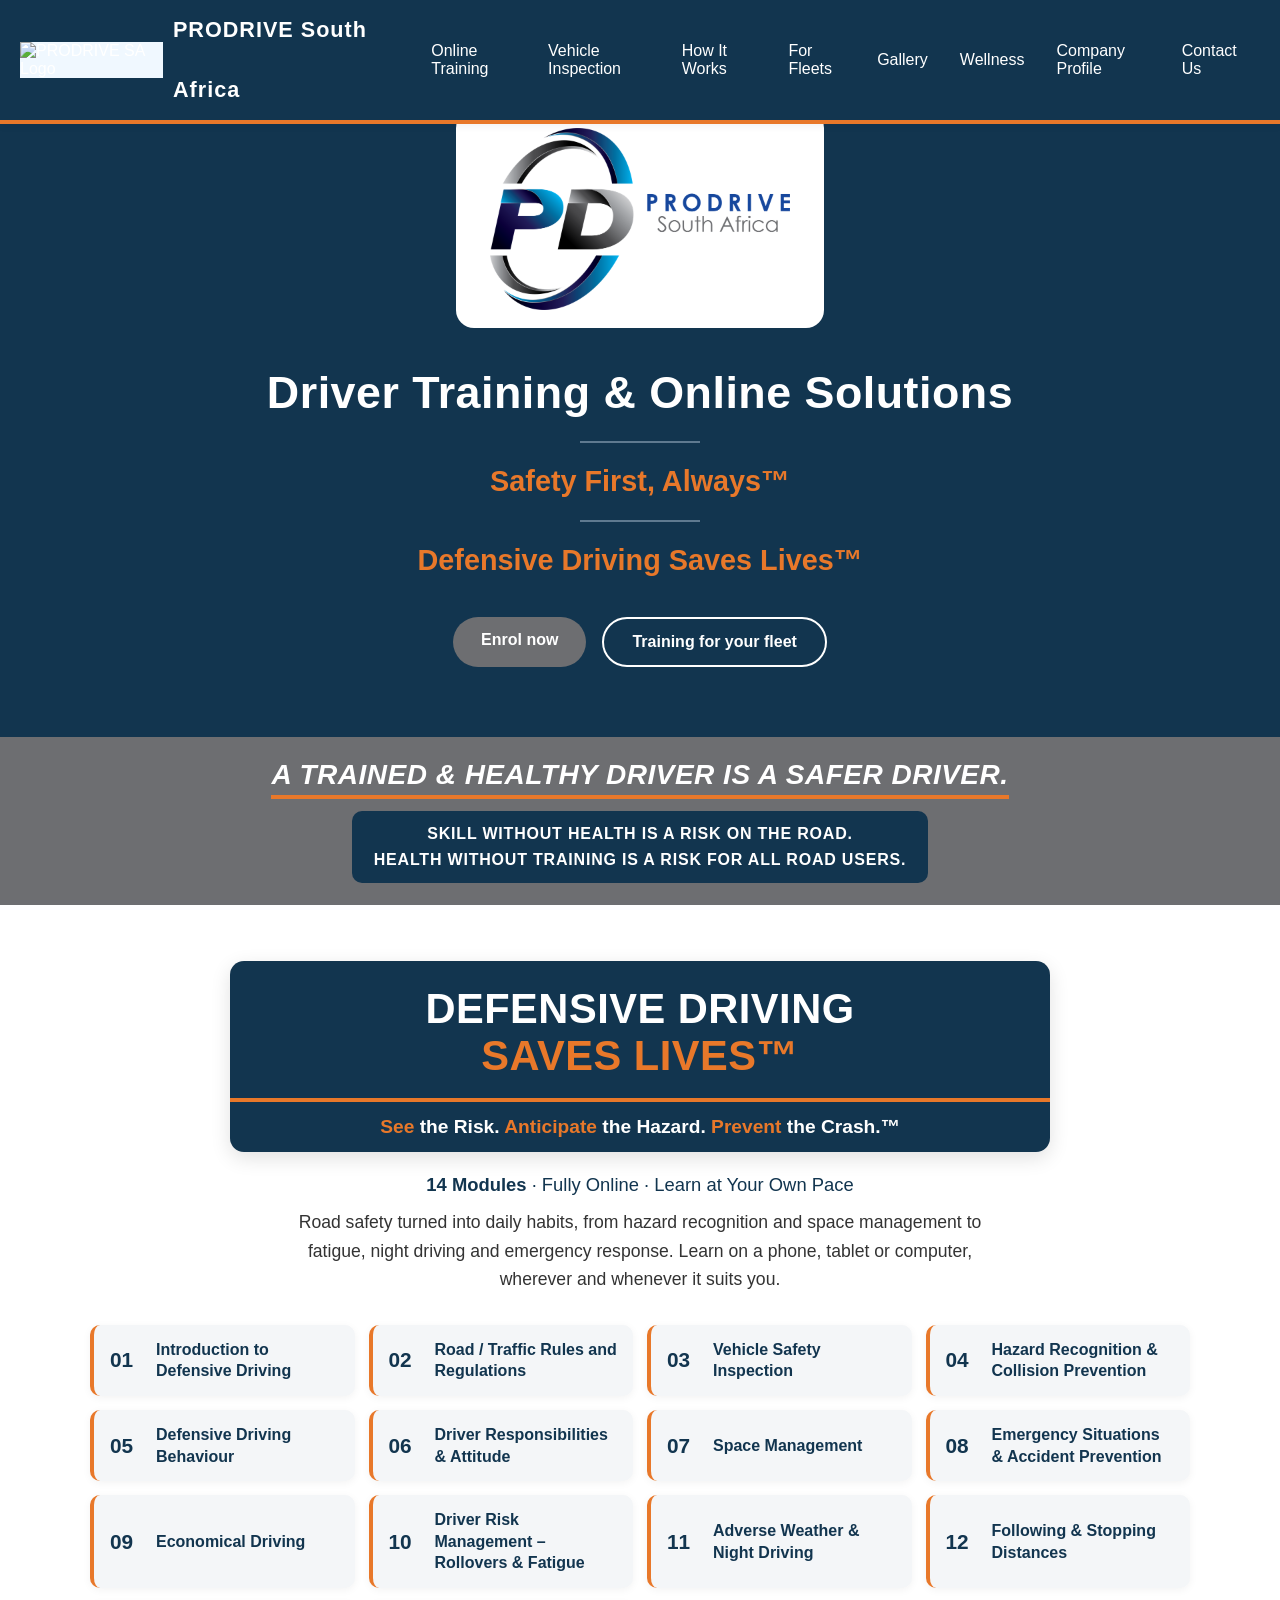
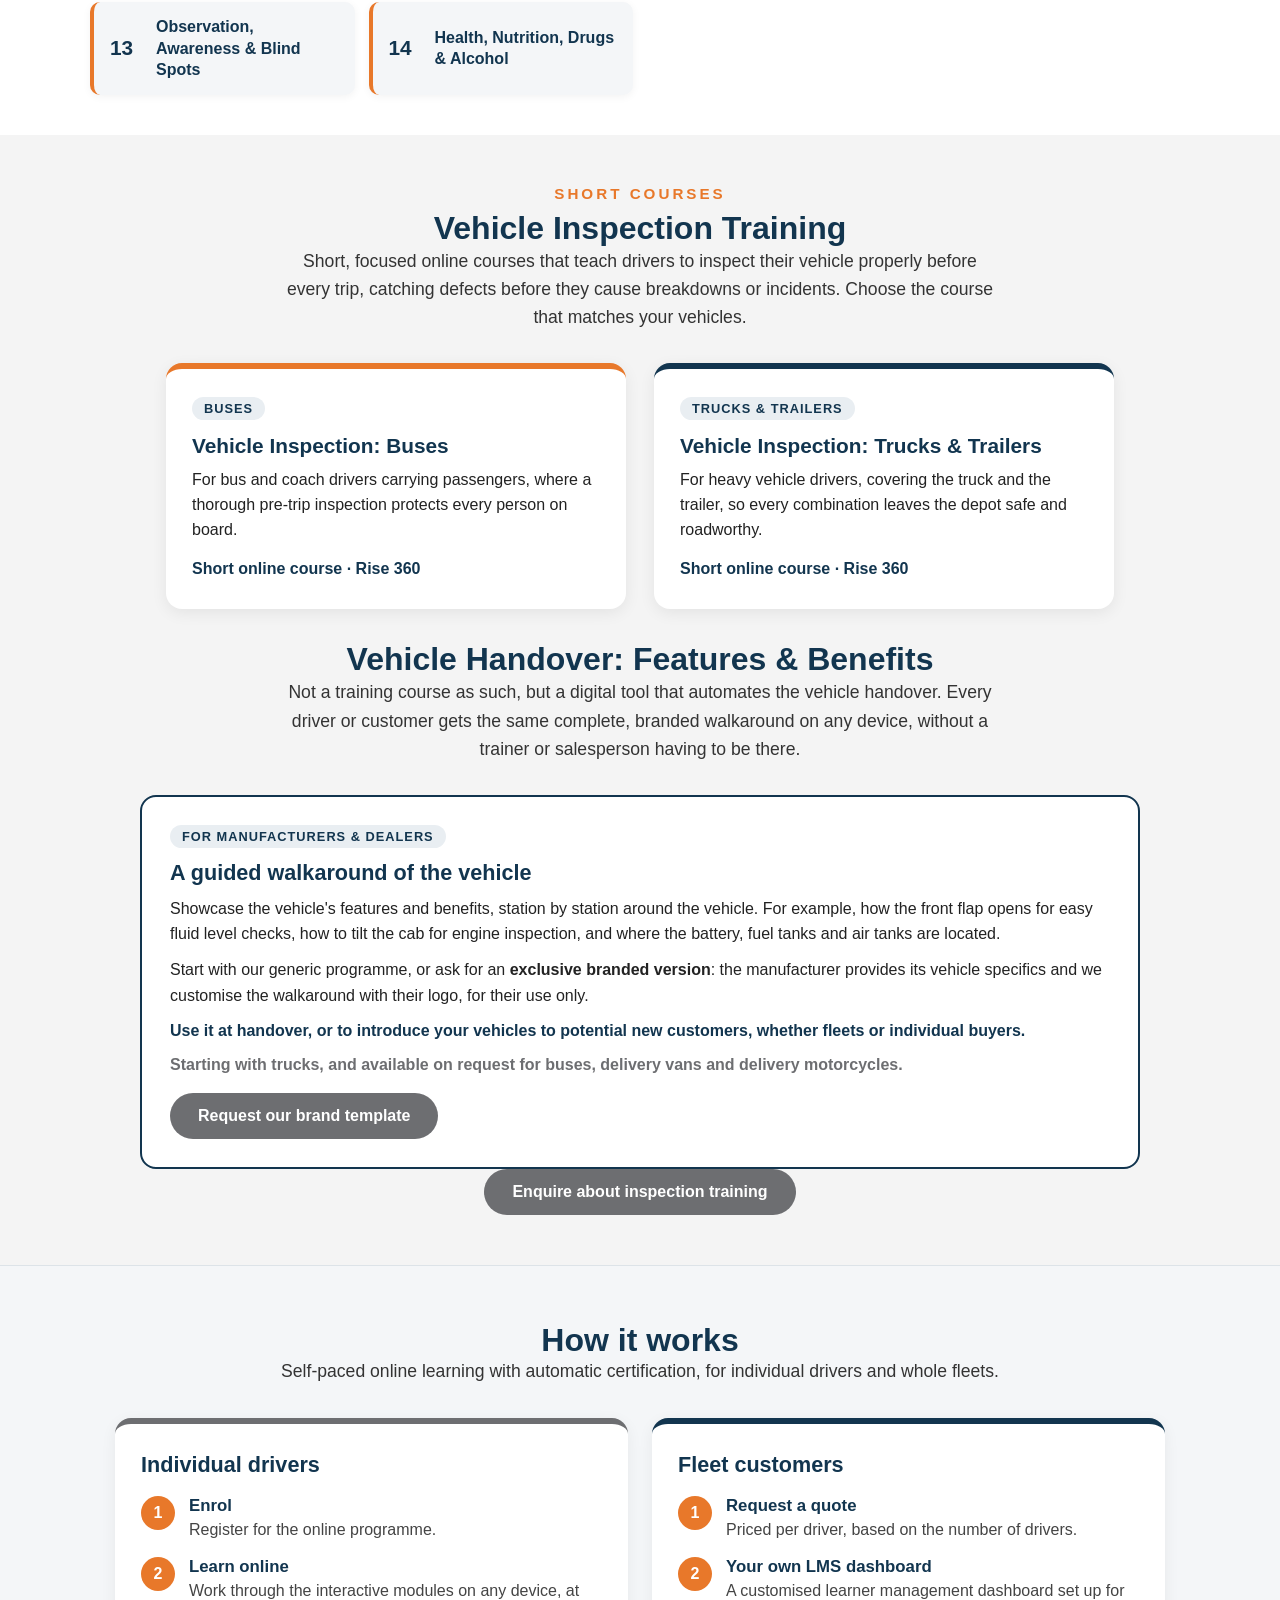
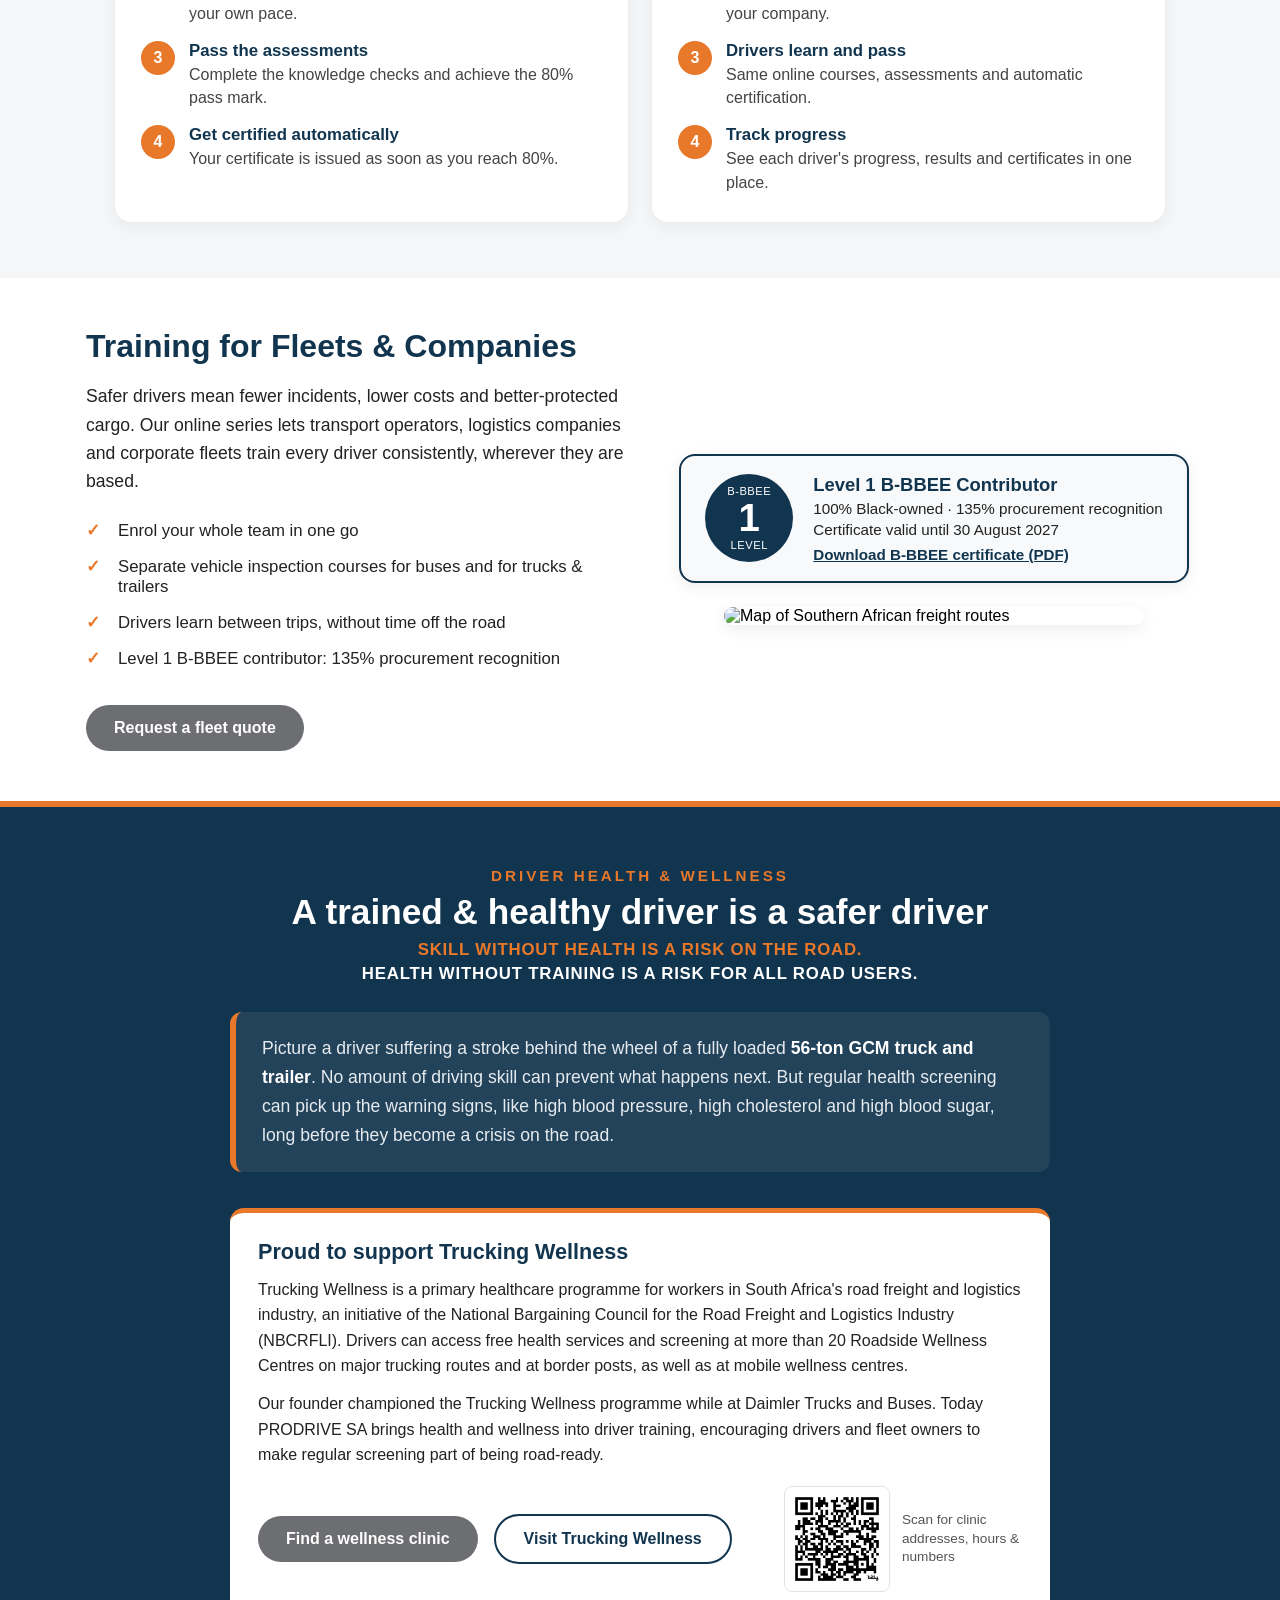
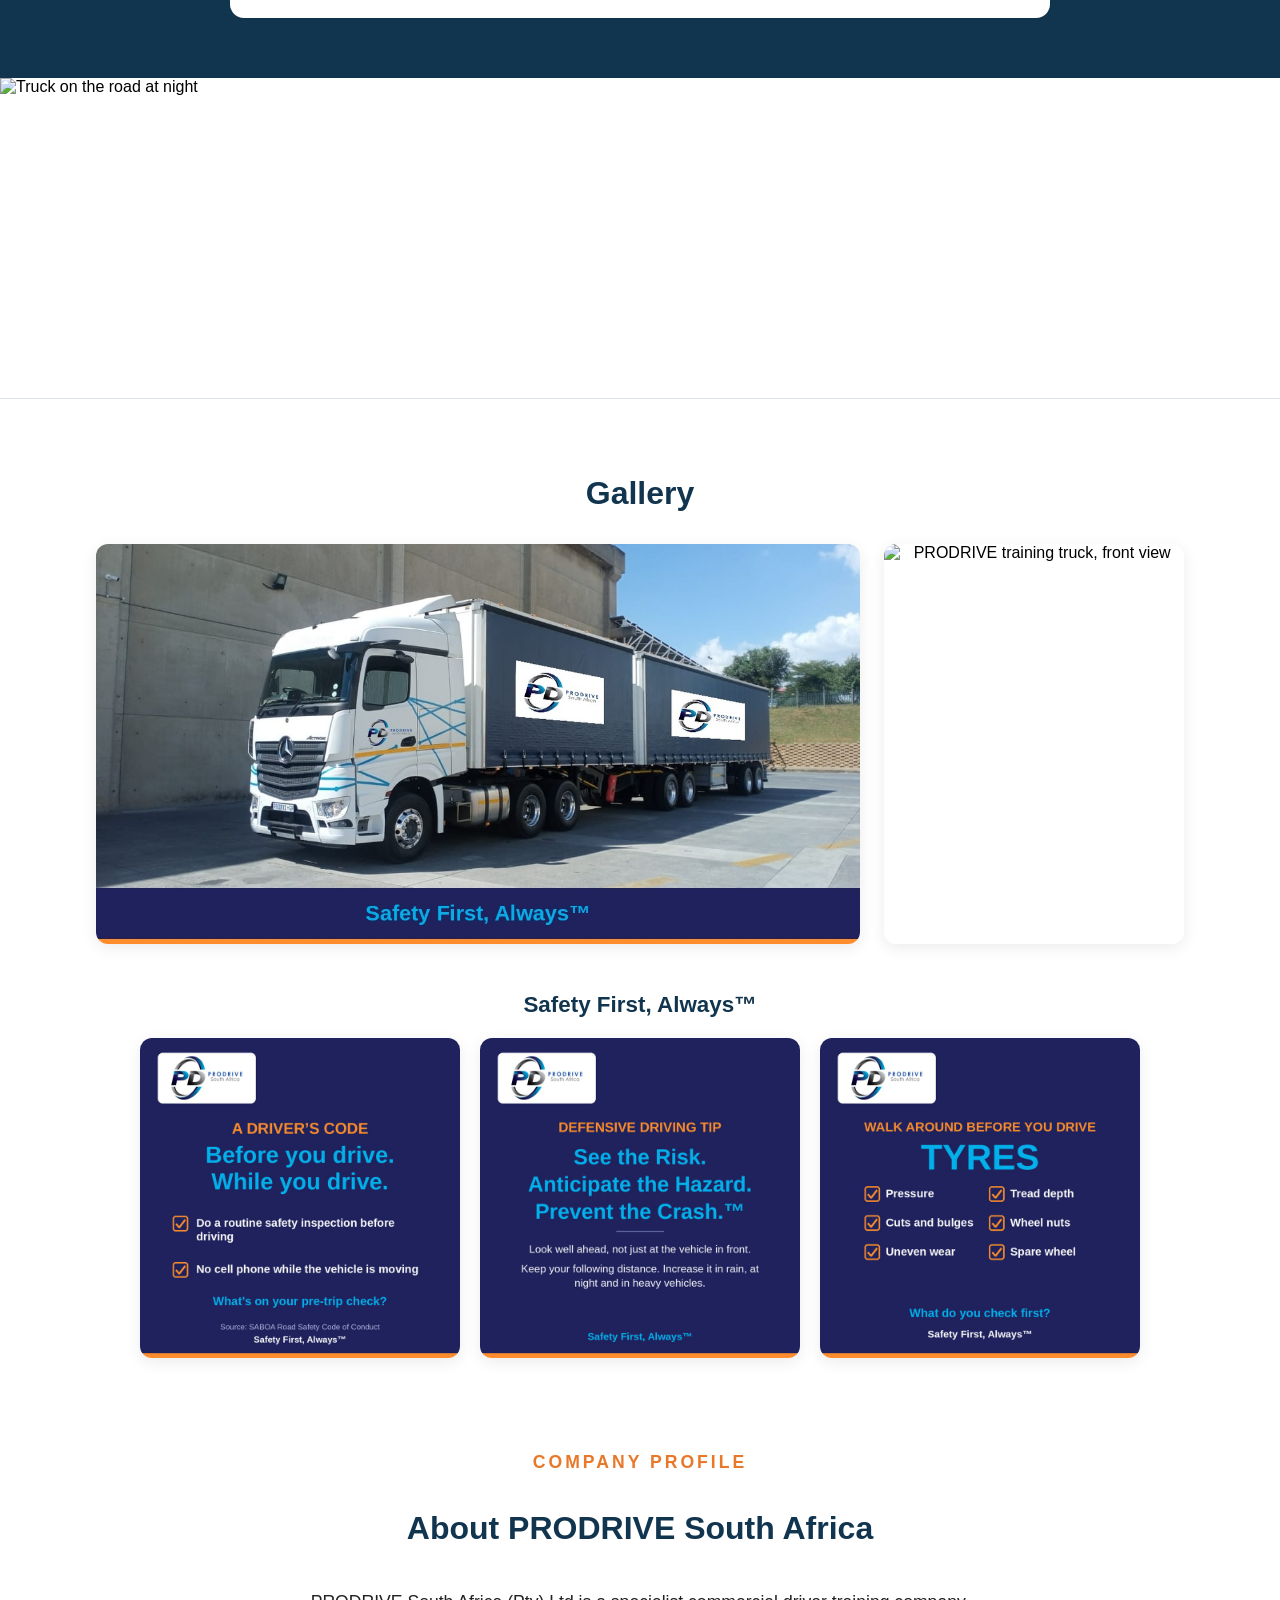
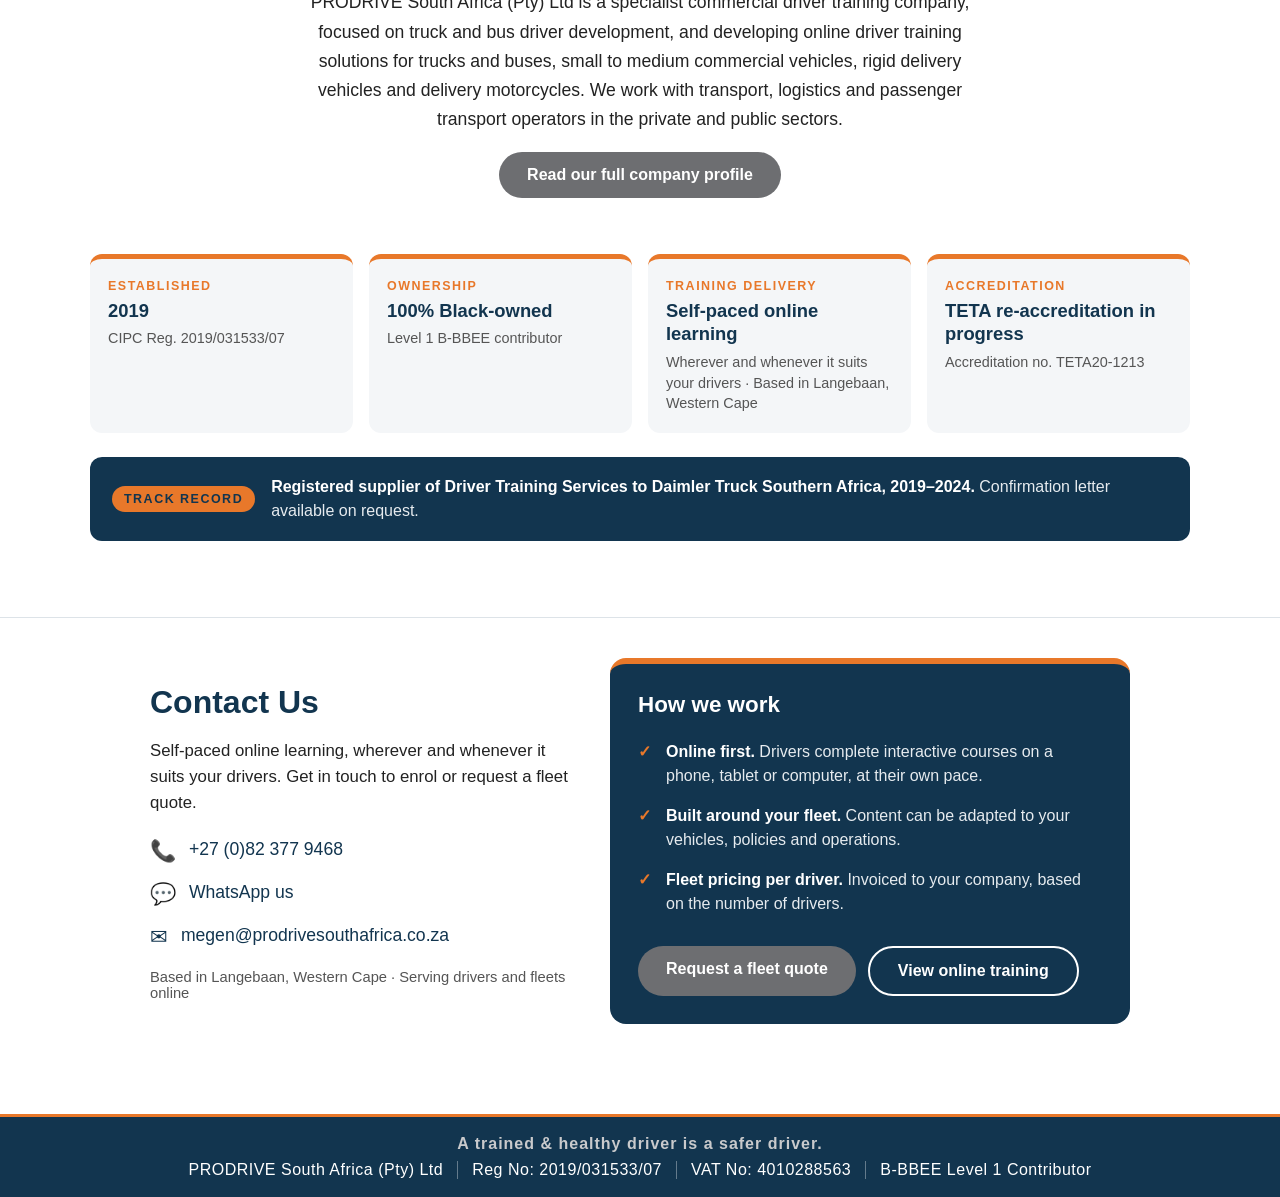
==== index.html @ 2f6684bf "Vehicle handover: digital automation intro and 'Request our brand template' button Co-Authored-By: C" ====
<!DOCTYPE html>
<html lang="en">
<head>
    <meta charset="UTF-8">
    <meta name="viewport" content="width=device-width, initial-scale=1.0">
    <title>PRODRIVE South Africa | Driver Training &amp; Online Solutions</title>
    <meta name="description" content="Online defensive driving and vehicle inspection training (buses, trucks and trailers) for professional and heavy vehicle drivers by PRODRIVE South Africa. Level 1 B-BBEE contributor.">
    <link rel="icon" href="favicon.ico" sizes="any">
    <link rel="apple-touch-icon" href="images/apple-touch-icon.png">
    <meta property="og:type" content="website">
    <meta property="og:title" content="PRODRIVE South Africa | Driver Training &amp; Online Solutions">
    <meta property="og:description" content="Defensive Driving Saves Lives. A trained &amp; healthy driver is a safer driver.">
    <meta property="og:image" content="https://prodrivesa.github.io/prodrive-website/images/og-image.jpg">
    <meta property="og:image:width" content="1200">
    <meta property="og:image:height" content="630">
    <meta property="og:url" content="https://prodrivesa.github.io/prodrive-website/">
    <meta name="twitter:card" content="summary_large_image">
    <link rel="stylesheet" href="styles/main.css">
</head>
<body>
  <nav>
  <a href="#hero-section"><img src="images/prodrive-logo-image.png" alt="PRODRIVE SA Logo" class="nav-logo"></a>
  <span class="nav-title">PRODRIVE South Africa</span>
  <div class="hamburger" id="hamburger">
    <span></span>
    <span></span>
    <span></span>
  </div>
  <ul id="nav-list">
    <li><a href="#series-section">Online Training</a></li>
    <li><a href="#inspection-section">Vehicle Inspection</a></li>
    <li><a href="#how-section">How It Works</a></li>
    <li><a href="#fleet-section">For Fleets</a></li>
    <li><a href="#practical-section">Gallery</a></li>
    <li><a href="#wellness-section">Wellness</a></li>
    <li><a href="profile.html">Company Profile</a></li>
    <li><a href="#contact-section">Contact Us</a></li>
  </ul>
</nav>

  <section class="hero hero-brand" id="hero-section">
    <div class="hero-content">
      <div class="hero-logo-card">
        <img src="images/prodrive-logo-web.png" alt="PRODRIVE South Africa" class="hero-logo">
      </div>
      <h1>Driver Training &amp; Online Solutions</h1>
      <span class="hero-rule"></span>
      <p class="hero-line">Safety First, Always&trade;</p>
      <span class="hero-rule"></span>
      <p class="hero-line">Defensive Driving Saves Lives&trade;</p>
      <div class="hero-buttons">
        <!-- TODO before launch: point "Enrol now" at the Rise 360 / LMS enrolment link -->
        <a class="btn btn-grey" href="mailto:megen@prodrivesouthafrica.co.za?subject=Defensive%20Driving%20Online%20Course%20-%20Enrolment">Enrol now</a>
        <a class="btn btn-outline" href="#fleet-section">Training for your fleet</a>
      </div>
    </div>
  </section>

  <a class="slogan-strip" href="#wellness-section">
    <span class="slogan-main">A trained &amp; healthy driver is a safer driver.</span>
    <span class="risk-box">
      <span>Skill without health is a risk on the road.</span>
      <span>Health without training is a risk for all road users.</span>
    </span>
  </a>

  <section class="courses-gallery" id="series-section">
    <div class="series-banner">
      <h2 class="ddsl-title"><span class="ddsl-white">Defensive Driving</span><span class="ddsl-orange">Saves Lives&trade;</span></h2>
      <p class="ddsl-tagline"><span>See</span> the Risk. <span>Anticipate</span> the Hazard. <span>Prevent</span> the Crash.&trade;</p>
    </div>
    <p class="series-count"><strong>14 Modules</strong> &middot; Fully Online &middot; Learn at Your Own Pace</p>
    <p class="section-intro">
      Road safety turned into daily habits, from hazard recognition and space management to fatigue, night driving
      and emergency response. Learn on a phone, tablet or computer, wherever and whenever it suits you.
    </p>
    <ol class="module-grid">
      <li class="module"><span class="module-number">01</span><span class="module-title">Introduction to Defensive Driving</span></li>
      <li class="module"><span class="module-number">02</span><span class="module-title">Road / Traffic Rules and Regulations</span></li>
      <li class="module"><span class="module-number">03</span><span class="module-title">Vehicle Safety Inspection</span></li>
      <li class="module"><span class="module-number">04</span><span class="module-title">Hazard Recognition &amp; Collision Prevention</span></li>
      <li class="module"><span class="module-number">05</span><span class="module-title">Defensive Driving Behaviour</span></li>
      <li class="module"><span class="module-number">06</span><span class="module-title">Driver Responsibilities &amp; Attitude</span></li>
      <li class="module"><span class="module-number">07</span><span class="module-title">Space Management</span></li>
      <li class="module"><span class="module-number">08</span><span class="module-title">Emergency Situations &amp; Accident Prevention</span></li>
      <li class="module"><span class="module-number">09</span><span class="module-title">Economical Driving</span></li>
      <li class="module"><span class="module-number">10</span><span class="module-title">Driver Risk Management – Rollovers &amp; Fatigue</span></li>
      <li class="module"><span class="module-number">11</span><span class="module-title">Adverse Weather &amp; Night Driving</span></li>
      <li class="module"><span class="module-number">12</span><span class="module-title">Following &amp; Stopping Distances</span></li>
      <li class="module"><span class="module-number">13</span><span class="module-title">Observation, Awareness &amp; Blind Spots</span></li>
      <li class="module"><span class="module-number">14</span><span class="module-title">Health, Nutrition, Drugs &amp; Alcohol</span></li>
    </ol>
  </section>

  <section class="inspection-section" id="inspection-section">
    <p class="series-kicker">SHORT COURSES</p>
    <h2>Vehicle Inspection Training</h2>
    <p class="section-intro">
      Short, focused online courses that teach drivers to inspect their vehicle properly before every trip,
      catching defects before they cause breakdowns or incidents. Choose the course that matches your vehicles.
    </p>
    <div class="inspection-row">
      <div class="inspection-card">
        <span class="inspection-tag">Buses</span>
        <h3>Vehicle Inspection: Buses</h3>
        <p>For bus and coach drivers carrying passengers, where a thorough pre-trip inspection protects every person on board.</p>
        <p class="inspection-meta">Short online course &middot; Rise 360</p>
        <!-- TODO: add module list when finalised -->
      </div>
      <div class="inspection-card">
        <span class="inspection-tag">Trucks &amp; Trailers</span>
        <h3>Vehicle Inspection: Trucks &amp; Trailers</h3>
        <p>For heavy vehicle drivers, covering the truck and the trailer, so every combination leaves the depot safe and roadworthy.</p>
        <p class="inspection-meta">Short online course &middot; Rise 360</p>
        <!-- TODO: add module list when finalised -->
      </div>
    </div>

    <h2 class="sub-programme">Vehicle Handover: Features &amp; Benefits</h2>
    <p class="section-intro">
      Not a training course as such, but a digital tool that automates the vehicle handover. Every driver or customer
      gets the same complete, branded walkaround on any device, without a trainer or salesperson having to be there.
    </p>
    <div class="handover-card">
      <div class="handover-text">
        <span class="inspection-tag">For manufacturers &amp; dealers</span>
        <h3>A guided walkaround of the vehicle</h3>
        <p>
          Showcase the vehicle's features and benefits, station by station around the vehicle. For example, how the front flap opens for easy fluid level checks, how to tilt the cab for engine
          inspection, and where the battery, fuel tanks and air tanks are located.
        </p>
        <p>
          Start with our generic programme, or ask for an <strong>exclusive branded version</strong>: the manufacturer
          provides its vehicle specifics and we customise the walkaround with their logo, for their use only.
        </p>
        <p class="handover-use"><strong>Use it at handover, or to introduce your vehicles to potential new customers, whether fleets or individual buyers.</strong></p>
        <p class="handover-note">Starting with trucks, and available on request for buses, delivery vans and delivery motorcycles.</p>
        <a class="btn btn-primary handover-btn" href="mailto:megen@prodrivesouthafrica.co.za?subject=Request%3A%20Vehicle%20Handover%20brand%20template&amp;body=Good%20day%20PRODRIVE%2C%0A%0APlease%20send%20us%20your%20Vehicle%20Handover%20brand%20template.%0A%0ACompany%3A%0AContact%20person%3A%0APhone%20number%3A%0AVehicle%20brand%20and%20models%3A%0A%0AThank%20you%0A">Request our brand template</a>
      </div>
    </div>
    <a class="btn btn-primary" href="mailto:megen@prodrivesouthafrica.co.za?subject=Vehicle%20Inspection%20Training%20Enquiry">Enquire about inspection training</a>
  </section>

  <section class="how2-section" id="how-section">
    <h2>How it works</h2>
    <p class="section-intro">Self-paced online learning with automatic certification, for individual drivers and whole fleets.</p>
    <div class="how2-grid">
      <div class="how2-card">
        <h3>Individual drivers</h3>
        <ol class="how2-steps">
          <li><span class="how2-num">1</span><div><strong>Enrol</strong><span>Register for the online programme.</span></div></li>
          <li><span class="how2-num">2</span><div><strong>Learn online</strong><span>Work through the interactive modules on any device, at your own pace.</span></div></li>
          <li><span class="how2-num">3</span><div><strong>Pass the assessments</strong><span>Complete the knowledge checks and achieve the 80% pass mark.</span></div></li>
          <li><span class="how2-num">4</span><div><strong>Get certified automatically</strong><span>Your certificate is issued as soon as you reach 80%.</span></div></li>
        </ol>
      </div>
      <div class="how2-card how2-fleet">
        <h3>Fleet customers</h3>
        <ol class="how2-steps">
          <li><span class="how2-num">1</span><div><strong>Request a quote</strong><span>Priced per driver, based on the number of drivers.</span></div></li>
          <li><span class="how2-num">2</span><div><strong>Your own LMS dashboard</strong><span>A customised learner management dashboard set up for your company.</span></div></li>
          <li><span class="how2-num">3</span><div><strong>Drivers learn and pass</strong><span>Same online courses, assessments and automatic certification.</span></div></li>
          <li><span class="how2-num">4</span><div><strong>Track progress</strong><span>See each driver's progress, results and certificates in one place.</span></div></li>
        </ol>
      </div>
    </div>
  </section>


  <section class="fleet-section" id="fleet-section">
    <div class="fleet-text">
      <h2>Training for Fleets &amp; Companies</h2>
      <p>
        Safer drivers mean fewer incidents, lower costs and better-protected cargo. Our online series lets
        transport operators, logistics companies and corporate fleets train every driver consistently,
        wherever they are based.
      </p>
      <ul class="fleet-list">
        <li>Enrol your whole team in one go</li>
        <li>Separate vehicle inspection courses for buses and for trucks &amp; trailers</li>
        <li>Drivers learn between trips, without time off the road</li>
        <li>Level 1 B-BBEE contributor: 135% procurement recognition</li>
      </ul>
      <a class="btn btn-primary" href="mailto:megen@prodrivesouthafrica.co.za?subject=Fleet%20quote%20request%20-%20PRODRIVE%20online%20training&amp;body=Good%20day%20PRODRIVE%2C%0A%0AWe%20would%20like%20a%20quote%20for%20driver%20training.%0A%0ACompany%20name%3A%0AContact%20person%3A%0APhone%20number%3A%0A%0ANumber%20of%20drivers%3A%0AVehicle%20type%20%28buses%20/%20trucks%20%26%20trailers%20/%20other%29%3A%0A%0ACourses%20required%20%28delete%20what%20doesn%27t%20apply%29%3A%0A-%20Defensive%20Driving%20Saves%20Lives%20Online%20Training%20%2814%20modules%29%0A-%20Vehicle%20Inspection%20Training%3A%20Buses%0A-%20Vehicle%20Inspection%20Training%3A%20Trucks%20%26%20Trailers%0A-%20Vehicle%20Handover%3A%20Features%20%26%20Benefits%0A%0APreferred%20start%20date%3A%0A%0AThank%20you%0A">Request a fleet quote</a>
    </div>
    <div class="fleet-side">
      <div class="bee-badge">
        <div class="bee-level">
          <span class="bee-level-label">B-BBEE</span>
          <span class="bee-level-number">1</span>
          <span class="bee-level-label">Level</span>
        </div>
        <div class="bee-details">
          <strong>Level 1 B-BBEE Contributor</strong>
          <span>100% Black-owned &middot; 135% procurement recognition</span>
          <span>Certificate valid until 30 August 2027</span>
          <a href="docs/PDSA_BEE_2026-2027.pdf" target="_blank" rel="noopener">Download B-BBEE certificate (PDF)</a>
        </div>
      </div>
      <img src="images/southern-africa-routes.png" alt="Map of Southern African freight routes" class="routes-map">
    </div>
  </section>

  <section class="wellness-section" id="wellness-section">
    <p class="series-kicker">DRIVER HEALTH &amp; WELLNESS</p>
    <h2>A trained &amp; healthy driver is a safer driver</h2>
    <p class="wellness-lead">
      <span>Skill without health is a risk on the road.</span>
      <span>Health without training is a risk for all road users.</span>
    </p>

    <div class="wellness-scenario">
      <p>
        Picture a driver suffering a stroke behind the wheel of a fully loaded <strong>56-ton GCM truck and trailer</strong>.
        No amount of driving skill can prevent what happens next. But regular health screening can pick up the warning
        signs, like high blood pressure, high cholesterol and high blood sugar, long before they become a crisis on the road.
      </p>
    </div>


    <div class="wellness-partner">
      <h3>Proud to support Trucking Wellness</h3>
      <p>
        Trucking Wellness is a primary healthcare programme for workers in South Africa's road freight and logistics
        industry, an initiative of the National Bargaining Council for the Road Freight and Logistics Industry (NBCRFLI).
        Drivers can access free health services and screening at more than 20 Roadside Wellness Centres on major
        trucking routes and at border posts, as well as at mobile wellness centres.
      </p>
      <p>
        Our founder championed the Trucking Wellness programme while at Daimler Trucks and Buses. Today PRODRIVE SA brings
        health and wellness into driver training, encouraging drivers and fleet owners to make regular screening part of
        being road-ready.
      </p>
      <div class="wellness-actions">
        <a class="btn btn-primary wellness-link" href="https://truckingwellness.co.za/wellness-clinics/" target="_blank" rel="noopener">Find a wellness clinic</a>
        <a class="btn btn-ghost" href="https://www.truckingwellness.co.za" target="_blank" rel="noopener">Visit Trucking Wellness</a>
        <div class="wellness-qr">
          <img src="images/trucking-wellness-clinics-qr.png" alt="QR code linking to the Trucking Wellness clinic list" width="104" height="104" loading="lazy">
          <span>Scan for clinic addresses, hours &amp; numbers</span>
        </div>
      </div>
    </div>
  </section>

  <img src="images/truckload-with-road-lights.jpg"
      alt="Truck on the road at night" class="full-width-banner">

  <section class="image-gallery" id="practical-section">
    <h2>Gallery</h2>
    
    <div class="gallery-row">
      <img src="images/prodrive-truck-safety-first.jpg" alt="PRODRIVE South Africa truck and trailer: Safety First, Always" class="gallery-wide">
      <img src="images/prodrive-truck-front.jpg" alt="PRODRIVE training truck, front view">
    </div>
    <h3 class="tips-heading">Safety First, Always&trade;</h3>
    <div class="tips-grid">
      <img src="images/tip-drivers-code.jpg" alt="A Driver's Code: do a routine safety inspection before driving, and no cell phone while the vehicle is moving" loading="lazy">
      <img src="images/tip-see-the-risk.jpg" alt="Defensive driving tip: See the Risk. Anticipate the Hazard. Prevent the Crash. Look well ahead and keep your following distance" loading="lazy">
      <img src="images/tip-tyres-walk-around.jpg" alt="Walk around before you drive, tyres: pressure, tread depth, cuts and bulges, wheel nuts, uneven wear, spare wheel" loading="lazy">
    </div>
  </section>

  <section class="about-section profile-section" id="about-section">
    <p class="series-kicker">COMPANY PROFILE</p>
    <h2>About PRODRIVE South Africa</h2>
    <p>
      PRODRIVE South Africa (Pty) Ltd is a specialist commercial driver training company, focused on truck and
      bus driver development, and developing online driver training solutions for trucks and buses, small to
      medium commercial vehicles, rigid delivery vehicles and delivery motorcycles. We work with transport,
      logistics and passenger transport operators in the private and public sectors.
    </p>
    <a class="btn btn-primary profile-more" href="profile.html">Read our full company profile</a>
    <div class="profile-facts">
      <div class="fact"><span class="fact-label">Established</span><span class="fact-value">2019</span><span class="fact-note">CIPC Reg. 2019/031533/07</span></div>
      <div class="fact"><span class="fact-label">Ownership</span><span class="fact-value">100% Black-owned</span><span class="fact-note">Level 1 B-BBEE contributor</span></div>
      <div class="fact"><span class="fact-label">Training delivery</span><span class="fact-value">Self-paced online learning</span><span class="fact-note">Wherever and whenever it suits your drivers &middot; Based in Langebaan, Western Cape</span></div>
      <div class="fact"><span class="fact-label">Accreditation</span><span class="fact-value">TETA re-accreditation in progress</span><span class="fact-note">Accreditation no. TETA20-1213</span></div>
    </div>
    <div class="track-record">
      <span class="track-label">Track record</span>
      <p><strong>Registered supplier of Driver Training Services to Daimler Truck Southern Africa, 2019&ndash;2024.</strong>
      Confirmation letter available on request.</p>
    </div>

  </section>

  <section class="contact-section" id="contact-section">
    <div class="contact-info">
      <h2>Contact Us</h2>
      <p class="contact-intro">Self-paced online learning, wherever and whenever it suits your drivers. Get in touch to enrol or request a fleet quote.</p>
      <p>
        <span class="icon">&#128222;</span>
        <a href="tel:+27823779468">+27 (0)82 377 9468</a>
      </p>
      <p>
        <span class="icon">&#128172;</span>
        <a href="https://wa.me/27823779468" target="_blank" rel="noopener">WhatsApp us</a>
      </p>
      <p>
        <span class="icon">&#9993;</span>
        <a href="mailto:megen@prodrivesouthafrica.co.za">megen@prodrivesouthafrica.co.za</a>
      </p>
      <p class="contact-base">Based in Langebaan, Western Cape &middot; Serving drivers and fleets online</p>
    </div>
    <div class="howwework">
      <h3>How we work</h3>
      <ul>
        <li><strong>Online first.</strong> Drivers complete interactive courses on a phone, tablet or computer, at their own pace.</li>
        <li><strong>Built around your fleet.</strong> Content can be adapted to your vehicles, policies and operations.</li>
        <li><strong>Fleet pricing per driver.</strong> Invoiced to your company, based on the number of drivers.</li>
      </ul>
      <div class="howwework-buttons">
        <a class="btn btn-primary" href="mailto:megen@prodrivesouthafrica.co.za?subject=Fleet%20quote%20request%20-%20PRODRIVE%20online%20training&amp;body=Good%20day%20PRODRIVE%2C%0A%0AWe%20would%20like%20a%20quote%20for%20driver%20training.%0A%0ACompany%20name%3A%0AContact%20person%3A%0APhone%20number%3A%0A%0ANumber%20of%20drivers%3A%0AVehicle%20type%20%28buses%20/%20trucks%20%26%20trailers%20/%20other%29%3A%0A%0ACourses%20required%20%28delete%20what%20doesn%27t%20apply%29%3A%0A-%20Defensive%20Driving%20Saves%20Lives%20Online%20Training%20%2814%20modules%29%0A-%20Vehicle%20Inspection%20Training%3A%20Buses%0A-%20Vehicle%20Inspection%20Training%3A%20Trucks%20%26%20Trailers%0A-%20Vehicle%20Handover%20Training%20%28OEM-specific%29%0A%0APreferred%20start%20date%3A%0A%0AThank%20you%0A">Request a fleet quote</a>
        <a class="btn btn-ghost" href="#courses-gallery">View online training</a>
      </div>
    </div>
  </section>
  <footer class="site-footer">
    <p class="footer-slogan">A trained &amp; healthy driver is a safer driver.</p>
    <div class="footer-details">
      <span class="ft">PRODRIVE South Africa (Pty) Ltd</span>
      <span class="ft">Reg No: 2019/031533/07</span>
      <span class="ft">VAT No: 4010288563</span>
      <span class="ft">B-BBEE Level 1 Contributor</span>
    </div>
  </footer>
  <script src="scripts/main.js"></script>
</body>
</html>
---- styles/main.css ----
html, body {
  margin: 0;
  padding: 0;
  width: 100%;
  overflow-x: hidden;
  /* Do NOT set overflow-y or overflow: auto/hidden here */
}

body {
  margin: 0;
  font-family: 'Segoe UI', Arial, sans-serif;
  background: #f4f4f4;
}

header {
  background: #12354f;
  color: #ffffff;
  padding: 10px 0;
  text-align: center;
}

h1 {
  margin: 0;
  font-size: 2.5em;
}

nav {
  width: 100%;
  background: #12354f;
  padding: 0 20px;
  box-sizing: border-box;
  position: fixed;
  top: 0;
  left: 0;
  right: 0;
  z-index: 100;
  box-shadow: 0 2px 8px rgba(0,0,0,0.06);
  display: flex;
  align-items: center;
  min-height: 60px;
  overflow: visible;
}

.nav-title {
  color: #fff;
  font-size: 1.35rem;
  font-weight: 700;
  letter-spacing: 1px;
  margin-right: auto;
  padding: 0 10px;
  line-height: 60px;
}

nav ul {
  list-style: none;
  margin: 0;
  padding: 0;
  display: flex;
  flex-direction: row;
  justify-content: flex-end;
  align-items: center;
  transition: all 0.3s;
  margin-left: auto;
}

nav li {
  margin: 0 16px;
}

nav a {
  color: #fff;
  text-decoration: none;
  font-weight: 500;
  padding: 18px 0;
  display: block;
  transition: color 0.2s;
}

nav a:hover {
  color: #e8782a;
}

/* Hamburger styles */
.hamburger {
  display: none;
  flex-direction: column;
  cursor: pointer;
  width: 32px;
  height: 32px;
  justify-content: center;
  align-items: center;
}

.hamburger span {
  height: 4px;
  width: 24px;
  background: #fff;
  margin: 3px 0;
  border-radius: 2px;
  transition: 0.3s;
}

/* Responsive styles */
@media (max-width: 1100px) {
  nav ul {
    flex-direction: column;
    background: #12354f;
    position: absolute;
    top: 60px;
    right: 0;
    width: 180px;
    display: none;
    box-shadow: 0 8px 24px rgba(0,0,0,0.12);
    z-index: 9;
  }
  nav ul.active {
    display: flex;
  }
  .hamburger {
    display: flex;
    position: absolute;
    top: 14px;
    right: 24px;
    z-index: 10;
  }
  .nav-title {
    font-size: 1.1rem;
    padding: 0 6px;
    line-height: 48px;
  }
}

@media (max-width: 600px) {
  .container {
    width: 100%;
    padding: 0 10px;
  }

  h1 {
    font-size: 2em;
  }

  nav a {
    margin: 0 10px;
  }

  .nav-logo {
    height: 24px;    /* Smaller logo on mobile */
    margin-right: 8px;
  }
}

.hero {
  background: 
    linear-gradient(120deg, rgba(208, 212, 216, 0.85) 0%, rgba(179, 182, 184, 0.75) 100%);
    /* url('images/prodrive-truck-side.jpg') center center/cover no-repeat; */
  color: #fff;
  padding: 100px 20px;
  text-align: center;
  box-shadow: 0 8px 24px rgba(0,0,0,0.08);
  border-radius: 0 0 24px 24px;
  position: relative;
}

.hero-content h1 {
  font-size: 2.8rem;
  font-weight: 700;
  margin-bottom: 20px;
  line-height: 1.2;
  letter-spacing: 1px;
}

.hero .subtitle {
  font-size: 1.4rem;
  font-weight: 400;
  margin-top: 0;
  opacity: 0.95;
}

.site-footer {
  background: #12354f;
  color: #fff;
  text-align: center;
  padding: 18px 10px;
  font-size: 1rem;
  margin-top: 60px;
  letter-spacing: 0.5px;
}

.contact-section {
  display: flex;
  flex-direction: row;
  justify-content: center;
  align-items: flex-start;
  gap: 40px;
  background: #f4f4f4;
  padding: 40px 20px 30px 20px;
  text-align: left;
  flex-wrap: wrap;
}

.contact-info {
  max-width: 320px;
  min-width: 220px;
}

.contact-section h2 {
  color: #12354f;
  margin-bottom: 16px;
  font-size: 2rem;
}

.contact-section p {
  margin-bottom: 24px;
  font-size: 1.1rem;
  color: #222;
}

.map-container {
  max-width: 400px;
  min-width: 250px;
  flex: 1 1 300px;
  border-radius: 12px;
  overflow: hidden;
  box-shadow: 0 4px 16px rgba(0,0,0,0.08);
}

.icon {
  font-size: 1.2em;
  vertical-align: middle;
  margin-right: 8px;
  color: #12354f;
}

.contact-info a {
  color: #12354f;
  text-decoration: none;
  transition: text-decoration 0.2s;
}

.contact-info a:hover {
  text-decoration: underline;
}

.courses-gallery {
  background: #fff;
  padding: 50px 20px 40px 20px;
  text-align: center;
}

.courses-gallery h2 {
  color: #12354f;
  margin-bottom: 32px;
  font-size: 2rem;
}

.card-row {
  display: flex;
  flex-direction: row;
  gap: 32px;
  justify-content: center;
  flex-wrap: wrap;
}

.course-card {
  background: #f4f4f4;
  border-radius: 16px;
  box-shadow: 0 4px 16px rgba(0,0,0,0.07);
  padding: 32px 24px;
  max-width: 320px;
  min-width: 240px;
  flex: 1 1 260px;
  text-align: left;
  transition: transform 0.2s, box-shadow 0.2s;
}

.course-card h3 {
  color: #12354f;
  margin-bottom: 16px;
  font-size: 1.25rem;
}

.course-card p {
  color: #222;
  font-size: 1rem;
}

.course-card:hover {
  transform: translateY(-6px) scale(1.03);
  box-shadow: 0 8px 24px rgba(0,0,0,0.13);
}

.image-gallery {
  background: #f4f4f4;
  padding: 50px 20px 40px 20px;
  text-align: center;
}

.image-gallery h2 {
  color: #12354f;
  margin-bottom: 32px;
  font-size: 2rem;
}

.gallery-row {
  display: flex;
  flex-direction: row;
  gap: 24px;
  justify-content: center;
  flex-wrap: wrap;
}

.gallery-row img {
  width: 300px;
  height: 400px;
  object-fit: cover;
  border-radius: 12px;
  box-shadow: 0 4px 16px rgba(0,0,0,0.08);
  transition: transform 0.2s, box-shadow 0.2s;
}

.gallery-row img:hover {
  transform: scale(1.04);
  box-shadow: 0 8px 24px rgba(0,0,0,0.13);
}

.team-row {
  display: flex;
  flex-direction: row;
  gap: 32px;
  justify-content: center;
  flex-wrap: wrap;
  align-items: stretch;
}

.about-section {
  background: #fff;
  padding: 50px 20px 40px 20px;
  text-align: center;
  display: flex;
  flex-direction: column;
  align-items: center;
}

.about-section h2 {
  color: #12354f;
  margin-bottom: 24px;
  font-size: 2rem;
  text-align: center;
}

.about-section p {
  color: #222;
  font-size: 1.1rem;
  margin-bottom: 32px;
  max-width: 700px;
  margin-left: auto;
  margin-right: auto;
  text-align: center;
}

.full-width-banner {
  width: 100%;
  max-width: 100%;
  height: 320px;
  object-fit: cover;
  display: block;
  margin: 0;
  padding: 0;
}

.nav-logo {
  max-height: 60px !important;
  max-width: 200px !important;
  width: auto !important;
  height: auto !important;
  display: inline-block !important;
  background-color: aliceblue;
}

.hero-logo {
  max-width: 300px;
  width: 100%;
  height: auto;
  display: block;
  margin: 0 auto 24px;
}

@media (max-width: 900px) {
  .contact-section {
    flex-direction: column;
    align-items: center;
    text-align: center;
    gap: 24px;
  }
  .contact-info {
    max-width: 100%;
  }
  .map-container {
    max-width: 100%;
    width: 100%;
  }
  .card-row {
    flex-direction: column;
    align-items: center;
    gap: 24px;
  }
  .course-card {
    max-width: 100%;
    min-width: 0;
    width: 100%;
  }
  .gallery-row {
    flex-direction: column;
    align-items: center;
    gap: 18px;
  }
  .gallery-row img {
    width: 100%;
    max-width: 400px;
    height: 300px;
  }
  .team-row {
    flex-direction: row; /* Keep horizontal on all screen sizes */
    flex-wrap: wrap;
    gap: 32px;
  }
}

.container {
  margin-left: calc(50% - 50vw);
  margin-right: calc(50% - 50vw);
  width: 100vw;
}
/* B-BBEE badge */
.bee-badge {
  display: flex;
  align-items: center;
  gap: 20px;
  background: #f7f9fb;
  border: 2px solid #12354f;
  border-radius: 16px;
  padding: 18px 24px;
  margin: 0;
  max-width: 520px;
  text-align: left;
  box-shadow: 0 4px 16px rgba(0,0,0,0.07);
}
.bee-level {
  flex: 0 0 auto;
  width: 88px;
  height: 88px;
  border-radius: 50%;
  background: #12354f;
  color: #fff;
  display: flex;
  flex-direction: column;
  align-items: center;
  justify-content: center;
}
.bee-level-number { font-size: 2.4rem; font-weight: 700; line-height: 1; }
.bee-level-label { font-size: 0.7rem; letter-spacing: 0.5px; text-transform: uppercase; margin: 2px 0; }
.bee-details { display: flex; flex-direction: column; gap: 4px; color: #222; font-size: 0.95rem; }
.bee-details strong { color: #12354f; font-size: 1.15rem; }
.bee-details a { color: #12354f; font-weight: 600; margin-top: 4px; }
@media (max-width: 480px) {
  .bee-badge { flex-direction: column; text-align: center; padding: 18px 16px; }
}

/* ---------- Online transition: shared ---------- */
.hero-content h1 { color: #12354f; }
.hero .subtitle { color: #12354f; }
.hero .tagline {
  color: #12354f;
  font-weight: 700;
  letter-spacing: 2px;
  margin: 12px 0 28px;
}
.hero-buttons { display: flex; gap: 16px; justify-content: center; flex-wrap: wrap; }
.btn {
  display: inline-block;
  padding: 14px 28px;
  border-radius: 999px;
  font-weight: 700;
  text-decoration: none;
  transition: transform 0.2s, box-shadow 0.2s, background 0.2s;
}
.btn:hover { transform: translateY(-2px); box-shadow: 0 6px 18px rgba(0,0,0,0.15); }
.btn-primary { background: #12354f; color: #fff; }
.btn-primary:hover { background: #0d2a40; }
.btn-secondary { background: #fff; color: #12354f; border: 2px solid #12354f; }
.section-intro {
  max-width: 720px;
  margin: -12px auto 32px;
  color: #333;
  font-size: 1.1rem;
  line-height: 1.6;
}

/* ---------- How it works ---------- */
.how-section {
  background: #12354f;
  color: #fff;
  padding: 50px 20px;
  text-align: center;
}
.how-section h2 { font-size: 2rem; margin: 0 0 32px; }
.steps {
  list-style: none;
  margin: 0 auto;
  padding: 0;
  max-width: 1100px;
  display: grid;
  grid-template-columns: repeat(4, 1fr);
  gap: 24px;
}
.step {
  background: rgba(255,255,255,0.08);
  border-radius: 16px;
  padding: 28px 20px;
}
.step-number {
  display: inline-flex;
  align-items: center;
  justify-content: center;
  width: 48px;
  height: 48px;
  border-radius: 50%;
  background: #e8782a;
  color: #12354f;
  font-weight: 800;
  font-size: 1.3rem;
}
.step h3 { margin: 16px 0 8px; font-size: 1.2rem; }
.step p { margin: 0; opacity: 0.9; line-height: 1.5; }

/* ---------- Fleets ---------- */
.fleet-section {
  background: #fff;
  padding: 50px 20px;
  display: flex;
  gap: 48px;
  justify-content: center;
  align-items: center;
  flex-wrap: wrap;
}
.fleet-text { flex: 1 1 380px; max-width: 540px; }
.fleet-text h2 { color: #12354f; font-size: 2rem; margin: 0 0 16px; }
.fleet-text p { color: #222; font-size: 1.1rem; line-height: 1.6; }
.fleet-list { padding: 0; margin: 0 0 28px; list-style: none; }
.fleet-list li {
  position: relative;
  padding: 8px 0 8px 32px;
  font-size: 1.05rem;
  color: #222;
}
.fleet-list li::before {
  content: "\2713";
  position: absolute;
  left: 0;
  top: 7px;
  color: #12354f;
  font-weight: 800;
}
.fleet-side { flex: 1 1 380px; max-width: 520px; display: flex; flex-direction: column; gap: 24px; align-items: center; }
.routes-map {
  width: 100%;
  max-width: 420px;
  border-radius: 12px;
  box-shadow: 0 4px 16px rgba(0,0,0,0.08);
}

@media (max-width: 900px) {
  .steps { grid-template-columns: repeat(2, 1fr); }
}
@media (max-width: 520px) {
  .steps { grid-template-columns: 1fr; }
  .fleet-text { text-align: center; }
  .fleet-list li { text-align: left; }
}

/* ---------- 14-module grid ---------- */
.series-kicker { color: #12354f; font-weight: 800; letter-spacing: 3px; margin: 0 0 8px; font-size: 0.95rem; }
.courses-gallery h2 { margin-top: 0; margin-bottom: 12px; }
.series-count { color: #12354f; font-size: 1.15rem; margin: 0 0 24px; }
.module-grid {
  list-style: none;
  margin: 0 auto;
  padding: 0;
  max-width: 1100px;
  display: grid;
  grid-template-columns: repeat(auto-fill, minmax(250px, 1fr));
  gap: 14px;
  text-align: left;
}
.module {
  display: flex;
  align-items: center;
  gap: 14px;
  background: #f4f4f4;
  border-left: 4px solid #12354f;
  border-radius: 10px;
  padding: 14px 16px;
  box-shadow: 0 2px 8px rgba(0,0,0,0.05);
}
.module-number { font-weight: 800; font-size: 1.3rem; color: #12354f; min-width: 32px; }
.module-title { color: #12354f; font-weight: 600; line-height: 1.35; }

/* ---------- Vehicle inspection ---------- */
.inspection-section { background: #f4f4f4; padding: 50px 20px; text-align: center; }
.inspection-section h2 { color: #12354f; font-size: 2rem; margin: 0 0 12px; }
.inspection-row {
  display: flex; gap: 28px; justify-content: center; flex-wrap: wrap;
  max-width: 1000px; margin: 0 auto 32px;
}
.inspection-card {
  flex: 1 1 320px; max-width: 460px;
  background: #fff; border-radius: 16px; padding: 28px 26px;
  text-align: left; border-top: 6px solid #12354f;
  box-shadow: 0 4px 16px rgba(0,0,0,0.07);
}
.inspection-card:nth-child(2) { border-top-color: #12354f; }
.inspection-tag {
  display: inline-block; background: #e9eef2; color: #12354f;
  font-weight: 700; font-size: 0.8rem; letter-spacing: 1px; text-transform: uppercase;
  padding: 4px 12px; border-radius: 999px;
}
.inspection-card h3 { color: #12354f; font-size: 1.3rem; margin: 14px 0 10px; }
.inspection-card p { color: #222; line-height: 1.55; margin: 0 0 10px; }
.inspection-card .inspection-meta { color: #12354f; font-weight: 600; margin: 14px 0 0; }

/* Gallery: wide photo shown uncropped */
.gallery-row img.gallery-wide {
  width: auto;
  max-width: 100%;
  aspect-ratio: 1200 / 628;
  object-fit: cover;
}
@media (max-width: 900px) {
  .gallery-row img.gallery-wide { width: 100%; max-width: 640px; height: auto; }
}

/* Safety tips (branded square posts, shown uncropped) */
.tips-heading { color: #12354f; font-size: 1.4rem; margin: 48px 0 20px; }
.tips-grid {
  display: grid;
  grid-template-columns: repeat(3, 1fr);
  gap: 20px;
  max-width: 1000px;
  margin: 0 auto;
}
.tips-grid img {
  width: 100%;
  height: auto;
  aspect-ratio: 1 / 1;
  border-radius: 12px;
  box-shadow: 0 4px 16px rgba(0,0,0,0.08);
}
@media (max-width: 700px) {
  .tips-grid { grid-template-columns: 1fr; max-width: 420px; }
}

/* Hero heading and slogan */
.hero-content h1 { color: #12354f; }
.hero .slogan {
  color: #12354f;
  font-size: 1.6rem;
  font-weight: 700;
  margin: 0 0 16px;
}
.hero .tagline {
  color: #12354f;
  font-weight: 700;
  letter-spacing: 2px;
  margin: 12px 0 28px;
}
@media (max-width: 600px) {
  .hero-content h1 { font-size: 2rem; }
  .hero .slogan { font-size: 1.3rem; }
}

/* Keep cards inside the screen on phones */
.course-card, .inspection-card, .step, .module { box-sizing: border-box; }

/* ===== Brand colours (from ProDrive social graphics) ===== */
:root { --pd-navy: #12354f; --pd-sky: #ffffff; --pd-orange: #e8782a; }
nav, nav ul, .site-footer { background: var(--pd-navy); }
nav { border-bottom: 4px solid var(--pd-orange); }
@media (max-width: 1100px) { nav ul { background: var(--pd-navy); top: 64px; } }
nav a:hover { color: var(--pd-orange); }
.site-footer { border-top: 6px solid var(--pd-orange); }
.hero-content h1, .hero .tagline { color: var(--pd-navy); }
.series-kicker { color: var(--pd-orange); }
.soon-badge { background: var(--pd-orange); color: var(--pd-navy); }
.btn-primary { background: var(--pd-orange); color: var(--pd-navy); }
.btn-primary:hover { background: #d4691f; }
.interest-box, .how-section { background: var(--pd-navy); }
.interest-box { border-bottom: 6px solid var(--pd-orange); }
.step-number { background: var(--pd-orange); color: var(--pd-navy); }
.bee-level { background: var(--pd-navy); }
.bee-badge { border-color: var(--pd-navy); }
.module { border-left-color: var(--pd-orange); }
.module-number { color: var(--pd-navy); }
.inspection-card { border-top-color: var(--pd-orange); }
.inspection-card:nth-child(2) { border-top-color: var(--pd-navy); }
.inspection-card h3, .tips-heading { color: var(--pd-navy); }
.fleet-list li::before { color: var(--pd-orange); }
/* ===== Hero in the style of the series banner ===== */
.hero.hero-brand {
  background: var(--pd-navy);
  border-radius: 0;
  border-bottom: 8px solid var(--pd-orange);
  padding: 110px 20px 70px;
  box-shadow: none;
}
.hero-brand .hero-logo-card {
  display: inline-block;
  background: #fff;
  border-radius: 18px;
  padding: 18px 34px;
  margin-bottom: 34px;
}
.hero-brand .hero-logo { max-width: 300px; margin: 0; }
.hero-brand .hero-content h1 {
  color: var(--pd-sky);
  font-size: 2.8rem;
  margin: 0;
  letter-spacing: 0.5px;
}
.hero-brand .hero-rule {
  display: block;
  width: 120px;
  height: 2px;
  background: #5f7a90;
  margin: 22px auto;
}
.hero-brand .hero-line {
  color: var(--pd-sky);
  font-size: 1.8rem;
  font-weight: 700;
  margin: 0;
}
.hero-brand .hero-buttons { display: flex; gap: 16px; justify-content: center; flex-wrap: wrap; margin-top: 40px; }
.btn-outline { background: transparent; color: #fff; border: 2px solid #fff; }
.btn-outline:hover { background: #fff; color: var(--pd-navy); }
@media (max-width: 600px) {
  .hero.hero-brand { padding: 96px 16px 52px; }
  .hero-brand .hero-logo { max-width: 200px; }
  .hero-brand .hero-logo-card { padding: 12px 22px; }
  .hero-brand .hero-content h1 { font-size: 1.9rem; }
  .hero-brand .hero-line { font-size: 1.3rem; }
}

/* ===== Company profile ===== */
.about-section.profile-section p.series-kicker { margin-bottom: 6px; color: var(--pd-orange); }
.profile-section h2 { color: var(--pd-navy); }
.profile-section > p { line-height: 1.65; margin-bottom: 18px; }
.profile-facts {
  display: grid; grid-template-columns: repeat(4, 1fr); gap: 16px;
  width: 100%; max-width: 1100px; margin: 24px auto 36px; box-sizing: border-box;
}
.fact {
  background: #f4f4f4; border-top: 5px solid var(--pd-orange); border-radius: 12px;
  padding: 20px 18px; text-align: left; display: flex; flex-direction: column; gap: 6px; box-sizing: border-box;
}
.fact-label { font-size: 0.78rem; font-weight: 800; letter-spacing: 1.5px; text-transform: uppercase; color: var(--pd-orange); }
.fact-value { font-size: 1.15rem; font-weight: 700; color: var(--pd-navy); line-height: 1.3; }
.fact-note { font-size: 0.9rem; color: #555; line-height: 1.4; }
.profile-expertise { max-width: 820px; margin: 0 auto 36px; }
.profile-expertise h3 { color: var(--pd-navy); font-size: 1.3rem; margin: 0 0 14px; }
.profile-expertise ul {
  list-style: none; padding: 0; margin: 0;
  display: flex; flex-wrap: wrap; gap: 10px; justify-content: center;
}
.profile-expertise li {
  background: #fff; border: 2px solid var(--pd-navy); color: var(--pd-navy);
  border-radius: 999px; padding: 8px 16px; font-weight: 600; font-size: 0.95rem;
}
@media (max-width: 900px) { .profile-facts { grid-template-columns: repeat(2, 1fr); } }
@media (max-width: 520px) { .profile-facts { grid-template-columns: 1fr; } }

/* ===== Profile: philosophy, founder, offer, why ===== */
.profile-section .philosophy {
  max-width: 900px; margin: 8px auto 40px; padding: 28px 30px; box-sizing: border-box;
  background: var(--pd-navy); border-left: 6px solid var(--pd-orange); border-radius: 14px; text-align: left;
}
.about-section .philosophy p { color: #e6ebef; margin: 0; max-width: none; text-align: left; line-height: 1.6; }
.about-section .philosophy p.philosophy-lead { color: var(--pd-sky); font-size: 1.45rem; font-weight: 800; margin-bottom: 10px; }
.founder {
  max-width: 900px; margin: 0 auto 44px; padding: 28px 30px; box-sizing: border-box;
  background: #f4f4f4; border-radius: 14px; text-align: left; border-top: 5px solid var(--pd-orange);
}
.founder-head { display: flex; align-items: center; gap: 18px; margin-bottom: 14px; }
.founder-initials {
  flex: 0 0 auto; width: 72px; height: 72px; border-radius: 50%; background: var(--pd-navy); color: #fff;
  display: flex; align-items: center; justify-content: center; font-weight: 800; font-size: 1.5rem; letter-spacing: 1px;
}
.founder-head h3 { margin: 2px 0 0; color: var(--pd-navy); font-size: 1.5rem; }
.about-section .founder-head p { margin: 0; text-align: left; }
.about-section .founder-head .fact-label { color: var(--pd-orange); }
.about-section .founder-role { color: #555; font-weight: 600; }
.about-section .founder-body p { text-align: left; max-width: none; margin: 0 0 12px; line-height: 1.65; font-size: 1.05rem; }
.offer-grid {
  display: grid; grid-template-columns: repeat(3, 1fr); gap: 20px;
  width: 100%; max-width: 1100px; margin: 0 auto 18px; box-sizing: border-box;
}
.offer-card {
  background: #fff; border: 2px solid #dde3e8; border-radius: 14px; padding: 24px 22px;
  text-align: left; box-sizing: border-box;
}
.offer-card h3 { color: var(--pd-navy); font-size: 1.2rem; margin: 0 0 12px; }
.offer-card ul { margin: 0; padding: 0; list-style: none; }
.offer-card li { position: relative; padding: 6px 0 6px 24px; color: #222; line-height: 1.4; }
.offer-card li::before { content: "\2713"; position: absolute; left: 0; color: var(--pd-orange); font-weight: 800; }
.offer-soon { border-color: var(--pd-orange); }
.offer-soon .soon-badge { margin-bottom: 10px; }
.about-section p.offer-note { font-size: 1rem; color: #444; margin: 0 auto 44px; }
.why-heading { color: var(--pd-navy); font-size: 1.5rem; margin: 0 0 20px; }
.why-grid {
  display: grid; grid-template-columns: repeat(3, 1fr); gap: 16px;
  width: 100%; max-width: 1100px; margin: 0 auto 40px; box-sizing: border-box;
}
.why {
  display: flex; flex-direction: column; gap: 6px; text-align: left; box-sizing: border-box;
  background: #f4f4f4; border-radius: 12px; padding: 20px 18px;
}
.why-num {
  width: 34px; height: 34px; border-radius: 50%; background: var(--pd-orange); color: var(--pd-navy);
  display: flex; align-items: center; justify-content: center; font-weight: 800;
}
.why strong { color: var(--pd-navy); font-size: 1.05rem; }
.why span:last-child { color: #444; line-height: 1.45; }
@media (max-width: 900px) {
  .offer-grid, .why-grid { grid-template-columns: 1fr 1fr; }
}
@media (max-width: 600px) {
  .offer-grid, .why-grid { grid-template-columns: 1fr; }
  .profile-section .philosophy, .founder { padding: 22px 18px; }
}

/* ===== Driver health & wellness ===== */
.wellness-section {
  background: var(--pd-navy); color: #fff; text-align: center;
  padding: 60px 20px; border-top: 6px solid var(--pd-orange);
}
.wellness-section .series-kicker { color: var(--pd-orange); }
.wellness-section h2 { color: var(--pd-sky); font-size: 2.2rem; margin: 0 0 8px; }
.wellness-lead { color: #fff; font-size: 1.3rem; font-weight: 700; margin: 0 0 28px; }
.wellness-scenario {
  max-width: 820px; margin: 0 auto 36px; padding: 22px 26px; box-sizing: border-box;
  background: rgba(255,255,255,0.07); border-left: 6px solid var(--pd-orange); border-radius: 12px; text-align: left;
}
.wellness-scenario p { margin: 0; font-size: 1.1rem; line-height: 1.65; color: #e6ebef; }
.wellness-scenario strong { color: #fff; }
.wellness-stats {
  display: grid; grid-template-columns: repeat(3, 1fr); gap: 16px;
  max-width: 900px; margin: 0 auto 12px; box-sizing: border-box;
}
.stat {
  display: flex; flex-direction: column; gap: 8px; padding: 22px 18px; box-sizing: border-box;
  background: rgba(255,255,255,0.07); border-radius: 12px;
}
.stat-value { font-size: 2.6rem; font-weight: 800; color: var(--pd-orange); line-height: 1; font-variant-numeric: tabular-nums; }
.stat-label { color: #e6ebef; font-size: 0.98rem; line-height: 1.45; }
.stat-source { max-width: 900px; margin: 0 auto 40px; font-size: 0.85rem; color: #b5c0c8; line-height: 1.5; }
.stat-source a { color: #b5c0c8; }
.wellness-partner {
  max-width: 820px; margin: 0 auto; padding: 26px 28px; box-sizing: border-box;
  background: #fff; color: #222; border-radius: 14px; text-align: left; border-top: 5px solid var(--pd-sky);
}
.wellness-partner h3 { color: var(--pd-navy); font-size: 1.35rem; margin: 0 0 12px; }
.wellness-partner p { margin: 0 0 12px; line-height: 1.6; }
.wellness-partner p:last-child { margin-bottom: 0; }
@media (max-width: 700px) {
  .wellness-stats { grid-template-columns: 1fr; }
  .wellness-section h2 { font-size: 1.7rem; }
  .wellness-scenario, .wellness-partner { padding: 20px 18px; }
}

.wellness-partner .wellness-link { margin-top: 18px; }

/* Wellness clinic finder + QR */
.wellness-actions { display: flex; align-items: center; gap: 16px; flex-wrap: wrap; margin-top: 18px; }
.wellness-partner .wellness-link { margin-top: 0; }
.btn-ghost { background: transparent; color: var(--pd-navy); border: 2px solid var(--pd-navy); }
.btn-ghost:hover { background: var(--pd-navy); color: #fff; }
.wellness-qr { display: flex; align-items: center; gap: 12px; margin-left: auto; }
.wellness-qr img { width: 104px; height: 104px; border: 1px solid #dde3e8; border-radius: 8px; }
.wellness-qr span { font-size: 0.85rem; color: #555; max-width: 120px; line-height: 1.35; }
@media (max-width: 700px) { .wellness-qr { display: none; } }

/* Slogan strip under the hero */
.slogan-strip {
  display: flex; flex-wrap: wrap; justify-content: center; align-items: baseline; gap: 8px 18px;
  background: var(--pd-orange); color: var(--pd-navy); text-decoration: none;
  padding: 18px 20px; text-align: center;
}
.hero.hero-brand { border-bottom: none; }
.slogan-main { font-size: 1.5rem; font-weight: 800; }
.slogan-sub { font-size: 1.05rem; font-weight: 600; }
.slogan-strip:hover .slogan-sub { text-decoration: underline; }
.footer-slogan { margin: 0 0 8px; font-weight: 700; color: var(--pd-orange); letter-spacing: 0.5px; }
@media (max-width: 600px) {
  .slogan-main { font-size: 1.2rem; }
  .slogan-sub { font-size: 0.95rem; }
}

/* Risk statements: bold caps, white on navy */
.slogan-strip { flex-direction: column; align-items: center; gap: 12px; padding: 22px 20px; }
.risk-box {
  display: inline-flex; flex-direction: column; gap: 4px;
  background: var(--pd-navy); color: #fff; border-radius: 10px; padding: 12px 22px;
  font-weight: 800; text-transform: uppercase; letter-spacing: 0.8px; font-size: 1rem; line-height: 1.35;
}
.wellness-lead { display: flex; flex-direction: column; gap: 4px; align-items: center;
  text-transform: uppercase; letter-spacing: 0.8px; font-size: 1.05rem; font-weight: 800; }
.wellness-lead span:first-child { color: var(--pd-orange); }
@media (max-width: 600px) {
  .risk-box { font-size: 0.85rem; padding: 10px 14px; letter-spacing: 0.4px; }
  .wellness-lead { font-size: 0.92rem; }
}

/* Bolder headline: A trained & healthy driver is a safer driver */
.slogan-main { font-weight: 900; font-size: 1.75rem; letter-spacing: 0.2px; }
.wellness-section h2 { font-weight: 900; }
@media (max-width: 600px) { .slogan-main { font-size: 1.35rem; } }

/* Footer details: tidy separators that wrap cleanly */
.footer-details { display: flex; flex-wrap: wrap; justify-content: center; gap: 4px 0; }
.footer-details .ft { padding: 0 14px; border-left: 1px solid rgba(255,255,255,0.35); white-space: nowrap; }
.footer-details .ft:first-child { border-left: none; }
@media (max-width: 600px) {
  .footer-details { flex-direction: column; align-items: center; gap: 2px; font-size: 0.9rem; }
  .footer-details .ft { border-left: none; }
}

/* ===== Company profile page ===== */
.profile-page { padding-top: 64px; }
.profile-title { color: var(--pd-navy); font-size: 2.2rem; margin: 0 0 24px; text-align: center; }
.profile-more { margin-top: 8px; }
nav a.active { color: var(--pd-orange); }
.profile-cta {
  background: var(--pd-navy); color: #fff; text-align: center; padding: 56px 20px;
  border-top: 6px solid var(--pd-orange);
}
.profile-cta h2 { color: var(--pd-sky); font-size: 2rem; margin: 0 0 12px; }
.profile-cta p { max-width: 720px; margin: 0 auto 26px; line-height: 1.6; color: #e6ebef; font-size: 1.1rem; }
.profile-cta + .site-footer { margin-top: 0; }
@media (max-width: 600px) { .profile-title { font-size: 1.7rem; } }

/* Track record (Daimler) */
.track-record {
  display: flex; align-items: center; gap: 16px; flex-wrap: wrap;
  max-width: 1100px; width: 100%; margin: -12px auto 36px; padding: 18px 22px; box-sizing: border-box;
  background: var(--pd-navy); border-radius: 12px; text-align: left;
}
.track-label {
  flex: 0 0 auto; background: var(--pd-orange); color: var(--pd-navy); font-weight: 800; font-size: 0.78rem;
  letter-spacing: 1.5px; text-transform: uppercase; padding: 6px 12px; border-radius: 999px;
}
.about-section .track-record p { margin: 0; color: #e6ebef; text-align: left; max-width: none; flex: 1 1 300px; line-height: 1.5; font-size: 1rem; }
.about-section .track-record strong { color: #fff; }

/* Contact: online first, no street address or map */
.contact-section { align-items: stretch; }
.contact-info { max-width: 420px; }
.contact-section p.contact-intro { font-size: 1.05rem; line-height: 1.55; margin-bottom: 22px; }
.contact-section p { margin-bottom: 16px; }
.contact-section p.contact-base { font-size: 0.92rem; color: #555; margin-top: 20px; }
.howwework {
  flex: 1 1 340px; max-width: 520px; box-sizing: border-box;
  background: var(--pd-navy); color: #fff; border-radius: 16px; padding: 28px 28px;
  border-top: 6px solid var(--pd-orange); text-align: left;
}
.howwework h3 { color: var(--pd-sky); font-size: 1.4rem; margin: 0 0 14px; }
.howwework ul { list-style: none; margin: 0 0 22px; padding: 0; }
.howwework li { position: relative; padding: 8px 0 8px 28px; line-height: 1.5; color: #e6ebef; }
.howwework li::before { content: "\2713"; position: absolute; left: 0; top: 8px; color: var(--pd-orange); font-weight: 800; }
.howwework strong { color: #fff; }
.howwework-buttons { display: flex; gap: 12px; flex-wrap: wrap; }
.howwework .btn-ghost { color: #fff; border-color: #fff; }
.howwework .btn-ghost:hover { background: #fff; color: var(--pd-navy); }
@media (max-width: 900px) { .howwework { width: 100%; max-width: 560px; text-align: left; } }

/* Mission */
.mission-block { max-width: 900px; margin: 0 auto 32px; padding: 0 10px; box-sizing: border-box; text-align: center; }
.about-section .mission-block .fact-label { color: var(--pd-orange); margin: 0 0 10px; text-align: center; }
.mission-block blockquote {
  margin: 0 0 14px; color: var(--pd-navy); font-size: 1.45rem; font-weight: 700; line-height: 1.45; font-style: italic;
}
.about-section p.mission-plain { color: #444; font-size: 1.05rem; margin: 0 auto; }
@media (max-width: 600px) { .mission-block blockquote { font-size: 1.15rem; } }

.about-section .mission-block p.fact-label { max-width: none; margin-left: auto; margin-right: auto; }

/* Defensive Driving Saves Lives title, matching the series workbooks */
.courses-gallery h2.ddsl-title {
  text-transform: uppercase; color: var(--pd-navy); font-weight: 900;
  font-size: 2.4rem; line-height: 1.1; letter-spacing: 0.5px; margin: 4px 0 12px;
}
.ddsl-tagline { color: var(--pd-sky); font-weight: 800; font-size: 1.2rem; margin: 0 0 14px; }
@media (max-width: 600px) {
  .courses-gallery h2.ddsl-title { font-size: 1.8rem; }
  .ddsl-tagline { font-size: 1rem; }
}

.steps { grid-template-columns: repeat(3, 1fr); max-width: 900px; }
@media (max-width: 700px) { .steps { grid-template-columns: 1fr; } }

/* Series banner: colours from the Defensive Driving Saves Lives workbooks */
:root { --series-navy: #12354f; --series-orange: #e8782a; }
.series-banner {
  max-width: 820px; margin: 6px auto 22px; border-radius: 14px; overflow: hidden;
  background: var(--series-navy); box-shadow: 0 6px 20px rgba(0,0,0,0.12);
}
.courses-gallery h2.ddsl-title {
  margin: 0; padding: 26px 20px 20px; display: flex; flex-direction: column; gap: 2px;
  font-size: 2.6rem; line-height: 1.08; letter-spacing: 0.5px; text-transform: uppercase; font-weight: 900;
}
.ddsl-white { color: #fff; }
.ddsl-orange { color: var(--series-orange); }
.ddsl-tagline {
  margin: 0; padding: 14px 20px; border-top: 4px solid var(--series-orange);
  color: #fff; font-weight: 800; font-size: 1.2rem;
}
.ddsl-tagline span { color: var(--series-orange); }
@media (max-width: 600px) {
  .courses-gallery h2.ddsl-title { font-size: 1.85rem; padding: 20px 14px 16px; }
  .ddsl-tagline { font-size: 0.98rem; padding: 12px 14px; }
}

/* ===== Series palette: white page, slate navy panels, orange accents ===== */
body { background: #ffffff; }
.contact-section, .image-gallery { background: #ffffff; }
.image-gallery, .contact-section { border-top: 1px solid #dde3e8; }
.hero-brand .hero-content h1 { color: #ffffff; }
.hero-brand .hero-line { color: var(--pd-orange); }
.wellness-partner { border-top-color: var(--pd-orange); }
.course-card, .fact, .why, .module, .founder, .stat { background: #f4f6f8; }
.contact-info a, .bee-details a { color: var(--pd-navy); }
.contact-section h2, .bee-details strong, .image-gallery h2, .courses-gallery h2 { color: var(--pd-navy); }
.inspection-tag { color: var(--pd-navy); }

/* Footer: PRODRIVE silver-grey slogan, less orange */
:root { --pd-grey: #6d6e71; --pd-silver: #c9cacc; }
.footer-slogan { color: var(--pd-silver); letter-spacing: 1px; }
.site-footer { border-top-width: 3px; }

/* Slogan strip in PRODRIVE grey instead of orange */
.slogan-strip { background: var(--pd-grey); color: #fff; }
.slogan-main { color: #fff; }

/* Slogan headline: white, capitals, slanted */
.slogan-main { text-transform: uppercase; font-style: italic; letter-spacing: 0.5px; }
.slogan-main { border-bottom: 4px solid var(--pd-orange); padding-bottom: 4px; }

/* Grey button (PRODRIVE grey) */
.btn-grey { background: var(--pd-grey); color: #fff; }
.btn-grey:hover { background: #5a5b5e; color: #fff; }

/* All main buttons in PRODRIVE grey */
.btn-primary { background: var(--pd-grey); color: #fff; }
.btn-primary:hover { background: #5a5b5e; color: #fff; }

.profile-more { margin: 0 0 32px; }

/* ===== How it works (individual + fleet) ===== */
.how2-section { background: #f4f6f8; padding: 56px 20px; text-align: center; border-top: 1px solid #dde3e8; }
.how2-section h2 { color: var(--pd-navy); font-size: 2rem; margin: 0 0 10px; }
.how2-grid {
  display: grid; grid-template-columns: 1fr 1fr; gap: 24px;
  max-width: 1050px; margin: 0 auto; box-sizing: border-box;
}
.how2-card {
  background: #fff; border-radius: 16px; padding: 28px 26px; text-align: left; box-sizing: border-box;
  border-top: 6px solid var(--pd-grey); box-shadow: 0 4px 16px rgba(0,0,0,0.06);
}
.how2-fleet { border-top-color: var(--pd-navy); }
.how2-card h3 { color: var(--pd-navy); font-size: 1.35rem; margin: 0 0 18px; }
.how2-steps { list-style: none; margin: 0; padding: 0; display: flex; flex-direction: column; gap: 16px; }
.how2-steps li { display: flex; gap: 14px; align-items: flex-start; }
.how2-num {
  flex: 0 0 auto; width: 34px; height: 34px; border-radius: 50%;
  background: var(--pd-orange); color: #fff; font-weight: 800;
  display: flex; align-items: center; justify-content: center;
}
.how2-steps strong { display: block; color: var(--pd-navy); font-size: 1.05rem; margin-bottom: 2px; }
.how2-steps div span { color: #444; line-height: 1.45; }
@media (max-width: 800px) { .how2-grid { grid-template-columns: 1fr; } }

/* Vehicle handover (OEM-specific) */
.handover-card {
  display: flex; gap: 28px; align-items: center; flex-wrap: wrap;
  max-width: 1000px; margin: 28px auto 0; padding: 28px 28px; box-sizing: border-box;
  background: #fff; border: 2px solid var(--pd-navy); border-radius: 16px; text-align: left;
}
.handover-text { flex: 1 1 420px; }
.handover-card h3 { color: var(--pd-navy); font-size: 1.35rem; margin: 12px 0 10px; }
.handover-card p { color: #222; line-height: 1.6; margin: 0 0 10px; }
.handover-card p.handover-note { color: var(--pd-grey); font-weight: 600; margin: 0; }
.walkaround {
  flex: 0 0 auto; list-style: none; margin: 0 auto; padding: 0;
  display: grid; grid-template-columns: repeat(4, 44px); gap: 10px; justify-content: center;
}
.walkaround li span {
  display: flex; width: 44px; height: 44px; border-radius: 50%; align-items: center; justify-content: center;
  background: var(--pd-navy); color: #fff; font-weight: 800; border: 3px solid var(--pd-orange);
}
.walkaround li:last-child { grid-column: 2 / span 2; justify-self: center; }

.walkaround-badge {
  flex: 0 0 auto; margin: 0 auto; width: 140px; height: 140px; border-radius: 50%;
  background: var(--pd-navy); border: 5px solid var(--pd-orange); color: #fff;
  display: flex; flex-direction: column; align-items: center; justify-content: center; text-align: center;
}
.wb-num { font-size: 3rem; font-weight: 900; line-height: 1; }
.wb-label { font-size: 0.8rem; font-weight: 800; letter-spacing: 1px; text-transform: uppercase; line-height: 1.25; margin-top: 4px; }

.offer-grid { grid-template-columns: repeat(2, 1fr); max-width: 900px; }
@media (max-width: 600px) { .offer-grid { grid-template-columns: 1fr; } }

.handover-card p.handover-use { color: var(--pd-navy); margin: 4px 0 8px; }

.handover-card { margin-top: 8px; }

.handover-btn { margin-top: 16px; }
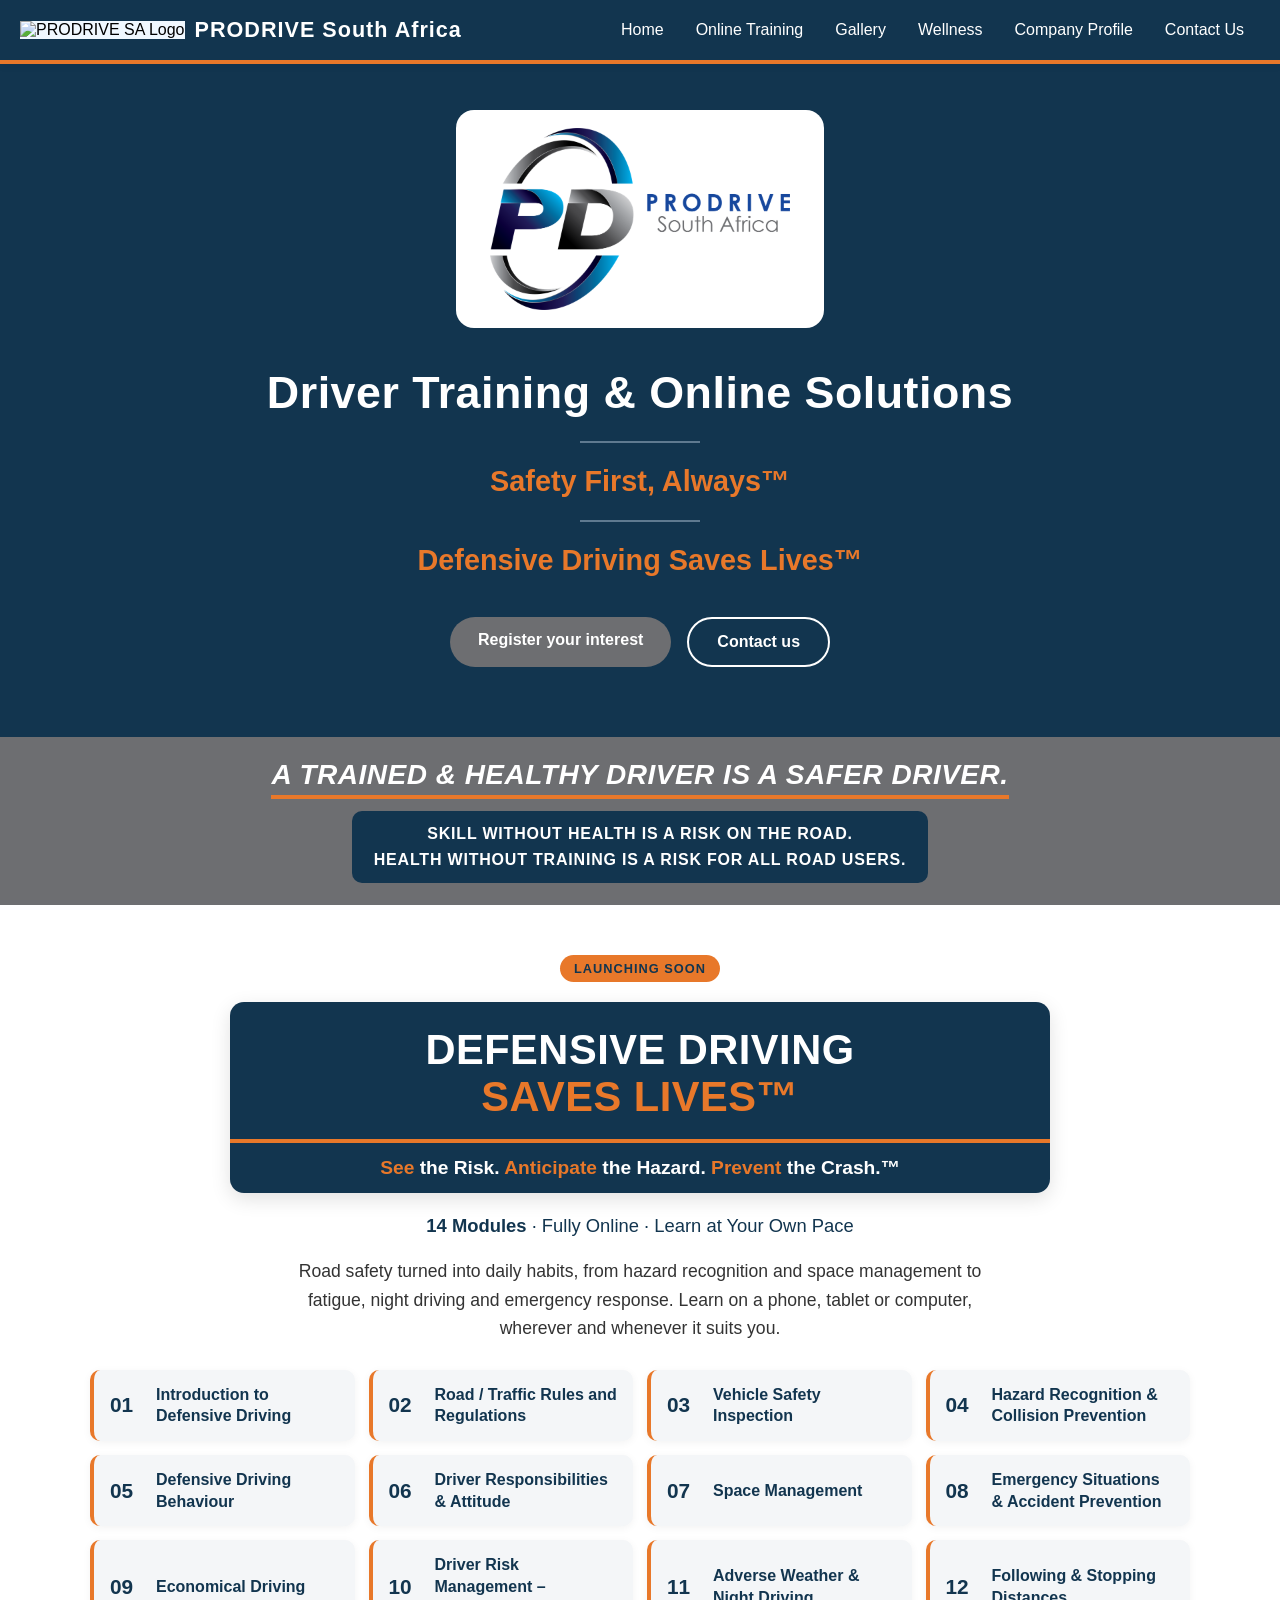
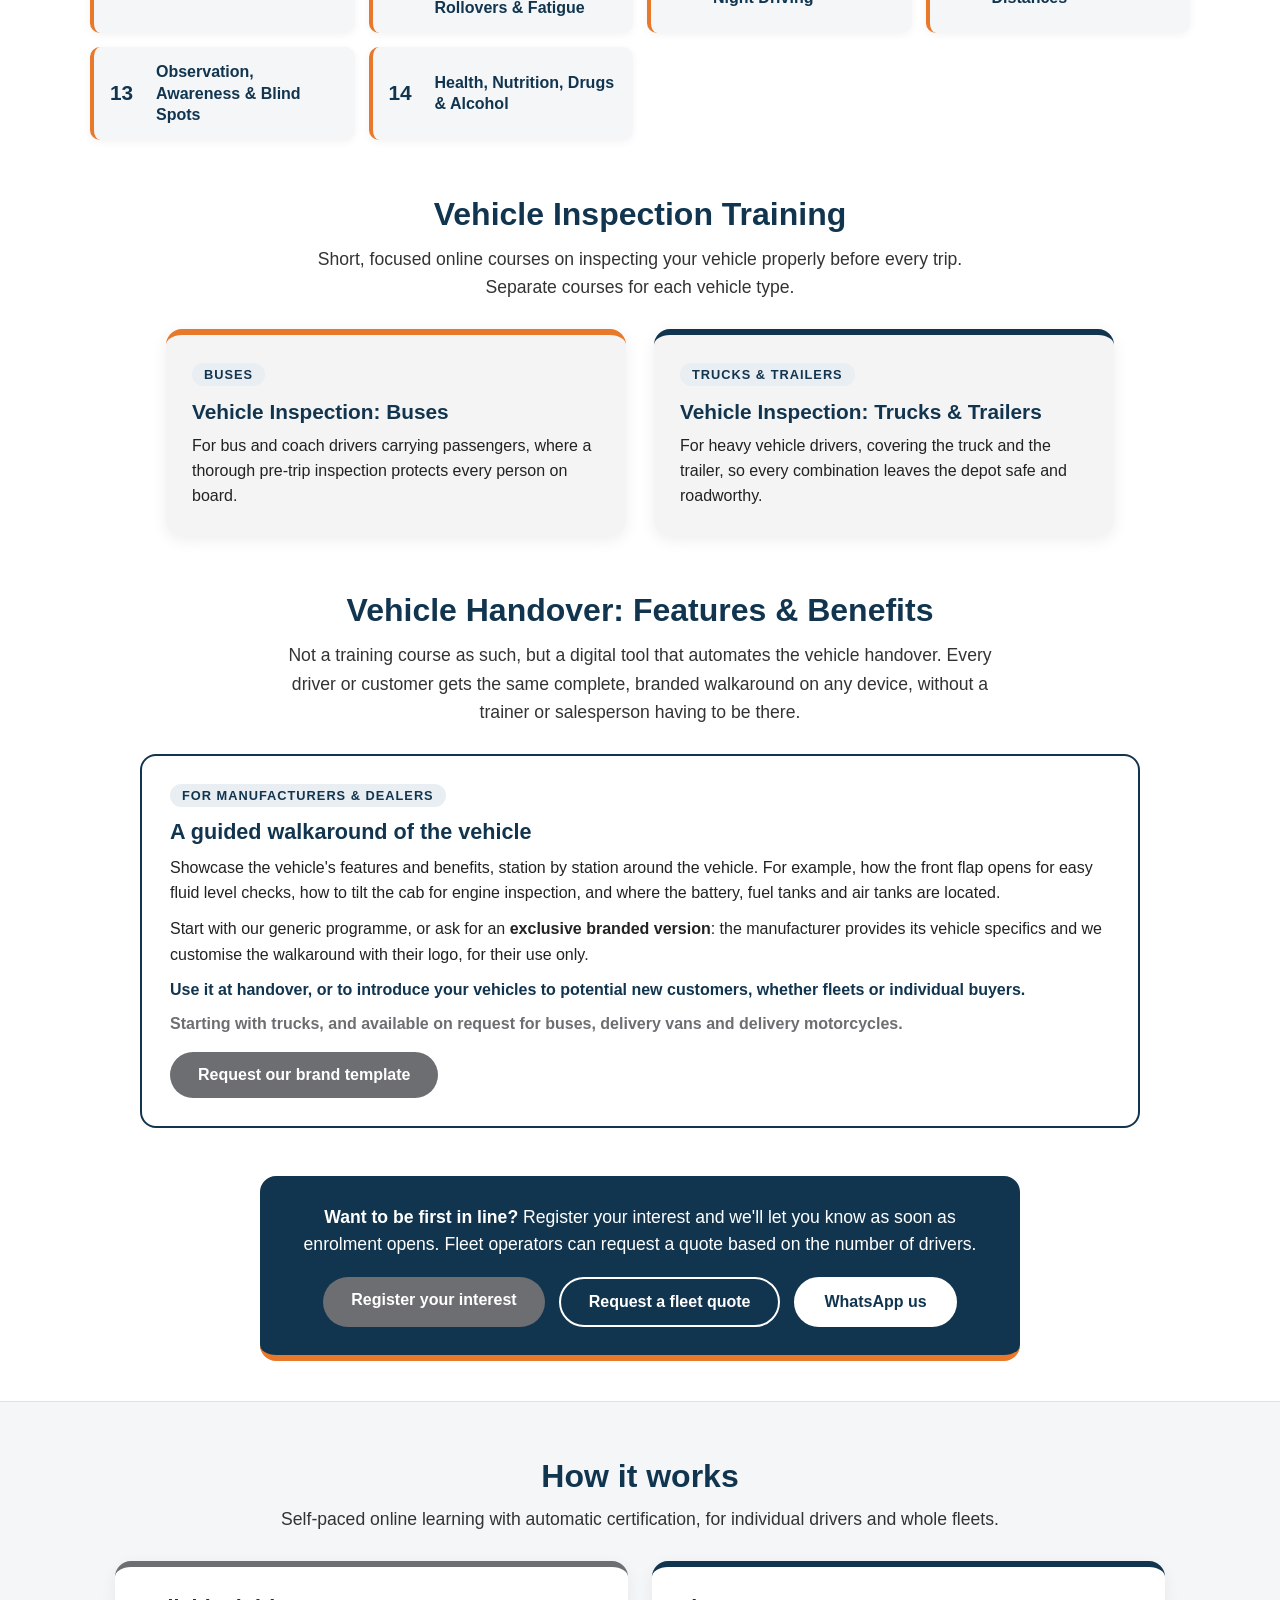
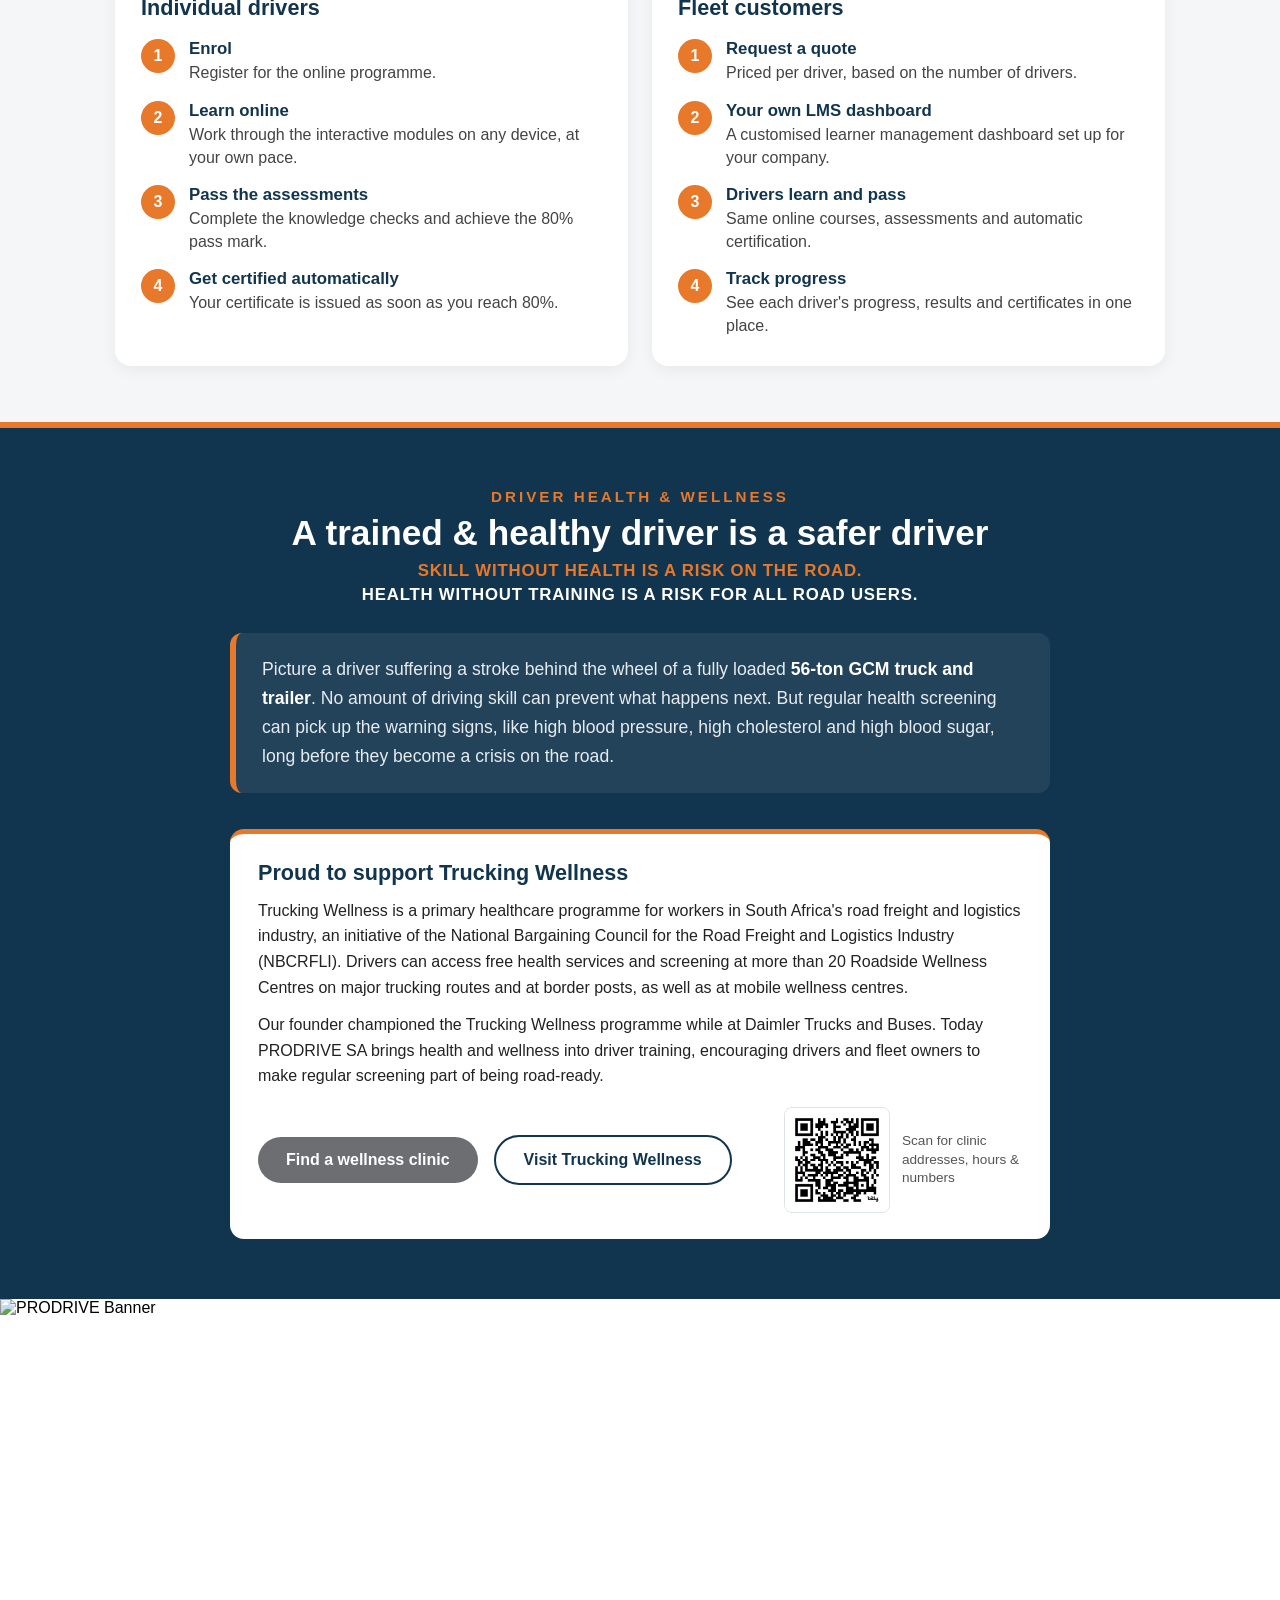
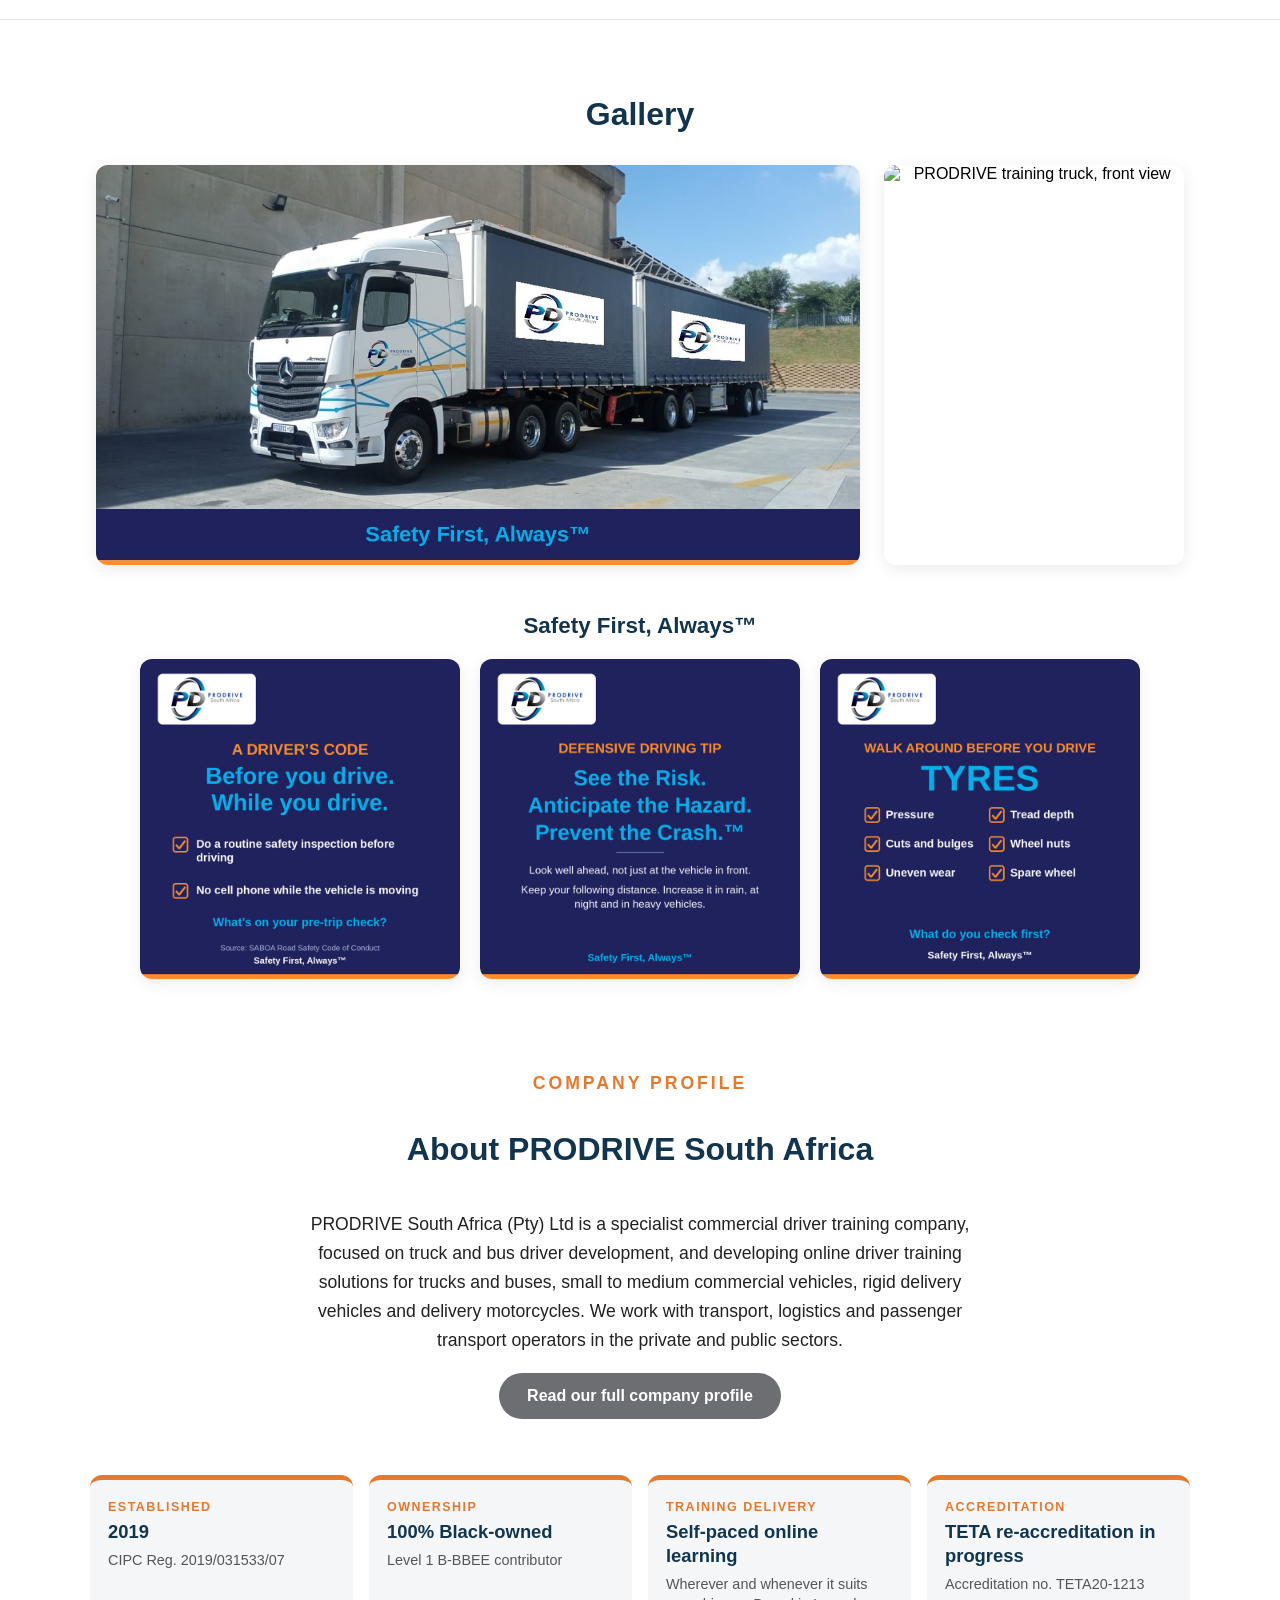
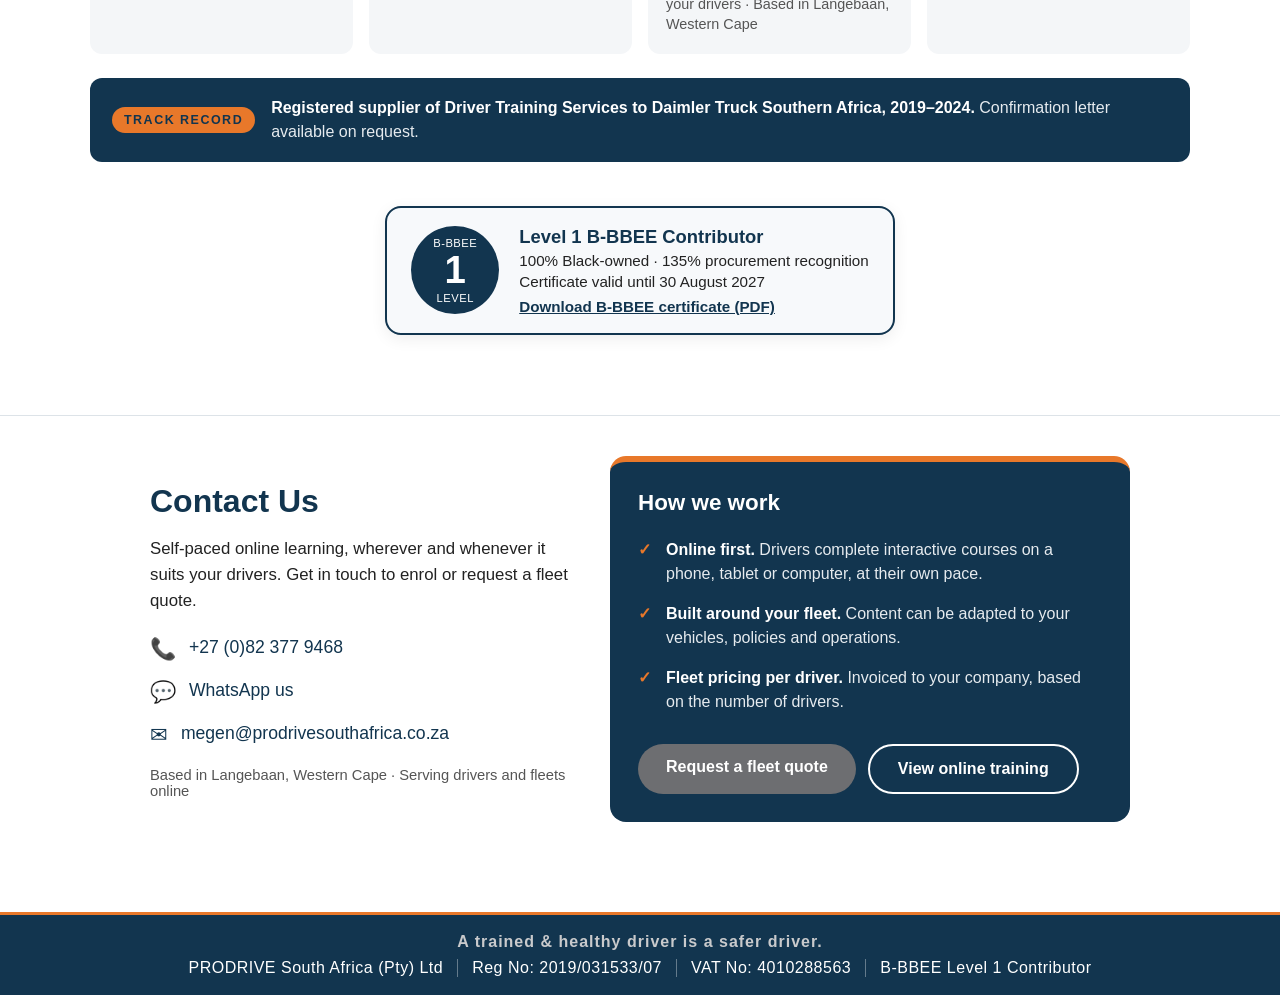
==== commit 8e096944: "Vehicle handover: digital automation intro and 'Request our brand template' button Co-Authored-By: C" ====
--- a/index.html
+++ b/index.html
@@ -4,7 +4,7 @@
     <meta charset="UTF-8">
     <meta name="viewport" content="width=device-width, initial-scale=1.0">
     <title>PRODRIVE South Africa | Driver Training &amp; Online Solutions</title>
-    <meta name="description" content="Online defensive driving and vehicle inspection training (buses, trucks and trailers) for professional and heavy vehicle drivers by PRODRIVE South Africa. Level 1 B-BBEE contributor.">
+    <meta name="description" content="PRODRIVE South Africa: heavy vehicle and defensive driver training. Level 1 B-BBEE contributor. Safety First, Always.">
     <link rel="icon" href="favicon.ico" sizes="any">
     <link rel="apple-touch-icon" href="images/apple-touch-icon.png">
     <meta property="og:type" content="website">
@@ -19,7 +19,7 @@
 </head>
 <body>
   <nav>
-  <a href="#hero-section"><img src="images/prodrive-logo-image.png" alt="PRODRIVE SA Logo" class="nav-logo"></a>
+  <img src="images/prodrive-logo-image.png" alt="PRODRIVE SA Logo" class="nav-logo">
   <span class="nav-title">PRODRIVE South Africa</span>
   <div class="hamburger" id="hamburger">
     <span></span>
@@ -27,11 +27,9 @@
     <span></span>
   </div>
   <ul id="nav-list">
-    <li><a href="#series-section">Online Training</a></li>
-    <li><a href="#inspection-section">Vehicle Inspection</a></li>
-    <li><a href="#how-section">How It Works</a></li>
-    <li><a href="#fleet-section">For Fleets</a></li>
-    <li><a href="#practical-section">Gallery</a></li>
+    <li><a href="#hero-section">Home</a></li>
+    <li><a href="#courses-gallery">Online Training</a></li>
+    <li><a href="#image-gallery">Gallery</a></li>
     <li><a href="#wellness-section">Wellness</a></li>
     <li><a href="profile.html">Company Profile</a></li>
     <li><a href="#contact-section">Contact Us</a></li>
@@ -49,9 +47,8 @@
       <span class="hero-rule"></span>
       <p class="hero-line">Defensive Driving Saves Lives&trade;</p>
       <div class="hero-buttons">
-        <!-- TODO before launch: point "Enrol now" at the Rise 360 / LMS enrolment link -->
-        <a class="btn btn-grey" href="mailto:megen@prodrivesouthafrica.co.za?subject=Defensive%20Driving%20Online%20Course%20-%20Enrolment">Enrol now</a>
-        <a class="btn btn-outline" href="#fleet-section">Training for your fleet</a>
+        <a class="btn btn-grey" href="mailto:megen@prodrivesouthafrica.co.za?subject=Register%20interest%20-%20PRODRIVE%20online%20training">Register your interest</a>
+        <a class="btn btn-outline" href="#contact-section">Contact us</a>
       </div>
     </div>
   </section>
@@ -64,7 +61,8 @@
     </span>
   </a>
 
-  <section class="courses-gallery" id="series-section">
+  <section class="courses-gallery" id="courses-gallery">
+    <span class="soon-badge">Launching soon</span>
     <div class="series-banner">
       <h2 class="ddsl-title"><span class="ddsl-white">Defensive Driving</span><span class="ddsl-orange">Saves Lives&trade;</span></h2>
       <p class="ddsl-tagline"><span>See</span> the Risk. <span>Anticipate</span> the Hazard. <span>Prevent</span> the Crash.&trade;</p>
@@ -90,29 +88,22 @@
       <li class="module"><span class="module-number">13</span><span class="module-title">Observation, Awareness &amp; Blind Spots</span></li>
       <li class="module"><span class="module-number">14</span><span class="module-title">Health, Nutrition, Drugs &amp; Alcohol</span></li>
     </ol>
-  </section>
-
-  <section class="inspection-section" id="inspection-section">
-    <p class="series-kicker">SHORT COURSES</p>
-    <h2>Vehicle Inspection Training</h2>
+
+    <h2 class="sub-programme">Vehicle Inspection Training</h2>
     <p class="section-intro">
-      Short, focused online courses that teach drivers to inspect their vehicle properly before every trip,
-      catching defects before they cause breakdowns or incidents. Choose the course that matches your vehicles.
+      Short, focused online courses on inspecting your vehicle properly before every trip.
+      Separate courses for each vehicle type.
     </p>
     <div class="inspection-row">
       <div class="inspection-card">
         <span class="inspection-tag">Buses</span>
         <h3>Vehicle Inspection: Buses</h3>
         <p>For bus and coach drivers carrying passengers, where a thorough pre-trip inspection protects every person on board.</p>
-        <p class="inspection-meta">Short online course &middot; Rise 360</p>
-        <!-- TODO: add module list when finalised -->
       </div>
       <div class="inspection-card">
         <span class="inspection-tag">Trucks &amp; Trailers</span>
         <h3>Vehicle Inspection: Trucks &amp; Trailers</h3>
         <p>For heavy vehicle drivers, covering the truck and the trailer, so every combination leaves the depot safe and roadworthy.</p>
-        <p class="inspection-meta">Short online course &middot; Rise 360</p>
-        <!-- TODO: add module list when finalised -->
       </div>
     </div>
 
@@ -138,7 +129,15 @@
         <a class="btn btn-primary handover-btn" href="mailto:megen@prodrivesouthafrica.co.za?subject=Request%3A%20Vehicle%20Handover%20brand%20template&amp;body=Good%20day%20PRODRIVE%2C%0A%0APlease%20send%20us%20your%20Vehicle%20Handover%20brand%20template.%0A%0ACompany%3A%0AContact%20person%3A%0APhone%20number%3A%0AVehicle%20brand%20and%20models%3A%0A%0AThank%20you%0A">Request our brand template</a>
       </div>
     </div>
-    <a class="btn btn-primary" href="mailto:megen@prodrivesouthafrica.co.za?subject=Vehicle%20Inspection%20Training%20Enquiry">Enquire about inspection training</a>
+
+    <div class="interest-box">
+      <p><strong>Want to be first in line?</strong> Register your interest and we'll let you know as soon as enrolment opens. Fleet operators can request a quote based on the number of drivers.</p>
+      <div class="interest-buttons">
+        <a class="btn btn-primary" href="mailto:megen@prodrivesouthafrica.co.za?subject=Register%20interest%20-%20PRODRIVE%20online%20training">Register your interest</a>
+        <a class="btn btn-outline" href="mailto:megen@prodrivesouthafrica.co.za?subject=Fleet%20quote%20request%20-%20PRODRIVE%20online%20training&amp;body=Good%20day%20PRODRIVE%2C%0A%0AWe%20would%20like%20a%20quote%20for%20driver%20training.%0A%0ACompany%20name%3A%0AContact%20person%3A%0APhone%20number%3A%0A%0ANumber%20of%20drivers%3A%0AVehicle%20type%20%28buses%20/%20trucks%20%26%20trailers%20/%20other%29%3A%0A%0ACourses%20required%20%28delete%20what%20doesn%27t%20apply%29%3A%0A-%20Defensive%20Driving%20Saves%20Lives%20Online%20Training%20%2814%20modules%29%0A-%20Vehicle%20Inspection%20Training%3A%20Buses%0A-%20Vehicle%20Inspection%20Training%3A%20Trucks%20%26%20Trailers%0A-%20Vehicle%20Handover%3A%20Features%20%26%20Benefits%0A%0APreferred%20start%20date%3A%0A%0AThank%20you%0A">Request a fleet quote</a>
+        <a class="btn btn-secondary" href="https://wa.me/27823779468?text=Hi%20PRODRIVE%2C%20I%27d%20like%20to%20register%20interest%20in%20your%20online%20training." target="_blank" rel="noopener">WhatsApp us</a>
+      </div>
+    </div>
   </section>
 
   <section class="how2-section" id="how-section">
@@ -167,40 +166,6 @@
   </section>
 
 
-  <section class="fleet-section" id="fleet-section">
-    <div class="fleet-text">
-      <h2>Training for Fleets &amp; Companies</h2>
-      <p>
-        Safer drivers mean fewer incidents, lower costs and better-protected cargo. Our online series lets
-        transport operators, logistics companies and corporate fleets train every driver consistently,
-        wherever they are based.
-      </p>
-      <ul class="fleet-list">
-        <li>Enrol your whole team in one go</li>
-        <li>Separate vehicle inspection courses for buses and for trucks &amp; trailers</li>
-        <li>Drivers learn between trips, without time off the road</li>
-        <li>Level 1 B-BBEE contributor: 135% procurement recognition</li>
-      </ul>
-      <a class="btn btn-primary" href="mailto:megen@prodrivesouthafrica.co.za?subject=Fleet%20quote%20request%20-%20PRODRIVE%20online%20training&amp;body=Good%20day%20PRODRIVE%2C%0A%0AWe%20would%20like%20a%20quote%20for%20driver%20training.%0A%0ACompany%20name%3A%0AContact%20person%3A%0APhone%20number%3A%0A%0ANumber%20of%20drivers%3A%0AVehicle%20type%20%28buses%20/%20trucks%20%26%20trailers%20/%20other%29%3A%0A%0ACourses%20required%20%28delete%20what%20doesn%27t%20apply%29%3A%0A-%20Defensive%20Driving%20Saves%20Lives%20Online%20Training%20%2814%20modules%29%0A-%20Vehicle%20Inspection%20Training%3A%20Buses%0A-%20Vehicle%20Inspection%20Training%3A%20Trucks%20%26%20Trailers%0A-%20Vehicle%20Handover%3A%20Features%20%26%20Benefits%0A%0APreferred%20start%20date%3A%0A%0AThank%20you%0A">Request a fleet quote</a>
-    </div>
-    <div class="fleet-side">
-      <div class="bee-badge">
-        <div class="bee-level">
-          <span class="bee-level-label">B-BBEE</span>
-          <span class="bee-level-number">1</span>
-          <span class="bee-level-label">Level</span>
-        </div>
-        <div class="bee-details">
-          <strong>Level 1 B-BBEE Contributor</strong>
-          <span>100% Black-owned &middot; 135% procurement recognition</span>
-          <span>Certificate valid until 30 August 2027</span>
-          <a href="docs/PDSA_BEE_2026-2027.pdf" target="_blank" rel="noopener">Download B-BBEE certificate (PDF)</a>
-        </div>
-      </div>
-      <img src="images/southern-africa-routes.png" alt="Map of Southern African freight routes" class="routes-map">
-    </div>
-  </section>
-
   <section class="wellness-section" id="wellness-section">
     <p class="series-kicker">DRIVER HEALTH &amp; WELLNESS</p>
     <h2>A trained &amp; healthy driver is a safer driver</h2>
@@ -242,12 +207,11 @@
     </div>
   </section>
 
-  <img src="images/truckload-with-road-lights.jpg"
-      alt="Truck on the road at night" class="full-width-banner">
-
-  <section class="image-gallery" id="practical-section">
+  <img src="images/truckload-with-road-lights.jpg" 
+      alt="PRODRIVE Banner" class="full-width-banner">
+
+  <section class="image-gallery" id="image-gallery">
     <h2>Gallery</h2>
-    
     <div class="gallery-row">
       <img src="images/prodrive-truck-safety-first.jpg" alt="PRODRIVE South Africa truck and trailer: Safety First, Always" class="gallery-wide">
       <img src="images/prodrive-truck-front.jpg" alt="PRODRIVE training truck, front view">
@@ -259,7 +223,6 @@
       <img src="images/tip-tyres-walk-around.jpg" alt="Walk around before you drive, tyres: pressure, tread depth, cuts and bulges, wheel nuts, uneven wear, spare wheel" loading="lazy">
     </div>
   </section>
-
   <section class="about-section profile-section" id="about-section">
     <p class="series-kicker">COMPANY PROFILE</p>
     <h2>About PRODRIVE South Africa</h2>
@@ -282,6 +245,19 @@
       Confirmation letter available on request.</p>
     </div>
 
+    <div class="bee-badge">
+      <div class="bee-level">
+        <span class="bee-level-label">B-BBEE</span>
+        <span class="bee-level-number">1</span>
+        <span class="bee-level-label">Level</span>
+      </div>
+      <div class="bee-details">
+        <strong>Level 1 B-BBEE Contributor</strong>
+        <span>100% Black-owned &middot; 135% procurement recognition</span>
+        <span>Certificate valid until 30 August 2027</span>
+        <a href="docs/PDSA_BEE_2026-2027.pdf" target="_blank" rel="noopener">Download B-BBEE certificate (PDF)</a>
+      </div>
+    </div>
   </section>
 
   <section class="contact-section" id="contact-section">
@@ -326,4 +302,4 @@
   </footer>
   <script src="scripts/main.js"></script>
 </body>
-</html>
+</html>
--- a/styles/main.css
+++ b/styles/main.css
@@ -101,7 +101,7 @@
 }
 
 /* Responsive styles */
-@media (max-width: 1100px) {
+@media (max-width: 768px) {
   nav ul {
     flex-direction: column;
     background: #12354f;
@@ -441,7 +441,7 @@
   border: 2px solid #12354f;
   border-radius: 16px;
   padding: 18px 24px;
-  margin: 0;
+  margin: 8px 0 40px 0;
   max-width: 520px;
   text-align: left;
   box-shadow: 0 4px 16px rgba(0,0,0,0.07);
@@ -467,168 +467,6 @@
   .bee-badge { flex-direction: column; text-align: center; padding: 18px 16px; }
 }
 
-/* ---------- Online transition: shared ---------- */
-.hero-content h1 { color: #12354f; }
-.hero .subtitle { color: #12354f; }
-.hero .tagline {
-  color: #12354f;
-  font-weight: 700;
-  letter-spacing: 2px;
-  margin: 12px 0 28px;
-}
-.hero-buttons { display: flex; gap: 16px; justify-content: center; flex-wrap: wrap; }
-.btn {
-  display: inline-block;
-  padding: 14px 28px;
-  border-radius: 999px;
-  font-weight: 700;
-  text-decoration: none;
-  transition: transform 0.2s, box-shadow 0.2s, background 0.2s;
-}
-.btn:hover { transform: translateY(-2px); box-shadow: 0 6px 18px rgba(0,0,0,0.15); }
-.btn-primary { background: #12354f; color: #fff; }
-.btn-primary:hover { background: #0d2a40; }
-.btn-secondary { background: #fff; color: #12354f; border: 2px solid #12354f; }
-.section-intro {
-  max-width: 720px;
-  margin: -12px auto 32px;
-  color: #333;
-  font-size: 1.1rem;
-  line-height: 1.6;
-}
-
-/* ---------- How it works ---------- */
-.how-section {
-  background: #12354f;
-  color: #fff;
-  padding: 50px 20px;
-  text-align: center;
-}
-.how-section h2 { font-size: 2rem; margin: 0 0 32px; }
-.steps {
-  list-style: none;
-  margin: 0 auto;
-  padding: 0;
-  max-width: 1100px;
-  display: grid;
-  grid-template-columns: repeat(4, 1fr);
-  gap: 24px;
-}
-.step {
-  background: rgba(255,255,255,0.08);
-  border-radius: 16px;
-  padding: 28px 20px;
-}
-.step-number {
-  display: inline-flex;
-  align-items: center;
-  justify-content: center;
-  width: 48px;
-  height: 48px;
-  border-radius: 50%;
-  background: #e8782a;
-  color: #12354f;
-  font-weight: 800;
-  font-size: 1.3rem;
-}
-.step h3 { margin: 16px 0 8px; font-size: 1.2rem; }
-.step p { margin: 0; opacity: 0.9; line-height: 1.5; }
-
-/* ---------- Fleets ---------- */
-.fleet-section {
-  background: #fff;
-  padding: 50px 20px;
-  display: flex;
-  gap: 48px;
-  justify-content: center;
-  align-items: center;
-  flex-wrap: wrap;
-}
-.fleet-text { flex: 1 1 380px; max-width: 540px; }
-.fleet-text h2 { color: #12354f; font-size: 2rem; margin: 0 0 16px; }
-.fleet-text p { color: #222; font-size: 1.1rem; line-height: 1.6; }
-.fleet-list { padding: 0; margin: 0 0 28px; list-style: none; }
-.fleet-list li {
-  position: relative;
-  padding: 8px 0 8px 32px;
-  font-size: 1.05rem;
-  color: #222;
-}
-.fleet-list li::before {
-  content: "\2713";
-  position: absolute;
-  left: 0;
-  top: 7px;
-  color: #12354f;
-  font-weight: 800;
-}
-.fleet-side { flex: 1 1 380px; max-width: 520px; display: flex; flex-direction: column; gap: 24px; align-items: center; }
-.routes-map {
-  width: 100%;
-  max-width: 420px;
-  border-radius: 12px;
-  box-shadow: 0 4px 16px rgba(0,0,0,0.08);
-}
-
-@media (max-width: 900px) {
-  .steps { grid-template-columns: repeat(2, 1fr); }
-}
-@media (max-width: 520px) {
-  .steps { grid-template-columns: 1fr; }
-  .fleet-text { text-align: center; }
-  .fleet-list li { text-align: left; }
-}
-
-/* ---------- 14-module grid ---------- */
-.series-kicker { color: #12354f; font-weight: 800; letter-spacing: 3px; margin: 0 0 8px; font-size: 0.95rem; }
-.courses-gallery h2 { margin-top: 0; margin-bottom: 12px; }
-.series-count { color: #12354f; font-size: 1.15rem; margin: 0 0 24px; }
-.module-grid {
-  list-style: none;
-  margin: 0 auto;
-  padding: 0;
-  max-width: 1100px;
-  display: grid;
-  grid-template-columns: repeat(auto-fill, minmax(250px, 1fr));
-  gap: 14px;
-  text-align: left;
-}
-.module {
-  display: flex;
-  align-items: center;
-  gap: 14px;
-  background: #f4f4f4;
-  border-left: 4px solid #12354f;
-  border-radius: 10px;
-  padding: 14px 16px;
-  box-shadow: 0 2px 8px rgba(0,0,0,0.05);
-}
-.module-number { font-weight: 800; font-size: 1.3rem; color: #12354f; min-width: 32px; }
-.module-title { color: #12354f; font-weight: 600; line-height: 1.35; }
-
-/* ---------- Vehicle inspection ---------- */
-.inspection-section { background: #f4f4f4; padding: 50px 20px; text-align: center; }
-.inspection-section h2 { color: #12354f; font-size: 2rem; margin: 0 0 12px; }
-.inspection-row {
-  display: flex; gap: 28px; justify-content: center; flex-wrap: wrap;
-  max-width: 1000px; margin: 0 auto 32px;
-}
-.inspection-card {
-  flex: 1 1 320px; max-width: 460px;
-  background: #fff; border-radius: 16px; padding: 28px 26px;
-  text-align: left; border-top: 6px solid #12354f;
-  box-shadow: 0 4px 16px rgba(0,0,0,0.07);
-}
-.inspection-card:nth-child(2) { border-top-color: #12354f; }
-.inspection-tag {
-  display: inline-block; background: #e9eef2; color: #12354f;
-  font-weight: 700; font-size: 0.8rem; letter-spacing: 1px; text-transform: uppercase;
-  padding: 4px 12px; border-radius: 999px;
-}
-.inspection-card h3 { color: #12354f; font-size: 1.3rem; margin: 14px 0 10px; }
-.inspection-card p { color: #222; line-height: 1.55; margin: 0 0 10px; }
-.inspection-card .inspection-meta { color: #12354f; font-weight: 600; margin: 14px 0 0; }
-
 /* Gallery: wide photo shown uncropped */
 .gallery-row img.gallery-wide {
   width: auto;
@@ -681,6 +519,56 @@
 
 /* Keep cards inside the screen on phones */
 .course-card, .inspection-card, .step, .module { box-sizing: border-box; }
+
+/* ---------- Programmes (launching soon) ---------- */
+.soon-badge {
+  display: inline-block; background: #e8782a; color: #12354f;
+  font-weight: 800; font-size: 0.8rem; letter-spacing: 1px; text-transform: uppercase;
+  padding: 6px 14px; border-radius: 999px; margin-bottom: 14px;
+}
+.series-kicker { color: #12354f; font-weight: 800; letter-spacing: 3px; margin: 0 0 8px; font-size: 0.95rem; }
+.courses-gallery h2 { margin-top: 0; margin-bottom: 12px; }
+.courses-gallery h2.sub-programme { margin-top: 56px; }
+.series-count { color: #12354f; font-size: 1.15rem; margin: 0 0 20px; }
+.section-intro { max-width: 720px; margin: 0 auto 28px; color: #333; font-size: 1.1rem; line-height: 1.6; }
+.module-grid {
+  list-style: none; margin: 0 auto; padding: 0; max-width: 1100px;
+  display: grid; grid-template-columns: repeat(auto-fill, minmax(250px, 1fr)); gap: 14px; text-align: left;
+}
+.module {
+  display: flex; align-items: center; gap: 14px; background: #f4f4f4;
+  border-left: 4px solid #12354f; border-radius: 10px; padding: 14px 16px;
+  box-shadow: 0 2px 8px rgba(0,0,0,0.05); box-sizing: border-box;
+}
+.module-number { font-weight: 800; font-size: 1.3rem; color: #12354f; min-width: 32px; }
+.module-title { color: #12354f; font-weight: 600; line-height: 1.35; }
+.inspection-row { display: flex; gap: 28px; justify-content: center; flex-wrap: wrap; max-width: 1000px; margin: 0 auto; }
+.inspection-card {
+  flex: 1 1 320px; max-width: 460px; box-sizing: border-box;
+  background: #f4f4f4; border-radius: 16px; padding: 28px 26px; text-align: left;
+  border-top: 6px solid #12354f; box-shadow: 0 4px 16px rgba(0,0,0,0.07);
+}
+.inspection-card:nth-child(2) { border-top-color: #12354f; }
+.inspection-tag {
+  display: inline-block; background: #e9eef2; color: #12354f; font-weight: 700; font-size: 0.8rem;
+  letter-spacing: 1px; text-transform: uppercase; padding: 4px 12px; border-radius: 999px;
+}
+.inspection-card h3 { color: #12354f; font-size: 1.3rem; margin: 14px 0 10px; }
+.inspection-card p { color: #222; line-height: 1.55; margin: 0; }
+.interest-box {
+  max-width: 760px; margin: 48px auto 0; padding: 28px 24px; box-sizing: border-box;
+  background: #12354f; color: #fff; border-radius: 16px;
+}
+.interest-box p { margin: 0 0 20px; font-size: 1.1rem; line-height: 1.5; }
+.interest-buttons { display: flex; gap: 14px; justify-content: center; flex-wrap: wrap; }
+.btn {
+  display: inline-block; padding: 14px 28px; border-radius: 999px; font-weight: 700; text-decoration: none;
+  transition: transform 0.2s, box-shadow 0.2s, background 0.2s;
+}
+.btn:hover { transform: translateY(-2px); box-shadow: 0 6px 18px rgba(0,0,0,0.15); }
+.btn-primary { background: #12354f; color: #fff; }
+.btn-primary:hover { background: #0d2a40; }
+.btn-secondary { background: #fff; color: #12354f; border: 2px solid #fff; }
 
 /* ===== Brand colours (from ProDrive social graphics) ===== */
 :root { --pd-navy: #12354f; --pd-sky: #ffffff; --pd-orange: #e8782a; }
@@ -705,6 +593,7 @@
 .inspection-card:nth-child(2) { border-top-color: var(--pd-navy); }
 .inspection-card h3, .tips-heading { color: var(--pd-navy); }
 .fleet-list li::before { color: var(--pd-orange); }
+
 /* ===== Hero in the style of the series banner ===== */
 .hero.hero-brand {
   background: var(--pd-navy);
@@ -1004,9 +893,6 @@
   .ddsl-tagline { font-size: 1rem; }
 }
 
-.steps { grid-template-columns: repeat(3, 1fr); max-width: 900px; }
-@media (max-width: 700px) { .steps { grid-template-columns: 1fr; } }
-
 /* Series banner: colours from the Defensive Driving Saves Lives workbooks */
 :root { --series-navy: #12354f; --series-orange: #e8782a; }
 .series-banner {
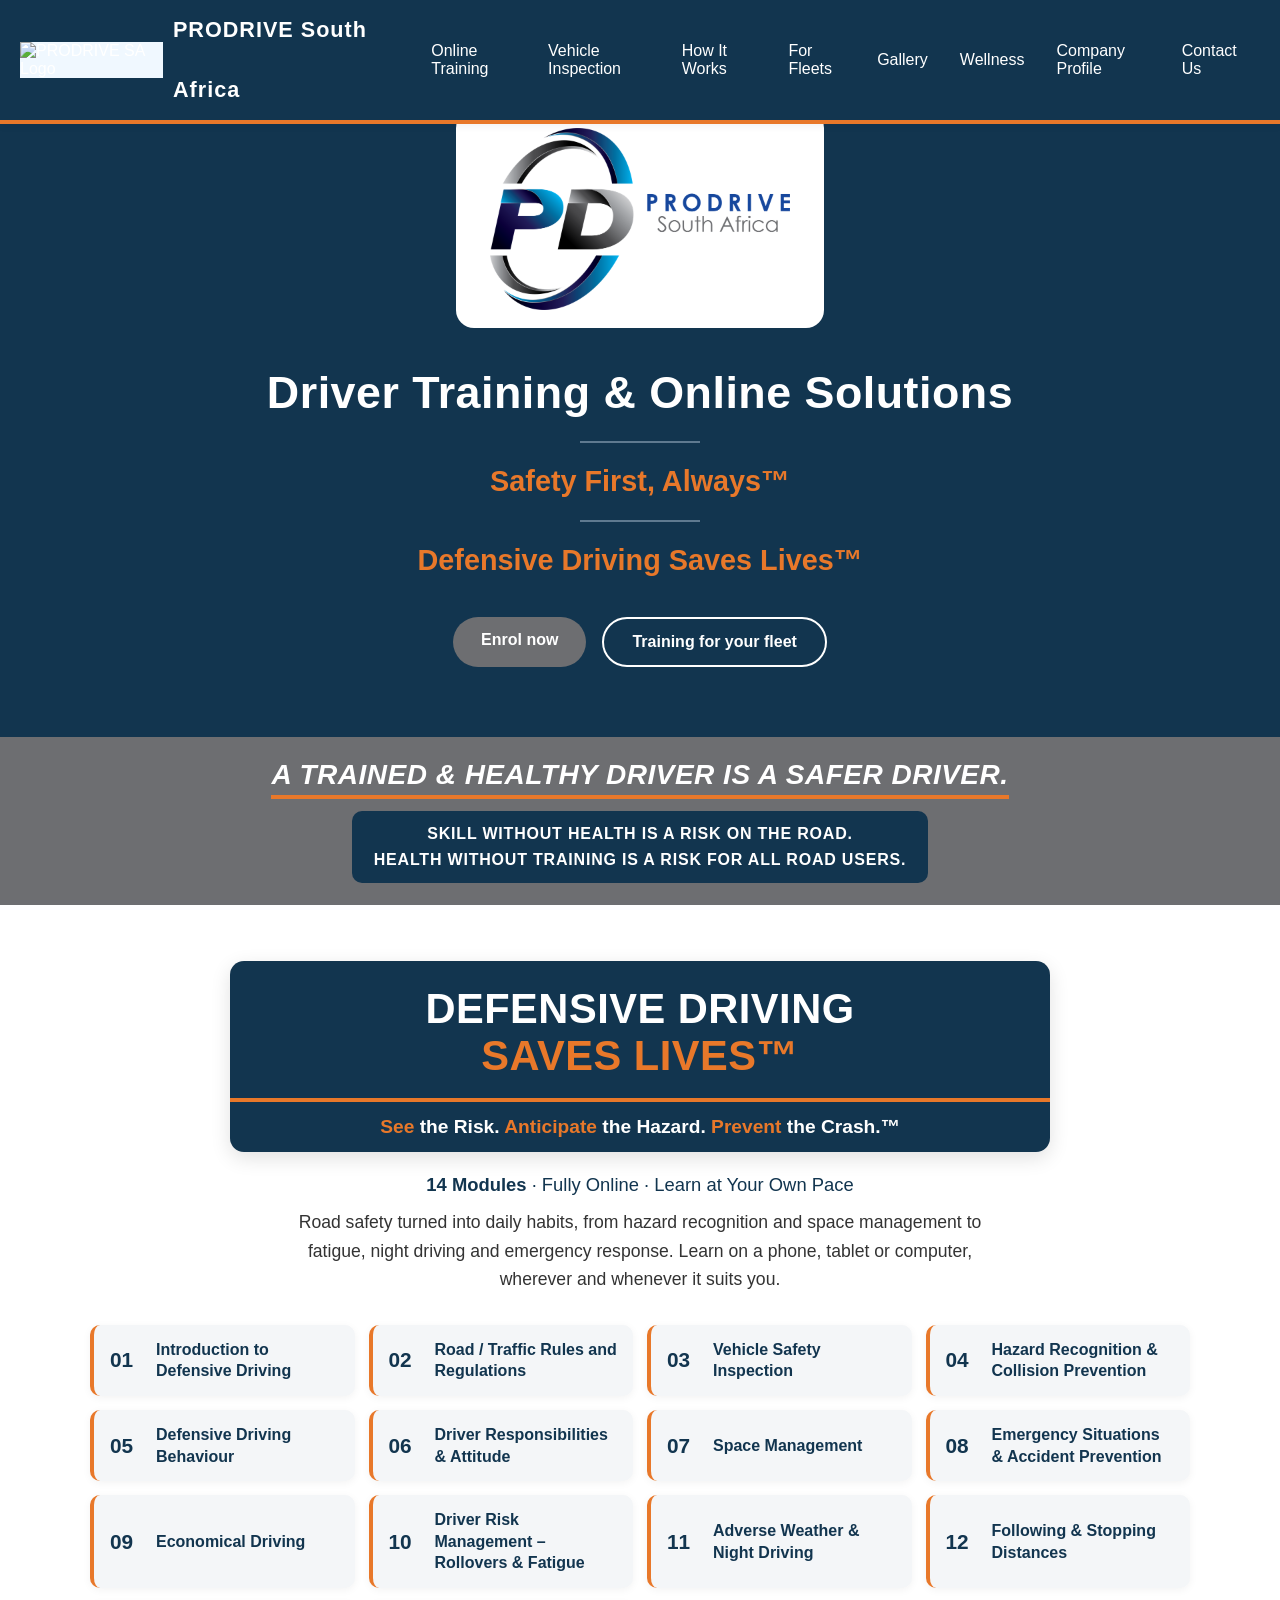
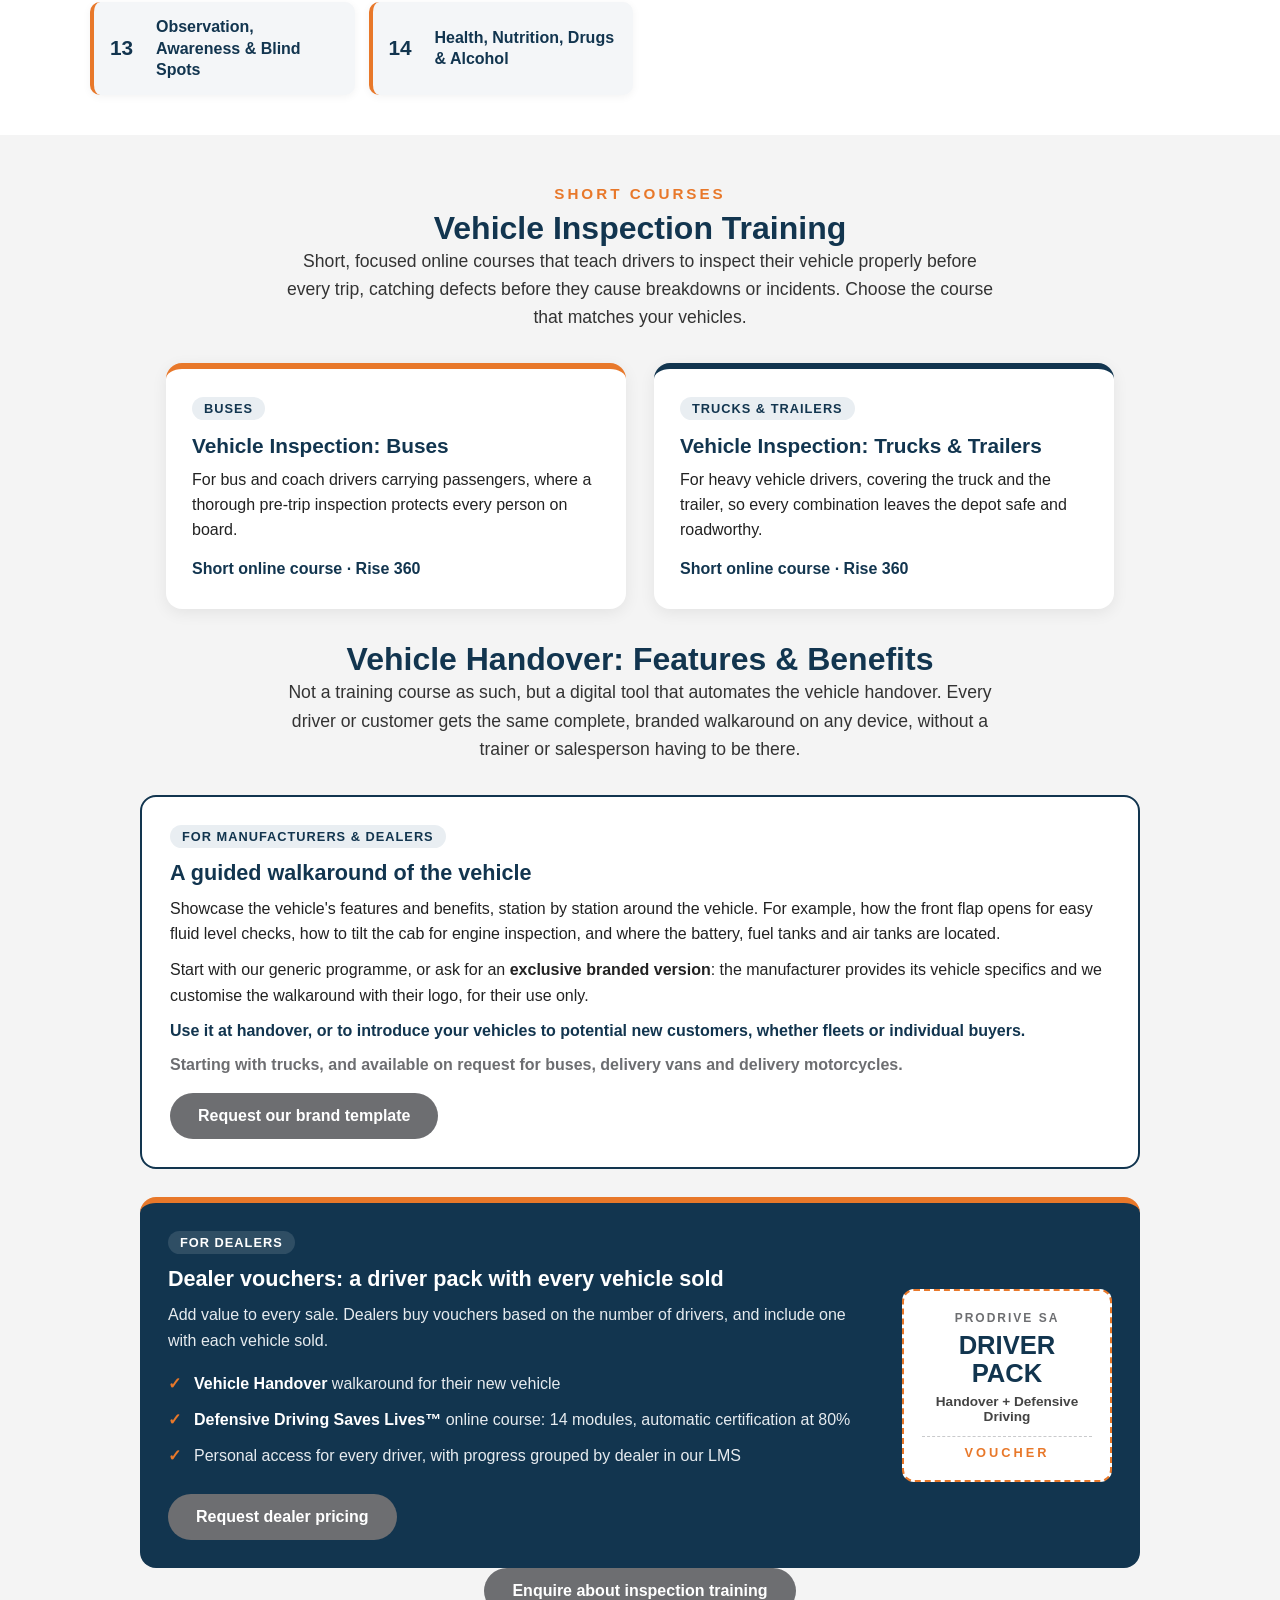
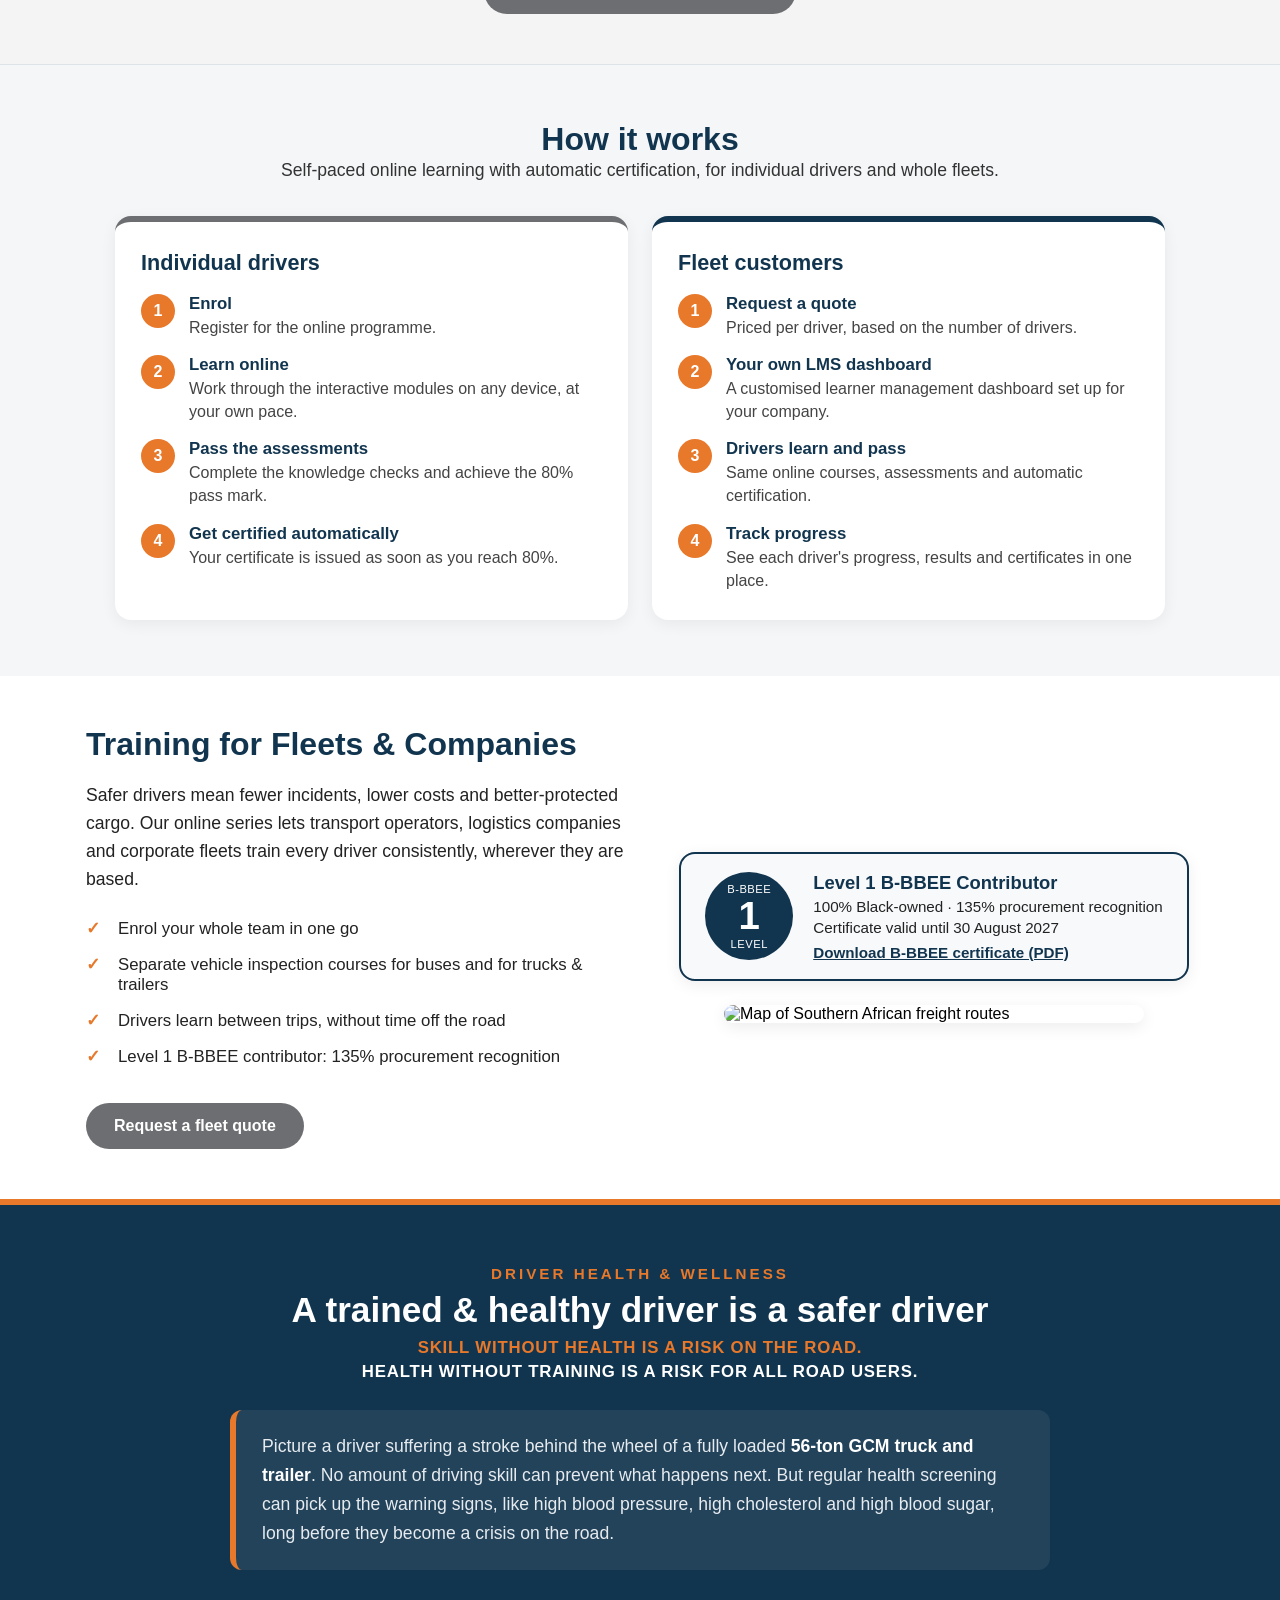
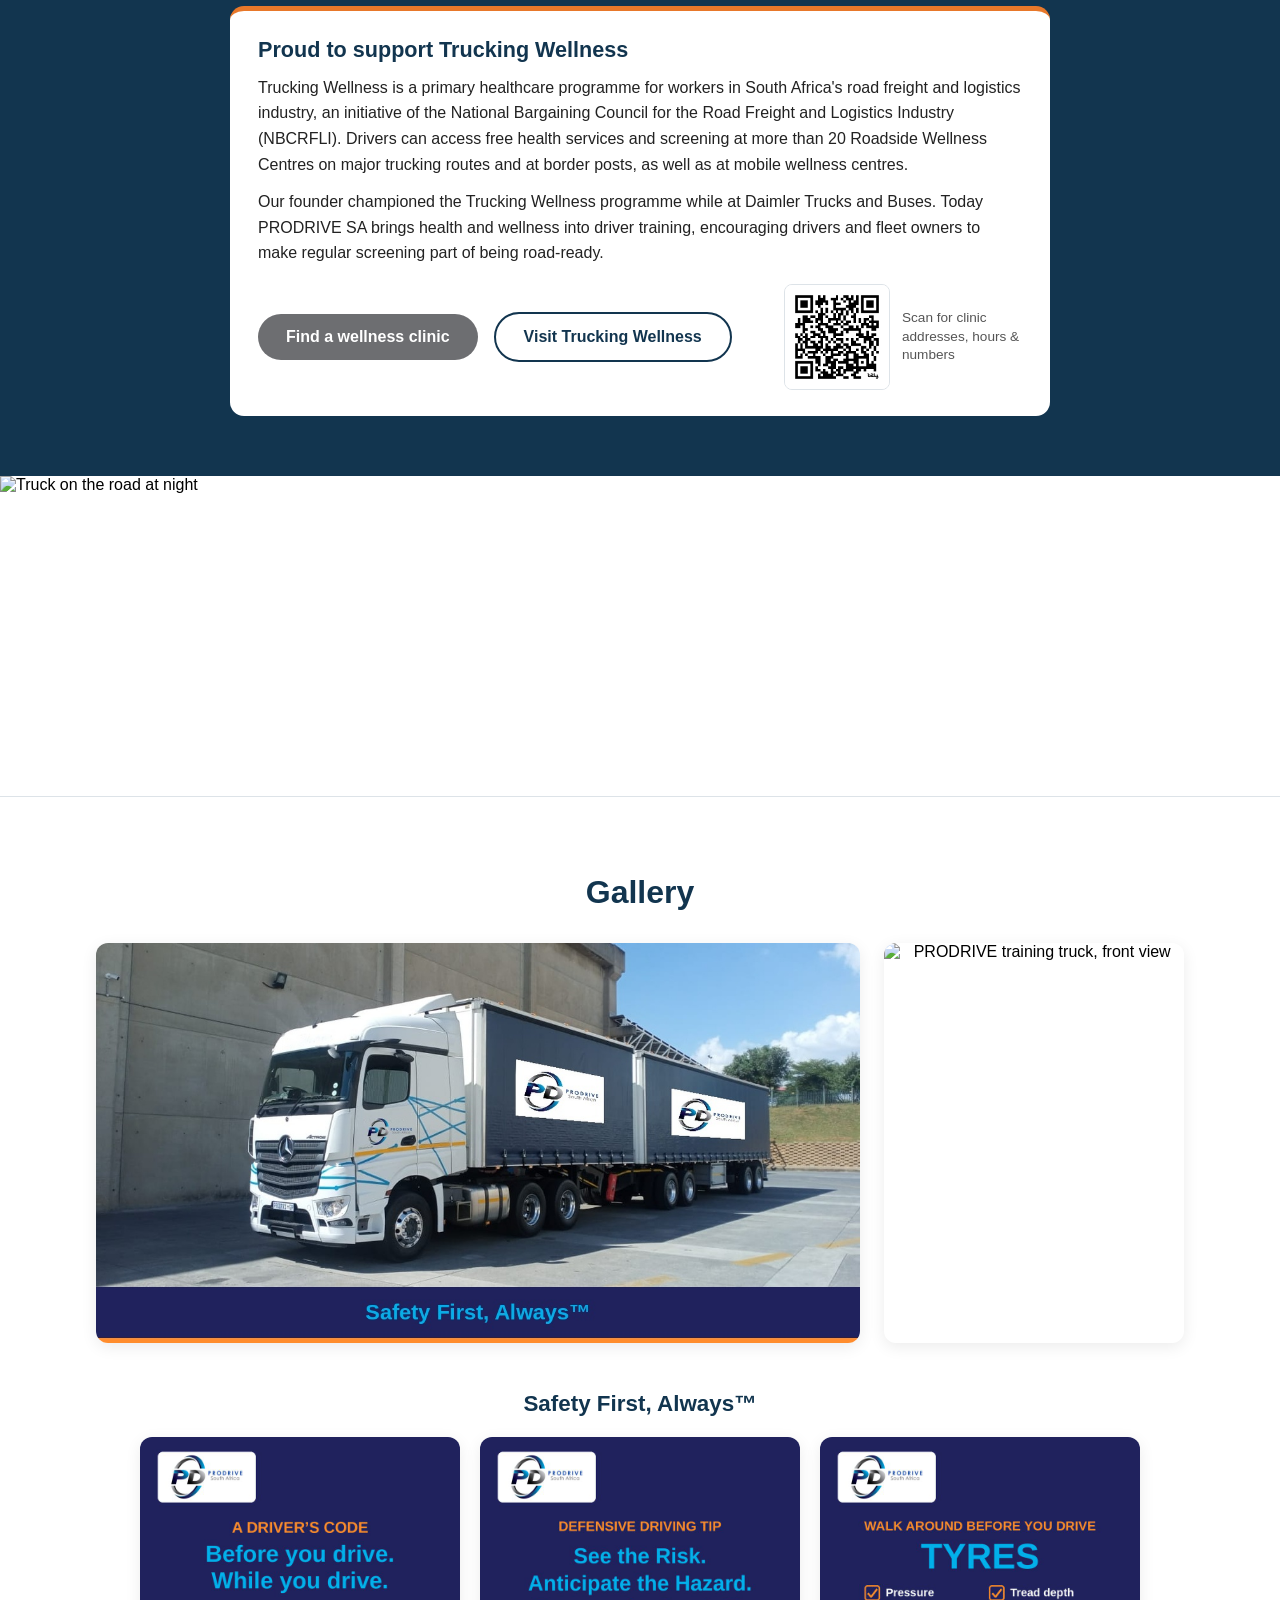
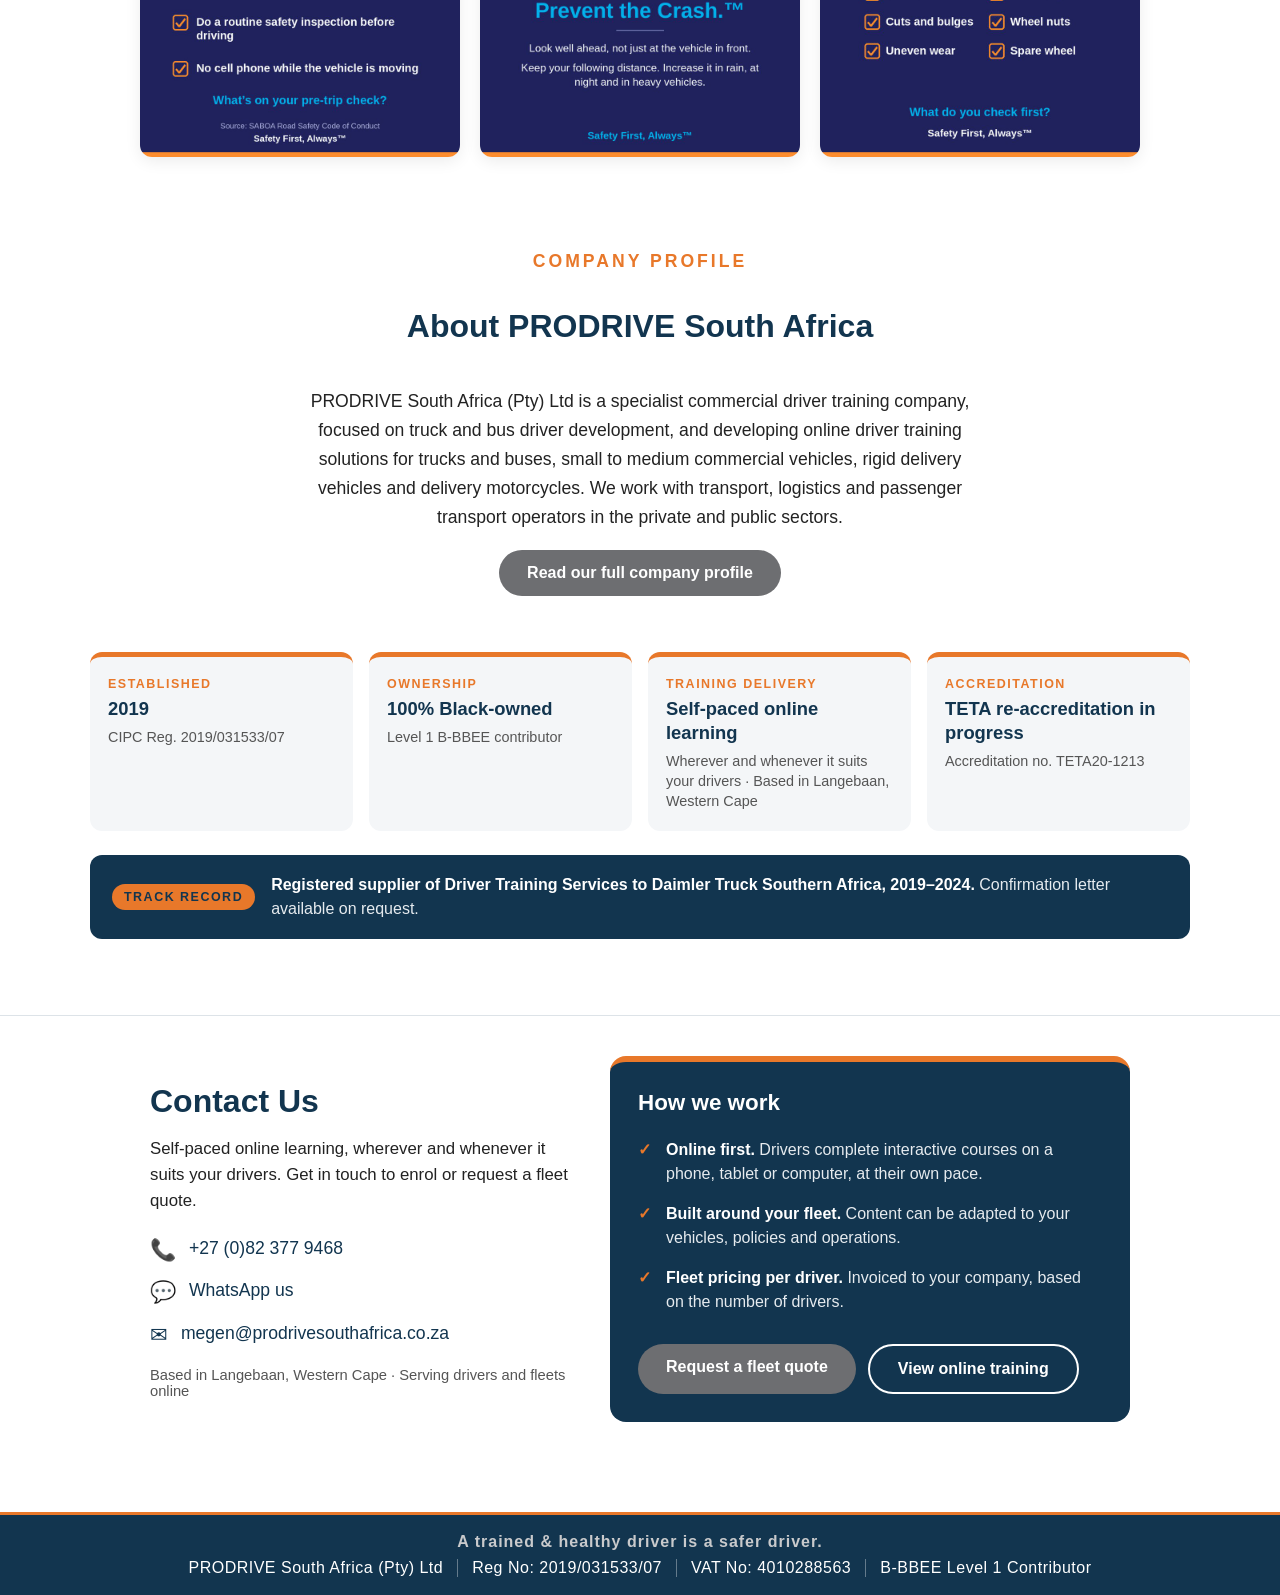
==== commit c7c57bed: "Add Dealer vouchers block (driver pack with every vehicle sold) Co-Authored-By: Claude Opus 5.5 <nor" ====
--- a/index.html
+++ b/index.html
@@ -4,7 +4,7 @@
     <meta charset="UTF-8">
     <meta name="viewport" content="width=device-width, initial-scale=1.0">
     <title>PRODRIVE South Africa | Driver Training &amp; Online Solutions</title>
-    <meta name="description" content="PRODRIVE South Africa: heavy vehicle and defensive driver training. Level 1 B-BBEE contributor. Safety First, Always.">
+    <meta name="description" content="Online defensive driving and vehicle inspection training (buses, trucks and trailers) for professional and heavy vehicle drivers by PRODRIVE South Africa. Level 1 B-BBEE contributor.">
     <link rel="icon" href="favicon.ico" sizes="any">
     <link rel="apple-touch-icon" href="images/apple-touch-icon.png">
     <meta property="og:type" content="website">
@@ -19,7 +19,7 @@
 </head>
 <body>
   <nav>
-  <img src="images/prodrive-logo-image.png" alt="PRODRIVE SA Logo" class="nav-logo">
+  <a href="#hero-section"><img src="images/prodrive-logo-image.png" alt="PRODRIVE SA Logo" class="nav-logo"></a>
   <span class="nav-title">PRODRIVE South Africa</span>
   <div class="hamburger" id="hamburger">
     <span></span>
@@ -27,9 +27,11 @@
     <span></span>
   </div>
   <ul id="nav-list">
-    <li><a href="#hero-section">Home</a></li>
-    <li><a href="#courses-gallery">Online Training</a></li>
-    <li><a href="#image-gallery">Gallery</a></li>
+    <li><a href="#series-section">Online Training</a></li>
+    <li><a href="#inspection-section">Vehicle Inspection</a></li>
+    <li><a href="#how-section">How It Works</a></li>
+    <li><a href="#fleet-section">For Fleets</a></li>
+    <li><a href="#practical-section">Gallery</a></li>
     <li><a href="#wellness-section">Wellness</a></li>
     <li><a href="profile.html">Company Profile</a></li>
     <li><a href="#contact-section">Contact Us</a></li>
@@ -47,8 +49,9 @@
       <span class="hero-rule"></span>
       <p class="hero-line">Defensive Driving Saves Lives&trade;</p>
       <div class="hero-buttons">
-        <a class="btn btn-grey" href="mailto:megen@prodrivesouthafrica.co.za?subject=Register%20interest%20-%20PRODRIVE%20online%20training">Register your interest</a>
-        <a class="btn btn-outline" href="#contact-section">Contact us</a>
+        <!-- TODO before launch: point "Enrol now" at the Rise 360 / LMS enrolment link -->
+        <a class="btn btn-grey" href="mailto:megen@prodrivesouthafrica.co.za?subject=Defensive%20Driving%20Online%20Course%20-%20Enrolment">Enrol now</a>
+        <a class="btn btn-outline" href="#fleet-section">Training for your fleet</a>
       </div>
     </div>
   </section>
@@ -61,8 +64,7 @@
     </span>
   </a>
 
-  <section class="courses-gallery" id="courses-gallery">
-    <span class="soon-badge">Launching soon</span>
+  <section class="courses-gallery" id="series-section">
     <div class="series-banner">
       <h2 class="ddsl-title"><span class="ddsl-white">Defensive Driving</span><span class="ddsl-orange">Saves Lives&trade;</span></h2>
       <p class="ddsl-tagline"><span>See</span> the Risk. <span>Anticipate</span> the Hazard. <span>Prevent</span> the Crash.&trade;</p>
@@ -88,22 +90,29 @@
       <li class="module"><span class="module-number">13</span><span class="module-title">Observation, Awareness &amp; Blind Spots</span></li>
       <li class="module"><span class="module-number">14</span><span class="module-title">Health, Nutrition, Drugs &amp; Alcohol</span></li>
     </ol>
-
-    <h2 class="sub-programme">Vehicle Inspection Training</h2>
+  </section>
+
+  <section class="inspection-section" id="inspection-section">
+    <p class="series-kicker">SHORT COURSES</p>
+    <h2>Vehicle Inspection Training</h2>
     <p class="section-intro">
-      Short, focused online courses on inspecting your vehicle properly before every trip.
-      Separate courses for each vehicle type.
+      Short, focused online courses that teach drivers to inspect their vehicle properly before every trip,
+      catching defects before they cause breakdowns or incidents. Choose the course that matches your vehicles.
     </p>
     <div class="inspection-row">
       <div class="inspection-card">
         <span class="inspection-tag">Buses</span>
         <h3>Vehicle Inspection: Buses</h3>
         <p>For bus and coach drivers carrying passengers, where a thorough pre-trip inspection protects every person on board.</p>
+        <p class="inspection-meta">Short online course &middot; Rise 360</p>
+        <!-- TODO: add module list when finalised -->
       </div>
       <div class="inspection-card">
         <span class="inspection-tag">Trucks &amp; Trailers</span>
         <h3>Vehicle Inspection: Trucks &amp; Trailers</h3>
         <p>For heavy vehicle drivers, covering the truck and the trailer, so every combination leaves the depot safe and roadworthy.</p>
+        <p class="inspection-meta">Short online course &middot; Rise 360</p>
+        <!-- TODO: add module list when finalised -->
       </div>
     </div>
 
@@ -130,14 +139,26 @@
       </div>
     </div>
 
-    <div class="interest-box">
-      <p><strong>Want to be first in line?</strong> Register your interest and we'll let you know as soon as enrolment opens. Fleet operators can request a quote based on the number of drivers.</p>
-      <div class="interest-buttons">
-        <a class="btn btn-primary" href="mailto:megen@prodrivesouthafrica.co.za?subject=Register%20interest%20-%20PRODRIVE%20online%20training">Register your interest</a>
-        <a class="btn btn-outline" href="mailto:megen@prodrivesouthafrica.co.za?subject=Fleet%20quote%20request%20-%20PRODRIVE%20online%20training&amp;body=Good%20day%20PRODRIVE%2C%0A%0AWe%20would%20like%20a%20quote%20for%20driver%20training.%0A%0ACompany%20name%3A%0AContact%20person%3A%0APhone%20number%3A%0A%0ANumber%20of%20drivers%3A%0AVehicle%20type%20%28buses%20/%20trucks%20%26%20trailers%20/%20other%29%3A%0A%0ACourses%20required%20%28delete%20what%20doesn%27t%20apply%29%3A%0A-%20Defensive%20Driving%20Saves%20Lives%20Online%20Training%20%2814%20modules%29%0A-%20Vehicle%20Inspection%20Training%3A%20Buses%0A-%20Vehicle%20Inspection%20Training%3A%20Trucks%20%26%20Trailers%0A-%20Vehicle%20Handover%3A%20Features%20%26%20Benefits%0A%0APreferred%20start%20date%3A%0A%0AThank%20you%0A">Request a fleet quote</a>
-        <a class="btn btn-secondary" href="https://wa.me/27823779468?text=Hi%20PRODRIVE%2C%20I%27d%20like%20to%20register%20interest%20in%20your%20online%20training." target="_blank" rel="noopener">WhatsApp us</a>
-      </div>
-    </div>
+    <div class="voucher-card">
+      <div class="voucher-text">
+        <span class="voucher-tag">For dealers</span>
+        <h3>Dealer vouchers: a driver pack with every vehicle sold</h3>
+        <p>Add value to every sale. Dealers buy vouchers based on the number of drivers, and include one with each vehicle sold.</p>
+        <ul>
+          <li><strong>Vehicle Handover</strong> walkaround for their new vehicle</li>
+          <li><strong>Defensive Driving Saves Lives&trade;</strong> online course: 14 modules, automatic certification at 80%</li>
+          <li>Personal access for every driver, with progress grouped by dealer in our LMS</li>
+        </ul>
+        <a class="btn btn-grey" href="mailto:megen@prodrivesouthafrica.co.za?subject=Request%3A%20Dealer%20voucher%20pricing&amp;body=Good%20day%20PRODRIVE%2C%0A%0APlease%20send%20us%20dealer%20voucher%20pricing.%0A%0ADealership%3A%0AContact%20person%3A%0APhone%20number%3A%0AVehicle%20brand%28s%29%3A%0AEstimated%20vehicles%20%2F%20drivers%20per%20month%3A%0A%0AThank%20you%0A">Request dealer pricing</a>
+      </div>
+      <div class="voucher-ticket" aria-hidden="true">
+        <span class="vt-top">PRODRIVE SA</span>
+        <span class="vt-main">Driver Pack</span>
+        <span class="vt-sub">Handover + Defensive Driving</span>
+        <span class="vt-code">VOUCHER</span>
+      </div>
+    </div>
+    <a class="btn btn-primary" href="mailto:megen@prodrivesouthafrica.co.za?subject=Vehicle%20Inspection%20Training%20Enquiry">Enquire about inspection training</a>
   </section>
 
   <section class="how2-section" id="how-section">
@@ -166,6 +187,40 @@
   </section>
 
 
+  <section class="fleet-section" id="fleet-section">
+    <div class="fleet-text">
+      <h2>Training for Fleets &amp; Companies</h2>
+      <p>
+        Safer drivers mean fewer incidents, lower costs and better-protected cargo. Our online series lets
+        transport operators, logistics companies and corporate fleets train every driver consistently,
+        wherever they are based.
+      </p>
+      <ul class="fleet-list">
+        <li>Enrol your whole team in one go</li>
+        <li>Separate vehicle inspection courses for buses and for trucks &amp; trailers</li>
+        <li>Drivers learn between trips, without time off the road</li>
+        <li>Level 1 B-BBEE contributor: 135% procurement recognition</li>
+      </ul>
+      <a class="btn btn-primary" href="mailto:megen@prodrivesouthafrica.co.za?subject=Fleet%20quote%20request%20-%20PRODRIVE%20online%20training&amp;body=Good%20day%20PRODRIVE%2C%0A%0AWe%20would%20like%20a%20quote%20for%20driver%20training.%0A%0ACompany%20name%3A%0AContact%20person%3A%0APhone%20number%3A%0A%0ANumber%20of%20drivers%3A%0AVehicle%20type%20%28buses%20/%20trucks%20%26%20trailers%20/%20other%29%3A%0A%0ACourses%20required%20%28delete%20what%20doesn%27t%20apply%29%3A%0A-%20Defensive%20Driving%20Saves%20Lives%20Online%20Training%20%2814%20modules%29%0A-%20Vehicle%20Inspection%20Training%3A%20Buses%0A-%20Vehicle%20Inspection%20Training%3A%20Trucks%20%26%20Trailers%0A-%20Vehicle%20Handover%3A%20Features%20%26%20Benefits%0A%0APreferred%20start%20date%3A%0A%0AThank%20you%0A">Request a fleet quote</a>
+    </div>
+    <div class="fleet-side">
+      <div class="bee-badge">
+        <div class="bee-level">
+          <span class="bee-level-label">B-BBEE</span>
+          <span class="bee-level-number">1</span>
+          <span class="bee-level-label">Level</span>
+        </div>
+        <div class="bee-details">
+          <strong>Level 1 B-BBEE Contributor</strong>
+          <span>100% Black-owned &middot; 135% procurement recognition</span>
+          <span>Certificate valid until 30 August 2027</span>
+          <a href="docs/PDSA_BEE_2026-2027.pdf" target="_blank" rel="noopener">Download B-BBEE certificate (PDF)</a>
+        </div>
+      </div>
+      <img src="images/southern-africa-routes.png" alt="Map of Southern African freight routes" class="routes-map">
+    </div>
+  </section>
+
   <section class="wellness-section" id="wellness-section">
     <p class="series-kicker">DRIVER HEALTH &amp; WELLNESS</p>
     <h2>A trained &amp; healthy driver is a safer driver</h2>
@@ -207,11 +262,12 @@
     </div>
   </section>
 
-  <img src="images/truckload-with-road-lights.jpg" 
-      alt="PRODRIVE Banner" class="full-width-banner">
-
-  <section class="image-gallery" id="image-gallery">
+  <img src="images/truckload-with-road-lights.jpg"
+      alt="Truck on the road at night" class="full-width-banner">
+
+  <section class="image-gallery" id="practical-section">
     <h2>Gallery</h2>
+    
     <div class="gallery-row">
       <img src="images/prodrive-truck-safety-first.jpg" alt="PRODRIVE South Africa truck and trailer: Safety First, Always" class="gallery-wide">
       <img src="images/prodrive-truck-front.jpg" alt="PRODRIVE training truck, front view">
@@ -223,6 +279,7 @@
       <img src="images/tip-tyres-walk-around.jpg" alt="Walk around before you drive, tyres: pressure, tread depth, cuts and bulges, wheel nuts, uneven wear, spare wheel" loading="lazy">
     </div>
   </section>
+
   <section class="about-section profile-section" id="about-section">
     <p class="series-kicker">COMPANY PROFILE</p>
     <h2>About PRODRIVE South Africa</h2>
@@ -245,19 +302,6 @@
       Confirmation letter available on request.</p>
     </div>
 
-    <div class="bee-badge">
-      <div class="bee-level">
-        <span class="bee-level-label">B-BBEE</span>
-        <span class="bee-level-number">1</span>
-        <span class="bee-level-label">Level</span>
-      </div>
-      <div class="bee-details">
-        <strong>Level 1 B-BBEE Contributor</strong>
-        <span>100% Black-owned &middot; 135% procurement recognition</span>
-        <span>Certificate valid until 30 August 2027</span>
-        <a href="docs/PDSA_BEE_2026-2027.pdf" target="_blank" rel="noopener">Download B-BBEE certificate (PDF)</a>
-      </div>
-    </div>
   </section>
 
   <section class="contact-section" id="contact-section">
@@ -302,4 +346,4 @@
   </footer>
   <script src="scripts/main.js"></script>
 </body>
-</html>+</html>
--- a/styles/main.css
+++ b/styles/main.css
@@ -101,7 +101,7 @@
 }
 
 /* Responsive styles */
-@media (max-width: 768px) {
+@media (max-width: 1100px) {
   nav ul {
     flex-direction: column;
     background: #12354f;
@@ -441,7 +441,7 @@
   border: 2px solid #12354f;
   border-radius: 16px;
   padding: 18px 24px;
-  margin: 8px 0 40px 0;
+  margin: 0;
   max-width: 520px;
   text-align: left;
   box-shadow: 0 4px 16px rgba(0,0,0,0.07);
@@ -467,6 +467,168 @@
   .bee-badge { flex-direction: column; text-align: center; padding: 18px 16px; }
 }
 
+/* ---------- Online transition: shared ---------- */
+.hero-content h1 { color: #12354f; }
+.hero .subtitle { color: #12354f; }
+.hero .tagline {
+  color: #12354f;
+  font-weight: 700;
+  letter-spacing: 2px;
+  margin: 12px 0 28px;
+}
+.hero-buttons { display: flex; gap: 16px; justify-content: center; flex-wrap: wrap; }
+.btn {
+  display: inline-block;
+  padding: 14px 28px;
+  border-radius: 999px;
+  font-weight: 700;
+  text-decoration: none;
+  transition: transform 0.2s, box-shadow 0.2s, background 0.2s;
+}
+.btn:hover { transform: translateY(-2px); box-shadow: 0 6px 18px rgba(0,0,0,0.15); }
+.btn-primary { background: #12354f; color: #fff; }
+.btn-primary:hover { background: #0d2a40; }
+.btn-secondary { background: #fff; color: #12354f; border: 2px solid #12354f; }
+.section-intro {
+  max-width: 720px;
+  margin: -12px auto 32px;
+  color: #333;
+  font-size: 1.1rem;
+  line-height: 1.6;
+}
+
+/* ---------- How it works ---------- */
+.how-section {
+  background: #12354f;
+  color: #fff;
+  padding: 50px 20px;
+  text-align: center;
+}
+.how-section h2 { font-size: 2rem; margin: 0 0 32px; }
+.steps {
+  list-style: none;
+  margin: 0 auto;
+  padding: 0;
+  max-width: 1100px;
+  display: grid;
+  grid-template-columns: repeat(4, 1fr);
+  gap: 24px;
+}
+.step {
+  background: rgba(255,255,255,0.08);
+  border-radius: 16px;
+  padding: 28px 20px;
+}
+.step-number {
+  display: inline-flex;
+  align-items: center;
+  justify-content: center;
+  width: 48px;
+  height: 48px;
+  border-radius: 50%;
+  background: #e8782a;
+  color: #12354f;
+  font-weight: 800;
+  font-size: 1.3rem;
+}
+.step h3 { margin: 16px 0 8px; font-size: 1.2rem; }
+.step p { margin: 0; opacity: 0.9; line-height: 1.5; }
+
+/* ---------- Fleets ---------- */
+.fleet-section {
+  background: #fff;
+  padding: 50px 20px;
+  display: flex;
+  gap: 48px;
+  justify-content: center;
+  align-items: center;
+  flex-wrap: wrap;
+}
+.fleet-text { flex: 1 1 380px; max-width: 540px; }
+.fleet-text h2 { color: #12354f; font-size: 2rem; margin: 0 0 16px; }
+.fleet-text p { color: #222; font-size: 1.1rem; line-height: 1.6; }
+.fleet-list { padding: 0; margin: 0 0 28px; list-style: none; }
+.fleet-list li {
+  position: relative;
+  padding: 8px 0 8px 32px;
+  font-size: 1.05rem;
+  color: #222;
+}
+.fleet-list li::before {
+  content: "\2713";
+  position: absolute;
+  left: 0;
+  top: 7px;
+  color: #12354f;
+  font-weight: 800;
+}
+.fleet-side { flex: 1 1 380px; max-width: 520px; display: flex; flex-direction: column; gap: 24px; align-items: center; }
+.routes-map {
+  width: 100%;
+  max-width: 420px;
+  border-radius: 12px;
+  box-shadow: 0 4px 16px rgba(0,0,0,0.08);
+}
+
+@media (max-width: 900px) {
+  .steps { grid-template-columns: repeat(2, 1fr); }
+}
+@media (max-width: 520px) {
+  .steps { grid-template-columns: 1fr; }
+  .fleet-text { text-align: center; }
+  .fleet-list li { text-align: left; }
+}
+
+/* ---------- 14-module grid ---------- */
+.series-kicker { color: #12354f; font-weight: 800; letter-spacing: 3px; margin: 0 0 8px; font-size: 0.95rem; }
+.courses-gallery h2 { margin-top: 0; margin-bottom: 12px; }
+.series-count { color: #12354f; font-size: 1.15rem; margin: 0 0 24px; }
+.module-grid {
+  list-style: none;
+  margin: 0 auto;
+  padding: 0;
+  max-width: 1100px;
+  display: grid;
+  grid-template-columns: repeat(auto-fill, minmax(250px, 1fr));
+  gap: 14px;
+  text-align: left;
+}
+.module {
+  display: flex;
+  align-items: center;
+  gap: 14px;
+  background: #f4f4f4;
+  border-left: 4px solid #12354f;
+  border-radius: 10px;
+  padding: 14px 16px;
+  box-shadow: 0 2px 8px rgba(0,0,0,0.05);
+}
+.module-number { font-weight: 800; font-size: 1.3rem; color: #12354f; min-width: 32px; }
+.module-title { color: #12354f; font-weight: 600; line-height: 1.35; }
+
+/* ---------- Vehicle inspection ---------- */
+.inspection-section { background: #f4f4f4; padding: 50px 20px; text-align: center; }
+.inspection-section h2 { color: #12354f; font-size: 2rem; margin: 0 0 12px; }
+.inspection-row {
+  display: flex; gap: 28px; justify-content: center; flex-wrap: wrap;
+  max-width: 1000px; margin: 0 auto 32px;
+}
+.inspection-card {
+  flex: 1 1 320px; max-width: 460px;
+  background: #fff; border-radius: 16px; padding: 28px 26px;
+  text-align: left; border-top: 6px solid #12354f;
+  box-shadow: 0 4px 16px rgba(0,0,0,0.07);
+}
+.inspection-card:nth-child(2) { border-top-color: #12354f; }
+.inspection-tag {
+  display: inline-block; background: #e9eef2; color: #12354f;
+  font-weight: 700; font-size: 0.8rem; letter-spacing: 1px; text-transform: uppercase;
+  padding: 4px 12px; border-radius: 999px;
+}
+.inspection-card h3 { color: #12354f; font-size: 1.3rem; margin: 14px 0 10px; }
+.inspection-card p { color: #222; line-height: 1.55; margin: 0 0 10px; }
+.inspection-card .inspection-meta { color: #12354f; font-weight: 600; margin: 14px 0 0; }
+
 /* Gallery: wide photo shown uncropped */
 .gallery-row img.gallery-wide {
   width: auto;
@@ -519,56 +681,6 @@
 
 /* Keep cards inside the screen on phones */
 .course-card, .inspection-card, .step, .module { box-sizing: border-box; }
-
-/* ---------- Programmes (launching soon) ---------- */
-.soon-badge {
-  display: inline-block; background: #e8782a; color: #12354f;
-  font-weight: 800; font-size: 0.8rem; letter-spacing: 1px; text-transform: uppercase;
-  padding: 6px 14px; border-radius: 999px; margin-bottom: 14px;
-}
-.series-kicker { color: #12354f; font-weight: 800; letter-spacing: 3px; margin: 0 0 8px; font-size: 0.95rem; }
-.courses-gallery h2 { margin-top: 0; margin-bottom: 12px; }
-.courses-gallery h2.sub-programme { margin-top: 56px; }
-.series-count { color: #12354f; font-size: 1.15rem; margin: 0 0 20px; }
-.section-intro { max-width: 720px; margin: 0 auto 28px; color: #333; font-size: 1.1rem; line-height: 1.6; }
-.module-grid {
-  list-style: none; margin: 0 auto; padding: 0; max-width: 1100px;
-  display: grid; grid-template-columns: repeat(auto-fill, minmax(250px, 1fr)); gap: 14px; text-align: left;
-}
-.module {
-  display: flex; align-items: center; gap: 14px; background: #f4f4f4;
-  border-left: 4px solid #12354f; border-radius: 10px; padding: 14px 16px;
-  box-shadow: 0 2px 8px rgba(0,0,0,0.05); box-sizing: border-box;
-}
-.module-number { font-weight: 800; font-size: 1.3rem; color: #12354f; min-width: 32px; }
-.module-title { color: #12354f; font-weight: 600; line-height: 1.35; }
-.inspection-row { display: flex; gap: 28px; justify-content: center; flex-wrap: wrap; max-width: 1000px; margin: 0 auto; }
-.inspection-card {
-  flex: 1 1 320px; max-width: 460px; box-sizing: border-box;
-  background: #f4f4f4; border-radius: 16px; padding: 28px 26px; text-align: left;
-  border-top: 6px solid #12354f; box-shadow: 0 4px 16px rgba(0,0,0,0.07);
-}
-.inspection-card:nth-child(2) { border-top-color: #12354f; }
-.inspection-tag {
-  display: inline-block; background: #e9eef2; color: #12354f; font-weight: 700; font-size: 0.8rem;
-  letter-spacing: 1px; text-transform: uppercase; padding: 4px 12px; border-radius: 999px;
-}
-.inspection-card h3 { color: #12354f; font-size: 1.3rem; margin: 14px 0 10px; }
-.inspection-card p { color: #222; line-height: 1.55; margin: 0; }
-.interest-box {
-  max-width: 760px; margin: 48px auto 0; padding: 28px 24px; box-sizing: border-box;
-  background: #12354f; color: #fff; border-radius: 16px;
-}
-.interest-box p { margin: 0 0 20px; font-size: 1.1rem; line-height: 1.5; }
-.interest-buttons { display: flex; gap: 14px; justify-content: center; flex-wrap: wrap; }
-.btn {
-  display: inline-block; padding: 14px 28px; border-radius: 999px; font-weight: 700; text-decoration: none;
-  transition: transform 0.2s, box-shadow 0.2s, background 0.2s;
-}
-.btn:hover { transform: translateY(-2px); box-shadow: 0 6px 18px rgba(0,0,0,0.15); }
-.btn-primary { background: #12354f; color: #fff; }
-.btn-primary:hover { background: #0d2a40; }
-.btn-secondary { background: #fff; color: #12354f; border: 2px solid #fff; }
 
 /* ===== Brand colours (from ProDrive social graphics) ===== */
 :root { --pd-navy: #12354f; --pd-sky: #ffffff; --pd-orange: #e8782a; }
@@ -593,7 +705,6 @@
 .inspection-card:nth-child(2) { border-top-color: var(--pd-navy); }
 .inspection-card h3, .tips-heading { color: var(--pd-navy); }
 .fleet-list li::before { color: var(--pd-orange); }
-
 /* ===== Hero in the style of the series banner ===== */
 .hero.hero-brand {
   background: var(--pd-navy);
@@ -893,6 +1004,9 @@
   .ddsl-tagline { font-size: 1rem; }
 }
 
+.steps { grid-template-columns: repeat(3, 1fr); max-width: 900px; }
+@media (max-width: 700px) { .steps { grid-template-columns: 1fr; } }
+
 /* Series banner: colours from the Defensive Driving Saves Lives workbooks */
 :root { --series-navy: #12354f; --series-orange: #e8782a; }
 .series-banner {
@@ -1010,3 +1124,31 @@
 .handover-card { margin-top: 8px; }
 
 .handover-btn { margin-top: 16px; }
+
+/* Dealer vouchers */
+.voucher-card {
+  display: flex; gap: 28px; align-items: center; flex-wrap: wrap;
+  max-width: 1000px; margin: 28px auto 0; padding: 28px; box-sizing: border-box;
+  background: var(--pd-navy); color: #fff; border-radius: 16px; text-align: left;
+  border-top: 6px solid var(--pd-orange);
+}
+.voucher-text { flex: 1 1 420px; }
+.voucher-tag {
+  display: inline-block; background: rgba(255,255,255,0.12); color: #fff; font-weight: 700; font-size: 0.8rem;
+  letter-spacing: 1px; text-transform: uppercase; padding: 4px 12px; border-radius: 999px;
+}
+.voucher-card h3 { color: #fff; font-size: 1.35rem; margin: 12px 0 10px; }
+.voucher-card p { color: #e6ebef; line-height: 1.6; margin: 0 0 12px; }
+.voucher-card ul { list-style: none; margin: 0 0 20px; padding: 0; }
+.voucher-card li { position: relative; padding: 6px 0 6px 26px; color: #e6ebef; line-height: 1.5; }
+.voucher-card li::before { content: "\2713"; position: absolute; left: 0; color: var(--pd-orange); font-weight: 800; }
+.voucher-card li strong { color: #fff; }
+.voucher-ticket {
+  flex: 0 0 auto; margin: 0 auto; width: 210px; padding: 20px 18px; box-sizing: border-box;
+  background: #fff; color: var(--pd-navy); border-radius: 12px; text-align: center;
+  border: 2px dashed var(--pd-orange); display: flex; flex-direction: column; gap: 6px;
+}
+.vt-top { font-size: 0.75rem; font-weight: 800; letter-spacing: 2px; color: var(--pd-grey); }
+.vt-main { font-size: 1.6rem; font-weight: 900; text-transform: uppercase; line-height: 1.1; }
+.vt-sub { font-size: 0.85rem; font-weight: 600; color: #444; }
+.vt-code { margin-top: 6px; font-size: 0.8rem; font-weight: 800; letter-spacing: 3px; color: var(--pd-orange); border-top: 1px dashed #c9cacc; padding-top: 8px; }
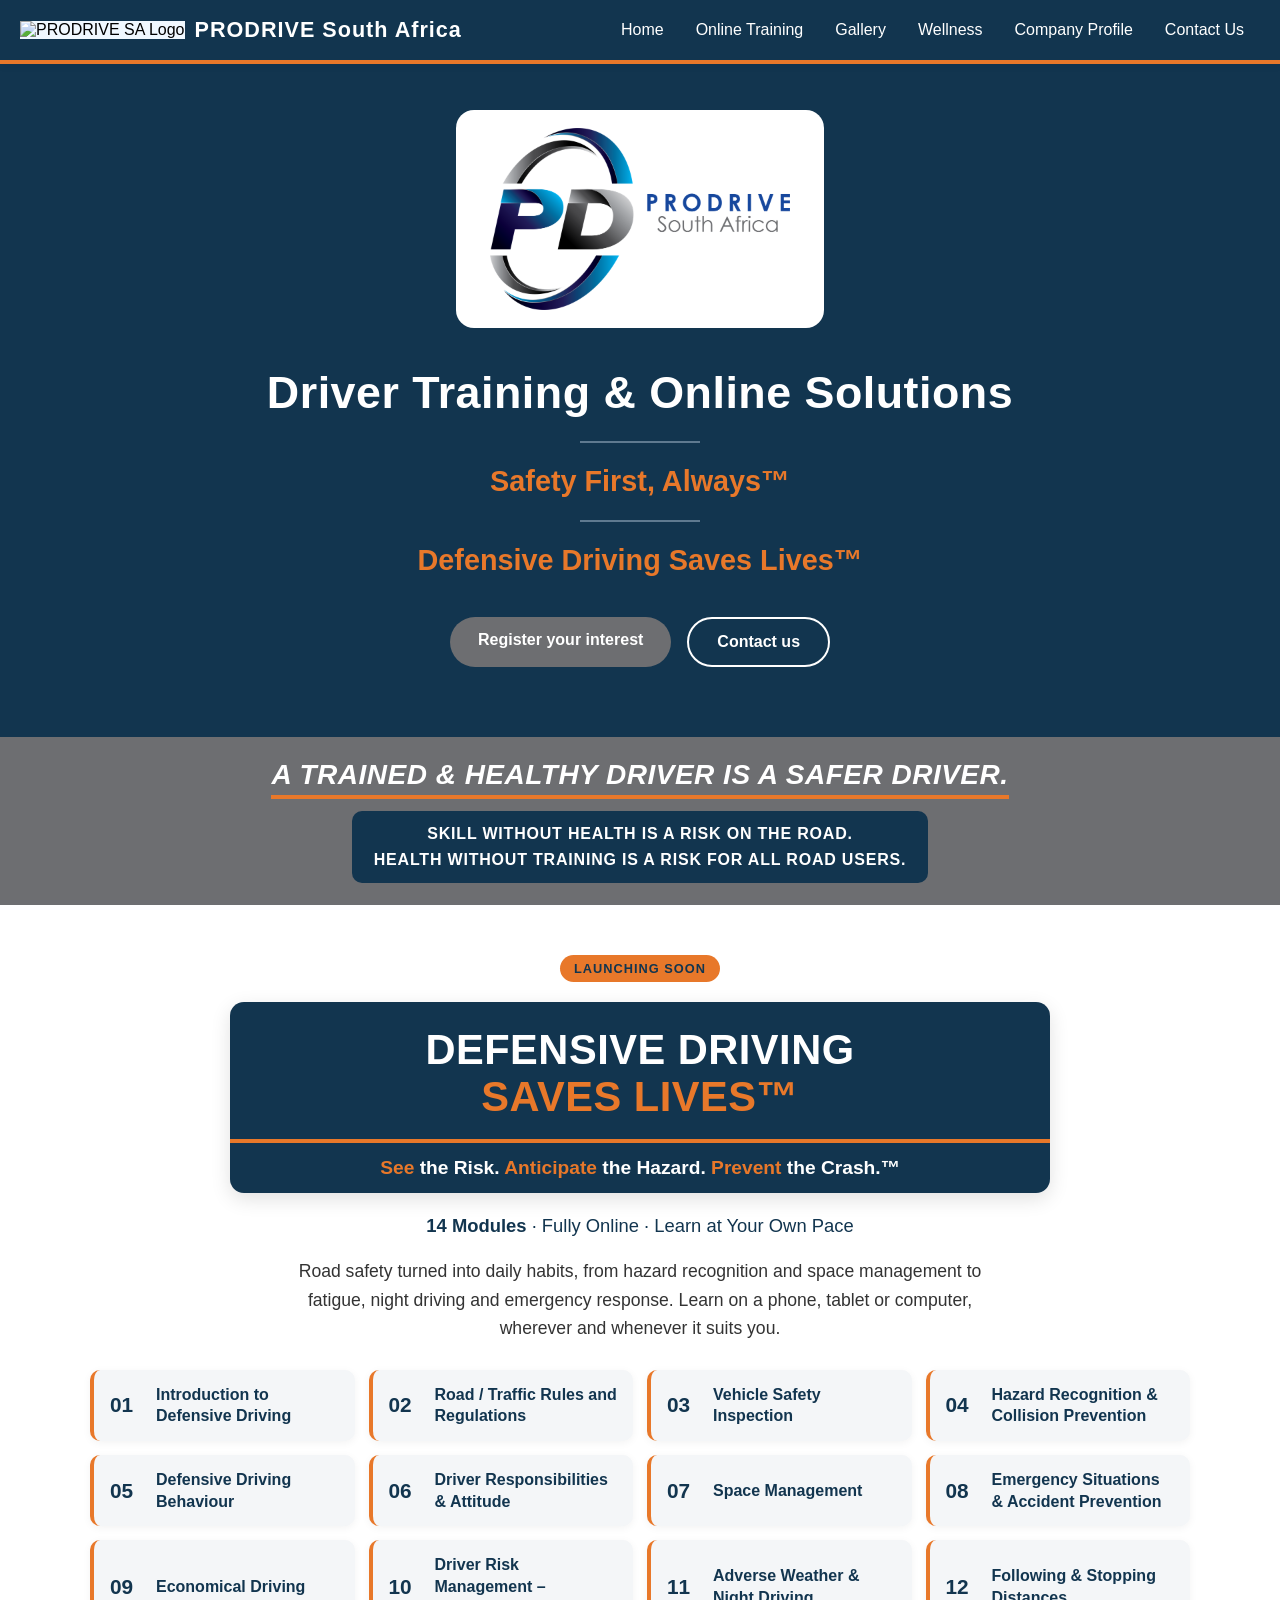
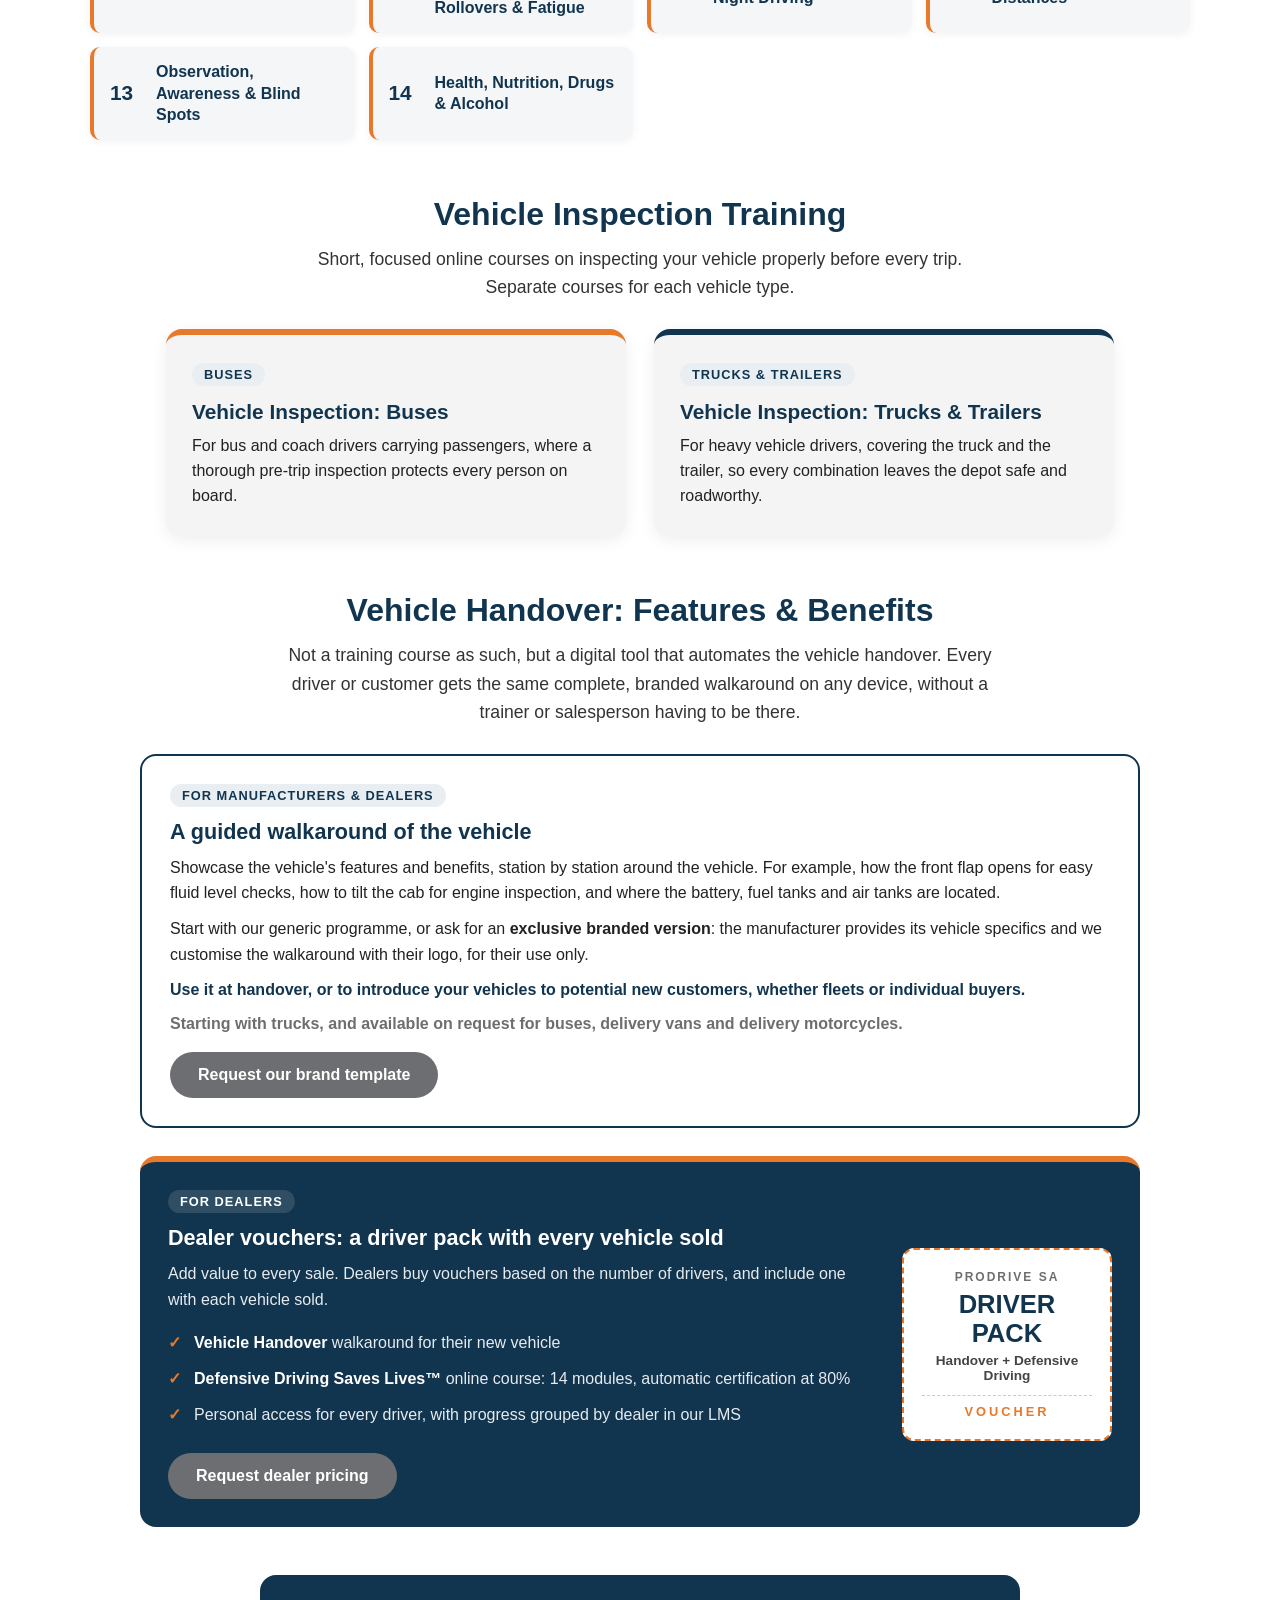
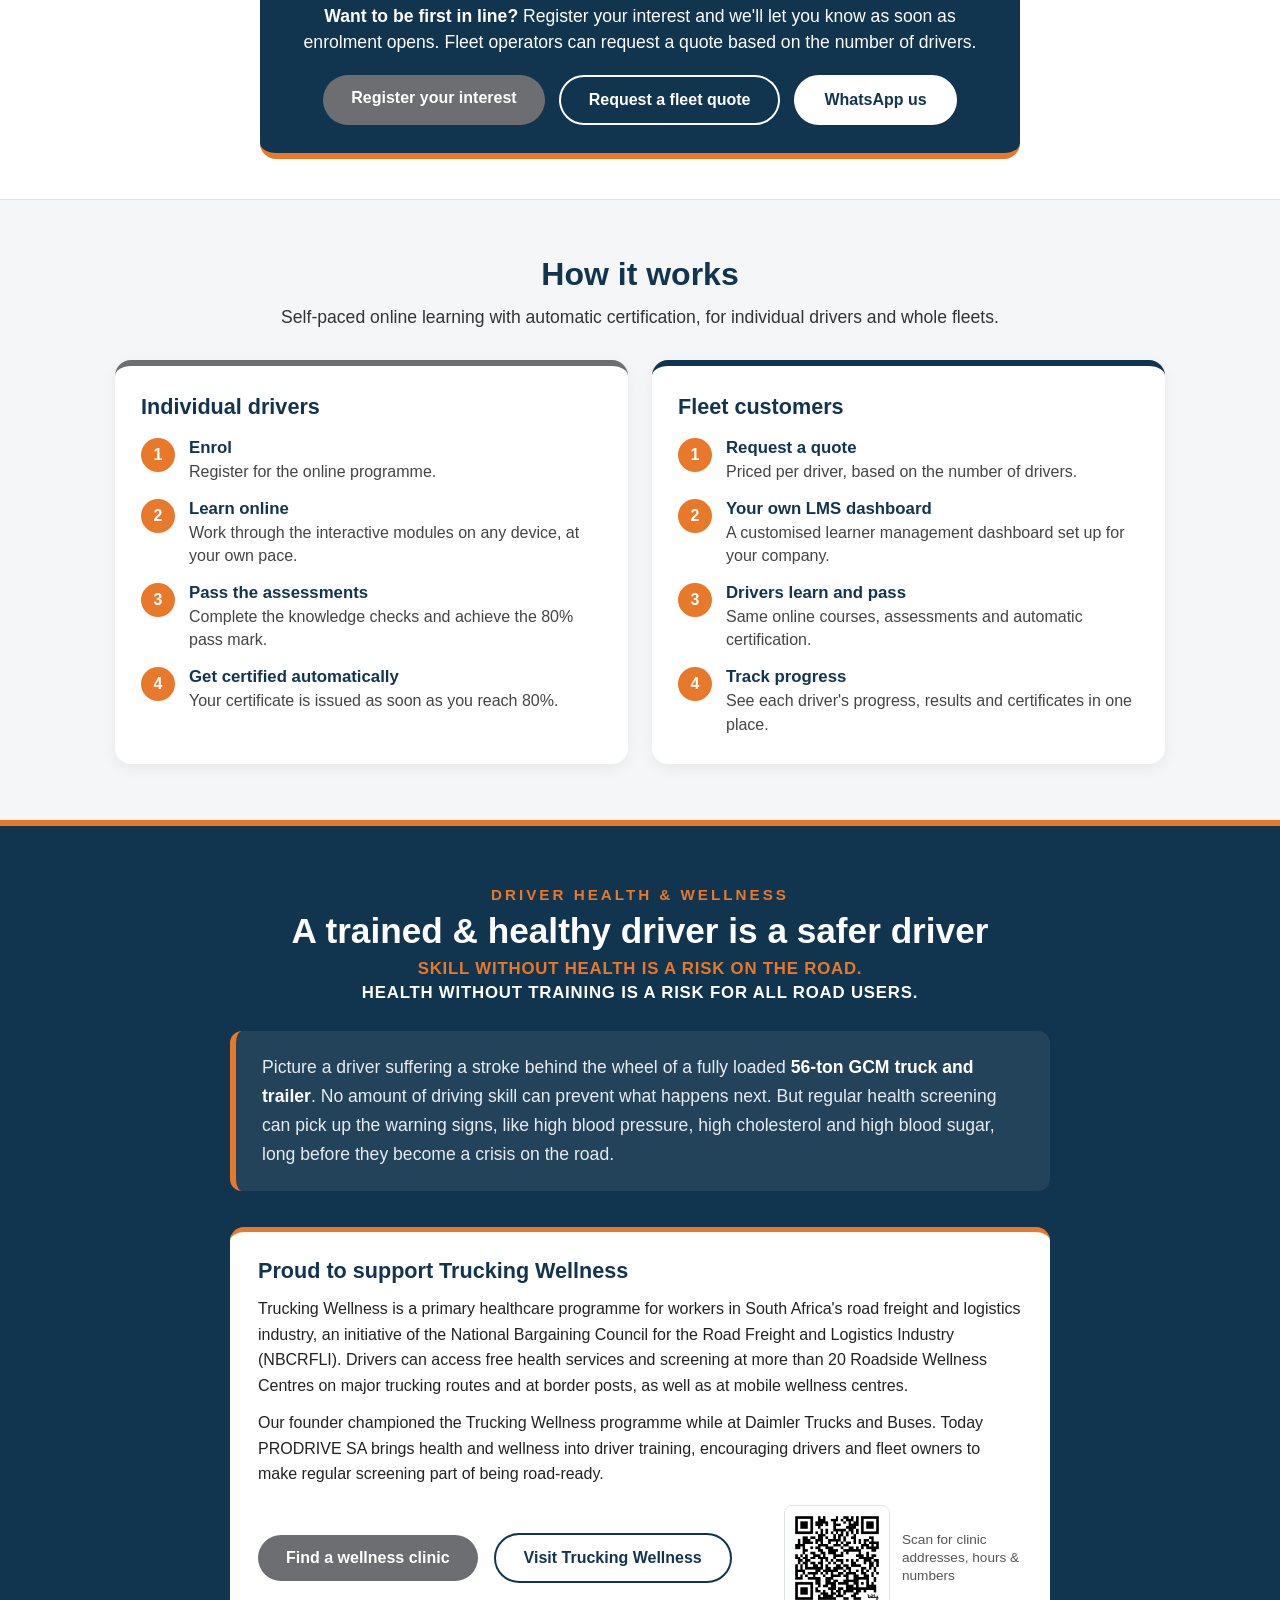
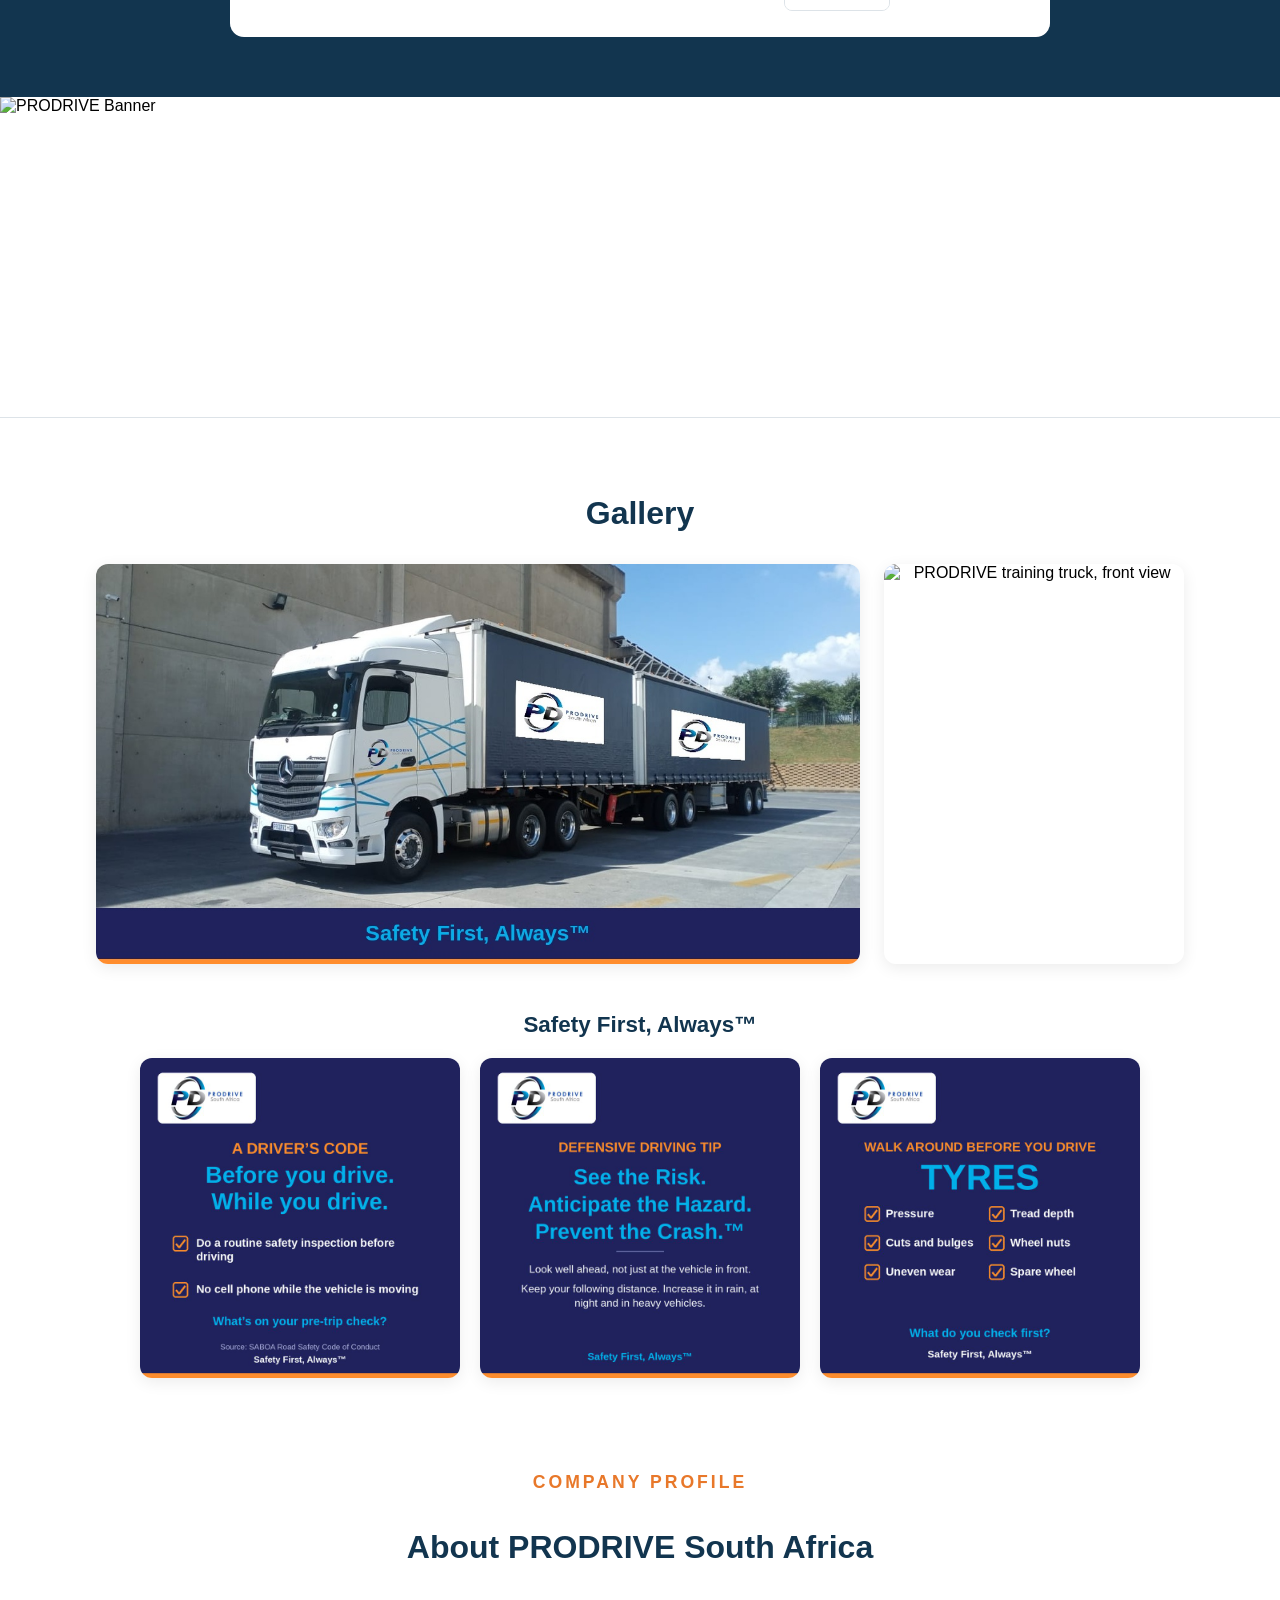
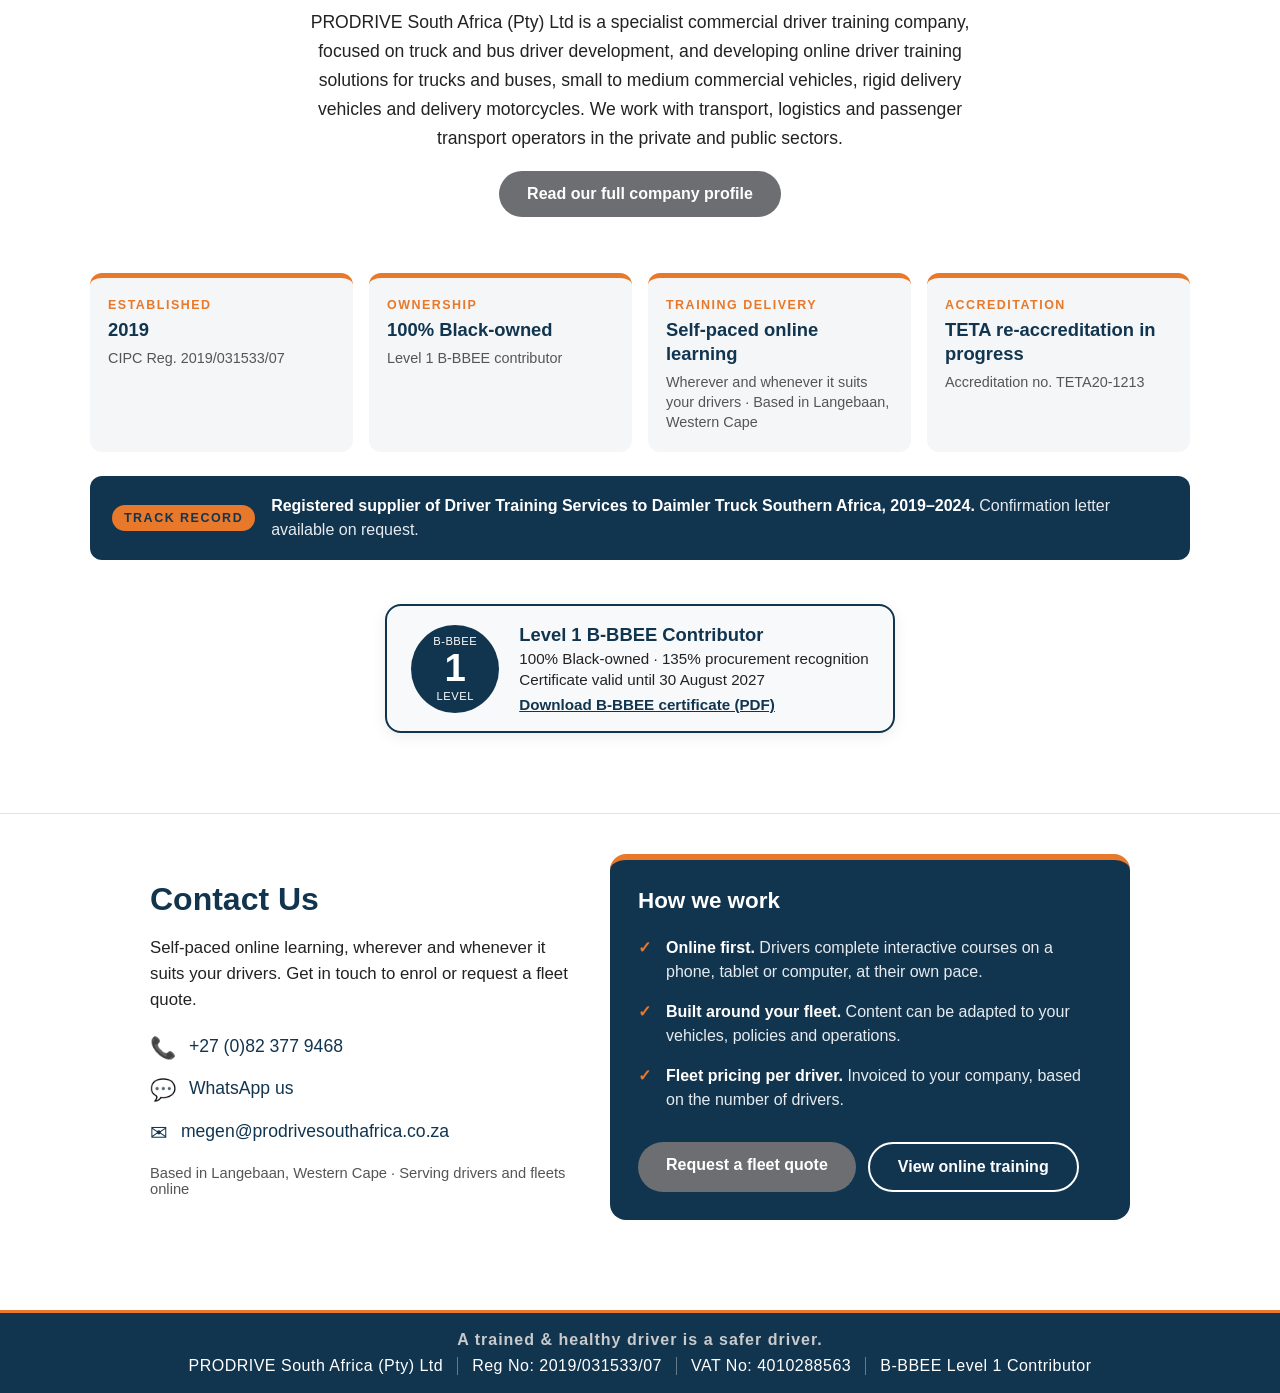
==== commit c280968a: "Add Dealer vouchers block (driver pack with every vehicle sold) Co-Authored-By: Claude Opus 5.5 <nor" ====
--- a/index.html
+++ b/index.html
@@ -4,7 +4,7 @@
     <meta charset="UTF-8">
     <meta name="viewport" content="width=device-width, initial-scale=1.0">
     <title>PRODRIVE South Africa | Driver Training &amp; Online Solutions</title>
-    <meta name="description" content="Online defensive driving and vehicle inspection training (buses, trucks and trailers) for professional and heavy vehicle drivers by PRODRIVE South Africa. Level 1 B-BBEE contributor.">
+    <meta name="description" content="PRODRIVE South Africa: heavy vehicle and defensive driver training. Level 1 B-BBEE contributor. Safety First, Always.">
     <link rel="icon" href="favicon.ico" sizes="any">
     <link rel="apple-touch-icon" href="images/apple-touch-icon.png">
     <meta property="og:type" content="website">
@@ -19,7 +19,7 @@
 </head>
 <body>
   <nav>
-  <a href="#hero-section"><img src="images/prodrive-logo-image.png" alt="PRODRIVE SA Logo" class="nav-logo"></a>
+  <img src="images/prodrive-logo-image.png" alt="PRODRIVE SA Logo" class="nav-logo">
   <span class="nav-title">PRODRIVE South Africa</span>
   <div class="hamburger" id="hamburger">
     <span></span>
@@ -27,11 +27,9 @@
     <span></span>
   </div>
   <ul id="nav-list">
-    <li><a href="#series-section">Online Training</a></li>
-    <li><a href="#inspection-section">Vehicle Inspection</a></li>
-    <li><a href="#how-section">How It Works</a></li>
-    <li><a href="#fleet-section">For Fleets</a></li>
-    <li><a href="#practical-section">Gallery</a></li>
+    <li><a href="#hero-section">Home</a></li>
+    <li><a href="#courses-gallery">Online Training</a></li>
+    <li><a href="#image-gallery">Gallery</a></li>
     <li><a href="#wellness-section">Wellness</a></li>
     <li><a href="profile.html">Company Profile</a></li>
     <li><a href="#contact-section">Contact Us</a></li>
@@ -49,9 +47,8 @@
       <span class="hero-rule"></span>
       <p class="hero-line">Defensive Driving Saves Lives&trade;</p>
       <div class="hero-buttons">
-        <!-- TODO before launch: point "Enrol now" at the Rise 360 / LMS enrolment link -->
-        <a class="btn btn-grey" href="mailto:megen@prodrivesouthafrica.co.za?subject=Defensive%20Driving%20Online%20Course%20-%20Enrolment">Enrol now</a>
-        <a class="btn btn-outline" href="#fleet-section">Training for your fleet</a>
+        <a class="btn btn-grey" href="mailto:megen@prodrivesouthafrica.co.za?subject=Register%20interest%20-%20PRODRIVE%20online%20training">Register your interest</a>
+        <a class="btn btn-outline" href="#contact-section">Contact us</a>
       </div>
     </div>
   </section>
@@ -64,7 +61,8 @@
     </span>
   </a>
 
-  <section class="courses-gallery" id="series-section">
+  <section class="courses-gallery" id="courses-gallery">
+    <span class="soon-badge">Launching soon</span>
     <div class="series-banner">
       <h2 class="ddsl-title"><span class="ddsl-white">Defensive Driving</span><span class="ddsl-orange">Saves Lives&trade;</span></h2>
       <p class="ddsl-tagline"><span>See</span> the Risk. <span>Anticipate</span> the Hazard. <span>Prevent</span> the Crash.&trade;</p>
@@ -90,29 +88,22 @@
       <li class="module"><span class="module-number">13</span><span class="module-title">Observation, Awareness &amp; Blind Spots</span></li>
       <li class="module"><span class="module-number">14</span><span class="module-title">Health, Nutrition, Drugs &amp; Alcohol</span></li>
     </ol>
-  </section>
-
-  <section class="inspection-section" id="inspection-section">
-    <p class="series-kicker">SHORT COURSES</p>
-    <h2>Vehicle Inspection Training</h2>
+
+    <h2 class="sub-programme">Vehicle Inspection Training</h2>
     <p class="section-intro">
-      Short, focused online courses that teach drivers to inspect their vehicle properly before every trip,
-      catching defects before they cause breakdowns or incidents. Choose the course that matches your vehicles.
+      Short, focused online courses on inspecting your vehicle properly before every trip.
+      Separate courses for each vehicle type.
     </p>
     <div class="inspection-row">
       <div class="inspection-card">
         <span class="inspection-tag">Buses</span>
         <h3>Vehicle Inspection: Buses</h3>
         <p>For bus and coach drivers carrying passengers, where a thorough pre-trip inspection protects every person on board.</p>
-        <p class="inspection-meta">Short online course &middot; Rise 360</p>
-        <!-- TODO: add module list when finalised -->
       </div>
       <div class="inspection-card">
         <span class="inspection-tag">Trucks &amp; Trailers</span>
         <h3>Vehicle Inspection: Trucks &amp; Trailers</h3>
         <p>For heavy vehicle drivers, covering the truck and the trailer, so every combination leaves the depot safe and roadworthy.</p>
-        <p class="inspection-meta">Short online course &middot; Rise 360</p>
-        <!-- TODO: add module list when finalised -->
       </div>
     </div>
 
@@ -158,7 +149,15 @@
         <span class="vt-code">VOUCHER</span>
       </div>
     </div>
-    <a class="btn btn-primary" href="mailto:megen@prodrivesouthafrica.co.za?subject=Vehicle%20Inspection%20Training%20Enquiry">Enquire about inspection training</a>
+
+    <div class="interest-box">
+      <p><strong>Want to be first in line?</strong> Register your interest and we'll let you know as soon as enrolment opens. Fleet operators can request a quote based on the number of drivers.</p>
+      <div class="interest-buttons">
+        <a class="btn btn-primary" href="mailto:megen@prodrivesouthafrica.co.za?subject=Register%20interest%20-%20PRODRIVE%20online%20training">Register your interest</a>
+        <a class="btn btn-outline" href="mailto:megen@prodrivesouthafrica.co.za?subject=Fleet%20quote%20request%20-%20PRODRIVE%20online%20training&amp;body=Good%20day%20PRODRIVE%2C%0A%0AWe%20would%20like%20a%20quote%20for%20driver%20training.%0A%0ACompany%20name%3A%0AContact%20person%3A%0APhone%20number%3A%0A%0ANumber%20of%20drivers%3A%0AVehicle%20type%20%28buses%20/%20trucks%20%26%20trailers%20/%20other%29%3A%0A%0ACourses%20required%20%28delete%20what%20doesn%27t%20apply%29%3A%0A-%20Defensive%20Driving%20Saves%20Lives%20Online%20Training%20%2814%20modules%29%0A-%20Vehicle%20Inspection%20Training%3A%20Buses%0A-%20Vehicle%20Inspection%20Training%3A%20Trucks%20%26%20Trailers%0A-%20Vehicle%20Handover%3A%20Features%20%26%20Benefits%0A%0APreferred%20start%20date%3A%0A%0AThank%20you%0A">Request a fleet quote</a>
+        <a class="btn btn-secondary" href="https://wa.me/27823779468?text=Hi%20PRODRIVE%2C%20I%27d%20like%20to%20register%20interest%20in%20your%20online%20training." target="_blank" rel="noopener">WhatsApp us</a>
+      </div>
+    </div>
   </section>
 
   <section class="how2-section" id="how-section">
@@ -187,40 +186,6 @@
   </section>
 
 
-  <section class="fleet-section" id="fleet-section">
-    <div class="fleet-text">
-      <h2>Training for Fleets &amp; Companies</h2>
-      <p>
-        Safer drivers mean fewer incidents, lower costs and better-protected cargo. Our online series lets
-        transport operators, logistics companies and corporate fleets train every driver consistently,
-        wherever they are based.
-      </p>
-      <ul class="fleet-list">
-        <li>Enrol your whole team in one go</li>
-        <li>Separate vehicle inspection courses for buses and for trucks &amp; trailers</li>
-        <li>Drivers learn between trips, without time off the road</li>
-        <li>Level 1 B-BBEE contributor: 135% procurement recognition</li>
-      </ul>
-      <a class="btn btn-primary" href="mailto:megen@prodrivesouthafrica.co.za?subject=Fleet%20quote%20request%20-%20PRODRIVE%20online%20training&amp;body=Good%20day%20PRODRIVE%2C%0A%0AWe%20would%20like%20a%20quote%20for%20driver%20training.%0A%0ACompany%20name%3A%0AContact%20person%3A%0APhone%20number%3A%0A%0ANumber%20of%20drivers%3A%0AVehicle%20type%20%28buses%20/%20trucks%20%26%20trailers%20/%20other%29%3A%0A%0ACourses%20required%20%28delete%20what%20doesn%27t%20apply%29%3A%0A-%20Defensive%20Driving%20Saves%20Lives%20Online%20Training%20%2814%20modules%29%0A-%20Vehicle%20Inspection%20Training%3A%20Buses%0A-%20Vehicle%20Inspection%20Training%3A%20Trucks%20%26%20Trailers%0A-%20Vehicle%20Handover%3A%20Features%20%26%20Benefits%0A%0APreferred%20start%20date%3A%0A%0AThank%20you%0A">Request a fleet quote</a>
-    </div>
-    <div class="fleet-side">
-      <div class="bee-badge">
-        <div class="bee-level">
-          <span class="bee-level-label">B-BBEE</span>
-          <span class="bee-level-number">1</span>
-          <span class="bee-level-label">Level</span>
-        </div>
-        <div class="bee-details">
-          <strong>Level 1 B-BBEE Contributor</strong>
-          <span>100% Black-owned &middot; 135% procurement recognition</span>
-          <span>Certificate valid until 30 August 2027</span>
-          <a href="docs/PDSA_BEE_2026-2027.pdf" target="_blank" rel="noopener">Download B-BBEE certificate (PDF)</a>
-        </div>
-      </div>
-      <img src="images/southern-africa-routes.png" alt="Map of Southern African freight routes" class="routes-map">
-    </div>
-  </section>
-
   <section class="wellness-section" id="wellness-section">
     <p class="series-kicker">DRIVER HEALTH &amp; WELLNESS</p>
     <h2>A trained &amp; healthy driver is a safer driver</h2>
@@ -262,12 +227,11 @@
     </div>
   </section>
 
-  <img src="images/truckload-with-road-lights.jpg"
-      alt="Truck on the road at night" class="full-width-banner">
-
-  <section class="image-gallery" id="practical-section">
+  <img src="images/truckload-with-road-lights.jpg" 
+      alt="PRODRIVE Banner" class="full-width-banner">
+
+  <section class="image-gallery" id="image-gallery">
     <h2>Gallery</h2>
-    
     <div class="gallery-row">
       <img src="images/prodrive-truck-safety-first.jpg" alt="PRODRIVE South Africa truck and trailer: Safety First, Always" class="gallery-wide">
       <img src="images/prodrive-truck-front.jpg" alt="PRODRIVE training truck, front view">
@@ -279,7 +243,6 @@
       <img src="images/tip-tyres-walk-around.jpg" alt="Walk around before you drive, tyres: pressure, tread depth, cuts and bulges, wheel nuts, uneven wear, spare wheel" loading="lazy">
     </div>
   </section>
-
   <section class="about-section profile-section" id="about-section">
     <p class="series-kicker">COMPANY PROFILE</p>
     <h2>About PRODRIVE South Africa</h2>
@@ -302,6 +265,19 @@
       Confirmation letter available on request.</p>
     </div>
 
+    <div class="bee-badge">
+      <div class="bee-level">
+        <span class="bee-level-label">B-BBEE</span>
+        <span class="bee-level-number">1</span>
+        <span class="bee-level-label">Level</span>
+      </div>
+      <div class="bee-details">
+        <strong>Level 1 B-BBEE Contributor</strong>
+        <span>100% Black-owned &middot; 135% procurement recognition</span>
+        <span>Certificate valid until 30 August 2027</span>
+        <a href="docs/PDSA_BEE_2026-2027.pdf" target="_blank" rel="noopener">Download B-BBEE certificate (PDF)</a>
+      </div>
+    </div>
   </section>
 
   <section class="contact-section" id="contact-section">
@@ -346,4 +322,4 @@
   </footer>
   <script src="scripts/main.js"></script>
 </body>
-</html>
+</html>
--- a/styles/main.css
+++ b/styles/main.css
@@ -101,7 +101,7 @@
 }
 
 /* Responsive styles */
-@media (max-width: 1100px) {
+@media (max-width: 768px) {
   nav ul {
     flex-direction: column;
     background: #12354f;
@@ -441,7 +441,7 @@
   border: 2px solid #12354f;
   border-radius: 16px;
   padding: 18px 24px;
-  margin: 0;
+  margin: 8px 0 40px 0;
   max-width: 520px;
   text-align: left;
   box-shadow: 0 4px 16px rgba(0,0,0,0.07);
@@ -467,168 +467,6 @@
   .bee-badge { flex-direction: column; text-align: center; padding: 18px 16px; }
 }
 
-/* ---------- Online transition: shared ---------- */
-.hero-content h1 { color: #12354f; }
-.hero .subtitle { color: #12354f; }
-.hero .tagline {
-  color: #12354f;
-  font-weight: 700;
-  letter-spacing: 2px;
-  margin: 12px 0 28px;
-}
-.hero-buttons { display: flex; gap: 16px; justify-content: center; flex-wrap: wrap; }
-.btn {
-  display: inline-block;
-  padding: 14px 28px;
-  border-radius: 999px;
-  font-weight: 700;
-  text-decoration: none;
-  transition: transform 0.2s, box-shadow 0.2s, background 0.2s;
-}
-.btn:hover { transform: translateY(-2px); box-shadow: 0 6px 18px rgba(0,0,0,0.15); }
-.btn-primary { background: #12354f; color: #fff; }
-.btn-primary:hover { background: #0d2a40; }
-.btn-secondary { background: #fff; color: #12354f; border: 2px solid #12354f; }
-.section-intro {
-  max-width: 720px;
-  margin: -12px auto 32px;
-  color: #333;
-  font-size: 1.1rem;
-  line-height: 1.6;
-}
-
-/* ---------- How it works ---------- */
-.how-section {
-  background: #12354f;
-  color: #fff;
-  padding: 50px 20px;
-  text-align: center;
-}
-.how-section h2 { font-size: 2rem; margin: 0 0 32px; }
-.steps {
-  list-style: none;
-  margin: 0 auto;
-  padding: 0;
-  max-width: 1100px;
-  display: grid;
-  grid-template-columns: repeat(4, 1fr);
-  gap: 24px;
-}
-.step {
-  background: rgba(255,255,255,0.08);
-  border-radius: 16px;
-  padding: 28px 20px;
-}
-.step-number {
-  display: inline-flex;
-  align-items: center;
-  justify-content: center;
-  width: 48px;
-  height: 48px;
-  border-radius: 50%;
-  background: #e8782a;
-  color: #12354f;
-  font-weight: 800;
-  font-size: 1.3rem;
-}
-.step h3 { margin: 16px 0 8px; font-size: 1.2rem; }
-.step p { margin: 0; opacity: 0.9; line-height: 1.5; }
-
-/* ---------- Fleets ---------- */
-.fleet-section {
-  background: #fff;
-  padding: 50px 20px;
-  display: flex;
-  gap: 48px;
-  justify-content: center;
-  align-items: center;
-  flex-wrap: wrap;
-}
-.fleet-text { flex: 1 1 380px; max-width: 540px; }
-.fleet-text h2 { color: #12354f; font-size: 2rem; margin: 0 0 16px; }
-.fleet-text p { color: #222; font-size: 1.1rem; line-height: 1.6; }
-.fleet-list { padding: 0; margin: 0 0 28px; list-style: none; }
-.fleet-list li {
-  position: relative;
-  padding: 8px 0 8px 32px;
-  font-size: 1.05rem;
-  color: #222;
-}
-.fleet-list li::before {
-  content: "\2713";
-  position: absolute;
-  left: 0;
-  top: 7px;
-  color: #12354f;
-  font-weight: 800;
-}
-.fleet-side { flex: 1 1 380px; max-width: 520px; display: flex; flex-direction: column; gap: 24px; align-items: center; }
-.routes-map {
-  width: 100%;
-  max-width: 420px;
-  border-radius: 12px;
-  box-shadow: 0 4px 16px rgba(0,0,0,0.08);
-}
-
-@media (max-width: 900px) {
-  .steps { grid-template-columns: repeat(2, 1fr); }
-}
-@media (max-width: 520px) {
-  .steps { grid-template-columns: 1fr; }
-  .fleet-text { text-align: center; }
-  .fleet-list li { text-align: left; }
-}
-
-/* ---------- 14-module grid ---------- */
-.series-kicker { color: #12354f; font-weight: 800; letter-spacing: 3px; margin: 0 0 8px; font-size: 0.95rem; }
-.courses-gallery h2 { margin-top: 0; margin-bottom: 12px; }
-.series-count { color: #12354f; font-size: 1.15rem; margin: 0 0 24px; }
-.module-grid {
-  list-style: none;
-  margin: 0 auto;
-  padding: 0;
-  max-width: 1100px;
-  display: grid;
-  grid-template-columns: repeat(auto-fill, minmax(250px, 1fr));
-  gap: 14px;
-  text-align: left;
-}
-.module {
-  display: flex;
-  align-items: center;
-  gap: 14px;
-  background: #f4f4f4;
-  border-left: 4px solid #12354f;
-  border-radius: 10px;
-  padding: 14px 16px;
-  box-shadow: 0 2px 8px rgba(0,0,0,0.05);
-}
-.module-number { font-weight: 800; font-size: 1.3rem; color: #12354f; min-width: 32px; }
-.module-title { color: #12354f; font-weight: 600; line-height: 1.35; }
-
-/* ---------- Vehicle inspection ---------- */
-.inspection-section { background: #f4f4f4; padding: 50px 20px; text-align: center; }
-.inspection-section h2 { color: #12354f; font-size: 2rem; margin: 0 0 12px; }
-.inspection-row {
-  display: flex; gap: 28px; justify-content: center; flex-wrap: wrap;
-  max-width: 1000px; margin: 0 auto 32px;
-}
-.inspection-card {
-  flex: 1 1 320px; max-width: 460px;
-  background: #fff; border-radius: 16px; padding: 28px 26px;
-  text-align: left; border-top: 6px solid #12354f;
-  box-shadow: 0 4px 16px rgba(0,0,0,0.07);
-}
-.inspection-card:nth-child(2) { border-top-color: #12354f; }
-.inspection-tag {
-  display: inline-block; background: #e9eef2; color: #12354f;
-  font-weight: 700; font-size: 0.8rem; letter-spacing: 1px; text-transform: uppercase;
-  padding: 4px 12px; border-radius: 999px;
-}
-.inspection-card h3 { color: #12354f; font-size: 1.3rem; margin: 14px 0 10px; }
-.inspection-card p { color: #222; line-height: 1.55; margin: 0 0 10px; }
-.inspection-card .inspection-meta { color: #12354f; font-weight: 600; margin: 14px 0 0; }
-
 /* Gallery: wide photo shown uncropped */
 .gallery-row img.gallery-wide {
   width: auto;
@@ -681,6 +519,56 @@
 
 /* Keep cards inside the screen on phones */
 .course-card, .inspection-card, .step, .module { box-sizing: border-box; }
+
+/* ---------- Programmes (launching soon) ---------- */
+.soon-badge {
+  display: inline-block; background: #e8782a; color: #12354f;
+  font-weight: 800; font-size: 0.8rem; letter-spacing: 1px; text-transform: uppercase;
+  padding: 6px 14px; border-radius: 999px; margin-bottom: 14px;
+}
+.series-kicker { color: #12354f; font-weight: 800; letter-spacing: 3px; margin: 0 0 8px; font-size: 0.95rem; }
+.courses-gallery h2 { margin-top: 0; margin-bottom: 12px; }
+.courses-gallery h2.sub-programme { margin-top: 56px; }
+.series-count { color: #12354f; font-size: 1.15rem; margin: 0 0 20px; }
+.section-intro { max-width: 720px; margin: 0 auto 28px; color: #333; font-size: 1.1rem; line-height: 1.6; }
+.module-grid {
+  list-style: none; margin: 0 auto; padding: 0; max-width: 1100px;
+  display: grid; grid-template-columns: repeat(auto-fill, minmax(250px, 1fr)); gap: 14px; text-align: left;
+}
+.module {
+  display: flex; align-items: center; gap: 14px; background: #f4f4f4;
+  border-left: 4px solid #12354f; border-radius: 10px; padding: 14px 16px;
+  box-shadow: 0 2px 8px rgba(0,0,0,0.05); box-sizing: border-box;
+}
+.module-number { font-weight: 800; font-size: 1.3rem; color: #12354f; min-width: 32px; }
+.module-title { color: #12354f; font-weight: 600; line-height: 1.35; }
+.inspection-row { display: flex; gap: 28px; justify-content: center; flex-wrap: wrap; max-width: 1000px; margin: 0 auto; }
+.inspection-card {
+  flex: 1 1 320px; max-width: 460px; box-sizing: border-box;
+  background: #f4f4f4; border-radius: 16px; padding: 28px 26px; text-align: left;
+  border-top: 6px solid #12354f; box-shadow: 0 4px 16px rgba(0,0,0,0.07);
+}
+.inspection-card:nth-child(2) { border-top-color: #12354f; }
+.inspection-tag {
+  display: inline-block; background: #e9eef2; color: #12354f; font-weight: 700; font-size: 0.8rem;
+  letter-spacing: 1px; text-transform: uppercase; padding: 4px 12px; border-radius: 999px;
+}
+.inspection-card h3 { color: #12354f; font-size: 1.3rem; margin: 14px 0 10px; }
+.inspection-card p { color: #222; line-height: 1.55; margin: 0; }
+.interest-box {
+  max-width: 760px; margin: 48px auto 0; padding: 28px 24px; box-sizing: border-box;
+  background: #12354f; color: #fff; border-radius: 16px;
+}
+.interest-box p { margin: 0 0 20px; font-size: 1.1rem; line-height: 1.5; }
+.interest-buttons { display: flex; gap: 14px; justify-content: center; flex-wrap: wrap; }
+.btn {
+  display: inline-block; padding: 14px 28px; border-radius: 999px; font-weight: 700; text-decoration: none;
+  transition: transform 0.2s, box-shadow 0.2s, background 0.2s;
+}
+.btn:hover { transform: translateY(-2px); box-shadow: 0 6px 18px rgba(0,0,0,0.15); }
+.btn-primary { background: #12354f; color: #fff; }
+.btn-primary:hover { background: #0d2a40; }
+.btn-secondary { background: #fff; color: #12354f; border: 2px solid #fff; }
 
 /* ===== Brand colours (from ProDrive social graphics) ===== */
 :root { --pd-navy: #12354f; --pd-sky: #ffffff; --pd-orange: #e8782a; }
@@ -705,6 +593,7 @@
 .inspection-card:nth-child(2) { border-top-color: var(--pd-navy); }
 .inspection-card h3, .tips-heading { color: var(--pd-navy); }
 .fleet-list li::before { color: var(--pd-orange); }
+
 /* ===== Hero in the style of the series banner ===== */
 .hero.hero-brand {
   background: var(--pd-navy);
@@ -1004,9 +893,6 @@
   .ddsl-tagline { font-size: 1rem; }
 }
 
-.steps { grid-template-columns: repeat(3, 1fr); max-width: 900px; }
-@media (max-width: 700px) { .steps { grid-template-columns: 1fr; } }
-
 /* Series banner: colours from the Defensive Driving Saves Lives workbooks */
 :root { --series-navy: #12354f; --series-orange: #e8782a; }
 .series-banner {
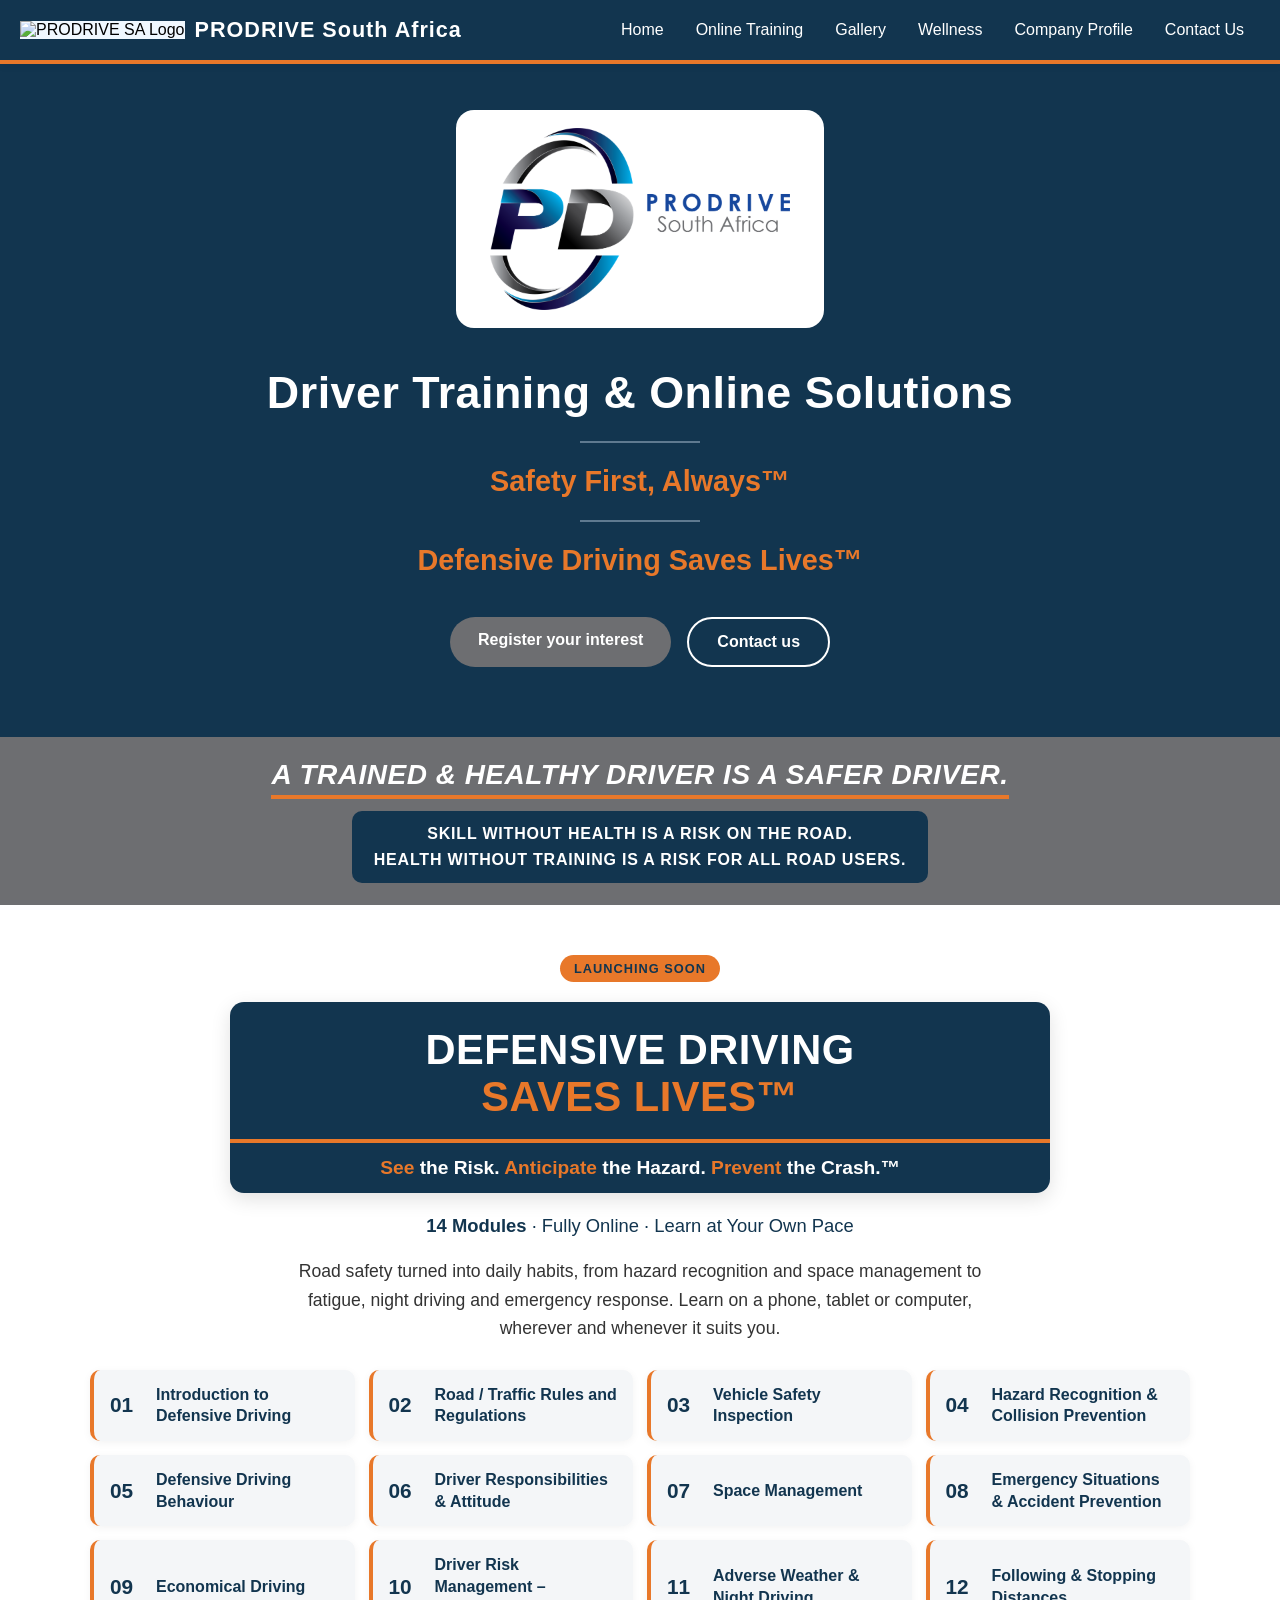
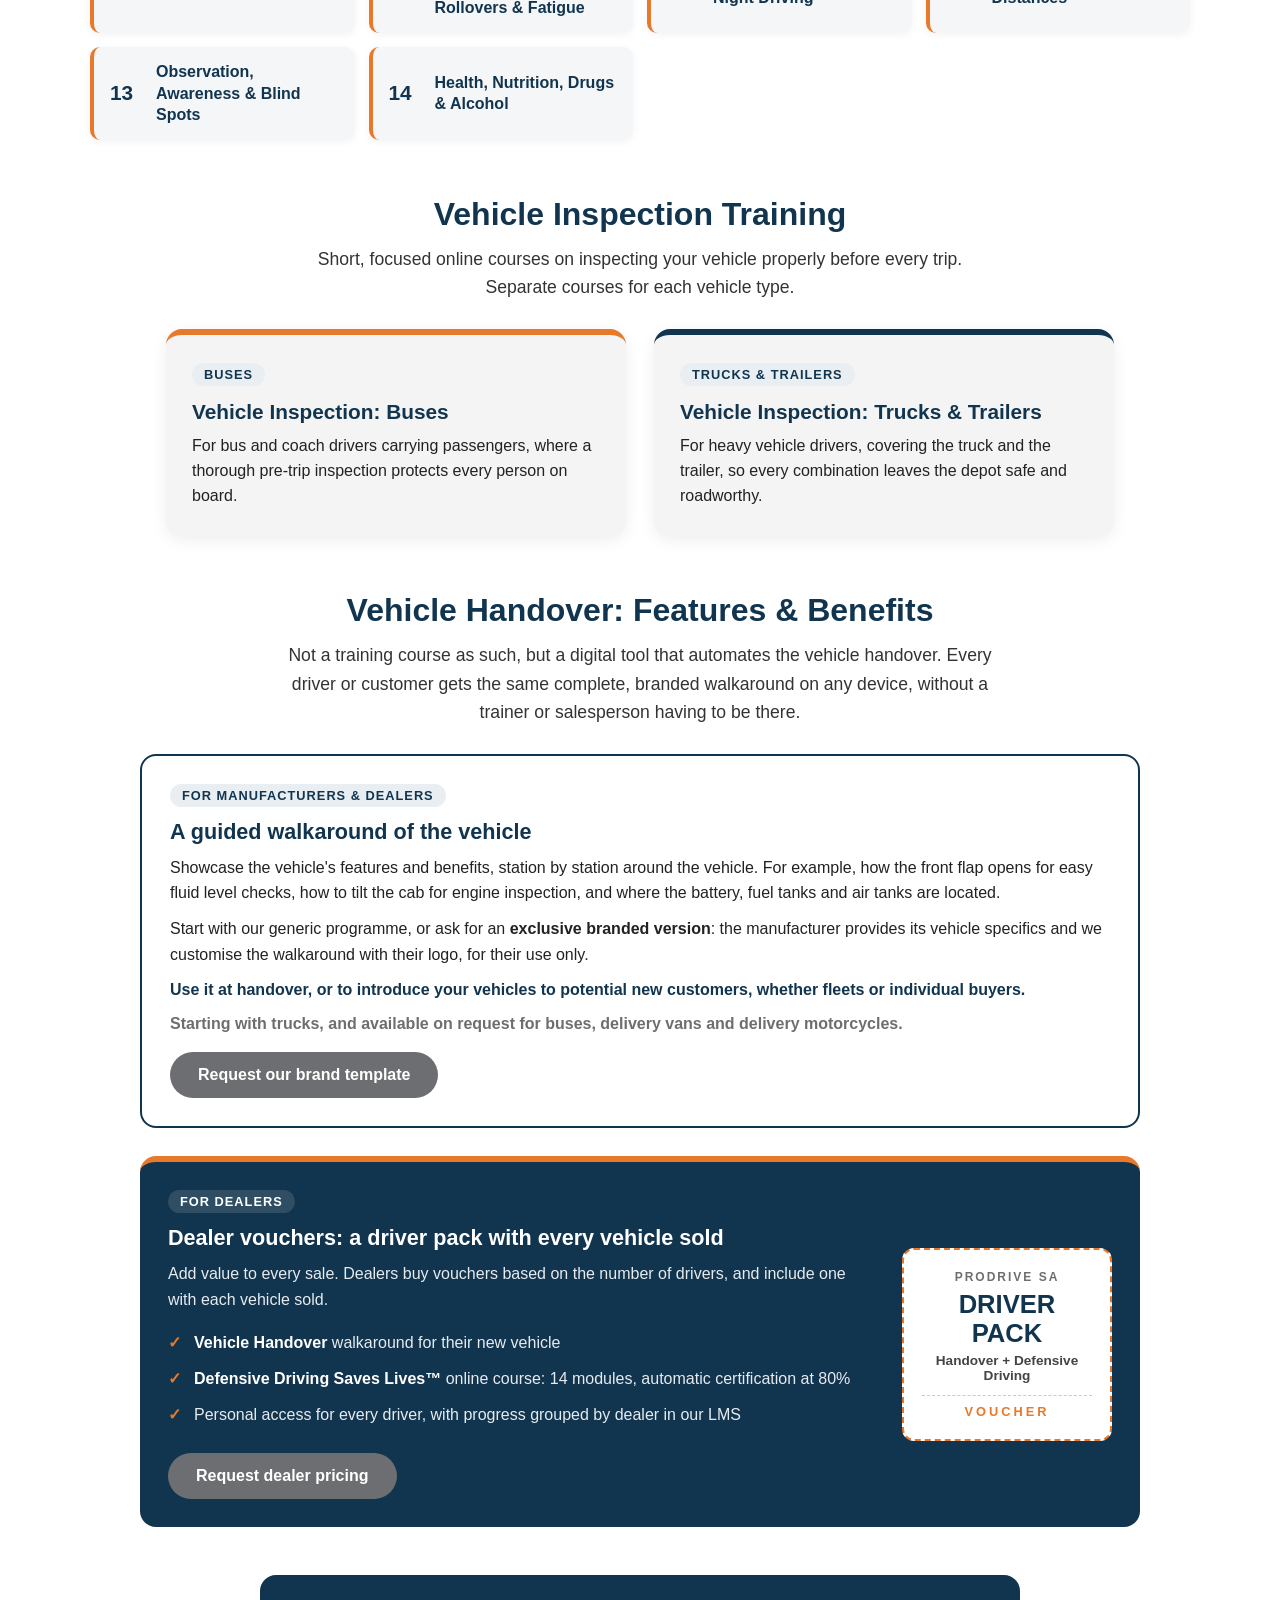
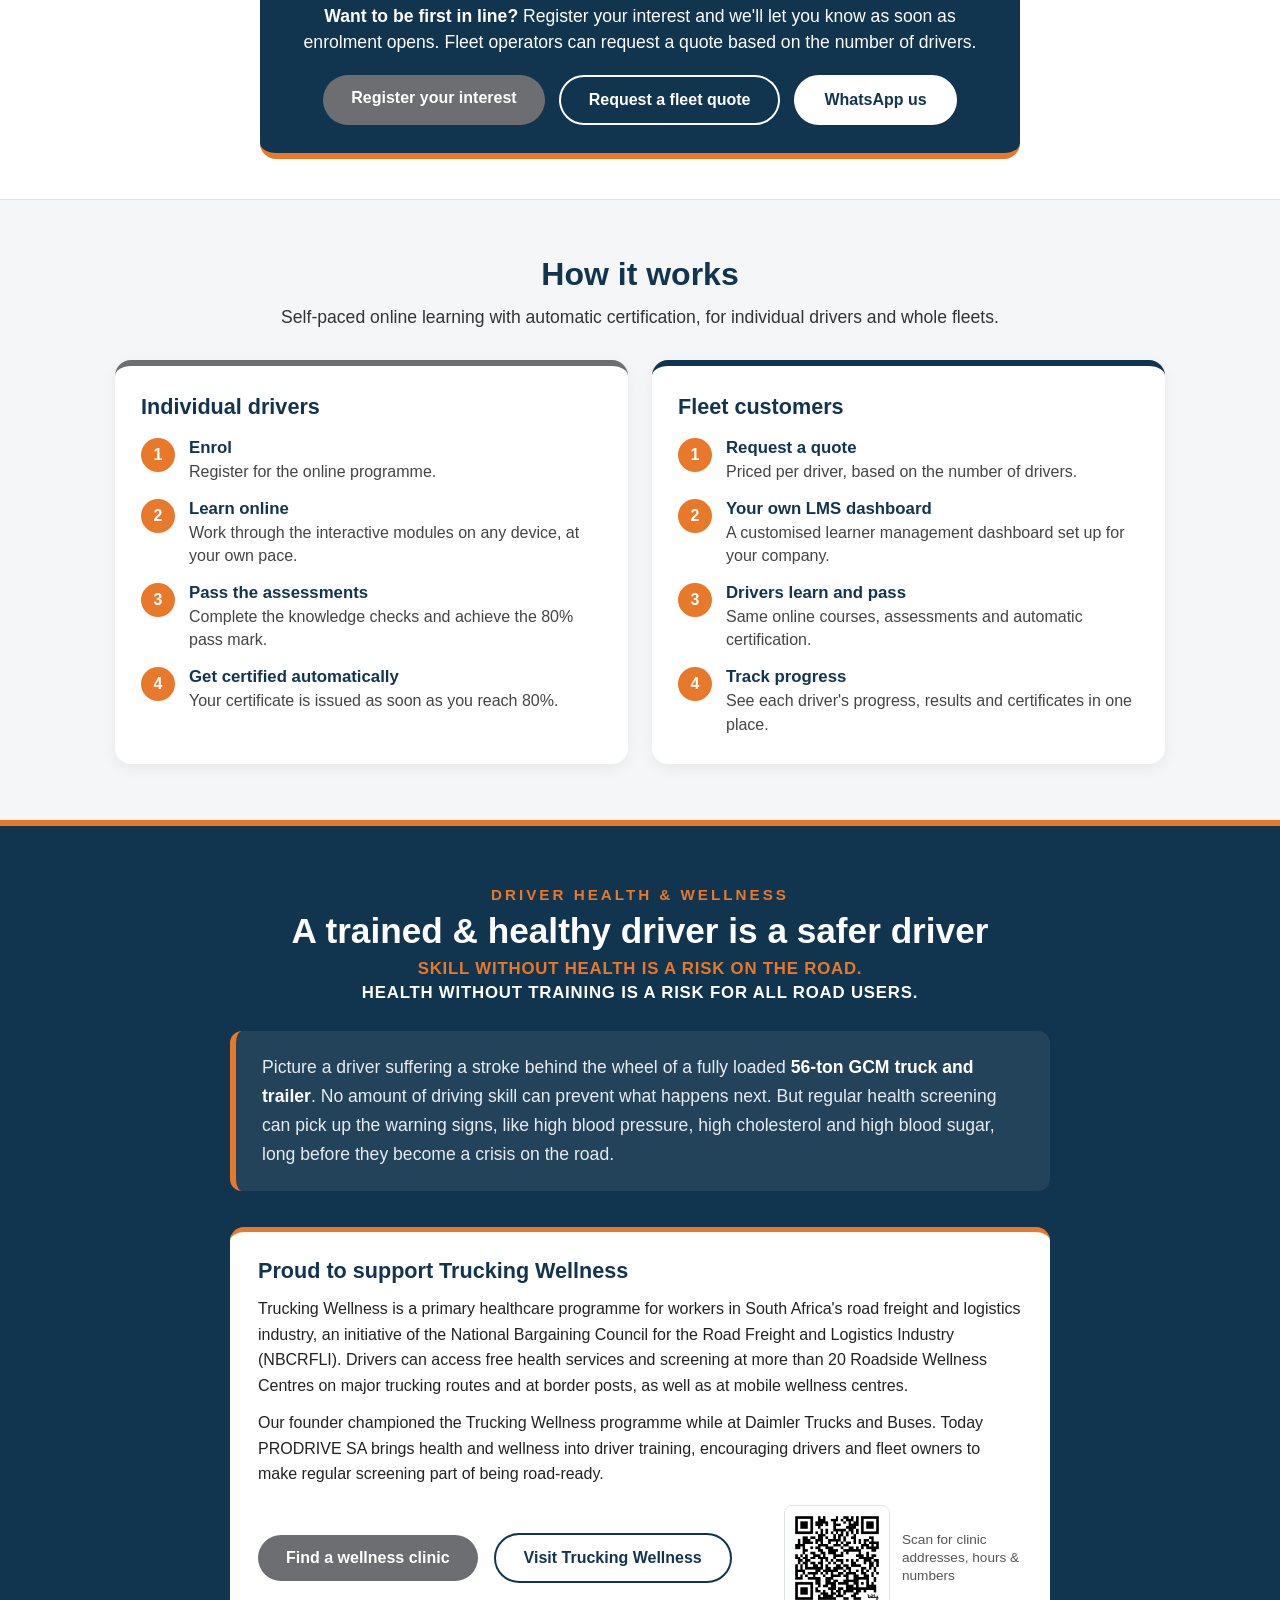
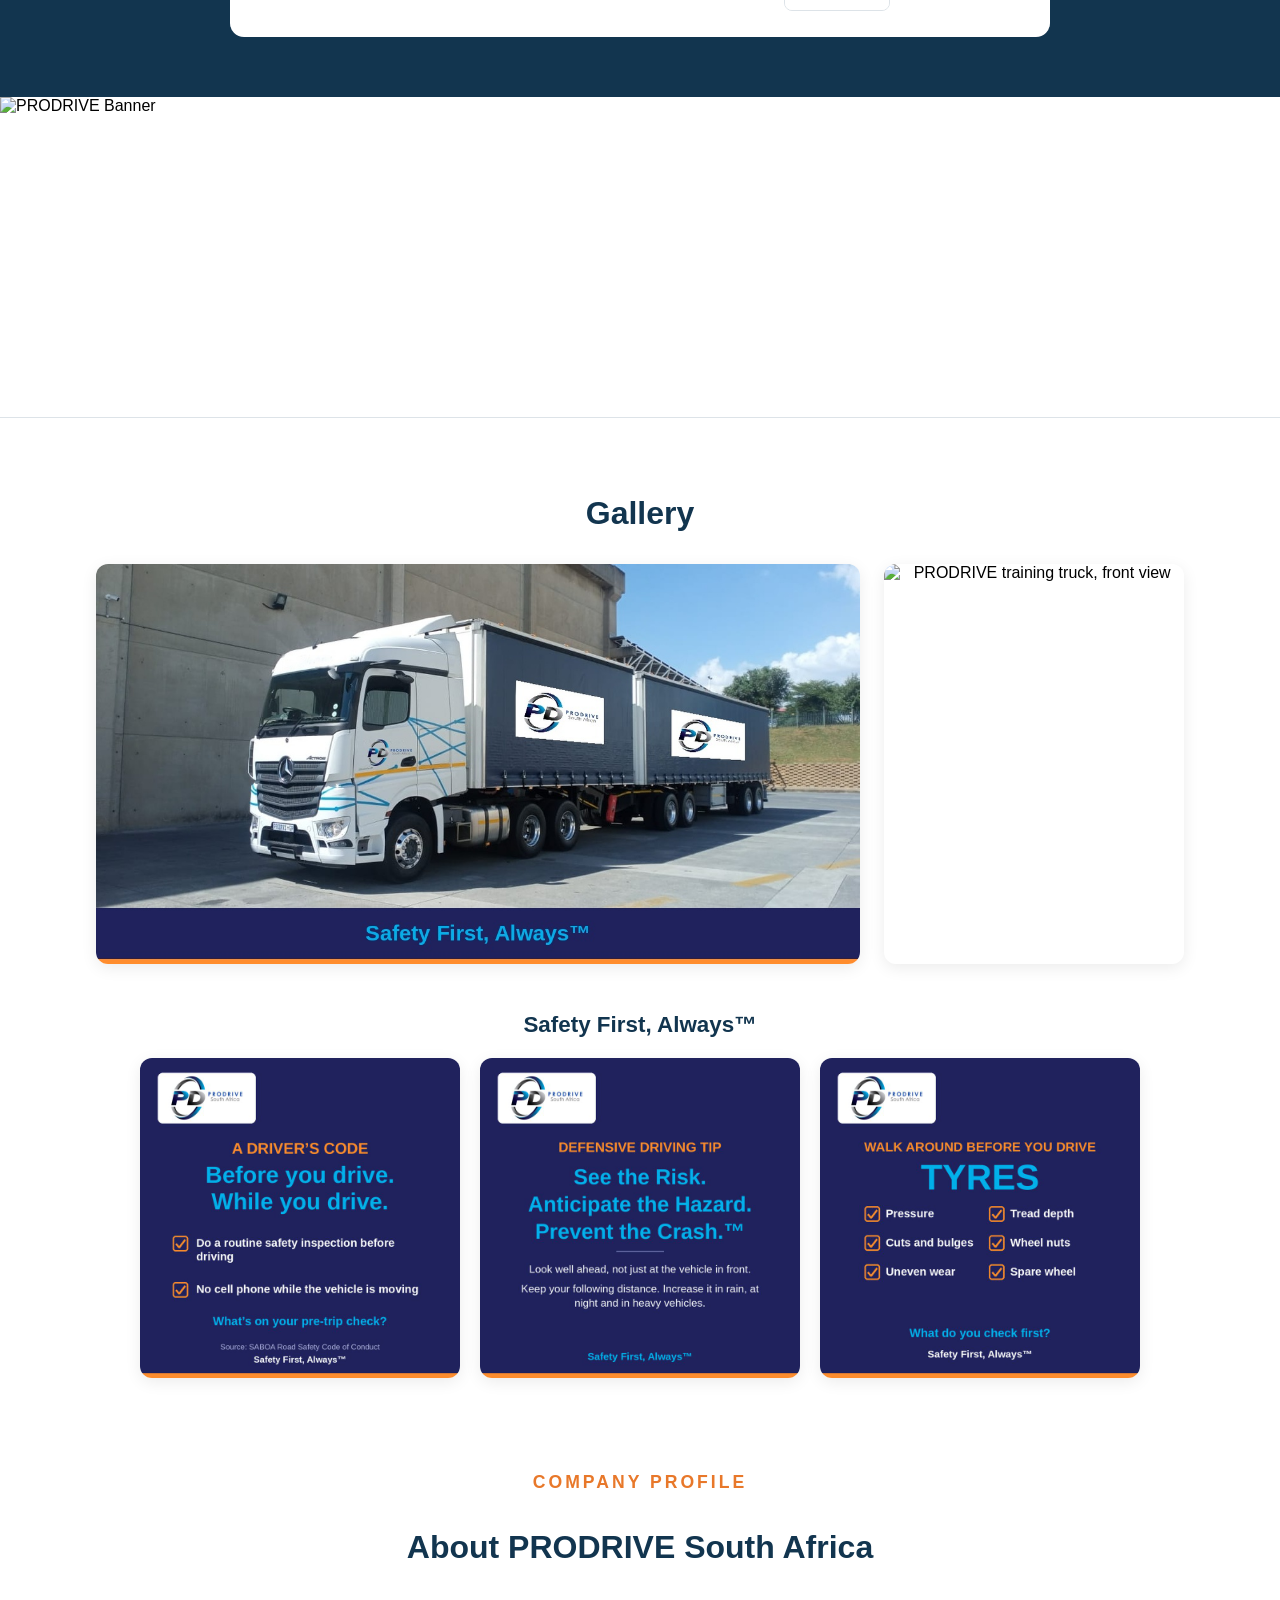
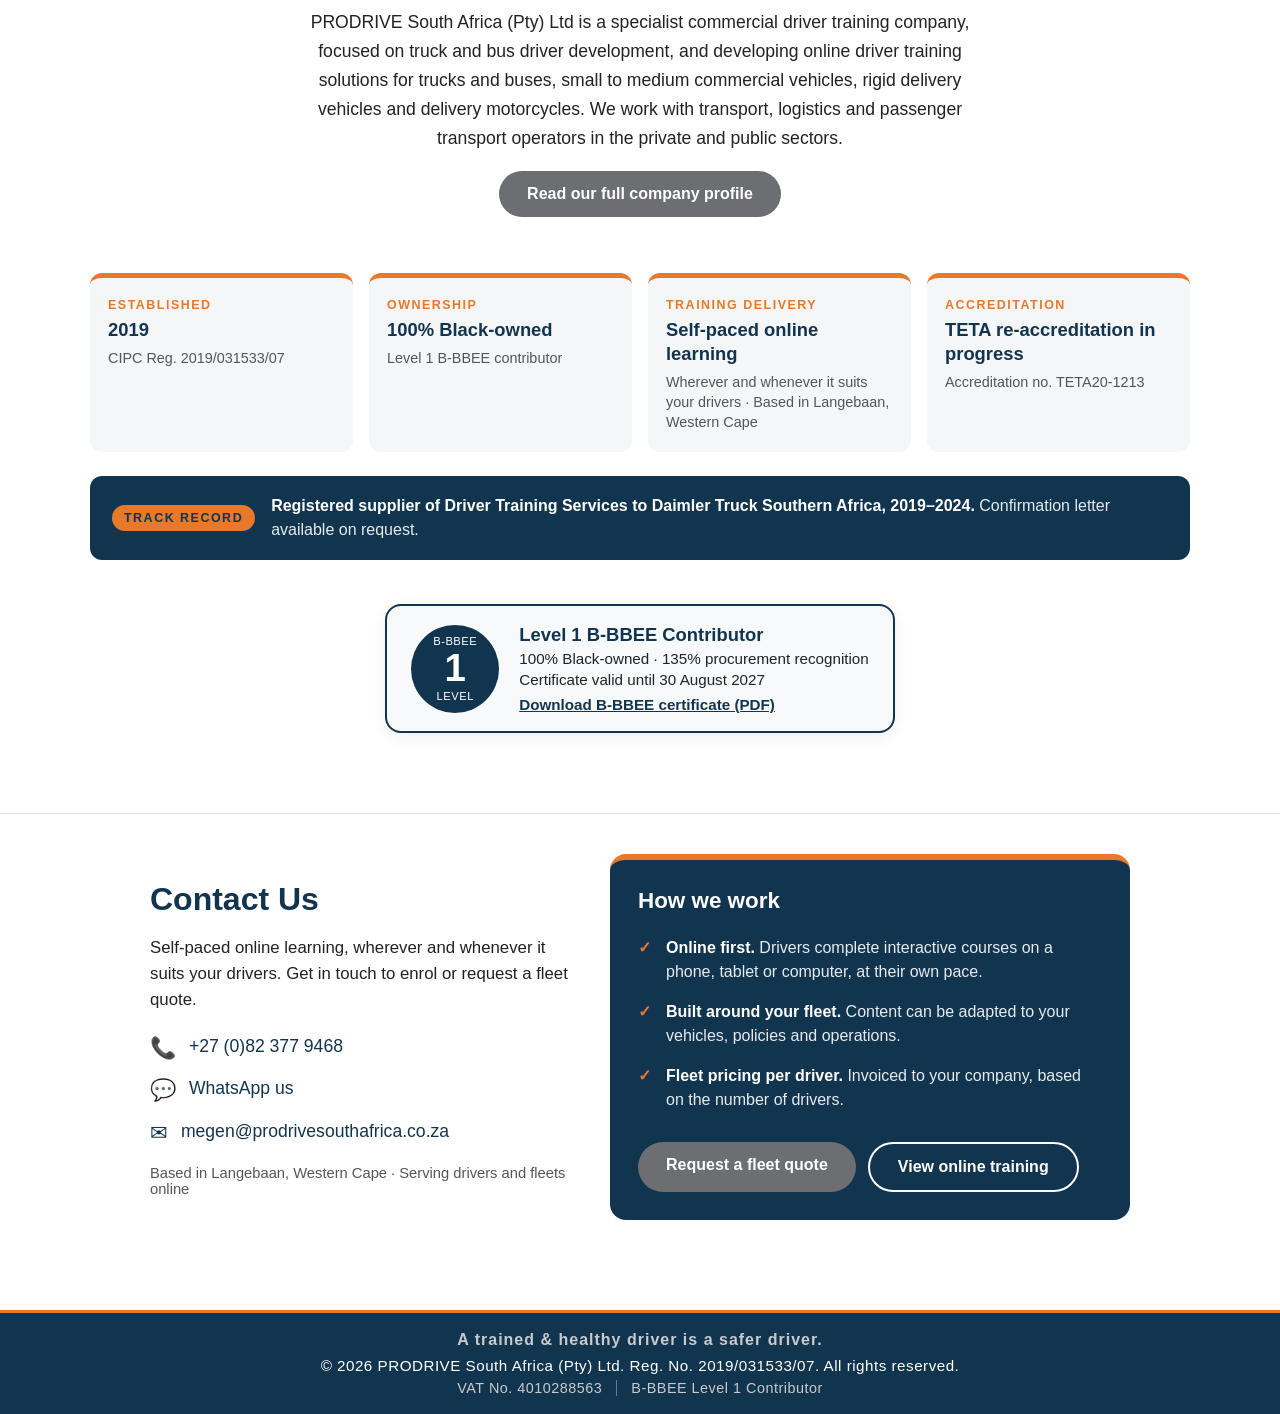
==== commit 8d6ee4b7: "Footer: copyright line (legal links prepared, added once final) Co-Authored-By: Claude Opus 5.5 <nor" ====
--- a/index.html
+++ b/index.html
@@ -313,12 +313,18 @@
   </section>
   <footer class="site-footer">
     <p class="footer-slogan">A trained &amp; healthy driver is a safer driver.</p>
+    <p class="footer-copy">&copy; 2026 PRODRIVE South Africa (Pty) Ltd. Reg. No. 2019/031533/07. All rights reserved.</p>
     <div class="footer-details">
-      <span class="ft">PRODRIVE South Africa (Pty) Ltd</span>
-      <span class="ft">Reg No: 2019/031533/07</span>
-      <span class="ft">VAT No: 4010288563</span>
+      <span class="ft">VAT No. 4010288563</span>
       <span class="ft">B-BBEE Level 1 Contributor</span>
     </div>
+    <!-- Legal links: add when final, attorney-reviewed versions are ready
+    <div class="footer-legal">
+      <a href="terms.html">Terms &amp; Conditions</a>
+      <a href="privacy.html">Privacy Policy</a>
+      <a href="paia.html">PAIA Manual</a>
+    </div>
+    -->
   </footer>
   <script src="scripts/main.js"></script>
 </body>
--- a/styles/main.css
+++ b/styles/main.css
@@ -1038,3 +1038,9 @@
 .vt-main { font-size: 1.6rem; font-weight: 900; text-transform: uppercase; line-height: 1.1; }
 .vt-sub { font-size: 0.85rem; font-weight: 600; color: #444; }
 .vt-code { margin-top: 6px; font-size: 0.8rem; font-weight: 800; letter-spacing: 3px; color: var(--pd-orange); border-top: 1px dashed #c9cacc; padding-top: 8px; }
+
+/* Footer copyright and legal links */
+.footer-copy { margin: 0 0 6px; color: #fff; font-size: 0.95rem; }
+.footer-details { font-size: 0.9rem; color: #c9cacc; }
+.footer-legal { display: flex; flex-wrap: wrap; justify-content: center; gap: 4px 18px; margin-top: 8px; font-size: 0.9rem; }
+.footer-legal a { color: #fff; text-decoration: underline; }
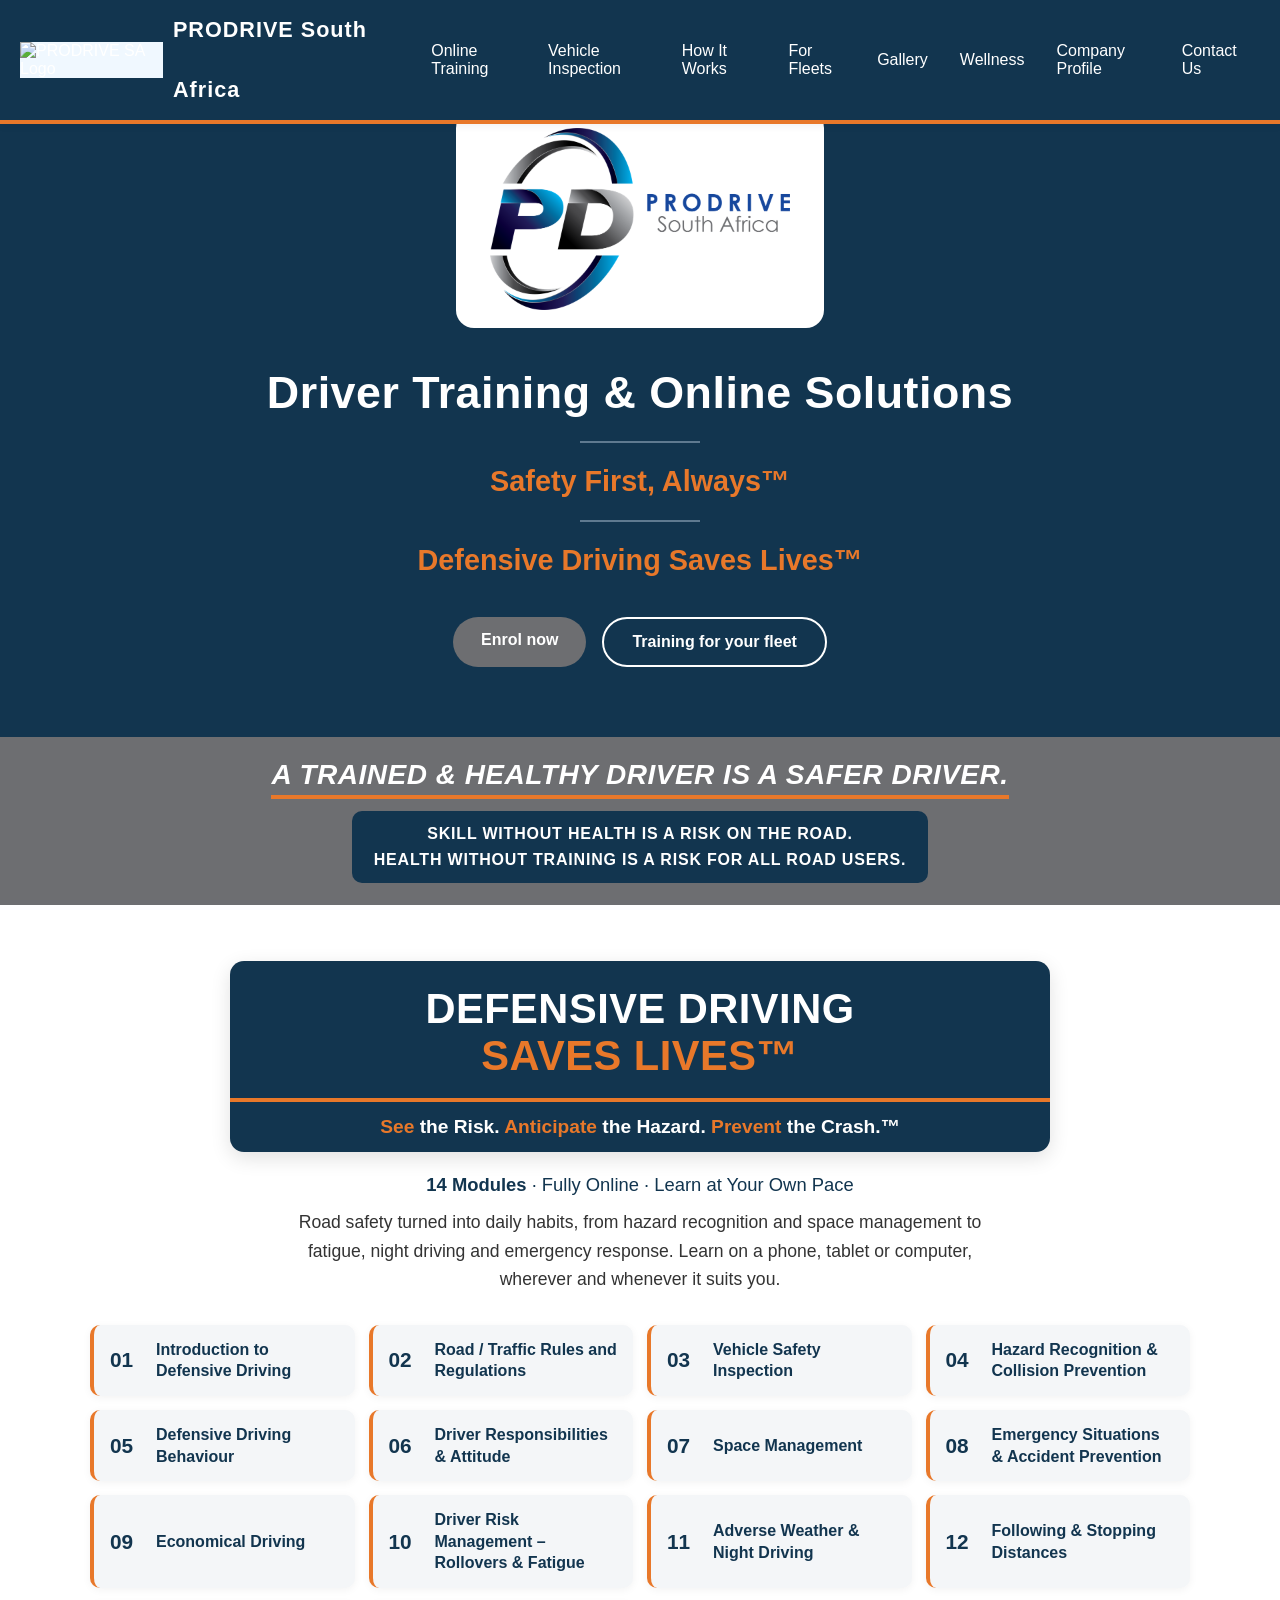
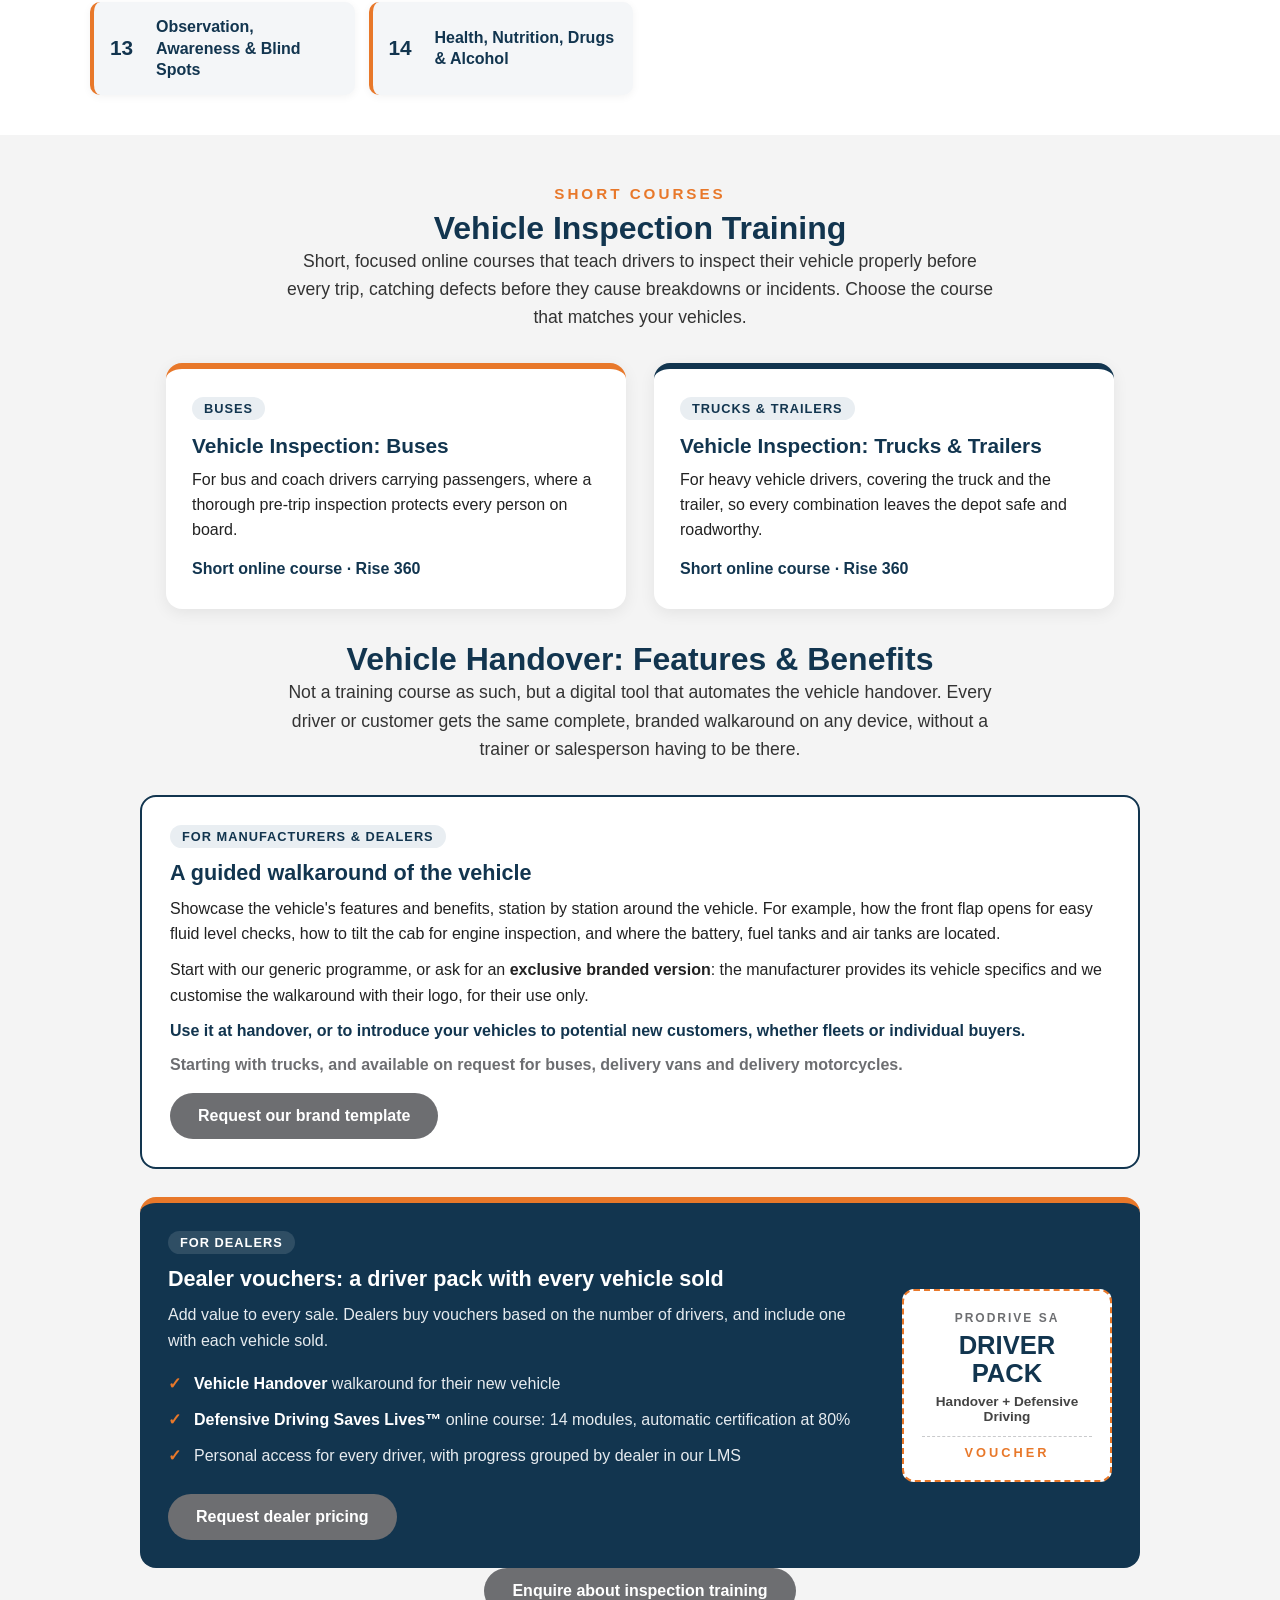
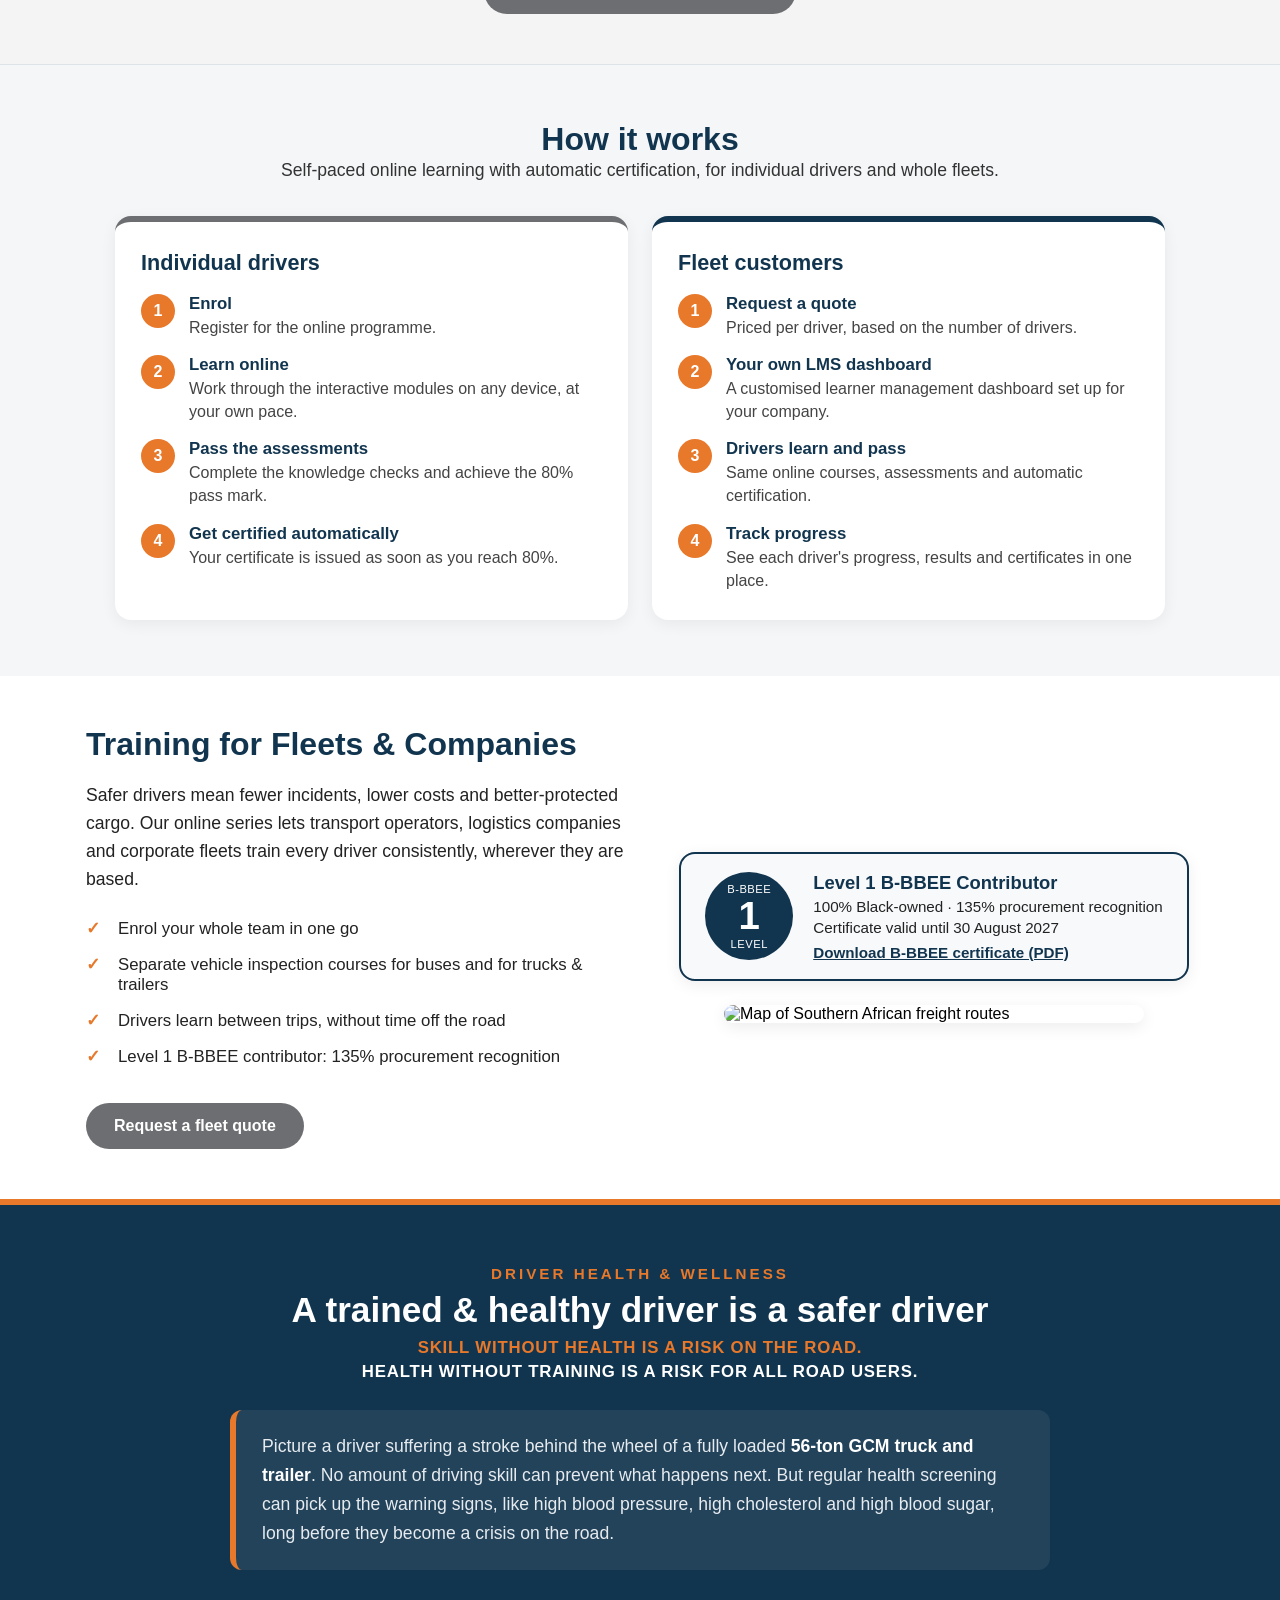
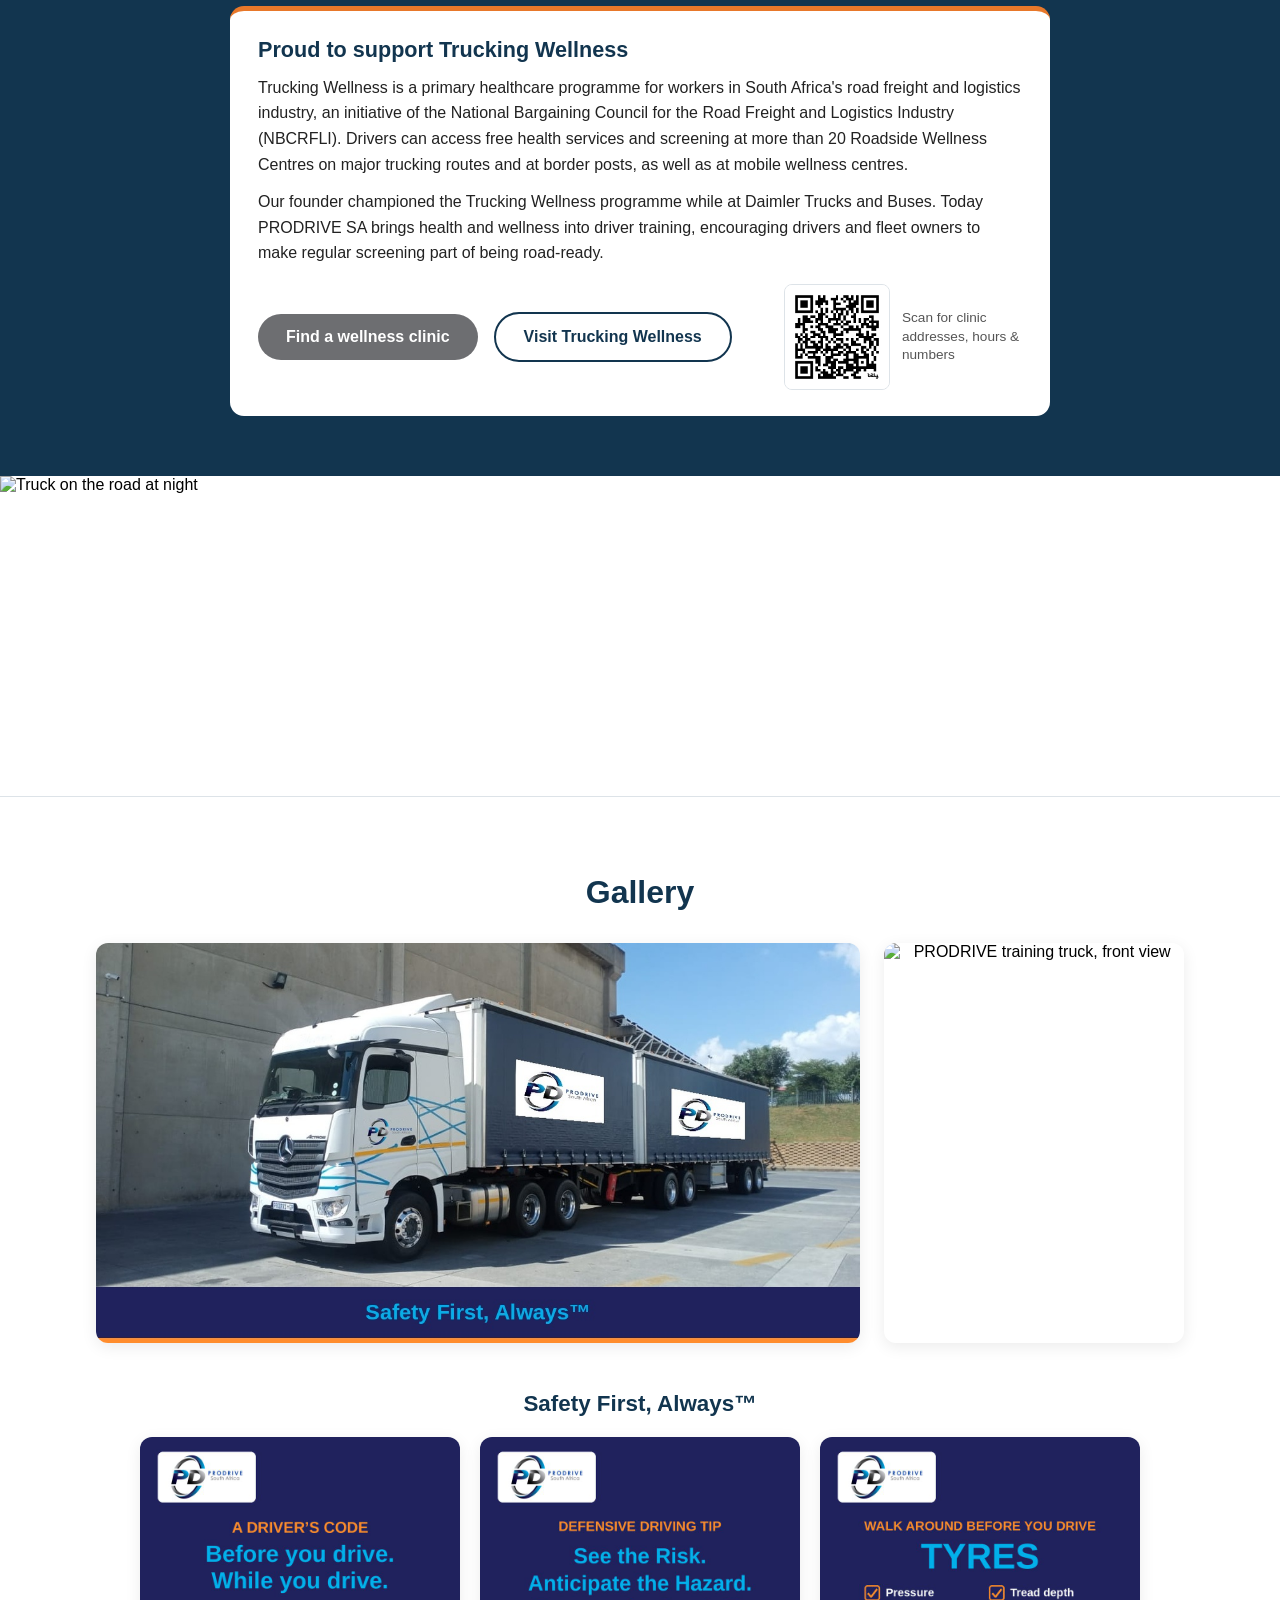
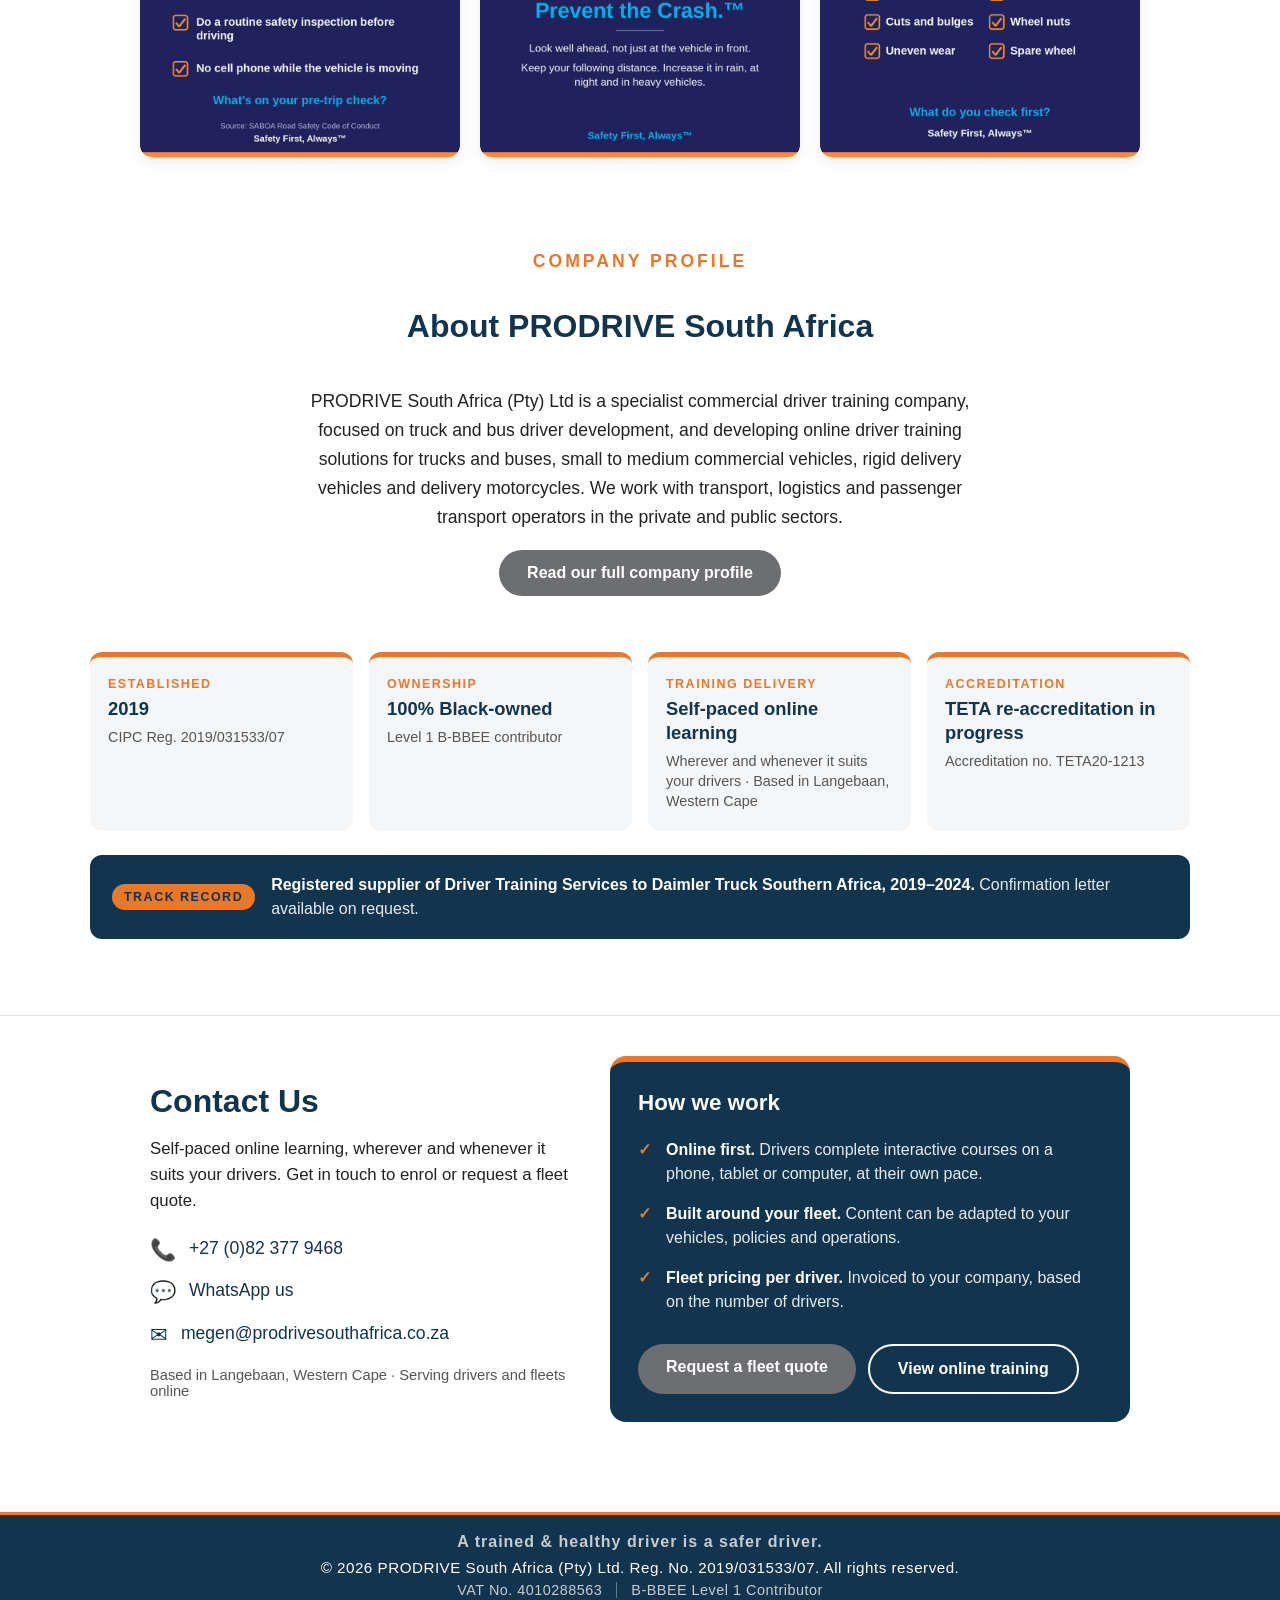
==== commit ab6e9702: "Footer: copyright line (legal links prepared, added once final) Co-Authored-By: Claude Opus 5.5 <nor" ====
--- a/index.html
+++ b/index.html
@@ -4,7 +4,7 @@
     <meta charset="UTF-8">
     <meta name="viewport" content="width=device-width, initial-scale=1.0">
     <title>PRODRIVE South Africa | Driver Training &amp; Online Solutions</title>
-    <meta name="description" content="PRODRIVE South Africa: heavy vehicle and defensive driver training. Level 1 B-BBEE contributor. Safety First, Always.">
+    <meta name="description" content="Online defensive driving and vehicle inspection training (buses, trucks and trailers) for professional and heavy vehicle drivers by PRODRIVE South Africa. Level 1 B-BBEE contributor.">
     <link rel="icon" href="favicon.ico" sizes="any">
     <link rel="apple-touch-icon" href="images/apple-touch-icon.png">
     <meta property="og:type" content="website">
@@ -19,7 +19,7 @@
 </head>
 <body>
   <nav>
-  <img src="images/prodrive-logo-image.png" alt="PRODRIVE SA Logo" class="nav-logo">
+  <a href="#hero-section"><img src="images/prodrive-logo-image.png" alt="PRODRIVE SA Logo" class="nav-logo"></a>
   <span class="nav-title">PRODRIVE South Africa</span>
   <div class="hamburger" id="hamburger">
     <span></span>
@@ -27,9 +27,11 @@
     <span></span>
   </div>
   <ul id="nav-list">
-    <li><a href="#hero-section">Home</a></li>
-    <li><a href="#courses-gallery">Online Training</a></li>
-    <li><a href="#image-gallery">Gallery</a></li>
+    <li><a href="#series-section">Online Training</a></li>
+    <li><a href="#inspection-section">Vehicle Inspection</a></li>
+    <li><a href="#how-section">How It Works</a></li>
+    <li><a href="#fleet-section">For Fleets</a></li>
+    <li><a href="#practical-section">Gallery</a></li>
     <li><a href="#wellness-section">Wellness</a></li>
     <li><a href="profile.html">Company Profile</a></li>
     <li><a href="#contact-section">Contact Us</a></li>
@@ -47,8 +49,9 @@
       <span class="hero-rule"></span>
       <p class="hero-line">Defensive Driving Saves Lives&trade;</p>
       <div class="hero-buttons">
-        <a class="btn btn-grey" href="mailto:megen@prodrivesouthafrica.co.za?subject=Register%20interest%20-%20PRODRIVE%20online%20training">Register your interest</a>
-        <a class="btn btn-outline" href="#contact-section">Contact us</a>
+        <!-- TODO before launch: point "Enrol now" at the Rise 360 / LMS enrolment link -->
+        <a class="btn btn-grey" href="mailto:megen@prodrivesouthafrica.co.za?subject=Defensive%20Driving%20Online%20Course%20-%20Enrolment">Enrol now</a>
+        <a class="btn btn-outline" href="#fleet-section">Training for your fleet</a>
       </div>
     </div>
   </section>
@@ -61,8 +64,7 @@
     </span>
   </a>
 
-  <section class="courses-gallery" id="courses-gallery">
-    <span class="soon-badge">Launching soon</span>
+  <section class="courses-gallery" id="series-section">
     <div class="series-banner">
       <h2 class="ddsl-title"><span class="ddsl-white">Defensive Driving</span><span class="ddsl-orange">Saves Lives&trade;</span></h2>
       <p class="ddsl-tagline"><span>See</span> the Risk. <span>Anticipate</span> the Hazard. <span>Prevent</span> the Crash.&trade;</p>
@@ -88,22 +90,29 @@
       <li class="module"><span class="module-number">13</span><span class="module-title">Observation, Awareness &amp; Blind Spots</span></li>
       <li class="module"><span class="module-number">14</span><span class="module-title">Health, Nutrition, Drugs &amp; Alcohol</span></li>
     </ol>
-
-    <h2 class="sub-programme">Vehicle Inspection Training</h2>
+  </section>
+
+  <section class="inspection-section" id="inspection-section">
+    <p class="series-kicker">SHORT COURSES</p>
+    <h2>Vehicle Inspection Training</h2>
     <p class="section-intro">
-      Short, focused online courses on inspecting your vehicle properly before every trip.
-      Separate courses for each vehicle type.
+      Short, focused online courses that teach drivers to inspect their vehicle properly before every trip,
+      catching defects before they cause breakdowns or incidents. Choose the course that matches your vehicles.
     </p>
     <div class="inspection-row">
       <div class="inspection-card">
         <span class="inspection-tag">Buses</span>
         <h3>Vehicle Inspection: Buses</h3>
         <p>For bus and coach drivers carrying passengers, where a thorough pre-trip inspection protects every person on board.</p>
+        <p class="inspection-meta">Short online course &middot; Rise 360</p>
+        <!-- TODO: add module list when finalised -->
       </div>
       <div class="inspection-card">
         <span class="inspection-tag">Trucks &amp; Trailers</span>
         <h3>Vehicle Inspection: Trucks &amp; Trailers</h3>
         <p>For heavy vehicle drivers, covering the truck and the trailer, so every combination leaves the depot safe and roadworthy.</p>
+        <p class="inspection-meta">Short online course &middot; Rise 360</p>
+        <!-- TODO: add module list when finalised -->
       </div>
     </div>
 
@@ -149,15 +158,7 @@
         <span class="vt-code">VOUCHER</span>
       </div>
     </div>
-
-    <div class="interest-box">
-      <p><strong>Want to be first in line?</strong> Register your interest and we'll let you know as soon as enrolment opens. Fleet operators can request a quote based on the number of drivers.</p>
-      <div class="interest-buttons">
-        <a class="btn btn-primary" href="mailto:megen@prodrivesouthafrica.co.za?subject=Register%20interest%20-%20PRODRIVE%20online%20training">Register your interest</a>
-        <a class="btn btn-outline" href="mailto:megen@prodrivesouthafrica.co.za?subject=Fleet%20quote%20request%20-%20PRODRIVE%20online%20training&amp;body=Good%20day%20PRODRIVE%2C%0A%0AWe%20would%20like%20a%20quote%20for%20driver%20training.%0A%0ACompany%20name%3A%0AContact%20person%3A%0APhone%20number%3A%0A%0ANumber%20of%20drivers%3A%0AVehicle%20type%20%28buses%20/%20trucks%20%26%20trailers%20/%20other%29%3A%0A%0ACourses%20required%20%28delete%20what%20doesn%27t%20apply%29%3A%0A-%20Defensive%20Driving%20Saves%20Lives%20Online%20Training%20%2814%20modules%29%0A-%20Vehicle%20Inspection%20Training%3A%20Buses%0A-%20Vehicle%20Inspection%20Training%3A%20Trucks%20%26%20Trailers%0A-%20Vehicle%20Handover%3A%20Features%20%26%20Benefits%0A%0APreferred%20start%20date%3A%0A%0AThank%20you%0A">Request a fleet quote</a>
-        <a class="btn btn-secondary" href="https://wa.me/27823779468?text=Hi%20PRODRIVE%2C%20I%27d%20like%20to%20register%20interest%20in%20your%20online%20training." target="_blank" rel="noopener">WhatsApp us</a>
-      </div>
-    </div>
+    <a class="btn btn-primary" href="mailto:megen@prodrivesouthafrica.co.za?subject=Vehicle%20Inspection%20Training%20Enquiry">Enquire about inspection training</a>
   </section>
 
   <section class="how2-section" id="how-section">
@@ -186,6 +187,40 @@
   </section>
 
 
+  <section class="fleet-section" id="fleet-section">
+    <div class="fleet-text">
+      <h2>Training for Fleets &amp; Companies</h2>
+      <p>
+        Safer drivers mean fewer incidents, lower costs and better-protected cargo. Our online series lets
+        transport operators, logistics companies and corporate fleets train every driver consistently,
+        wherever they are based.
+      </p>
+      <ul class="fleet-list">
+        <li>Enrol your whole team in one go</li>
+        <li>Separate vehicle inspection courses for buses and for trucks &amp; trailers</li>
+        <li>Drivers learn between trips, without time off the road</li>
+        <li>Level 1 B-BBEE contributor: 135% procurement recognition</li>
+      </ul>
+      <a class="btn btn-primary" href="mailto:megen@prodrivesouthafrica.co.za?subject=Fleet%20quote%20request%20-%20PRODRIVE%20online%20training&amp;body=Good%20day%20PRODRIVE%2C%0A%0AWe%20would%20like%20a%20quote%20for%20driver%20training.%0A%0ACompany%20name%3A%0AContact%20person%3A%0APhone%20number%3A%0A%0ANumber%20of%20drivers%3A%0AVehicle%20type%20%28buses%20/%20trucks%20%26%20trailers%20/%20other%29%3A%0A%0ACourses%20required%20%28delete%20what%20doesn%27t%20apply%29%3A%0A-%20Defensive%20Driving%20Saves%20Lives%20Online%20Training%20%2814%20modules%29%0A-%20Vehicle%20Inspection%20Training%3A%20Buses%0A-%20Vehicle%20Inspection%20Training%3A%20Trucks%20%26%20Trailers%0A-%20Vehicle%20Handover%3A%20Features%20%26%20Benefits%0A%0APreferred%20start%20date%3A%0A%0AThank%20you%0A">Request a fleet quote</a>
+    </div>
+    <div class="fleet-side">
+      <div class="bee-badge">
+        <div class="bee-level">
+          <span class="bee-level-label">B-BBEE</span>
+          <span class="bee-level-number">1</span>
+          <span class="bee-level-label">Level</span>
+        </div>
+        <div class="bee-details">
+          <strong>Level 1 B-BBEE Contributor</strong>
+          <span>100% Black-owned &middot; 135% procurement recognition</span>
+          <span>Certificate valid until 30 August 2027</span>
+          <a href="docs/PDSA_BEE_2026-2027.pdf" target="_blank" rel="noopener">Download B-BBEE certificate (PDF)</a>
+        </div>
+      </div>
+      <img src="images/southern-africa-routes.png" alt="Map of Southern African freight routes" class="routes-map">
+    </div>
+  </section>
+
   <section class="wellness-section" id="wellness-section">
     <p class="series-kicker">DRIVER HEALTH &amp; WELLNESS</p>
     <h2>A trained &amp; healthy driver is a safer driver</h2>
@@ -227,11 +262,12 @@
     </div>
   </section>
 
-  <img src="images/truckload-with-road-lights.jpg" 
-      alt="PRODRIVE Banner" class="full-width-banner">
-
-  <section class="image-gallery" id="image-gallery">
+  <img src="images/truckload-with-road-lights.jpg"
+      alt="Truck on the road at night" class="full-width-banner">
+
+  <section class="image-gallery" id="practical-section">
     <h2>Gallery</h2>
+    
     <div class="gallery-row">
       <img src="images/prodrive-truck-safety-first.jpg" alt="PRODRIVE South Africa truck and trailer: Safety First, Always" class="gallery-wide">
       <img src="images/prodrive-truck-front.jpg" alt="PRODRIVE training truck, front view">
@@ -243,6 +279,7 @@
       <img src="images/tip-tyres-walk-around.jpg" alt="Walk around before you drive, tyres: pressure, tread depth, cuts and bulges, wheel nuts, uneven wear, spare wheel" loading="lazy">
     </div>
   </section>
+
   <section class="about-section profile-section" id="about-section">
     <p class="series-kicker">COMPANY PROFILE</p>
     <h2>About PRODRIVE South Africa</h2>
@@ -265,19 +302,6 @@
       Confirmation letter available on request.</p>
     </div>
 
-    <div class="bee-badge">
-      <div class="bee-level">
-        <span class="bee-level-label">B-BBEE</span>
-        <span class="bee-level-number">1</span>
-        <span class="bee-level-label">Level</span>
-      </div>
-      <div class="bee-details">
-        <strong>Level 1 B-BBEE Contributor</strong>
-        <span>100% Black-owned &middot; 135% procurement recognition</span>
-        <span>Certificate valid until 30 August 2027</span>
-        <a href="docs/PDSA_BEE_2026-2027.pdf" target="_blank" rel="noopener">Download B-BBEE certificate (PDF)</a>
-      </div>
-    </div>
   </section>
 
   <section class="contact-section" id="contact-section">
@@ -328,4 +352,4 @@
   </footer>
   <script src="scripts/main.js"></script>
 </body>
-</html>+</html>
--- a/styles/main.css
+++ b/styles/main.css
@@ -101,7 +101,7 @@
 }
 
 /* Responsive styles */
-@media (max-width: 768px) {
+@media (max-width: 1100px) {
   nav ul {
     flex-direction: column;
     background: #12354f;
@@ -441,7 +441,7 @@
   border: 2px solid #12354f;
   border-radius: 16px;
   padding: 18px 24px;
-  margin: 8px 0 40px 0;
+  margin: 0;
   max-width: 520px;
   text-align: left;
   box-shadow: 0 4px 16px rgba(0,0,0,0.07);
@@ -467,6 +467,168 @@
   .bee-badge { flex-direction: column; text-align: center; padding: 18px 16px; }
 }
 
+/* ---------- Online transition: shared ---------- */
+.hero-content h1 { color: #12354f; }
+.hero .subtitle { color: #12354f; }
+.hero .tagline {
+  color: #12354f;
+  font-weight: 700;
+  letter-spacing: 2px;
+  margin: 12px 0 28px;
+}
+.hero-buttons { display: flex; gap: 16px; justify-content: center; flex-wrap: wrap; }
+.btn {
+  display: inline-block;
+  padding: 14px 28px;
+  border-radius: 999px;
+  font-weight: 700;
+  text-decoration: none;
+  transition: transform 0.2s, box-shadow 0.2s, background 0.2s;
+}
+.btn:hover { transform: translateY(-2px); box-shadow: 0 6px 18px rgba(0,0,0,0.15); }
+.btn-primary { background: #12354f; color: #fff; }
+.btn-primary:hover { background: #0d2a40; }
+.btn-secondary { background: #fff; color: #12354f; border: 2px solid #12354f; }
+.section-intro {
+  max-width: 720px;
+  margin: -12px auto 32px;
+  color: #333;
+  font-size: 1.1rem;
+  line-height: 1.6;
+}
+
+/* ---------- How it works ---------- */
+.how-section {
+  background: #12354f;
+  color: #fff;
+  padding: 50px 20px;
+  text-align: center;
+}
+.how-section h2 { font-size: 2rem; margin: 0 0 32px; }
+.steps {
+  list-style: none;
+  margin: 0 auto;
+  padding: 0;
+  max-width: 1100px;
+  display: grid;
+  grid-template-columns: repeat(4, 1fr);
+  gap: 24px;
+}
+.step {
+  background: rgba(255,255,255,0.08);
+  border-radius: 16px;
+  padding: 28px 20px;
+}
+.step-number {
+  display: inline-flex;
+  align-items: center;
+  justify-content: center;
+  width: 48px;
+  height: 48px;
+  border-radius: 50%;
+  background: #e8782a;
+  color: #12354f;
+  font-weight: 800;
+  font-size: 1.3rem;
+}
+.step h3 { margin: 16px 0 8px; font-size: 1.2rem; }
+.step p { margin: 0; opacity: 0.9; line-height: 1.5; }
+
+/* ---------- Fleets ---------- */
+.fleet-section {
+  background: #fff;
+  padding: 50px 20px;
+  display: flex;
+  gap: 48px;
+  justify-content: center;
+  align-items: center;
+  flex-wrap: wrap;
+}
+.fleet-text { flex: 1 1 380px; max-width: 540px; }
+.fleet-text h2 { color: #12354f; font-size: 2rem; margin: 0 0 16px; }
+.fleet-text p { color: #222; font-size: 1.1rem; line-height: 1.6; }
+.fleet-list { padding: 0; margin: 0 0 28px; list-style: none; }
+.fleet-list li {
+  position: relative;
+  padding: 8px 0 8px 32px;
+  font-size: 1.05rem;
+  color: #222;
+}
+.fleet-list li::before {
+  content: "\2713";
+  position: absolute;
+  left: 0;
+  top: 7px;
+  color: #12354f;
+  font-weight: 800;
+}
+.fleet-side { flex: 1 1 380px; max-width: 520px; display: flex; flex-direction: column; gap: 24px; align-items: center; }
+.routes-map {
+  width: 100%;
+  max-width: 420px;
+  border-radius: 12px;
+  box-shadow: 0 4px 16px rgba(0,0,0,0.08);
+}
+
+@media (max-width: 900px) {
+  .steps { grid-template-columns: repeat(2, 1fr); }
+}
+@media (max-width: 520px) {
+  .steps { grid-template-columns: 1fr; }
+  .fleet-text { text-align: center; }
+  .fleet-list li { text-align: left; }
+}
+
+/* ---------- 14-module grid ---------- */
+.series-kicker { color: #12354f; font-weight: 800; letter-spacing: 3px; margin: 0 0 8px; font-size: 0.95rem; }
+.courses-gallery h2 { margin-top: 0; margin-bottom: 12px; }
+.series-count { color: #12354f; font-size: 1.15rem; margin: 0 0 24px; }
+.module-grid {
+  list-style: none;
+  margin: 0 auto;
+  padding: 0;
+  max-width: 1100px;
+  display: grid;
+  grid-template-columns: repeat(auto-fill, minmax(250px, 1fr));
+  gap: 14px;
+  text-align: left;
+}
+.module {
+  display: flex;
+  align-items: center;
+  gap: 14px;
+  background: #f4f4f4;
+  border-left: 4px solid #12354f;
+  border-radius: 10px;
+  padding: 14px 16px;
+  box-shadow: 0 2px 8px rgba(0,0,0,0.05);
+}
+.module-number { font-weight: 800; font-size: 1.3rem; color: #12354f; min-width: 32px; }
+.module-title { color: #12354f; font-weight: 600; line-height: 1.35; }
+
+/* ---------- Vehicle inspection ---------- */
+.inspection-section { background: #f4f4f4; padding: 50px 20px; text-align: center; }
+.inspection-section h2 { color: #12354f; font-size: 2rem; margin: 0 0 12px; }
+.inspection-row {
+  display: flex; gap: 28px; justify-content: center; flex-wrap: wrap;
+  max-width: 1000px; margin: 0 auto 32px;
+}
+.inspection-card {
+  flex: 1 1 320px; max-width: 460px;
+  background: #fff; border-radius: 16px; padding: 28px 26px;
+  text-align: left; border-top: 6px solid #12354f;
+  box-shadow: 0 4px 16px rgba(0,0,0,0.07);
+}
+.inspection-card:nth-child(2) { border-top-color: #12354f; }
+.inspection-tag {
+  display: inline-block; background: #e9eef2; color: #12354f;
+  font-weight: 700; font-size: 0.8rem; letter-spacing: 1px; text-transform: uppercase;
+  padding: 4px 12px; border-radius: 999px;
+}
+.inspection-card h3 { color: #12354f; font-size: 1.3rem; margin: 14px 0 10px; }
+.inspection-card p { color: #222; line-height: 1.55; margin: 0 0 10px; }
+.inspection-card .inspection-meta { color: #12354f; font-weight: 600; margin: 14px 0 0; }
+
 /* Gallery: wide photo shown uncropped */
 .gallery-row img.gallery-wide {
   width: auto;
@@ -519,56 +681,6 @@
 
 /* Keep cards inside the screen on phones */
 .course-card, .inspection-card, .step, .module { box-sizing: border-box; }
-
-/* ---------- Programmes (launching soon) ---------- */
-.soon-badge {
-  display: inline-block; background: #e8782a; color: #12354f;
-  font-weight: 800; font-size: 0.8rem; letter-spacing: 1px; text-transform: uppercase;
-  padding: 6px 14px; border-radius: 999px; margin-bottom: 14px;
-}
-.series-kicker { color: #12354f; font-weight: 800; letter-spacing: 3px; margin: 0 0 8px; font-size: 0.95rem; }
-.courses-gallery h2 { margin-top: 0; margin-bottom: 12px; }
-.courses-gallery h2.sub-programme { margin-top: 56px; }
-.series-count { color: #12354f; font-size: 1.15rem; margin: 0 0 20px; }
-.section-intro { max-width: 720px; margin: 0 auto 28px; color: #333; font-size: 1.1rem; line-height: 1.6; }
-.module-grid {
-  list-style: none; margin: 0 auto; padding: 0; max-width: 1100px;
-  display: grid; grid-template-columns: repeat(auto-fill, minmax(250px, 1fr)); gap: 14px; text-align: left;
-}
-.module {
-  display: flex; align-items: center; gap: 14px; background: #f4f4f4;
-  border-left: 4px solid #12354f; border-radius: 10px; padding: 14px 16px;
-  box-shadow: 0 2px 8px rgba(0,0,0,0.05); box-sizing: border-box;
-}
-.module-number { font-weight: 800; font-size: 1.3rem; color: #12354f; min-width: 32px; }
-.module-title { color: #12354f; font-weight: 600; line-height: 1.35; }
-.inspection-row { display: flex; gap: 28px; justify-content: center; flex-wrap: wrap; max-width: 1000px; margin: 0 auto; }
-.inspection-card {
-  flex: 1 1 320px; max-width: 460px; box-sizing: border-box;
-  background: #f4f4f4; border-radius: 16px; padding: 28px 26px; text-align: left;
-  border-top: 6px solid #12354f; box-shadow: 0 4px 16px rgba(0,0,0,0.07);
-}
-.inspection-card:nth-child(2) { border-top-color: #12354f; }
-.inspection-tag {
-  display: inline-block; background: #e9eef2; color: #12354f; font-weight: 700; font-size: 0.8rem;
-  letter-spacing: 1px; text-transform: uppercase; padding: 4px 12px; border-radius: 999px;
-}
-.inspection-card h3 { color: #12354f; font-size: 1.3rem; margin: 14px 0 10px; }
-.inspection-card p { color: #222; line-height: 1.55; margin: 0; }
-.interest-box {
-  max-width: 760px; margin: 48px auto 0; padding: 28px 24px; box-sizing: border-box;
-  background: #12354f; color: #fff; border-radius: 16px;
-}
-.interest-box p { margin: 0 0 20px; font-size: 1.1rem; line-height: 1.5; }
-.interest-buttons { display: flex; gap: 14px; justify-content: center; flex-wrap: wrap; }
-.btn {
-  display: inline-block; padding: 14px 28px; border-radius: 999px; font-weight: 700; text-decoration: none;
-  transition: transform 0.2s, box-shadow 0.2s, background 0.2s;
-}
-.btn:hover { transform: translateY(-2px); box-shadow: 0 6px 18px rgba(0,0,0,0.15); }
-.btn-primary { background: #12354f; color: #fff; }
-.btn-primary:hover { background: #0d2a40; }
-.btn-secondary { background: #fff; color: #12354f; border: 2px solid #fff; }
 
 /* ===== Brand colours (from ProDrive social graphics) ===== */
 :root { --pd-navy: #12354f; --pd-sky: #ffffff; --pd-orange: #e8782a; }
@@ -593,7 +705,6 @@
 .inspection-card:nth-child(2) { border-top-color: var(--pd-navy); }
 .inspection-card h3, .tips-heading { color: var(--pd-navy); }
 .fleet-list li::before { color: var(--pd-orange); }
-
 /* ===== Hero in the style of the series banner ===== */
 .hero.hero-brand {
   background: var(--pd-navy);
@@ -893,6 +1004,9 @@
   .ddsl-tagline { font-size: 1rem; }
 }
 
+.steps { grid-template-columns: repeat(3, 1fr); max-width: 900px; }
+@media (max-width: 700px) { .steps { grid-template-columns: 1fr; } }
+
 /* Series banner: colours from the Defensive Driving Saves Lives workbooks */
 :root { --series-navy: #12354f; --series-orange: #e8782a; }
 .series-banner {
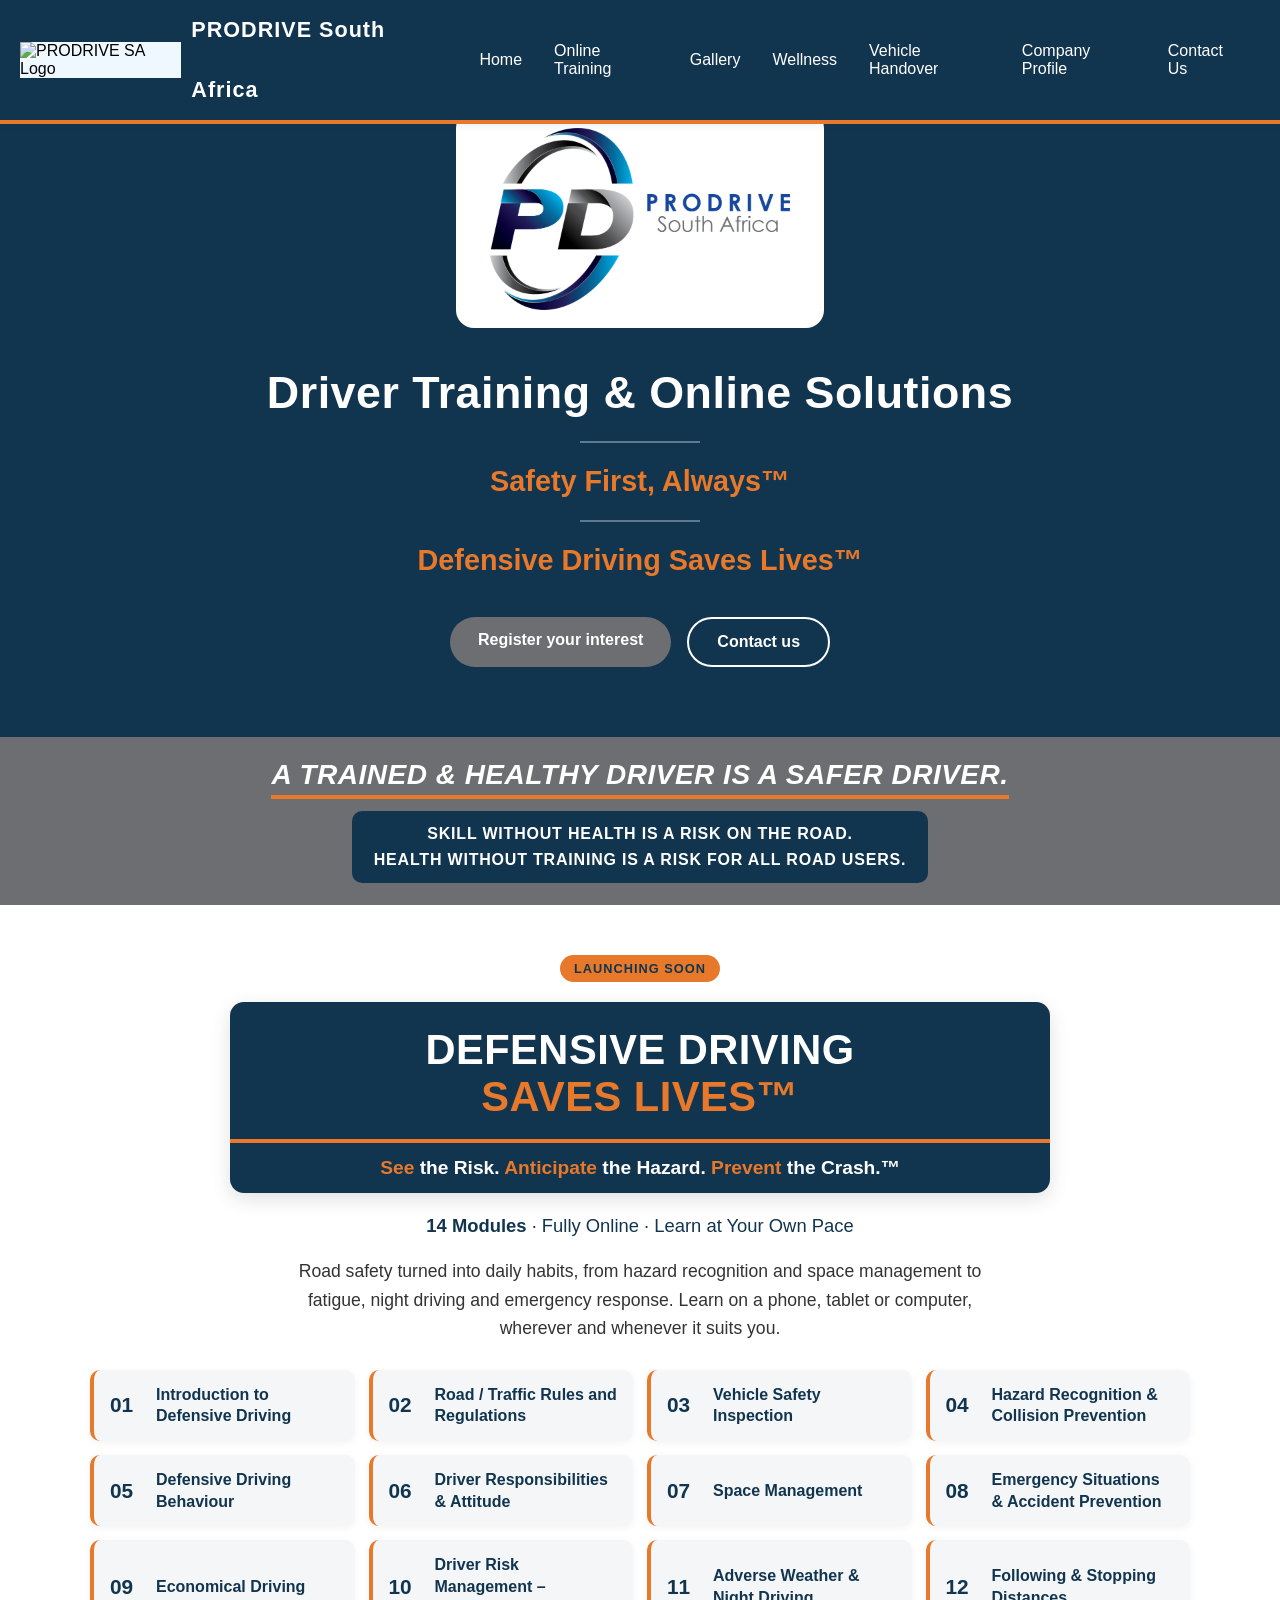
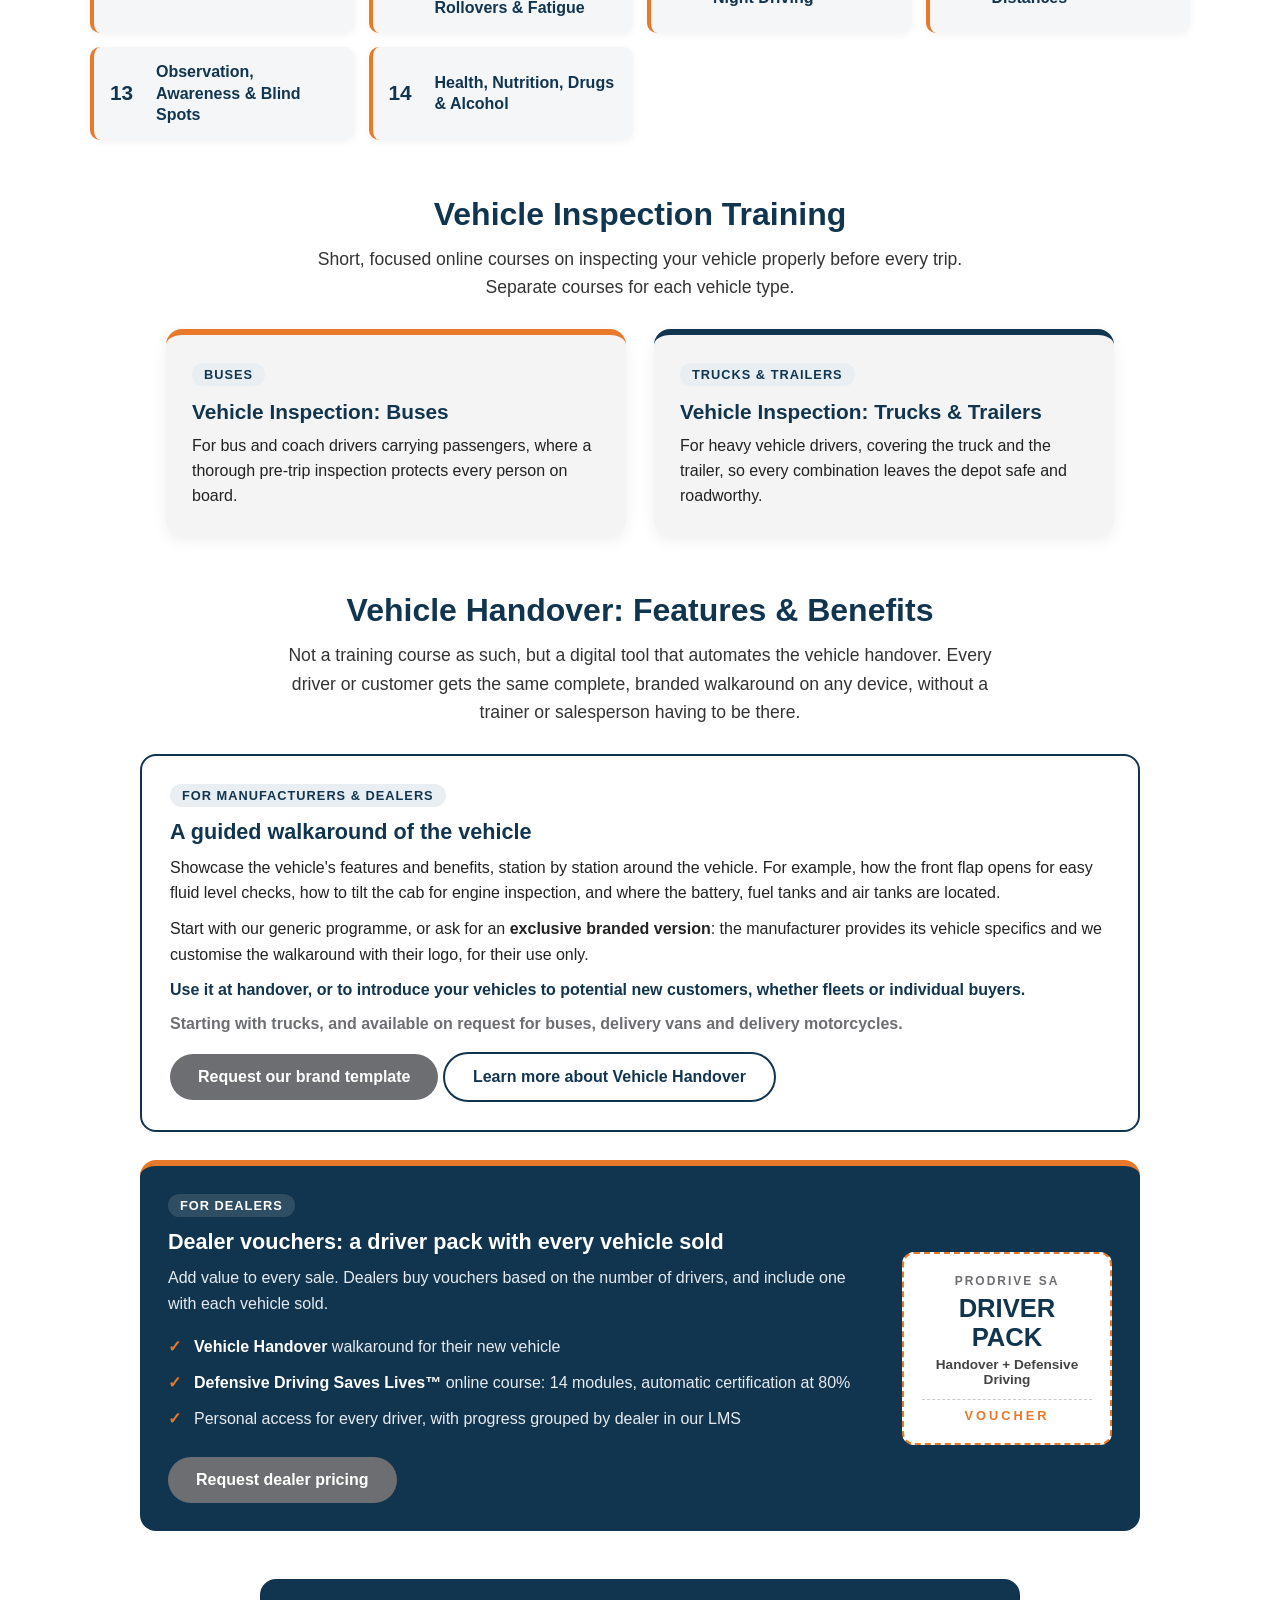
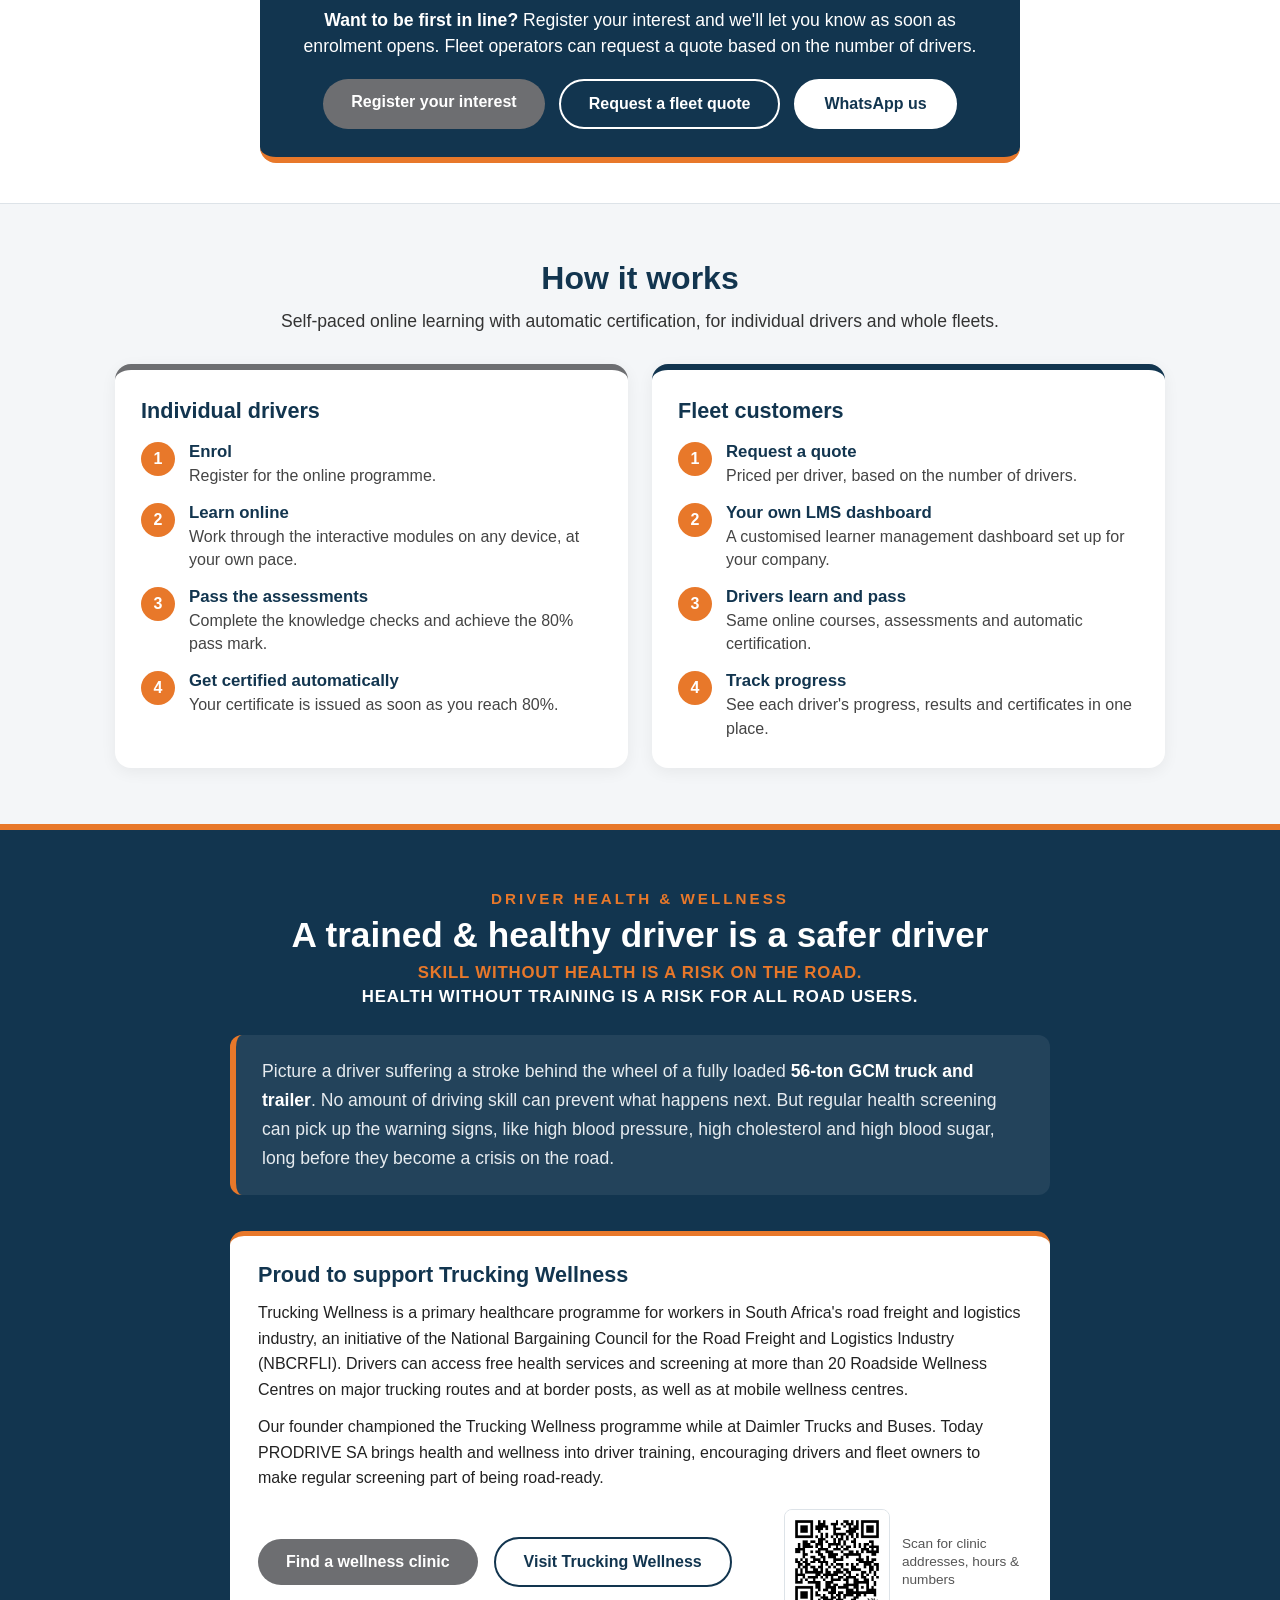
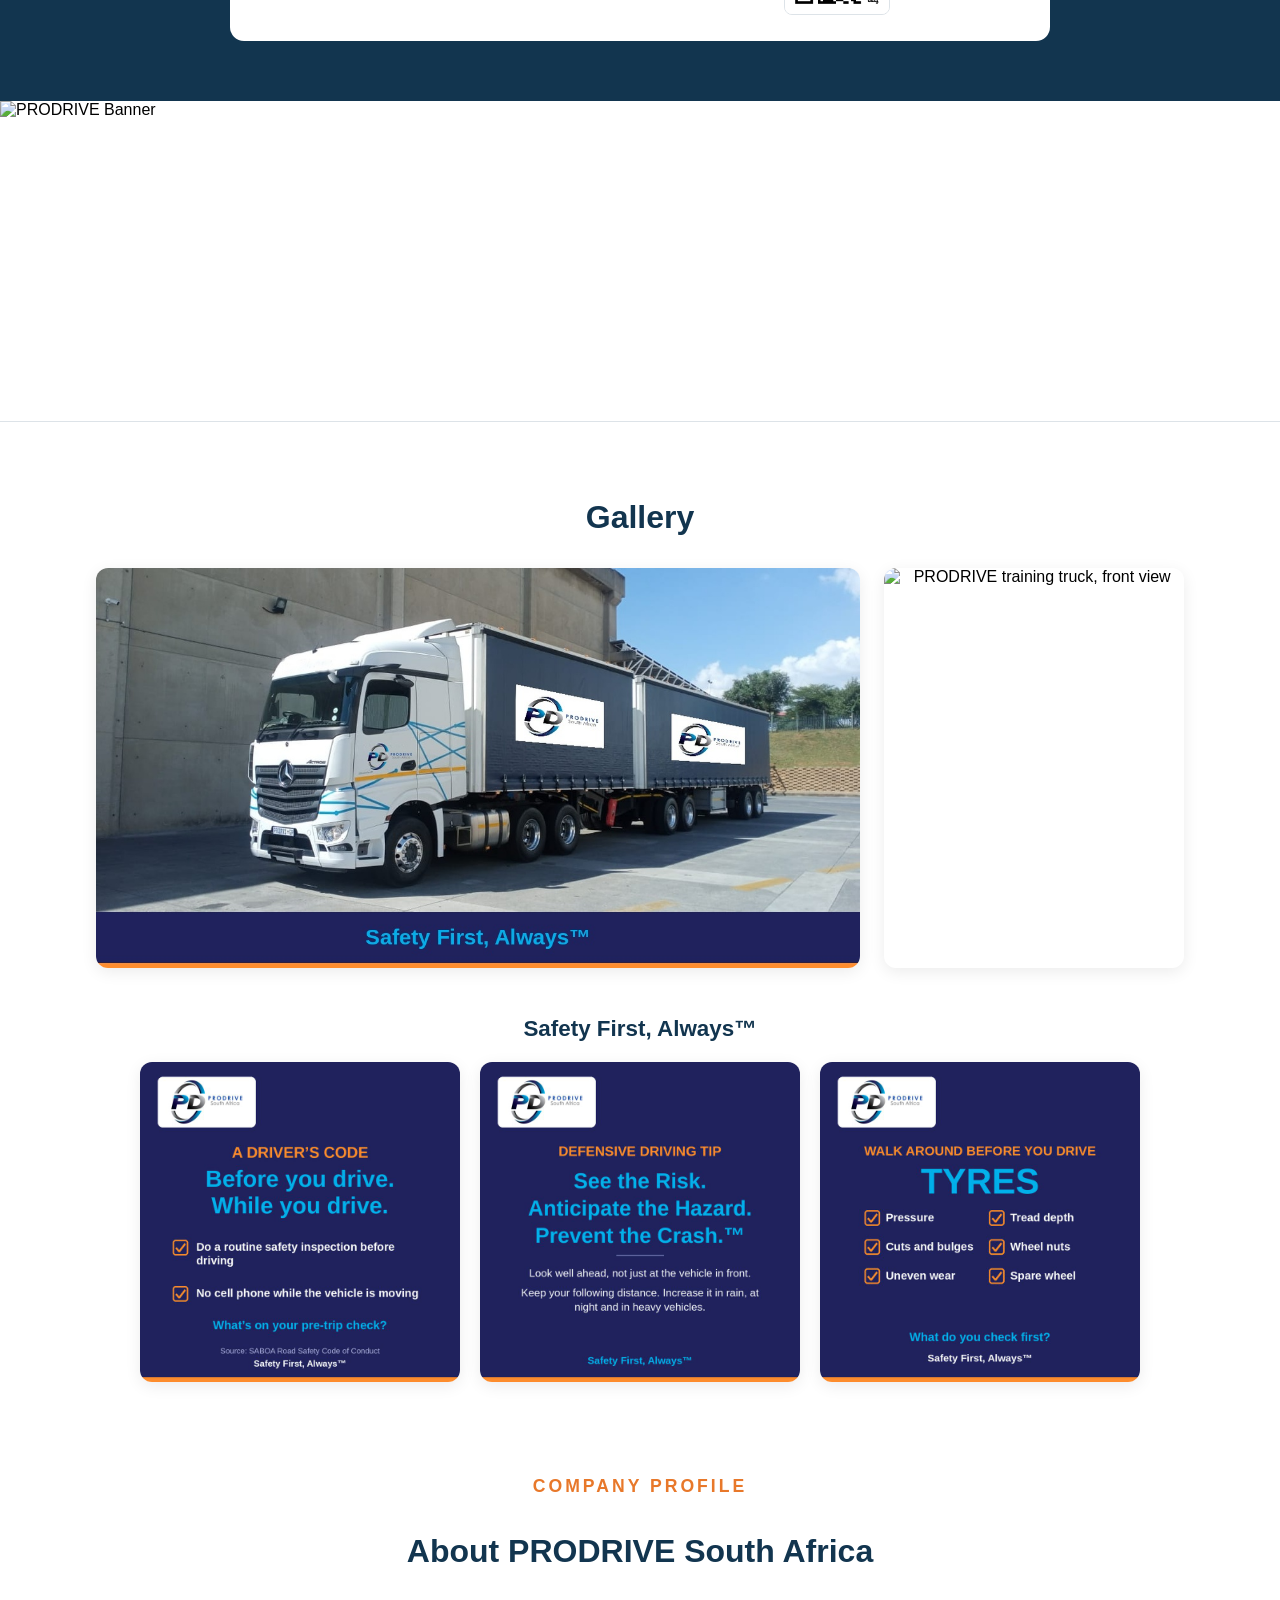
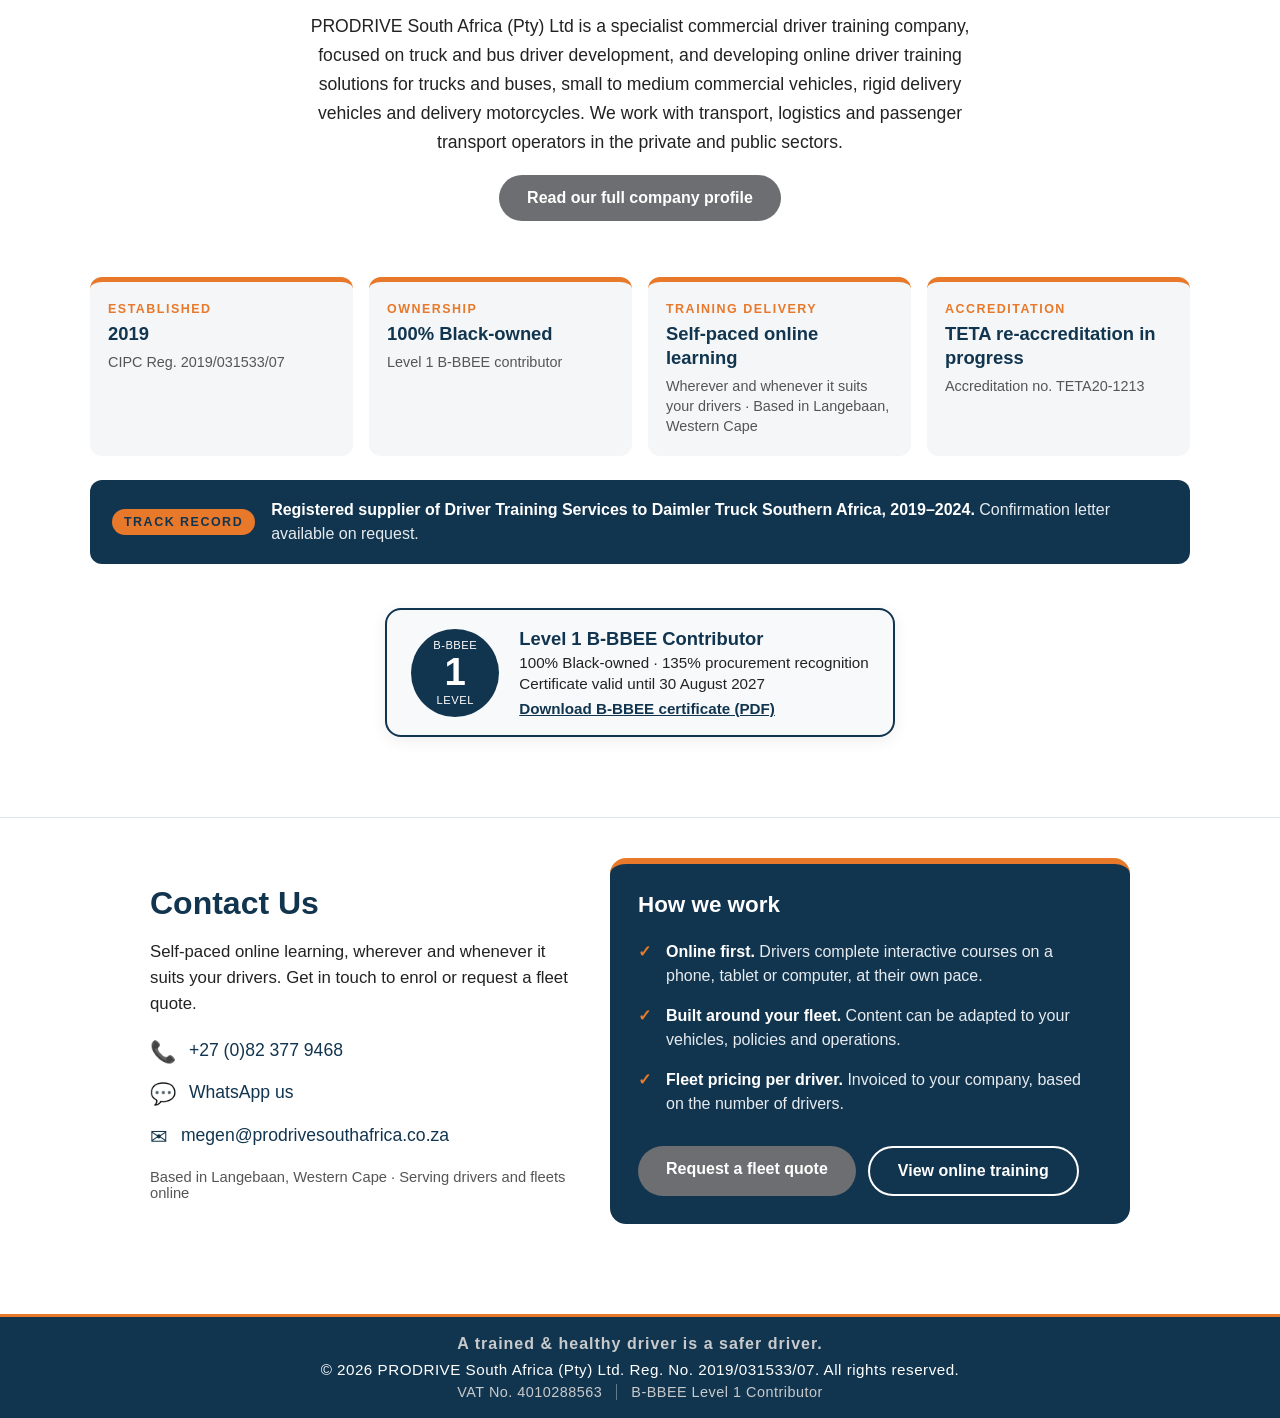
==== commit 05c42269: "Add Vehicle Handover page with interactive walkaround; menu link on all pages Co-Authored-By: Claude" ====
--- a/index.html
+++ b/index.html
@@ -4,7 +4,7 @@
     <meta charset="UTF-8">
     <meta name="viewport" content="width=device-width, initial-scale=1.0">
     <title>PRODRIVE South Africa | Driver Training &amp; Online Solutions</title>
-    <meta name="description" content="Online defensive driving and vehicle inspection training (buses, trucks and trailers) for professional and heavy vehicle drivers by PRODRIVE South Africa. Level 1 B-BBEE contributor.">
+    <meta name="description" content="PRODRIVE South Africa: heavy vehicle and defensive driver training. Level 1 B-BBEE contributor. Safety First, Always.">
     <link rel="icon" href="favicon.ico" sizes="any">
     <link rel="apple-touch-icon" href="images/apple-touch-icon.png">
     <meta property="og:type" content="website">
@@ -19,7 +19,7 @@
 </head>
 <body>
   <nav>
-  <a href="#hero-section"><img src="images/prodrive-logo-image.png" alt="PRODRIVE SA Logo" class="nav-logo"></a>
+  <img src="images/prodrive-logo-image.png" alt="PRODRIVE SA Logo" class="nav-logo">
   <span class="nav-title">PRODRIVE South Africa</span>
   <div class="hamburger" id="hamburger">
     <span></span>
@@ -27,12 +27,11 @@
     <span></span>
   </div>
   <ul id="nav-list">
-    <li><a href="#series-section">Online Training</a></li>
-    <li><a href="#inspection-section">Vehicle Inspection</a></li>
-    <li><a href="#how-section">How It Works</a></li>
-    <li><a href="#fleet-section">For Fleets</a></li>
-    <li><a href="#practical-section">Gallery</a></li>
+    <li><a href="#hero-section">Home</a></li>
+    <li><a href="#courses-gallery">Online Training</a></li>
+    <li><a href="#image-gallery">Gallery</a></li>
     <li><a href="#wellness-section">Wellness</a></li>
+    <li><a href="vehicle-handover.html">Vehicle Handover</a></li>
     <li><a href="profile.html">Company Profile</a></li>
     <li><a href="#contact-section">Contact Us</a></li>
   </ul>
@@ -49,9 +48,8 @@
       <span class="hero-rule"></span>
       <p class="hero-line">Defensive Driving Saves Lives&trade;</p>
       <div class="hero-buttons">
-        <!-- TODO before launch: point "Enrol now" at the Rise 360 / LMS enrolment link -->
-        <a class="btn btn-grey" href="mailto:megen@prodrivesouthafrica.co.za?subject=Defensive%20Driving%20Online%20Course%20-%20Enrolment">Enrol now</a>
-        <a class="btn btn-outline" href="#fleet-section">Training for your fleet</a>
+        <a class="btn btn-grey" href="mailto:megen@prodrivesouthafrica.co.za?subject=Register%20interest%20-%20PRODRIVE%20online%20training">Register your interest</a>
+        <a class="btn btn-outline" href="#contact-section">Contact us</a>
       </div>
     </div>
   </section>
@@ -64,7 +62,8 @@
     </span>
   </a>
 
-  <section class="courses-gallery" id="series-section">
+  <section class="courses-gallery" id="courses-gallery">
+    <span class="soon-badge">Launching soon</span>
     <div class="series-banner">
       <h2 class="ddsl-title"><span class="ddsl-white">Defensive Driving</span><span class="ddsl-orange">Saves Lives&trade;</span></h2>
       <p class="ddsl-tagline"><span>See</span> the Risk. <span>Anticipate</span> the Hazard. <span>Prevent</span> the Crash.&trade;</p>
@@ -90,29 +89,22 @@
       <li class="module"><span class="module-number">13</span><span class="module-title">Observation, Awareness &amp; Blind Spots</span></li>
       <li class="module"><span class="module-number">14</span><span class="module-title">Health, Nutrition, Drugs &amp; Alcohol</span></li>
     </ol>
-  </section>
-
-  <section class="inspection-section" id="inspection-section">
-    <p class="series-kicker">SHORT COURSES</p>
-    <h2>Vehicle Inspection Training</h2>
+
+    <h2 class="sub-programme">Vehicle Inspection Training</h2>
     <p class="section-intro">
-      Short, focused online courses that teach drivers to inspect their vehicle properly before every trip,
-      catching defects before they cause breakdowns or incidents. Choose the course that matches your vehicles.
+      Short, focused online courses on inspecting your vehicle properly before every trip.
+      Separate courses for each vehicle type.
     </p>
     <div class="inspection-row">
       <div class="inspection-card">
         <span class="inspection-tag">Buses</span>
         <h3>Vehicle Inspection: Buses</h3>
         <p>For bus and coach drivers carrying passengers, where a thorough pre-trip inspection protects every person on board.</p>
-        <p class="inspection-meta">Short online course &middot; Rise 360</p>
-        <!-- TODO: add module list when finalised -->
       </div>
       <div class="inspection-card">
         <span class="inspection-tag">Trucks &amp; Trailers</span>
         <h3>Vehicle Inspection: Trucks &amp; Trailers</h3>
         <p>For heavy vehicle drivers, covering the truck and the trailer, so every combination leaves the depot safe and roadworthy.</p>
-        <p class="inspection-meta">Short online course &middot; Rise 360</p>
-        <!-- TODO: add module list when finalised -->
       </div>
     </div>
 
@@ -136,6 +128,7 @@
         <p class="handover-use"><strong>Use it at handover, or to introduce your vehicles to potential new customers, whether fleets or individual buyers.</strong></p>
         <p class="handover-note">Starting with trucks, and available on request for buses, delivery vans and delivery motorcycles.</p>
         <a class="btn btn-primary handover-btn" href="mailto:megen@prodrivesouthafrica.co.za?subject=Request%3A%20Vehicle%20Handover%20brand%20template&amp;body=Good%20day%20PRODRIVE%2C%0A%0APlease%20send%20us%20your%20Vehicle%20Handover%20brand%20template.%0A%0ACompany%3A%0AContact%20person%3A%0APhone%20number%3A%0AVehicle%20brand%20and%20models%3A%0A%0AThank%20you%0A">Request our brand template</a>
+        <a class="btn btn-ghost handover-btn" href="vehicle-handover.html">Learn more about Vehicle Handover</a>
       </div>
     </div>
 
@@ -158,7 +151,15 @@
         <span class="vt-code">VOUCHER</span>
       </div>
     </div>
-    <a class="btn btn-primary" href="mailto:megen@prodrivesouthafrica.co.za?subject=Vehicle%20Inspection%20Training%20Enquiry">Enquire about inspection training</a>
+
+    <div class="interest-box">
+      <p><strong>Want to be first in line?</strong> Register your interest and we'll let you know as soon as enrolment opens. Fleet operators can request a quote based on the number of drivers.</p>
+      <div class="interest-buttons">
+        <a class="btn btn-primary" href="mailto:megen@prodrivesouthafrica.co.za?subject=Register%20interest%20-%20PRODRIVE%20online%20training">Register your interest</a>
+        <a class="btn btn-outline" href="mailto:megen@prodrivesouthafrica.co.za?subject=Fleet%20quote%20request%20-%20PRODRIVE%20online%20training&amp;body=Good%20day%20PRODRIVE%2C%0A%0AWe%20would%20like%20a%20quote%20for%20driver%20training.%0A%0ACompany%20name%3A%0AContact%20person%3A%0APhone%20number%3A%0A%0ANumber%20of%20drivers%3A%0AVehicle%20type%20%28buses%20/%20trucks%20%26%20trailers%20/%20other%29%3A%0A%0ACourses%20required%20%28delete%20what%20doesn%27t%20apply%29%3A%0A-%20Defensive%20Driving%20Saves%20Lives%20Online%20Training%20%2814%20modules%29%0A-%20Vehicle%20Inspection%20Training%3A%20Buses%0A-%20Vehicle%20Inspection%20Training%3A%20Trucks%20%26%20Trailers%0A-%20Vehicle%20Handover%3A%20Features%20%26%20Benefits%0A%0APreferred%20start%20date%3A%0A%0AThank%20you%0A">Request a fleet quote</a>
+        <a class="btn btn-secondary" href="https://wa.me/27823779468?text=Hi%20PRODRIVE%2C%20I%27d%20like%20to%20register%20interest%20in%20your%20online%20training." target="_blank" rel="noopener">WhatsApp us</a>
+      </div>
+    </div>
   </section>
 
   <section class="how2-section" id="how-section">
@@ -187,40 +188,6 @@
   </section>
 
 
-  <section class="fleet-section" id="fleet-section">
-    <div class="fleet-text">
-      <h2>Training for Fleets &amp; Companies</h2>
-      <p>
-        Safer drivers mean fewer incidents, lower costs and better-protected cargo. Our online series lets
-        transport operators, logistics companies and corporate fleets train every driver consistently,
-        wherever they are based.
-      </p>
-      <ul class="fleet-list">
-        <li>Enrol your whole team in one go</li>
-        <li>Separate vehicle inspection courses for buses and for trucks &amp; trailers</li>
-        <li>Drivers learn between trips, without time off the road</li>
-        <li>Level 1 B-BBEE contributor: 135% procurement recognition</li>
-      </ul>
-      <a class="btn btn-primary" href="mailto:megen@prodrivesouthafrica.co.za?subject=Fleet%20quote%20request%20-%20PRODRIVE%20online%20training&amp;body=Good%20day%20PRODRIVE%2C%0A%0AWe%20would%20like%20a%20quote%20for%20driver%20training.%0A%0ACompany%20name%3A%0AContact%20person%3A%0APhone%20number%3A%0A%0ANumber%20of%20drivers%3A%0AVehicle%20type%20%28buses%20/%20trucks%20%26%20trailers%20/%20other%29%3A%0A%0ACourses%20required%20%28delete%20what%20doesn%27t%20apply%29%3A%0A-%20Defensive%20Driving%20Saves%20Lives%20Online%20Training%20%2814%20modules%29%0A-%20Vehicle%20Inspection%20Training%3A%20Buses%0A-%20Vehicle%20Inspection%20Training%3A%20Trucks%20%26%20Trailers%0A-%20Vehicle%20Handover%3A%20Features%20%26%20Benefits%0A%0APreferred%20start%20date%3A%0A%0AThank%20you%0A">Request a fleet quote</a>
-    </div>
-    <div class="fleet-side">
-      <div class="bee-badge">
-        <div class="bee-level">
-          <span class="bee-level-label">B-BBEE</span>
-          <span class="bee-level-number">1</span>
-          <span class="bee-level-label">Level</span>
-        </div>
-        <div class="bee-details">
-          <strong>Level 1 B-BBEE Contributor</strong>
-          <span>100% Black-owned &middot; 135% procurement recognition</span>
-          <span>Certificate valid until 30 August 2027</span>
-          <a href="docs/PDSA_BEE_2026-2027.pdf" target="_blank" rel="noopener">Download B-BBEE certificate (PDF)</a>
-        </div>
-      </div>
-      <img src="images/southern-africa-routes.png" alt="Map of Southern African freight routes" class="routes-map">
-    </div>
-  </section>
-
   <section class="wellness-section" id="wellness-section">
     <p class="series-kicker">DRIVER HEALTH &amp; WELLNESS</p>
     <h2>A trained &amp; healthy driver is a safer driver</h2>
@@ -262,12 +229,11 @@
     </div>
   </section>
 
-  <img src="images/truckload-with-road-lights.jpg"
-      alt="Truck on the road at night" class="full-width-banner">
-
-  <section class="image-gallery" id="practical-section">
+  <img src="images/truckload-with-road-lights.jpg" 
+      alt="PRODRIVE Banner" class="full-width-banner">
+
+  <section class="image-gallery" id="image-gallery">
     <h2>Gallery</h2>
-    
     <div class="gallery-row">
       <img src="images/prodrive-truck-safety-first.jpg" alt="PRODRIVE South Africa truck and trailer: Safety First, Always" class="gallery-wide">
       <img src="images/prodrive-truck-front.jpg" alt="PRODRIVE training truck, front view">
@@ -279,7 +245,6 @@
       <img src="images/tip-tyres-walk-around.jpg" alt="Walk around before you drive, tyres: pressure, tread depth, cuts and bulges, wheel nuts, uneven wear, spare wheel" loading="lazy">
     </div>
   </section>
-
   <section class="about-section profile-section" id="about-section">
     <p class="series-kicker">COMPANY PROFILE</p>
     <h2>About PRODRIVE South Africa</h2>
@@ -302,6 +267,19 @@
       Confirmation letter available on request.</p>
     </div>
 
+    <div class="bee-badge">
+      <div class="bee-level">
+        <span class="bee-level-label">B-BBEE</span>
+        <span class="bee-level-number">1</span>
+        <span class="bee-level-label">Level</span>
+      </div>
+      <div class="bee-details">
+        <strong>Level 1 B-BBEE Contributor</strong>
+        <span>100% Black-owned &middot; 135% procurement recognition</span>
+        <span>Certificate valid until 30 August 2027</span>
+        <a href="docs/PDSA_BEE_2026-2027.pdf" target="_blank" rel="noopener">Download B-BBEE certificate (PDF)</a>
+      </div>
+    </div>
   </section>
 
   <section class="contact-section" id="contact-section">
@@ -352,4 +330,4 @@
   </footer>
   <script src="scripts/main.js"></script>
 </body>
-</html>
+</html>
--- a/styles/main.css
+++ b/styles/main.css
@@ -101,7 +101,7 @@
 }
 
 /* Responsive styles */
-@media (max-width: 1100px) {
+@media (max-width: 768px) {
   nav ul {
     flex-direction: column;
     background: #12354f;
@@ -441,7 +441,7 @@
   border: 2px solid #12354f;
   border-radius: 16px;
   padding: 18px 24px;
-  margin: 0;
+  margin: 8px 0 40px 0;
   max-width: 520px;
   text-align: left;
   box-shadow: 0 4px 16px rgba(0,0,0,0.07);
@@ -467,168 +467,6 @@
   .bee-badge { flex-direction: column; text-align: center; padding: 18px 16px; }
 }
 
-/* ---------- Online transition: shared ---------- */
-.hero-content h1 { color: #12354f; }
-.hero .subtitle { color: #12354f; }
-.hero .tagline {
-  color: #12354f;
-  font-weight: 700;
-  letter-spacing: 2px;
-  margin: 12px 0 28px;
-}
-.hero-buttons { display: flex; gap: 16px; justify-content: center; flex-wrap: wrap; }
-.btn {
-  display: inline-block;
-  padding: 14px 28px;
-  border-radius: 999px;
-  font-weight: 700;
-  text-decoration: none;
-  transition: transform 0.2s, box-shadow 0.2s, background 0.2s;
-}
-.btn:hover { transform: translateY(-2px); box-shadow: 0 6px 18px rgba(0,0,0,0.15); }
-.btn-primary { background: #12354f; color: #fff; }
-.btn-primary:hover { background: #0d2a40; }
-.btn-secondary { background: #fff; color: #12354f; border: 2px solid #12354f; }
-.section-intro {
-  max-width: 720px;
-  margin: -12px auto 32px;
-  color: #333;
-  font-size: 1.1rem;
-  line-height: 1.6;
-}
-
-/* ---------- How it works ---------- */
-.how-section {
-  background: #12354f;
-  color: #fff;
-  padding: 50px 20px;
-  text-align: center;
-}
-.how-section h2 { font-size: 2rem; margin: 0 0 32px; }
-.steps {
-  list-style: none;
-  margin: 0 auto;
-  padding: 0;
-  max-width: 1100px;
-  display: grid;
-  grid-template-columns: repeat(4, 1fr);
-  gap: 24px;
-}
-.step {
-  background: rgba(255,255,255,0.08);
-  border-radius: 16px;
-  padding: 28px 20px;
-}
-.step-number {
-  display: inline-flex;
-  align-items: center;
-  justify-content: center;
-  width: 48px;
-  height: 48px;
-  border-radius: 50%;
-  background: #e8782a;
-  color: #12354f;
-  font-weight: 800;
-  font-size: 1.3rem;
-}
-.step h3 { margin: 16px 0 8px; font-size: 1.2rem; }
-.step p { margin: 0; opacity: 0.9; line-height: 1.5; }
-
-/* ---------- Fleets ---------- */
-.fleet-section {
-  background: #fff;
-  padding: 50px 20px;
-  display: flex;
-  gap: 48px;
-  justify-content: center;
-  align-items: center;
-  flex-wrap: wrap;
-}
-.fleet-text { flex: 1 1 380px; max-width: 540px; }
-.fleet-text h2 { color: #12354f; font-size: 2rem; margin: 0 0 16px; }
-.fleet-text p { color: #222; font-size: 1.1rem; line-height: 1.6; }
-.fleet-list { padding: 0; margin: 0 0 28px; list-style: none; }
-.fleet-list li {
-  position: relative;
-  padding: 8px 0 8px 32px;
-  font-size: 1.05rem;
-  color: #222;
-}
-.fleet-list li::before {
-  content: "\2713";
-  position: absolute;
-  left: 0;
-  top: 7px;
-  color: #12354f;
-  font-weight: 800;
-}
-.fleet-side { flex: 1 1 380px; max-width: 520px; display: flex; flex-direction: column; gap: 24px; align-items: center; }
-.routes-map {
-  width: 100%;
-  max-width: 420px;
-  border-radius: 12px;
-  box-shadow: 0 4px 16px rgba(0,0,0,0.08);
-}
-
-@media (max-width: 900px) {
-  .steps { grid-template-columns: repeat(2, 1fr); }
-}
-@media (max-width: 520px) {
-  .steps { grid-template-columns: 1fr; }
-  .fleet-text { text-align: center; }
-  .fleet-list li { text-align: left; }
-}
-
-/* ---------- 14-module grid ---------- */
-.series-kicker { color: #12354f; font-weight: 800; letter-spacing: 3px; margin: 0 0 8px; font-size: 0.95rem; }
-.courses-gallery h2 { margin-top: 0; margin-bottom: 12px; }
-.series-count { color: #12354f; font-size: 1.15rem; margin: 0 0 24px; }
-.module-grid {
-  list-style: none;
-  margin: 0 auto;
-  padding: 0;
-  max-width: 1100px;
-  display: grid;
-  grid-template-columns: repeat(auto-fill, minmax(250px, 1fr));
-  gap: 14px;
-  text-align: left;
-}
-.module {
-  display: flex;
-  align-items: center;
-  gap: 14px;
-  background: #f4f4f4;
-  border-left: 4px solid #12354f;
-  border-radius: 10px;
-  padding: 14px 16px;
-  box-shadow: 0 2px 8px rgba(0,0,0,0.05);
-}
-.module-number { font-weight: 800; font-size: 1.3rem; color: #12354f; min-width: 32px; }
-.module-title { color: #12354f; font-weight: 600; line-height: 1.35; }
-
-/* ---------- Vehicle inspection ---------- */
-.inspection-section { background: #f4f4f4; padding: 50px 20px; text-align: center; }
-.inspection-section h2 { color: #12354f; font-size: 2rem; margin: 0 0 12px; }
-.inspection-row {
-  display: flex; gap: 28px; justify-content: center; flex-wrap: wrap;
-  max-width: 1000px; margin: 0 auto 32px;
-}
-.inspection-card {
-  flex: 1 1 320px; max-width: 460px;
-  background: #fff; border-radius: 16px; padding: 28px 26px;
-  text-align: left; border-top: 6px solid #12354f;
-  box-shadow: 0 4px 16px rgba(0,0,0,0.07);
-}
-.inspection-card:nth-child(2) { border-top-color: #12354f; }
-.inspection-tag {
-  display: inline-block; background: #e9eef2; color: #12354f;
-  font-weight: 700; font-size: 0.8rem; letter-spacing: 1px; text-transform: uppercase;
-  padding: 4px 12px; border-radius: 999px;
-}
-.inspection-card h3 { color: #12354f; font-size: 1.3rem; margin: 14px 0 10px; }
-.inspection-card p { color: #222; line-height: 1.55; margin: 0 0 10px; }
-.inspection-card .inspection-meta { color: #12354f; font-weight: 600; margin: 14px 0 0; }
-
 /* Gallery: wide photo shown uncropped */
 .gallery-row img.gallery-wide {
   width: auto;
@@ -681,6 +519,56 @@
 
 /* Keep cards inside the screen on phones */
 .course-card, .inspection-card, .step, .module { box-sizing: border-box; }
+
+/* ---------- Programmes (launching soon) ---------- */
+.soon-badge {
+  display: inline-block; background: #e8782a; color: #12354f;
+  font-weight: 800; font-size: 0.8rem; letter-spacing: 1px; text-transform: uppercase;
+  padding: 6px 14px; border-radius: 999px; margin-bottom: 14px;
+}
+.series-kicker { color: #12354f; font-weight: 800; letter-spacing: 3px; margin: 0 0 8px; font-size: 0.95rem; }
+.courses-gallery h2 { margin-top: 0; margin-bottom: 12px; }
+.courses-gallery h2.sub-programme { margin-top: 56px; }
+.series-count { color: #12354f; font-size: 1.15rem; margin: 0 0 20px; }
+.section-intro { max-width: 720px; margin: 0 auto 28px; color: #333; font-size: 1.1rem; line-height: 1.6; }
+.module-grid {
+  list-style: none; margin: 0 auto; padding: 0; max-width: 1100px;
+  display: grid; grid-template-columns: repeat(auto-fill, minmax(250px, 1fr)); gap: 14px; text-align: left;
+}
+.module {
+  display: flex; align-items: center; gap: 14px; background: #f4f4f4;
+  border-left: 4px solid #12354f; border-radius: 10px; padding: 14px 16px;
+  box-shadow: 0 2px 8px rgba(0,0,0,0.05); box-sizing: border-box;
+}
+.module-number { font-weight: 800; font-size: 1.3rem; color: #12354f; min-width: 32px; }
+.module-title { color: #12354f; font-weight: 600; line-height: 1.35; }
+.inspection-row { display: flex; gap: 28px; justify-content: center; flex-wrap: wrap; max-width: 1000px; margin: 0 auto; }
+.inspection-card {
+  flex: 1 1 320px; max-width: 460px; box-sizing: border-box;
+  background: #f4f4f4; border-radius: 16px; padding: 28px 26px; text-align: left;
+  border-top: 6px solid #12354f; box-shadow: 0 4px 16px rgba(0,0,0,0.07);
+}
+.inspection-card:nth-child(2) { border-top-color: #12354f; }
+.inspection-tag {
+  display: inline-block; background: #e9eef2; color: #12354f; font-weight: 700; font-size: 0.8rem;
+  letter-spacing: 1px; text-transform: uppercase; padding: 4px 12px; border-radius: 999px;
+}
+.inspection-card h3 { color: #12354f; font-size: 1.3rem; margin: 14px 0 10px; }
+.inspection-card p { color: #222; line-height: 1.55; margin: 0; }
+.interest-box {
+  max-width: 760px; margin: 48px auto 0; padding: 28px 24px; box-sizing: border-box;
+  background: #12354f; color: #fff; border-radius: 16px;
+}
+.interest-box p { margin: 0 0 20px; font-size: 1.1rem; line-height: 1.5; }
+.interest-buttons { display: flex; gap: 14px; justify-content: center; flex-wrap: wrap; }
+.btn {
+  display: inline-block; padding: 14px 28px; border-radius: 999px; font-weight: 700; text-decoration: none;
+  transition: transform 0.2s, box-shadow 0.2s, background 0.2s;
+}
+.btn:hover { transform: translateY(-2px); box-shadow: 0 6px 18px rgba(0,0,0,0.15); }
+.btn-primary { background: #12354f; color: #fff; }
+.btn-primary:hover { background: #0d2a40; }
+.btn-secondary { background: #fff; color: #12354f; border: 2px solid #fff; }
 
 /* ===== Brand colours (from ProDrive social graphics) ===== */
 :root { --pd-navy: #12354f; --pd-sky: #ffffff; --pd-orange: #e8782a; }
@@ -705,6 +593,7 @@
 .inspection-card:nth-child(2) { border-top-color: var(--pd-navy); }
 .inspection-card h3, .tips-heading { color: var(--pd-navy); }
 .fleet-list li::before { color: var(--pd-orange); }
+
 /* ===== Hero in the style of the series banner ===== */
 .hero.hero-brand {
   background: var(--pd-navy);
@@ -1004,9 +893,6 @@
   .ddsl-tagline { font-size: 1rem; }
 }
 
-.steps { grid-template-columns: repeat(3, 1fr); max-width: 900px; }
-@media (max-width: 700px) { .steps { grid-template-columns: 1fr; } }
-
 /* Series banner: colours from the Defensive Driving Saves Lives workbooks */
 :root { --series-navy: #12354f; --series-orange: #e8782a; }
 .series-banner {
@@ -1158,3 +1044,70 @@
 .footer-details { font-size: 0.9rem; color: #c9cacc; }
 .footer-legal { display: flex; flex-wrap: wrap; justify-content: center; gap: 4px 18px; margin-top: 8px; font-size: 0.9rem; }
 .footer-legal a { color: #fff; text-decoration: underline; }
+
+/* ===== Vehicle Handover page ===== */
+.vh-page { padding-top: 64px; }
+.vh-wrap { max-width: 1040px; margin: 0 auto; padding: 0 20px; box-sizing: border-box; }
+.vh-eyebrow { margin: 0 0 8px; font-size: 0.85rem; font-weight: 800; letter-spacing: 2px; text-transform: uppercase; color: var(--pd-orange); }
+.vh-hero { background: var(--pd-navy); color: #fff; padding: 56px 0 50px; border-bottom: 6px solid var(--pd-orange); }
+.vh-hero h1 { margin: 0 0 16px; font-size: 3rem; line-height: 1.08; font-weight: 900; max-width: 16ch; }
+.vh-hero h1 span { color: var(--pd-orange); }
+.vh-lead { font-size: 1.15rem; line-height: 1.6; color: #e6ebef; max-width: 62ch; margin: 0 0 18px; }
+.vh-chips { display: flex; flex-wrap: wrap; gap: 8px; margin-bottom: 26px; }
+.vh-chips span { border: 1px solid rgba(255,255,255,0.4); border-radius: 999px; padding: 5px 12px; font-size: 0.9rem; font-weight: 600; }
+.vh-hero-buttons { justify-content: flex-start; margin-top: 0; }
+.vh-section { padding: 52px 0; background: #fff; }
+.vh-section.vh-alt { background: #f4f6f8; border-top: 1px solid #dde3e8; border-bottom: 1px solid #dde3e8; }
+.vh-section h2 { margin: 0 0 12px; font-size: 2rem; color: var(--pd-navy); line-height: 1.15; }
+.vh-section p { line-height: 1.6; color: #333; max-width: 68ch; margin: 0 0 12px; }
+.vh-map { display: grid; grid-template-columns: minmax(0, 280px) minmax(0, 1fr); gap: 28px; align-items: start; margin-top: 22px; }
+.vh-truckbox svg { width: 100%; height: auto; display: block; }
+.vh-svg-label { fill: #6d6e71; font: 700 13px Arial, sans-serif; }
+.vh-svg-small { font-size: 12px; }
+.vh-body { fill: #d3d8e0; stroke: var(--pd-grey); stroke-width: 2; }
+.vh-glass { fill: #fff; stroke: var(--pd-grey); }
+.vh-wheel { fill: var(--pd-grey); }
+.vh-fifth { fill: none; stroke: var(--pd-grey); stroke-width: 2; stroke-dasharray: 4 4; }
+.vh-stn { cursor: pointer; }
+.vh-stn circle { fill: #fff; stroke: var(--pd-orange); stroke-width: 3; transition: fill .15s; }
+.vh-stn text { fill: var(--pd-navy); font: 800 20px Arial, sans-serif; }
+.vh-stn text.vh-cab { font-size: 13px; }
+.vh-stn.on circle { fill: var(--pd-orange); }
+.vh-stn.on text { fill: #fff; }
+.vh-stn:focus { outline: none; }
+.vh-stn:focus-visible circle { stroke-width: 6; }
+.vh-legend { text-align: center; font-size: 0.9rem; color: #6d6e71; margin-top: 8px; }
+.vh-panel { background: #fff; border: 2px solid var(--pd-navy); border-radius: 14px; padding: 24px 26px; min-width: 0; }
+.vh-panel h3 { margin: 0; color: var(--pd-navy); font-size: 1.5rem; }
+.vh-panel ul { list-style: none; margin: 14px 0 0; padding: 0; display: grid; gap: 10px; }
+.vh-panel li { position: relative; padding-left: 22px; line-height: 1.5; color: #333; }
+.vh-panel li::before { content: ""; position: absolute; left: 0; top: 0.5em; width: 10px; height: 10px; border-radius: 2px; background: var(--pd-orange); }
+.vh-panel li b { color: var(--pd-navy); }
+.vh-tabs { display: flex; flex-wrap: wrap; gap: 6px; margin-top: 18px; }
+.vh-tabs button { font: 600 0.9rem inherit; font-family: inherit; color: var(--pd-navy); background: #fff; border: 1px solid #c9cacc; border-radius: 6px; padding: 6px 12px; cursor: pointer; }
+.vh-tabs button[aria-pressed="true"] { background: var(--pd-navy); border-color: var(--pd-navy); color: #fff; }
+.vh-cols, .vh-compare { display: grid; gap: 20px; margin-top: 20px; }
+.vh-cols { grid-template-columns: repeat(3, 1fr); }
+.vh-compare { grid-template-columns: repeat(2, 1fr); }
+.vh-card { background: #fff; border: 1px solid #dde3e8; border-top: 5px solid var(--pd-grey); border-radius: 14px; padding: 22px 22px; box-sizing: border-box; }
+.vh-card.vh-feature { border-top-color: var(--pd-orange); }
+.vh-card h3 { margin: 0 0 10px; color: var(--pd-navy); font-size: 1.2rem; }
+.vh-card ul { margin: 0; padding-left: 20px; color: #333; }
+.vh-card li { margin-bottom: 6px; line-height: 1.5; }
+.vh-tag { display: inline-block; margin-bottom: 10px; font-size: 0.78rem; font-weight: 800; letter-spacing: 1px; text-transform: uppercase; padding: 4px 10px; border-radius: 999px; background: #e9eef2; color: var(--pd-navy); }
+.vh-feature .vh-tag { background: var(--pd-orange); color: #fff; }
+.vh-steps { list-style: none; margin: 20px 0 0; padding: 0; display: grid; grid-template-columns: repeat(4, 1fr); gap: 18px; counter-reset: s; }
+.vh-steps li { counter-increment: s; border-top: 3px solid var(--pd-orange); padding-top: 12px; color: #333; line-height: 1.5; }
+.vh-steps li::before { content: "Step " counter(s); display: block; font-weight: 800; font-size: 0.8rem; letter-spacing: 1.5px; text-transform: uppercase; color: var(--pd-orange); margin-bottom: 4px; }
+.vh-steps b { display: block; color: var(--pd-navy); font-size: 1.05rem; margin-bottom: 4px; }
+.profile-cta a:not(.btn) { color: #fff; }
+@media (max-width: 900px) {
+  .vh-cols { grid-template-columns: 1fr; }
+  .vh-steps { grid-template-columns: 1fr 1fr; }
+}
+@media (max-width: 720px) {
+  .vh-map { grid-template-columns: 1fr; }
+  .vh-truckbox { max-width: 260px; margin: 0 auto; }
+  .vh-compare, .vh-steps { grid-template-columns: 1fr; }
+  .vh-hero h1 { font-size: 2.1rem; }
+}
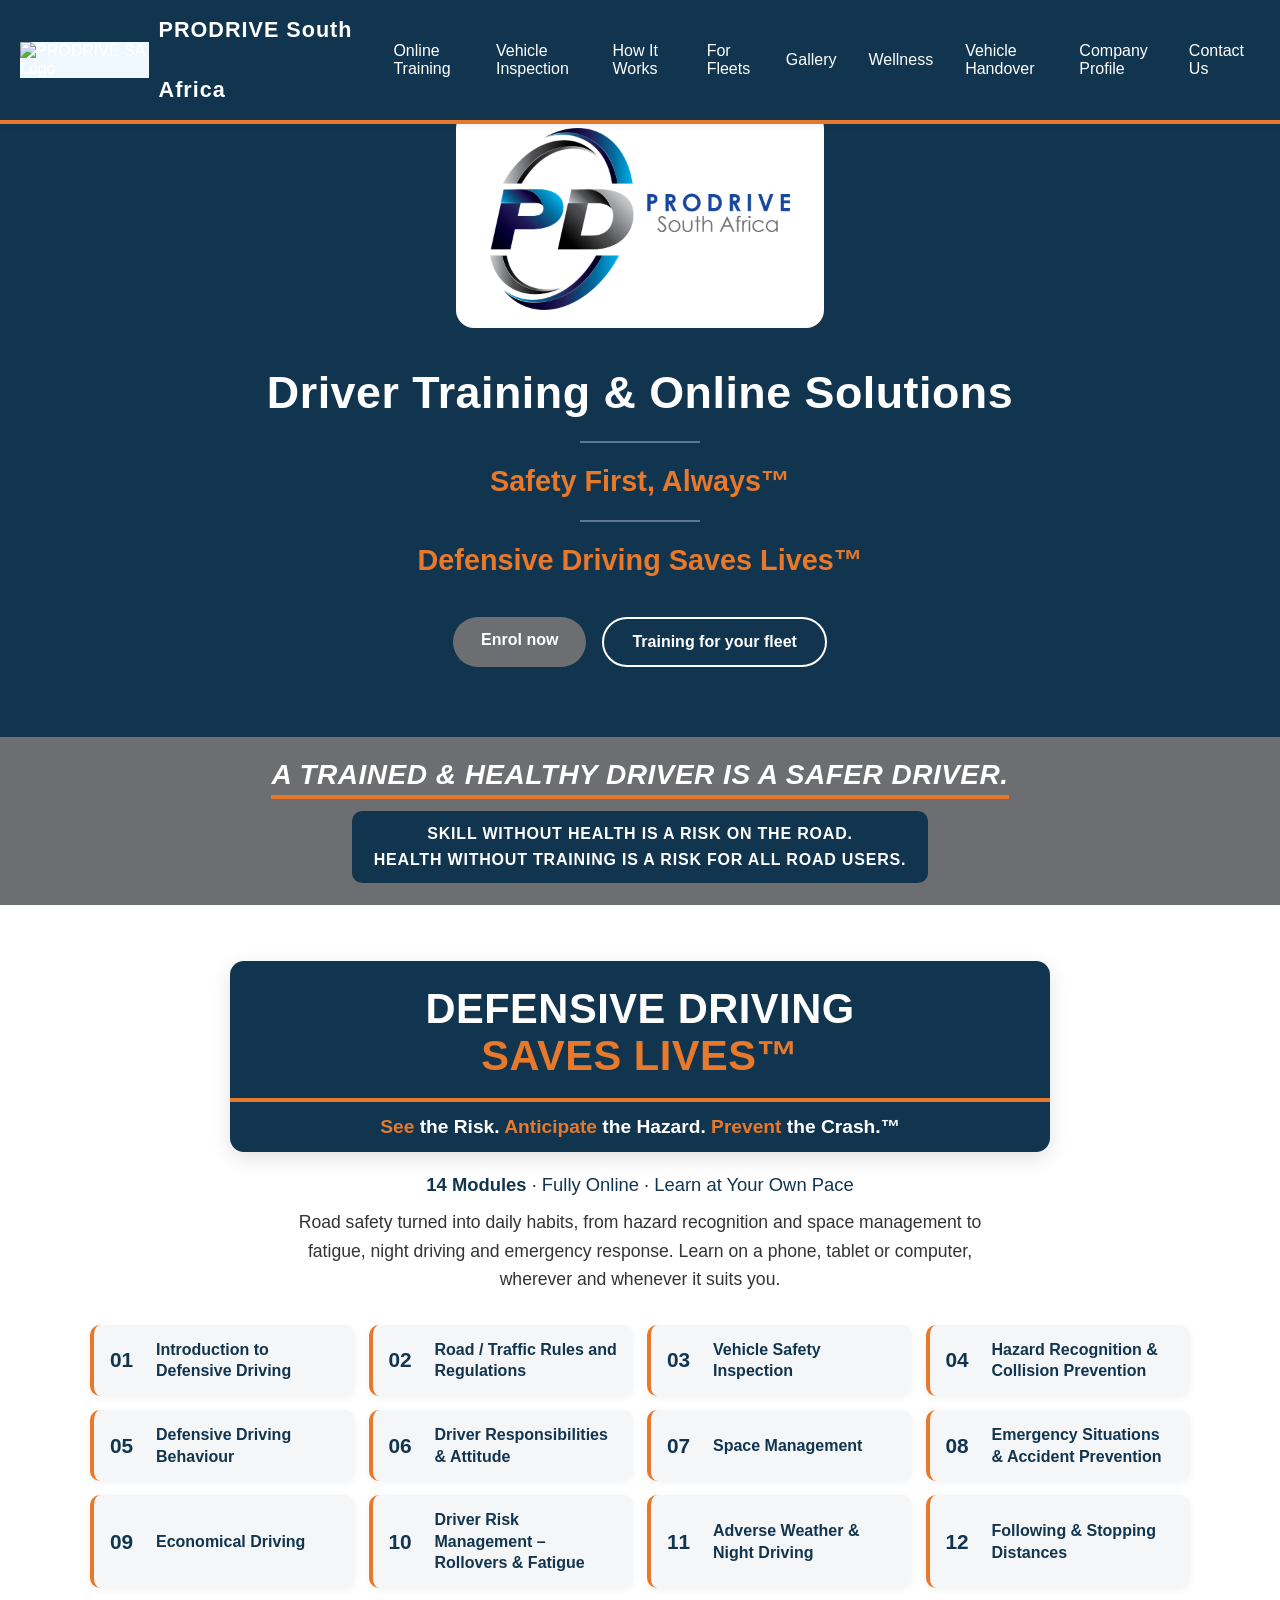
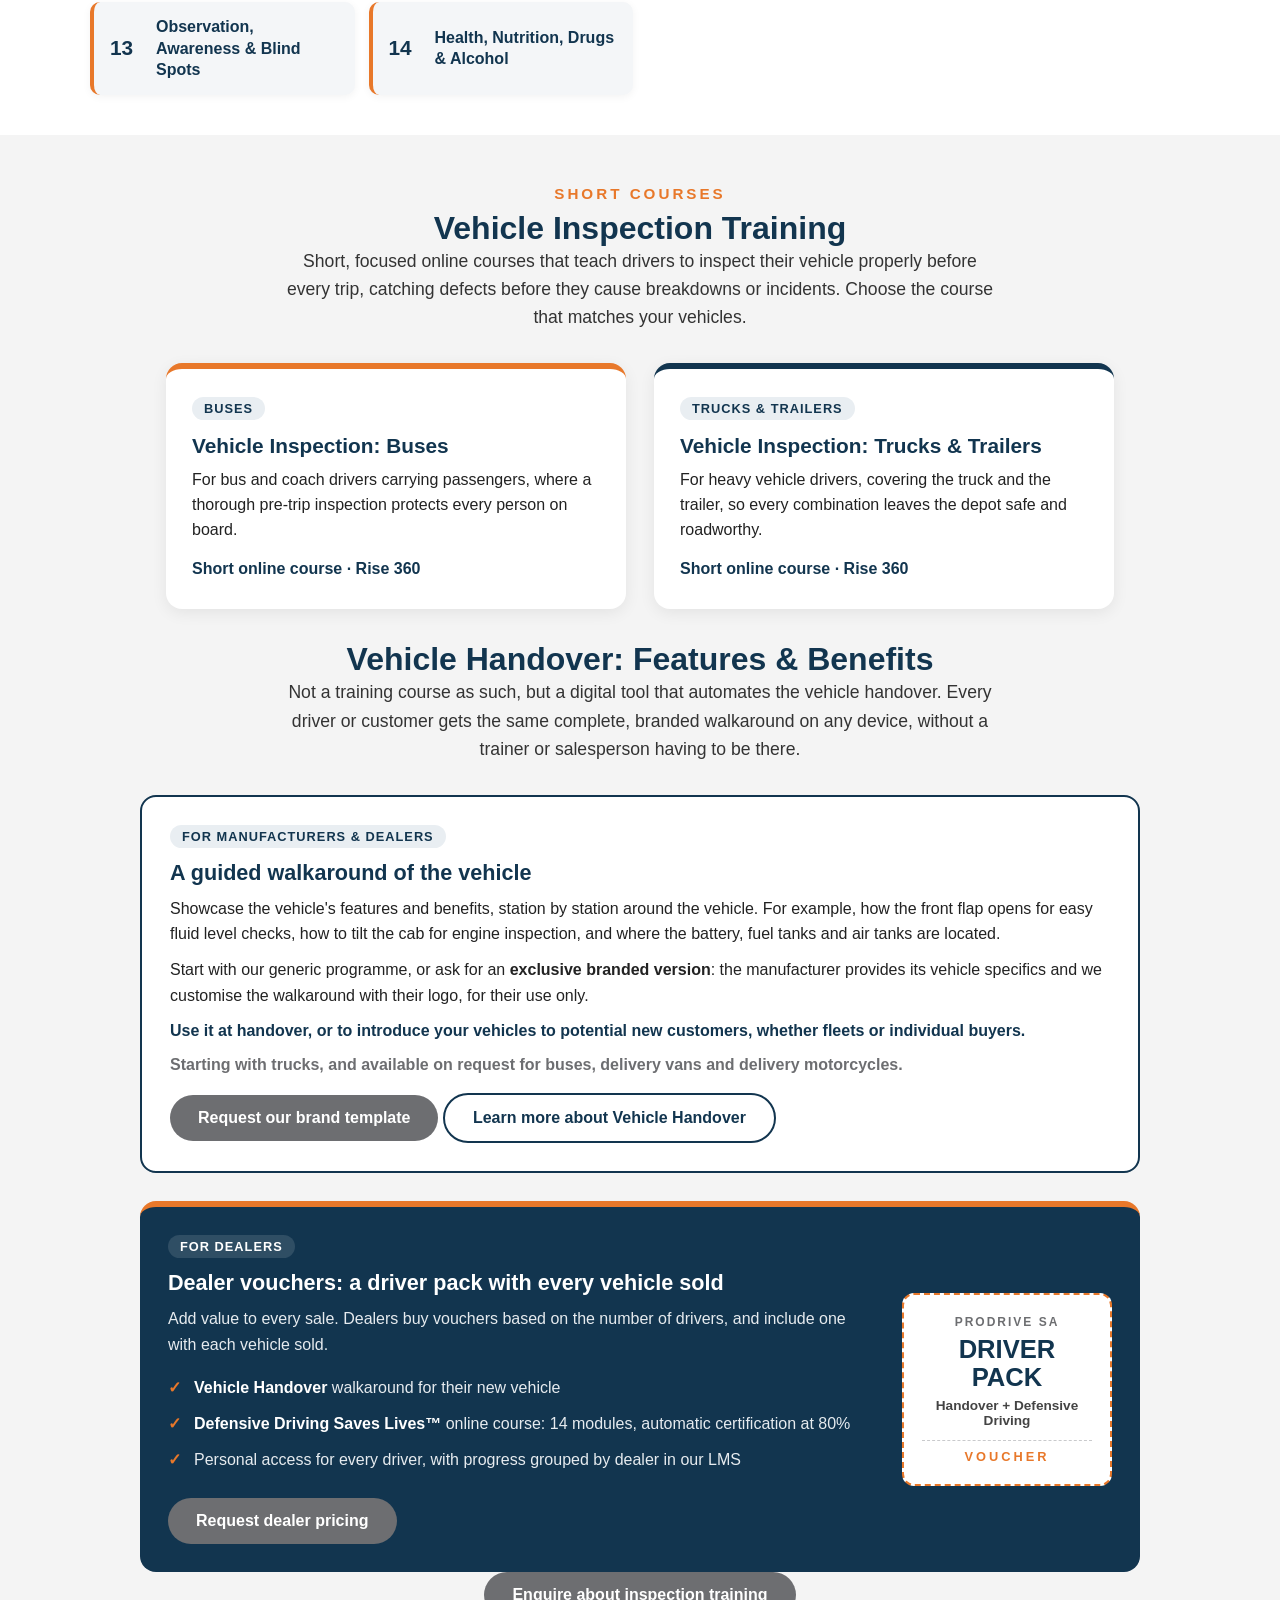
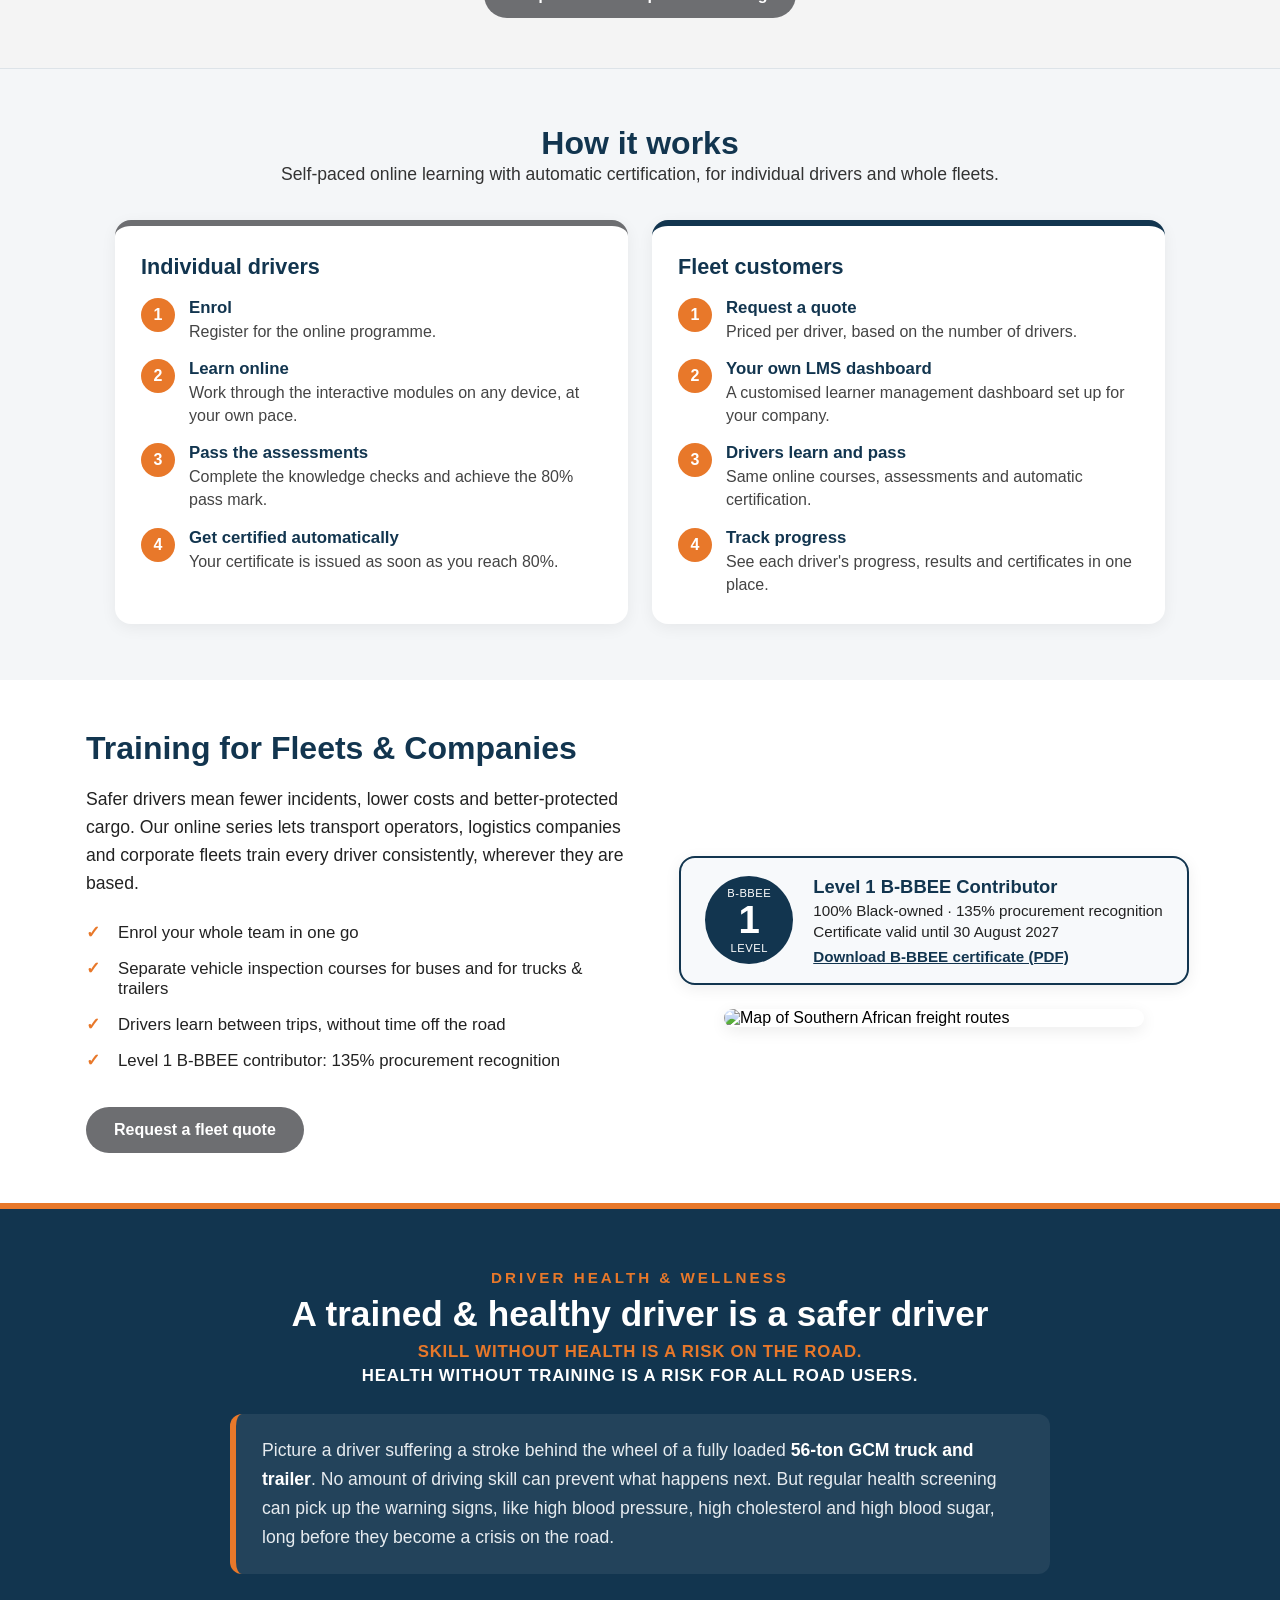
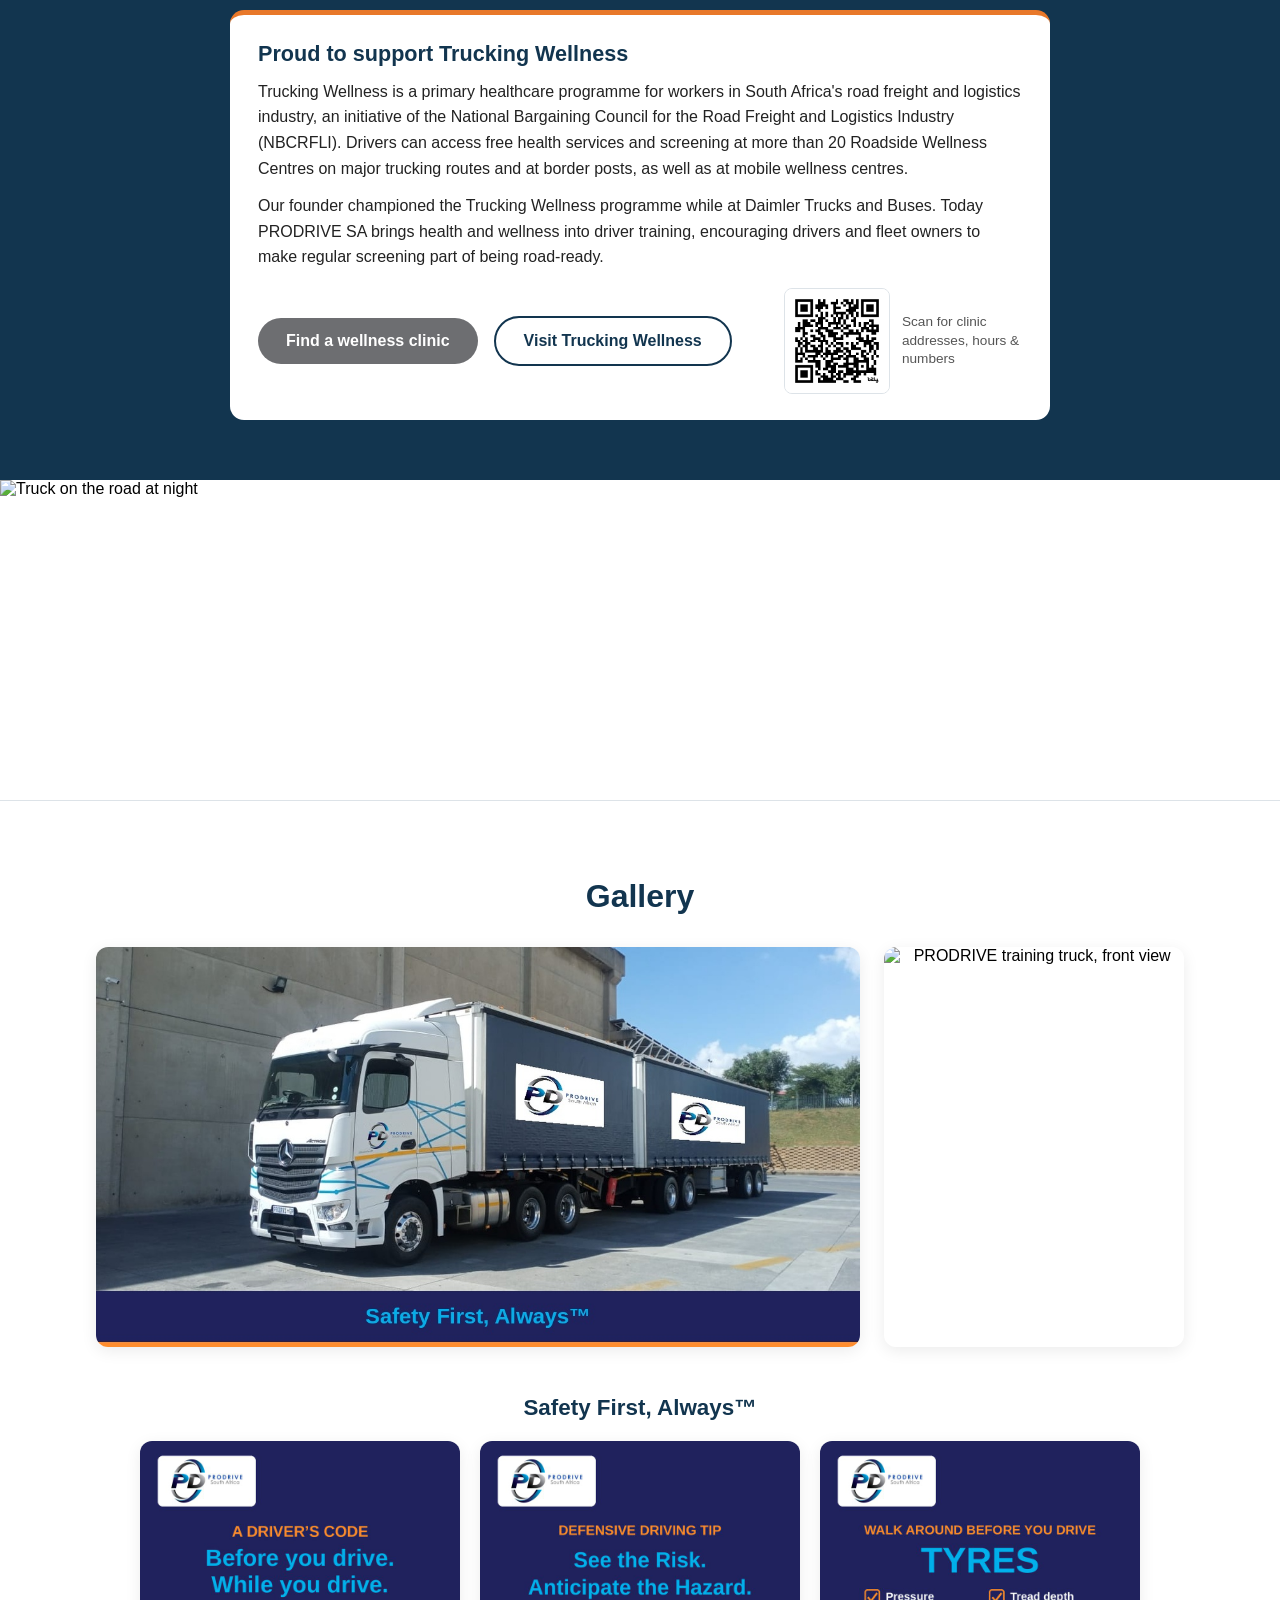
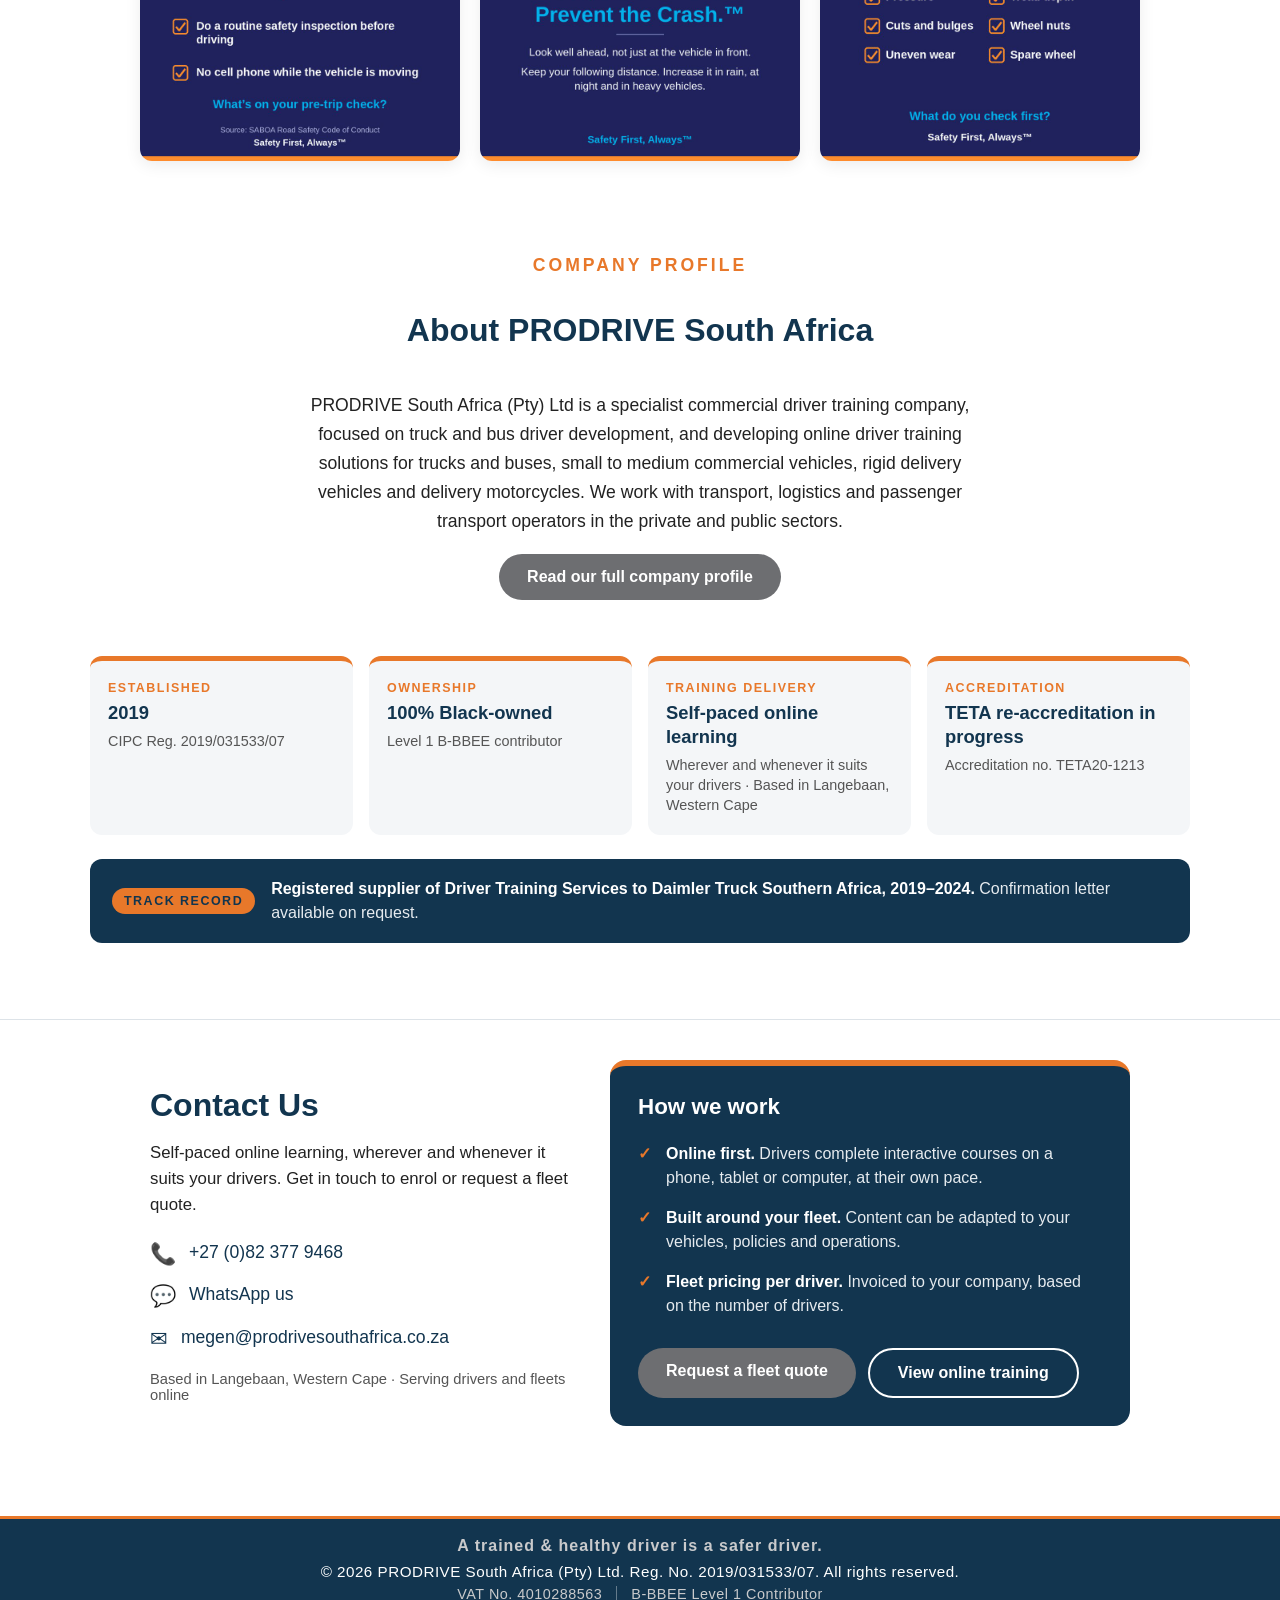
==== commit 29343dcd: "Add Vehicle Handover page with interactive walkaround; menu link on all pages Co-Authored-By: Claude" ====
--- a/index.html
+++ b/index.html
@@ -4,7 +4,7 @@
     <meta charset="UTF-8">
     <meta name="viewport" content="width=device-width, initial-scale=1.0">
     <title>PRODRIVE South Africa | Driver Training &amp; Online Solutions</title>
-    <meta name="description" content="PRODRIVE South Africa: heavy vehicle and defensive driver training. Level 1 B-BBEE contributor. Safety First, Always.">
+    <meta name="description" content="Online defensive driving and vehicle inspection training (buses, trucks and trailers) for professional and heavy vehicle drivers by PRODRIVE South Africa. Level 1 B-BBEE contributor.">
     <link rel="icon" href="favicon.ico" sizes="any">
     <link rel="apple-touch-icon" href="images/apple-touch-icon.png">
     <meta property="og:type" content="website">
@@ -19,7 +19,7 @@
 </head>
 <body>
   <nav>
-  <img src="images/prodrive-logo-image.png" alt="PRODRIVE SA Logo" class="nav-logo">
+  <a href="#hero-section"><img src="images/prodrive-logo-image.png" alt="PRODRIVE SA Logo" class="nav-logo"></a>
   <span class="nav-title">PRODRIVE South Africa</span>
   <div class="hamburger" id="hamburger">
     <span></span>
@@ -27,9 +27,11 @@
     <span></span>
   </div>
   <ul id="nav-list">
-    <li><a href="#hero-section">Home</a></li>
-    <li><a href="#courses-gallery">Online Training</a></li>
-    <li><a href="#image-gallery">Gallery</a></li>
+    <li><a href="#series-section">Online Training</a></li>
+    <li><a href="#inspection-section">Vehicle Inspection</a></li>
+    <li><a href="#how-section">How It Works</a></li>
+    <li><a href="#fleet-section">For Fleets</a></li>
+    <li><a href="#practical-section">Gallery</a></li>
     <li><a href="#wellness-section">Wellness</a></li>
     <li><a href="vehicle-handover.html">Vehicle Handover</a></li>
     <li><a href="profile.html">Company Profile</a></li>
@@ -48,8 +50,9 @@
       <span class="hero-rule"></span>
       <p class="hero-line">Defensive Driving Saves Lives&trade;</p>
       <div class="hero-buttons">
-        <a class="btn btn-grey" href="mailto:megen@prodrivesouthafrica.co.za?subject=Register%20interest%20-%20PRODRIVE%20online%20training">Register your interest</a>
-        <a class="btn btn-outline" href="#contact-section">Contact us</a>
+        <!-- TODO before launch: point "Enrol now" at the Rise 360 / LMS enrolment link -->
+        <a class="btn btn-grey" href="mailto:megen@prodrivesouthafrica.co.za?subject=Defensive%20Driving%20Online%20Course%20-%20Enrolment">Enrol now</a>
+        <a class="btn btn-outline" href="#fleet-section">Training for your fleet</a>
       </div>
     </div>
   </section>
@@ -62,8 +65,7 @@
     </span>
   </a>
 
-  <section class="courses-gallery" id="courses-gallery">
-    <span class="soon-badge">Launching soon</span>
+  <section class="courses-gallery" id="series-section">
     <div class="series-banner">
       <h2 class="ddsl-title"><span class="ddsl-white">Defensive Driving</span><span class="ddsl-orange">Saves Lives&trade;</span></h2>
       <p class="ddsl-tagline"><span>See</span> the Risk. <span>Anticipate</span> the Hazard. <span>Prevent</span> the Crash.&trade;</p>
@@ -89,22 +91,29 @@
       <li class="module"><span class="module-number">13</span><span class="module-title">Observation, Awareness &amp; Blind Spots</span></li>
       <li class="module"><span class="module-number">14</span><span class="module-title">Health, Nutrition, Drugs &amp; Alcohol</span></li>
     </ol>
-
-    <h2 class="sub-programme">Vehicle Inspection Training</h2>
+  </section>
+
+  <section class="inspection-section" id="inspection-section">
+    <p class="series-kicker">SHORT COURSES</p>
+    <h2>Vehicle Inspection Training</h2>
     <p class="section-intro">
-      Short, focused online courses on inspecting your vehicle properly before every trip.
-      Separate courses for each vehicle type.
+      Short, focused online courses that teach drivers to inspect their vehicle properly before every trip,
+      catching defects before they cause breakdowns or incidents. Choose the course that matches your vehicles.
     </p>
     <div class="inspection-row">
       <div class="inspection-card">
         <span class="inspection-tag">Buses</span>
         <h3>Vehicle Inspection: Buses</h3>
         <p>For bus and coach drivers carrying passengers, where a thorough pre-trip inspection protects every person on board.</p>
+        <p class="inspection-meta">Short online course &middot; Rise 360</p>
+        <!-- TODO: add module list when finalised -->
       </div>
       <div class="inspection-card">
         <span class="inspection-tag">Trucks &amp; Trailers</span>
         <h3>Vehicle Inspection: Trucks &amp; Trailers</h3>
         <p>For heavy vehicle drivers, covering the truck and the trailer, so every combination leaves the depot safe and roadworthy.</p>
+        <p class="inspection-meta">Short online course &middot; Rise 360</p>
+        <!-- TODO: add module list when finalised -->
       </div>
     </div>
 
@@ -151,15 +160,7 @@
         <span class="vt-code">VOUCHER</span>
       </div>
     </div>
-
-    <div class="interest-box">
-      <p><strong>Want to be first in line?</strong> Register your interest and we'll let you know as soon as enrolment opens. Fleet operators can request a quote based on the number of drivers.</p>
-      <div class="interest-buttons">
-        <a class="btn btn-primary" href="mailto:megen@prodrivesouthafrica.co.za?subject=Register%20interest%20-%20PRODRIVE%20online%20training">Register your interest</a>
-        <a class="btn btn-outline" href="mailto:megen@prodrivesouthafrica.co.za?subject=Fleet%20quote%20request%20-%20PRODRIVE%20online%20training&amp;body=Good%20day%20PRODRIVE%2C%0A%0AWe%20would%20like%20a%20quote%20for%20driver%20training.%0A%0ACompany%20name%3A%0AContact%20person%3A%0APhone%20number%3A%0A%0ANumber%20of%20drivers%3A%0AVehicle%20type%20%28buses%20/%20trucks%20%26%20trailers%20/%20other%29%3A%0A%0ACourses%20required%20%28delete%20what%20doesn%27t%20apply%29%3A%0A-%20Defensive%20Driving%20Saves%20Lives%20Online%20Training%20%2814%20modules%29%0A-%20Vehicle%20Inspection%20Training%3A%20Buses%0A-%20Vehicle%20Inspection%20Training%3A%20Trucks%20%26%20Trailers%0A-%20Vehicle%20Handover%3A%20Features%20%26%20Benefits%0A%0APreferred%20start%20date%3A%0A%0AThank%20you%0A">Request a fleet quote</a>
-        <a class="btn btn-secondary" href="https://wa.me/27823779468?text=Hi%20PRODRIVE%2C%20I%27d%20like%20to%20register%20interest%20in%20your%20online%20training." target="_blank" rel="noopener">WhatsApp us</a>
-      </div>
-    </div>
+    <a class="btn btn-primary" href="mailto:megen@prodrivesouthafrica.co.za?subject=Vehicle%20Inspection%20Training%20Enquiry">Enquire about inspection training</a>
   </section>
 
   <section class="how2-section" id="how-section">
@@ -188,6 +189,40 @@
   </section>
 
 
+  <section class="fleet-section" id="fleet-section">
+    <div class="fleet-text">
+      <h2>Training for Fleets &amp; Companies</h2>
+      <p>
+        Safer drivers mean fewer incidents, lower costs and better-protected cargo. Our online series lets
+        transport operators, logistics companies and corporate fleets train every driver consistently,
+        wherever they are based.
+      </p>
+      <ul class="fleet-list">
+        <li>Enrol your whole team in one go</li>
+        <li>Separate vehicle inspection courses for buses and for trucks &amp; trailers</li>
+        <li>Drivers learn between trips, without time off the road</li>
+        <li>Level 1 B-BBEE contributor: 135% procurement recognition</li>
+      </ul>
+      <a class="btn btn-primary" href="mailto:megen@prodrivesouthafrica.co.za?subject=Fleet%20quote%20request%20-%20PRODRIVE%20online%20training&amp;body=Good%20day%20PRODRIVE%2C%0A%0AWe%20would%20like%20a%20quote%20for%20driver%20training.%0A%0ACompany%20name%3A%0AContact%20person%3A%0APhone%20number%3A%0A%0ANumber%20of%20drivers%3A%0AVehicle%20type%20%28buses%20/%20trucks%20%26%20trailers%20/%20other%29%3A%0A%0ACourses%20required%20%28delete%20what%20doesn%27t%20apply%29%3A%0A-%20Defensive%20Driving%20Saves%20Lives%20Online%20Training%20%2814%20modules%29%0A-%20Vehicle%20Inspection%20Training%3A%20Buses%0A-%20Vehicle%20Inspection%20Training%3A%20Trucks%20%26%20Trailers%0A-%20Vehicle%20Handover%3A%20Features%20%26%20Benefits%0A%0APreferred%20start%20date%3A%0A%0AThank%20you%0A">Request a fleet quote</a>
+    </div>
+    <div class="fleet-side">
+      <div class="bee-badge">
+        <div class="bee-level">
+          <span class="bee-level-label">B-BBEE</span>
+          <span class="bee-level-number">1</span>
+          <span class="bee-level-label">Level</span>
+        </div>
+        <div class="bee-details">
+          <strong>Level 1 B-BBEE Contributor</strong>
+          <span>100% Black-owned &middot; 135% procurement recognition</span>
+          <span>Certificate valid until 30 August 2027</span>
+          <a href="docs/PDSA_BEE_2026-2027.pdf" target="_blank" rel="noopener">Download B-BBEE certificate (PDF)</a>
+        </div>
+      </div>
+      <img src="images/southern-africa-routes.png" alt="Map of Southern African freight routes" class="routes-map">
+    </div>
+  </section>
+
   <section class="wellness-section" id="wellness-section">
     <p class="series-kicker">DRIVER HEALTH &amp; WELLNESS</p>
     <h2>A trained &amp; healthy driver is a safer driver</h2>
@@ -229,11 +264,12 @@
     </div>
   </section>
 
-  <img src="images/truckload-with-road-lights.jpg" 
-      alt="PRODRIVE Banner" class="full-width-banner">
-
-  <section class="image-gallery" id="image-gallery">
+  <img src="images/truckload-with-road-lights.jpg"
+      alt="Truck on the road at night" class="full-width-banner">
+
+  <section class="image-gallery" id="practical-section">
     <h2>Gallery</h2>
+    
     <div class="gallery-row">
       <img src="images/prodrive-truck-safety-first.jpg" alt="PRODRIVE South Africa truck and trailer: Safety First, Always" class="gallery-wide">
       <img src="images/prodrive-truck-front.jpg" alt="PRODRIVE training truck, front view">
@@ -245,6 +281,7 @@
       <img src="images/tip-tyres-walk-around.jpg" alt="Walk around before you drive, tyres: pressure, tread depth, cuts and bulges, wheel nuts, uneven wear, spare wheel" loading="lazy">
     </div>
   </section>
+
   <section class="about-section profile-section" id="about-section">
     <p class="series-kicker">COMPANY PROFILE</p>
     <h2>About PRODRIVE South Africa</h2>
@@ -267,19 +304,6 @@
       Confirmation letter available on request.</p>
     </div>
 
-    <div class="bee-badge">
-      <div class="bee-level">
-        <span class="bee-level-label">B-BBEE</span>
-        <span class="bee-level-number">1</span>
-        <span class="bee-level-label">Level</span>
-      </div>
-      <div class="bee-details">
-        <strong>Level 1 B-BBEE Contributor</strong>
-        <span>100% Black-owned &middot; 135% procurement recognition</span>
-        <span>Certificate valid until 30 August 2027</span>
-        <a href="docs/PDSA_BEE_2026-2027.pdf" target="_blank" rel="noopener">Download B-BBEE certificate (PDF)</a>
-      </div>
-    </div>
   </section>
 
   <section class="contact-section" id="contact-section">
@@ -330,4 +354,4 @@
   </footer>
   <script src="scripts/main.js"></script>
 </body>
-</html>+</html>
--- a/styles/main.css
+++ b/styles/main.css
@@ -101,7 +101,7 @@
 }
 
 /* Responsive styles */
-@media (max-width: 768px) {
+@media (max-width: 1100px) {
   nav ul {
     flex-direction: column;
     background: #12354f;
@@ -441,7 +441,7 @@
   border: 2px solid #12354f;
   border-radius: 16px;
   padding: 18px 24px;
-  margin: 8px 0 40px 0;
+  margin: 0;
   max-width: 520px;
   text-align: left;
   box-shadow: 0 4px 16px rgba(0,0,0,0.07);
@@ -467,6 +467,168 @@
   .bee-badge { flex-direction: column; text-align: center; padding: 18px 16px; }
 }
 
+/* ---------- Online transition: shared ---------- */
+.hero-content h1 { color: #12354f; }
+.hero .subtitle { color: #12354f; }
+.hero .tagline {
+  color: #12354f;
+  font-weight: 700;
+  letter-spacing: 2px;
+  margin: 12px 0 28px;
+}
+.hero-buttons { display: flex; gap: 16px; justify-content: center; flex-wrap: wrap; }
+.btn {
+  display: inline-block;
+  padding: 14px 28px;
+  border-radius: 999px;
+  font-weight: 700;
+  text-decoration: none;
+  transition: transform 0.2s, box-shadow 0.2s, background 0.2s;
+}
+.btn:hover { transform: translateY(-2px); box-shadow: 0 6px 18px rgba(0,0,0,0.15); }
+.btn-primary { background: #12354f; color: #fff; }
+.btn-primary:hover { background: #0d2a40; }
+.btn-secondary { background: #fff; color: #12354f; border: 2px solid #12354f; }
+.section-intro {
+  max-width: 720px;
+  margin: -12px auto 32px;
+  color: #333;
+  font-size: 1.1rem;
+  line-height: 1.6;
+}
+
+/* ---------- How it works ---------- */
+.how-section {
+  background: #12354f;
+  color: #fff;
+  padding: 50px 20px;
+  text-align: center;
+}
+.how-section h2 { font-size: 2rem; margin: 0 0 32px; }
+.steps {
+  list-style: none;
+  margin: 0 auto;
+  padding: 0;
+  max-width: 1100px;
+  display: grid;
+  grid-template-columns: repeat(4, 1fr);
+  gap: 24px;
+}
+.step {
+  background: rgba(255,255,255,0.08);
+  border-radius: 16px;
+  padding: 28px 20px;
+}
+.step-number {
+  display: inline-flex;
+  align-items: center;
+  justify-content: center;
+  width: 48px;
+  height: 48px;
+  border-radius: 50%;
+  background: #e8782a;
+  color: #12354f;
+  font-weight: 800;
+  font-size: 1.3rem;
+}
+.step h3 { margin: 16px 0 8px; font-size: 1.2rem; }
+.step p { margin: 0; opacity: 0.9; line-height: 1.5; }
+
+/* ---------- Fleets ---------- */
+.fleet-section {
+  background: #fff;
+  padding: 50px 20px;
+  display: flex;
+  gap: 48px;
+  justify-content: center;
+  align-items: center;
+  flex-wrap: wrap;
+}
+.fleet-text { flex: 1 1 380px; max-width: 540px; }
+.fleet-text h2 { color: #12354f; font-size: 2rem; margin: 0 0 16px; }
+.fleet-text p { color: #222; font-size: 1.1rem; line-height: 1.6; }
+.fleet-list { padding: 0; margin: 0 0 28px; list-style: none; }
+.fleet-list li {
+  position: relative;
+  padding: 8px 0 8px 32px;
+  font-size: 1.05rem;
+  color: #222;
+}
+.fleet-list li::before {
+  content: "\2713";
+  position: absolute;
+  left: 0;
+  top: 7px;
+  color: #12354f;
+  font-weight: 800;
+}
+.fleet-side { flex: 1 1 380px; max-width: 520px; display: flex; flex-direction: column; gap: 24px; align-items: center; }
+.routes-map {
+  width: 100%;
+  max-width: 420px;
+  border-radius: 12px;
+  box-shadow: 0 4px 16px rgba(0,0,0,0.08);
+}
+
+@media (max-width: 900px) {
+  .steps { grid-template-columns: repeat(2, 1fr); }
+}
+@media (max-width: 520px) {
+  .steps { grid-template-columns: 1fr; }
+  .fleet-text { text-align: center; }
+  .fleet-list li { text-align: left; }
+}
+
+/* ---------- 14-module grid ---------- */
+.series-kicker { color: #12354f; font-weight: 800; letter-spacing: 3px; margin: 0 0 8px; font-size: 0.95rem; }
+.courses-gallery h2 { margin-top: 0; margin-bottom: 12px; }
+.series-count { color: #12354f; font-size: 1.15rem; margin: 0 0 24px; }
+.module-grid {
+  list-style: none;
+  margin: 0 auto;
+  padding: 0;
+  max-width: 1100px;
+  display: grid;
+  grid-template-columns: repeat(auto-fill, minmax(250px, 1fr));
+  gap: 14px;
+  text-align: left;
+}
+.module {
+  display: flex;
+  align-items: center;
+  gap: 14px;
+  background: #f4f4f4;
+  border-left: 4px solid #12354f;
+  border-radius: 10px;
+  padding: 14px 16px;
+  box-shadow: 0 2px 8px rgba(0,0,0,0.05);
+}
+.module-number { font-weight: 800; font-size: 1.3rem; color: #12354f; min-width: 32px; }
+.module-title { color: #12354f; font-weight: 600; line-height: 1.35; }
+
+/* ---------- Vehicle inspection ---------- */
+.inspection-section { background: #f4f4f4; padding: 50px 20px; text-align: center; }
+.inspection-section h2 { color: #12354f; font-size: 2rem; margin: 0 0 12px; }
+.inspection-row {
+  display: flex; gap: 28px; justify-content: center; flex-wrap: wrap;
+  max-width: 1000px; margin: 0 auto 32px;
+}
+.inspection-card {
+  flex: 1 1 320px; max-width: 460px;
+  background: #fff; border-radius: 16px; padding: 28px 26px;
+  text-align: left; border-top: 6px solid #12354f;
+  box-shadow: 0 4px 16px rgba(0,0,0,0.07);
+}
+.inspection-card:nth-child(2) { border-top-color: #12354f; }
+.inspection-tag {
+  display: inline-block; background: #e9eef2; color: #12354f;
+  font-weight: 700; font-size: 0.8rem; letter-spacing: 1px; text-transform: uppercase;
+  padding: 4px 12px; border-radius: 999px;
+}
+.inspection-card h3 { color: #12354f; font-size: 1.3rem; margin: 14px 0 10px; }
+.inspection-card p { color: #222; line-height: 1.55; margin: 0 0 10px; }
+.inspection-card .inspection-meta { color: #12354f; font-weight: 600; margin: 14px 0 0; }
+
 /* Gallery: wide photo shown uncropped */
 .gallery-row img.gallery-wide {
   width: auto;
@@ -519,56 +681,6 @@
 
 /* Keep cards inside the screen on phones */
 .course-card, .inspection-card, .step, .module { box-sizing: border-box; }
-
-/* ---------- Programmes (launching soon) ---------- */
-.soon-badge {
-  display: inline-block; background: #e8782a; color: #12354f;
-  font-weight: 800; font-size: 0.8rem; letter-spacing: 1px; text-transform: uppercase;
-  padding: 6px 14px; border-radius: 999px; margin-bottom: 14px;
-}
-.series-kicker { color: #12354f; font-weight: 800; letter-spacing: 3px; margin: 0 0 8px; font-size: 0.95rem; }
-.courses-gallery h2 { margin-top: 0; margin-bottom: 12px; }
-.courses-gallery h2.sub-programme { margin-top: 56px; }
-.series-count { color: #12354f; font-size: 1.15rem; margin: 0 0 20px; }
-.section-intro { max-width: 720px; margin: 0 auto 28px; color: #333; font-size: 1.1rem; line-height: 1.6; }
-.module-grid {
-  list-style: none; margin: 0 auto; padding: 0; max-width: 1100px;
-  display: grid; grid-template-columns: repeat(auto-fill, minmax(250px, 1fr)); gap: 14px; text-align: left;
-}
-.module {
-  display: flex; align-items: center; gap: 14px; background: #f4f4f4;
-  border-left: 4px solid #12354f; border-radius: 10px; padding: 14px 16px;
-  box-shadow: 0 2px 8px rgba(0,0,0,0.05); box-sizing: border-box;
-}
-.module-number { font-weight: 800; font-size: 1.3rem; color: #12354f; min-width: 32px; }
-.module-title { color: #12354f; font-weight: 600; line-height: 1.35; }
-.inspection-row { display: flex; gap: 28px; justify-content: center; flex-wrap: wrap; max-width: 1000px; margin: 0 auto; }
-.inspection-card {
-  flex: 1 1 320px; max-width: 460px; box-sizing: border-box;
-  background: #f4f4f4; border-radius: 16px; padding: 28px 26px; text-align: left;
-  border-top: 6px solid #12354f; box-shadow: 0 4px 16px rgba(0,0,0,0.07);
-}
-.inspection-card:nth-child(2) { border-top-color: #12354f; }
-.inspection-tag {
-  display: inline-block; background: #e9eef2; color: #12354f; font-weight: 700; font-size: 0.8rem;
-  letter-spacing: 1px; text-transform: uppercase; padding: 4px 12px; border-radius: 999px;
-}
-.inspection-card h3 { color: #12354f; font-size: 1.3rem; margin: 14px 0 10px; }
-.inspection-card p { color: #222; line-height: 1.55; margin: 0; }
-.interest-box {
-  max-width: 760px; margin: 48px auto 0; padding: 28px 24px; box-sizing: border-box;
-  background: #12354f; color: #fff; border-radius: 16px;
-}
-.interest-box p { margin: 0 0 20px; font-size: 1.1rem; line-height: 1.5; }
-.interest-buttons { display: flex; gap: 14px; justify-content: center; flex-wrap: wrap; }
-.btn {
-  display: inline-block; padding: 14px 28px; border-radius: 999px; font-weight: 700; text-decoration: none;
-  transition: transform 0.2s, box-shadow 0.2s, background 0.2s;
-}
-.btn:hover { transform: translateY(-2px); box-shadow: 0 6px 18px rgba(0,0,0,0.15); }
-.btn-primary { background: #12354f; color: #fff; }
-.btn-primary:hover { background: #0d2a40; }
-.btn-secondary { background: #fff; color: #12354f; border: 2px solid #fff; }
 
 /* ===== Brand colours (from ProDrive social graphics) ===== */
 :root { --pd-navy: #12354f; --pd-sky: #ffffff; --pd-orange: #e8782a; }
@@ -593,7 +705,6 @@
 .inspection-card:nth-child(2) { border-top-color: var(--pd-navy); }
 .inspection-card h3, .tips-heading { color: var(--pd-navy); }
 .fleet-list li::before { color: var(--pd-orange); }
-
 /* ===== Hero in the style of the series banner ===== */
 .hero.hero-brand {
   background: var(--pd-navy);
@@ -892,6 +1003,9 @@
   .courses-gallery h2.ddsl-title { font-size: 1.8rem; }
   .ddsl-tagline { font-size: 1rem; }
 }
+
+.steps { grid-template-columns: repeat(3, 1fr); max-width: 900px; }
+@media (max-width: 700px) { .steps { grid-template-columns: 1fr; } }
 
 /* Series banner: colours from the Defensive Driving Saves Lives workbooks */
 :root { --series-navy: #12354f; --series-orange: #e8782a; }
